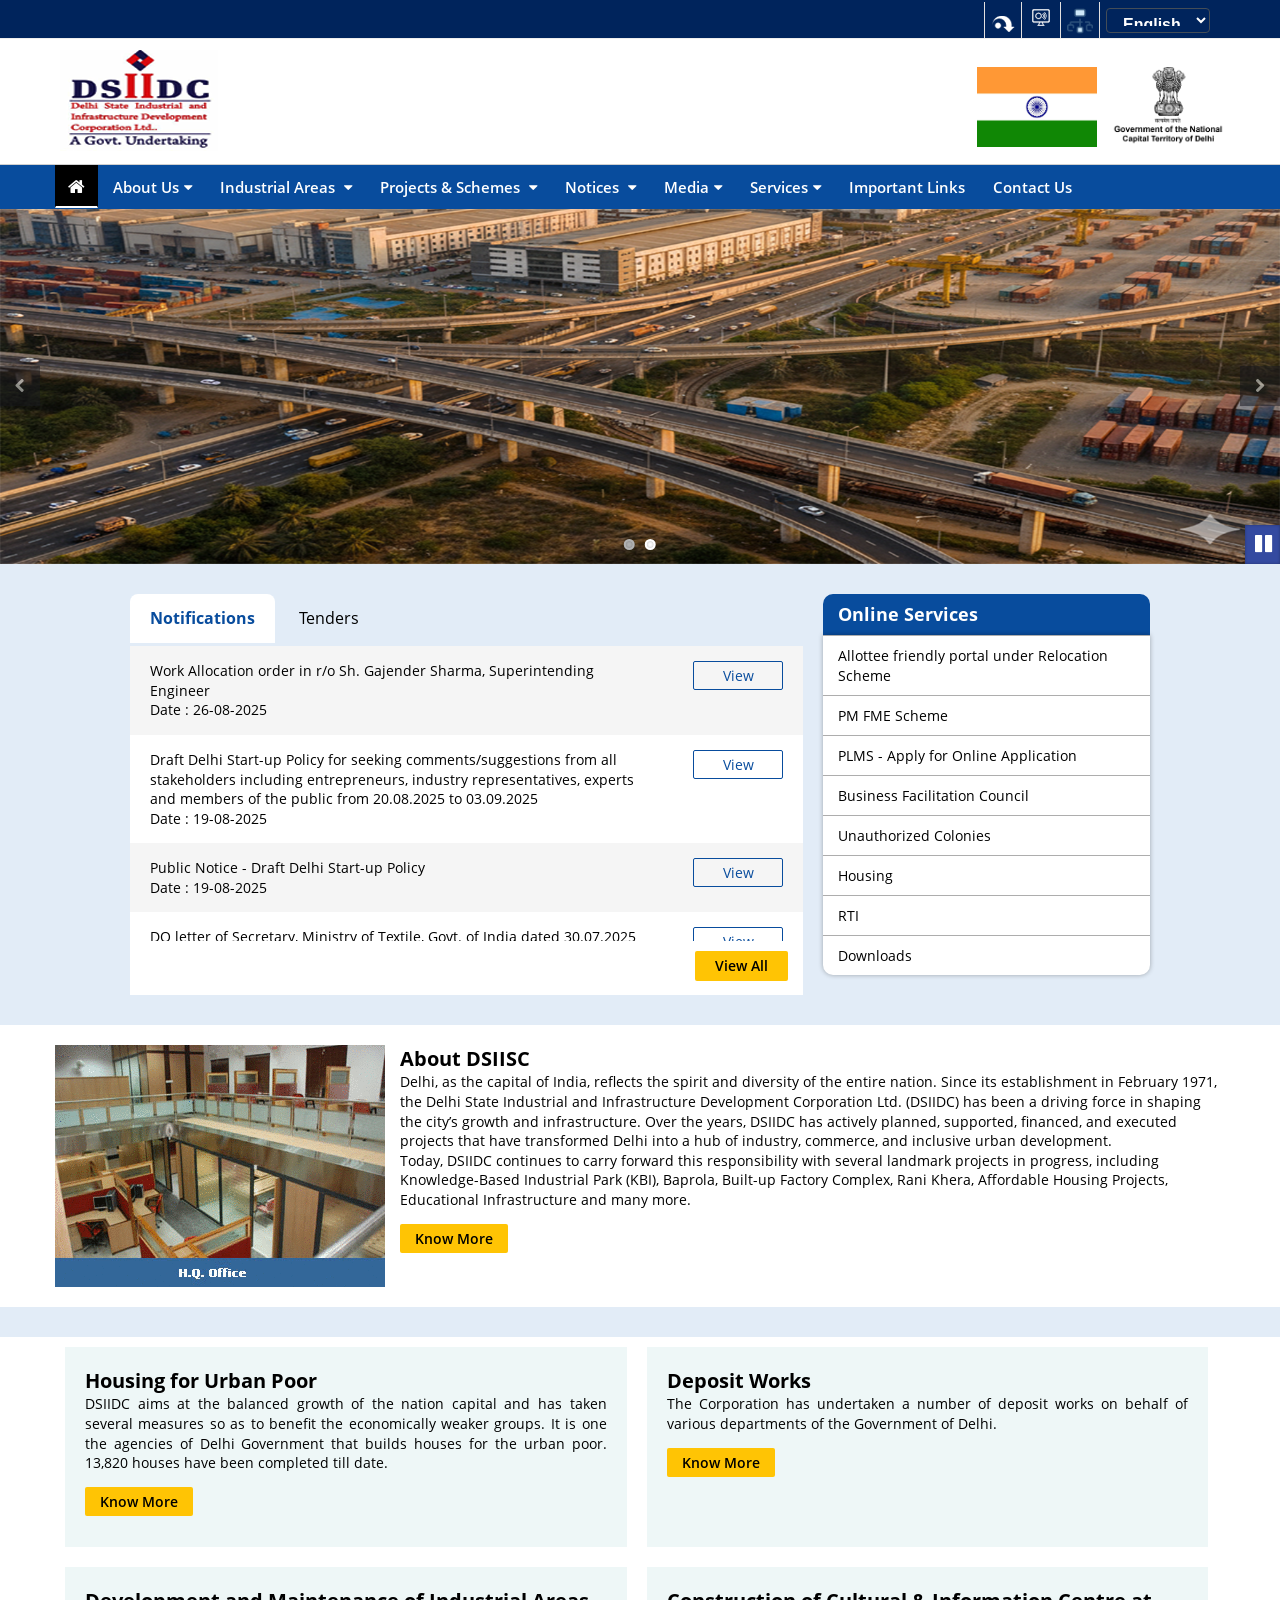
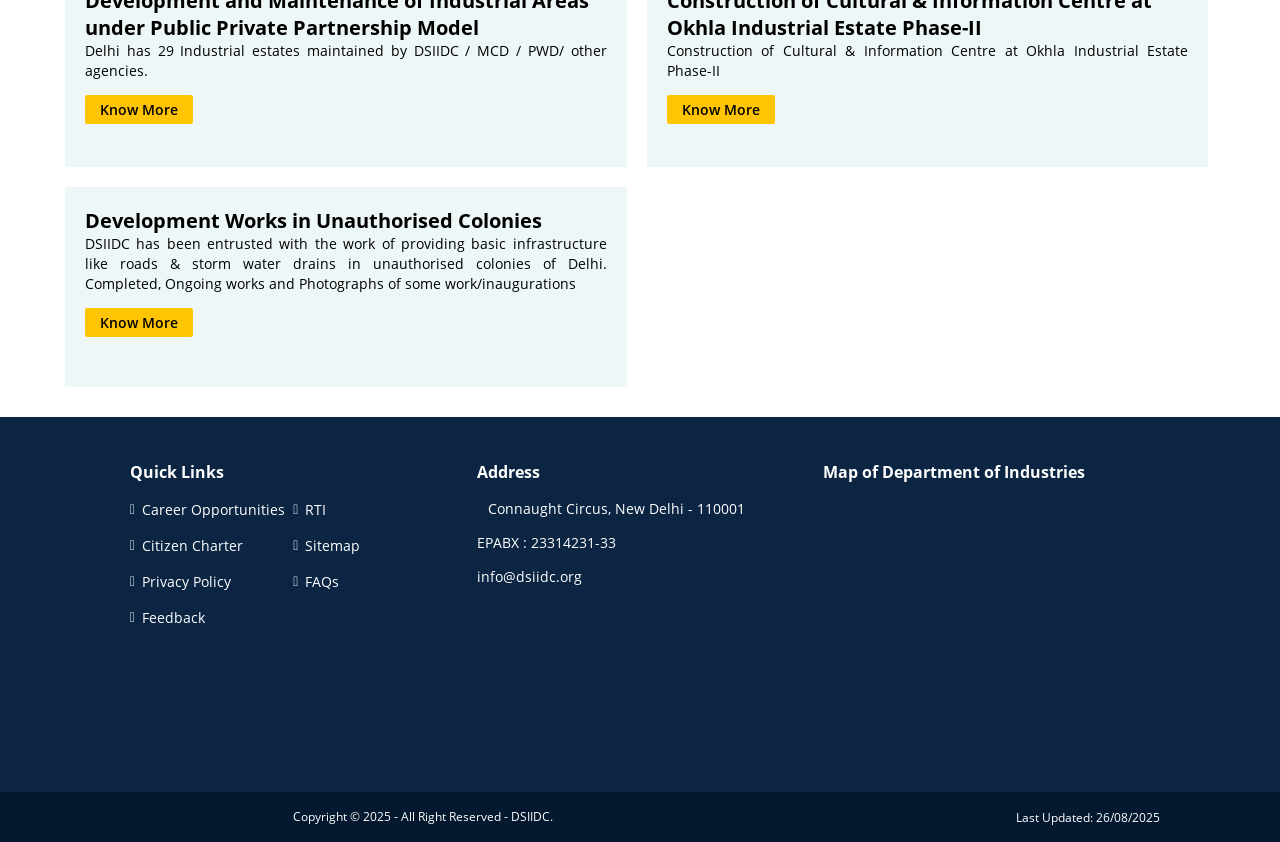
==== index.html @ 014536df "first commit" ====
<!DOCTYPE html>
<html lang="en">
   <head>
      <meta charset="utf-8">
      <meta http-equiv="X-UA-Compatible" content="IE=edge">
      <meta name="viewport" content="width=device-width, initial-scale=1, maximum-scale=1">
      <meta name="format-detection" content="telephone=no" />
      <meta name="description" content="html template">
      <meta name="author" content="uxdt">
      <link rel="apple-touch-icon" href="favicon.ico">
      <link rel="icon" href="favicon.ico">
      <title>DSIIDC - Delhi State Industrial And Infrastructure Development Corporation Ltd</title>
      <!-- Custom styles for this template -->
      <link href="assets/css/base.css" rel="stylesheet" media="all">
      <link href="assets/css/base-responsive.css" rel="stylesheet" media="all">
      <link href="assets/css/grid.css" rel="stylesheet" media="all">
      <link href="assets/css/font.css" rel="stylesheet" media="all">
      <link href="assets/css/font-awesome.min.css" rel="stylesheet" media="all">
      <link href="assets/css/flexslider.css" rel="stylesheet" media="all">
      <link href="assets/css/megamenu.css" rel="stylesheet" media="all" />
      <link href="assets/css/print.css" rel="stylesheet" media="print" />
      
      
      <link href="assets/css/custom.css" rel="stylesheet" media="all" />
     
      
      
      <!-- Theme styles for this template -->
      <link href="assets/css/megamenu.css" rel="stylesheet" media="all" />
      <link href="theme/css/site.css" rel="stylesheet" media="all">
      <link href="theme/css/site-responsive.css" rel="stylesheet" media="all">
      <link href="theme/css/ma5gallery.css" rel="stylesheet" type="text/css">
      <link href="theme/css/print.css" rel="stylesheet" type="text/css" media="print">
      
      
      <link href="assets/css/custom.css" rel="stylesheet" media="all" />	
      
      <!-- HTML5 shiv and Respond.js IE8 support of HTML5 elements and media queries -->
      <!--[if lt IE 9]>
      <script src="assets/js/html5shiv.js"></script>
      <script src="assets/js/respond.min.js"></script>
      <![endif]-->
      <!-- Custom JS for this template -->
      <noscript>
         <link href="theme/css/no-js.css" type="text/css" rel="stylesheet">
      </noscript>
   </head>
   <body>
      <div id="fb-root"></div>
      <header>
         <div class="region region-header-top">
            <div id="block-cmf-content-header-region-block" class="block block-cmf-content first last odd">
               <noscript class="no_scr">"JzavaScript is a standard programming language that is included to provide interactive features, Kindly enable Javascript in your browser. For details visit help page"
               </noscript>
               <div class="wrapper common-wrapper" style="background-color:#00245C">
                  <div class="container common-container four_content top-header">
                     <div class="common-right clearfix">
                        <ul id="header-nav">
                           <li class="ico-skip cf"><a href="#skipCont" title=""><img src="assets/images/icons/ico-skip.png"></a>
                           </li>
                           <li class="ico-accessibility cf">
                              <a href="javascript:void(0);" id="toggleAccessibility" title="Accessibility Dropdown">
                              <img class="top" src="assets/images/icons/screenreader.png" alt="Accessibility Dropdown" />
                              </a>
                              <ul style="visibility: hidden;">
                                 <li> <a onClick="set_font_size(&#39;increase&#39;)" title="Increase font size" href="javascript:void(0);">A<sup>+</sup>
                                    </a> 
                                 </li>
                                 <li> <a onClick="set_font_size()" title="Reset font size" href="javascript:void(0);">A<sup>&nbsp;</sup></a> </li>
                                 <li> <a onClick="set_font_size(&#39;decrease&#39;)" title="Decrease font size" href="javascript:void(0);">A<sup>-</sup></a> </li>
                                 <li> <a href="javascript:void(0);" class="high-contrast dark" title="High Contrast">A</a> </li>
                                 <li> <a href="javascript:void(0);" class="high-contrast light" title="Normal Contrast" style="display: none;">A</a> </li>
                              </ul>
                           </li>
                           <li class="ico-sitemap cf"><a href="" title="Sitemap">
                              <img class="top" src="assets/images/icons/sitemap.png" alt="Sitemap" /></a>
                           </li>
                           <li class="hindi cmf_lan d-hide">
                              <label class="de-lag"><span style="display: none;">Language</span>
                                 <select title="Select Language" style="background-color:#00245C; color:#FFF; font-weight:bold; border:0px">
                                    <option>English</option>
                                    <option>हिन्दी</option>
                                 </select>
                              </label>
                           </li>
                        </ul>
                     </div>
                  </div>
               </div>
            </div>                     
            <p id="scroll" style="display: none;"><span></span></p>
         </div>
         
         <!--Top-Header Section end-->
         <section class="wrapper header-wrapper">
            <h1 style="display:none;">header</h1>
            <div class="container common-container four_content  header-container">
               <h2 class="logo">
                  <a href="home.html" title="Home" rel="home" class="header__logo" id="logo">
                     <img class="national_emblem" src="dsiidc_logo.png" alt="national emblem" >
                  </a>
               </h2>
               
               <div class="header-right clearfix">
                  <div class="right-content clearfix" style="padding-top:20px">
                     <div class="float-element">
                        <img src="assets/images/india-flag.jpg" style="height:80px">
                        <img src="assets/images/nct-delhi.png" style="height:80px; margin-left:10px">
                     </div>
                  </div>
               </div>
            </div>
         </section>
         
         <!--/.header-wrapper-->
         <section class="wrapper megamenu-wraper" style="background-color:#084c9d">
            <h3 style="display: none;">megamenu</h3>
            <div class="container common-container four_content">
               <p class="showhide"><em></em><em></em><em></em></p>
               <nav class="main-menu clearfix" id="main_menu">
                  <ul class="nav-menu">
                    <li class="nav-item"> <a href="#" class="home"><i class="fa fa-home"></i></a> </li>            
                    <li class="nav-item"> <a href="inner.html">About Us</a>
                      <div class="sub-nav">
                        <ul class="sub-nav-group">
                          <li><a href="inner.html">About DSIIDC </a></li>
                          <li><a href="inner.html">Mission & Vision </a></li>
                          <li><a href="inner.html">History &#47; Background </a></li>
                          <li><a href="inner.html">Organizational Structure</a></li>
                          <li><a href="inner.html">Subsidiaries </a></li>
                        </ul>            
                      </div>
                    </li>
                    
                    <li class="nav-item"> <a href="inner.html">  Industrial Areas </a>
                      <div class="sub-nav">
                        <ul class="sub-nav-group">
                          <li><a href="inner.html">Industrial Sheds</a></li>
                          <li><a href="inner.html">Bawana Industrial Area</a></li>
                          <li><a href="inner.html">Narela Industrial Complex</a></li>
                          <li><a href="inner.html">Maps</a></li>
                        </ul>
                      </div>
                    </li>
                    
                    <li class="nav-item"> <a href="inner.html"> Projects & Schemes </a>
                      <div class="sub-nav">
                        <ul class="sub-nav-group">
                          <li><a href="inner.html">Knowledge-Based Industrial Park (Baprola)</a></li>
                          <li><a href="inner.html">Multi-level Manufacturing Hub (Rani Khera)</a></li>
                          <li><a href="inner.html">Housing for Urban Poor</a></li>
                          <li><a href="inner.html">Development Works in Unauthorized Colonies</a></li>
                        </ul>
                      </div>
                    </li>
            
                    <li class="nav-item"> <a href="inner.html">  Notices </a>
                      <div class="sub-nav">
                        <ul class="sub-nav-group">
                          <li><a href="inner.html">Announcements</a></li>
                          <li><a href="inner.html">Recruitments</a></li>
                          <li><a href="inner.html">Circulars</a></li>
                          <li><a href="inner.html">Events</a></li>
                        </ul>
                      </div>
                    </li>
            
                    <li class="nav-item"><a href="inner.html"> Media</a>
                      <div class="sub-nav">
                        <ul class="sub-nav-group">
                          <li><a href="inner.html">What’s New</a></li>
                          <li><a href="inner.html">Awards</a></li>
                          <li><a href="inner.html">Photo Gallery</a></li>
                          <li><a href="inner.html">Video Gallery</a></li>
                          <li><a href="inner.html">Press Release</a></li>
                          <li><a href="inner.html">Speeches</a></li>
                          <li><a href="inner.html">E-Book</a></li>
                        </ul>
                      </div>
                    </li>
                    
                    <li class="nav-item"><a href="inner.html">Services</a>
                       <div class="sub-nav">
                        <ul class="sub-nav-group">
                          <li><a href="inner.html">Online Services</a></li>
                          <li><a href="inner.html">Tenders</a></li>
                          <li><a href="inner.html">Business Facilitation Council</a></li>
                          <li><a href="inner.html">Downloads</a></li>
                        </ul>
                      </div>
                    </li>
                    
                    <li class="nav-item"><a href="inner.html">Important Links</a></li>
            
                    <li class="nav-item"><a href="inner.html">Contact Us</a></li>
            
                  </ul>
               </nav>
               <nav class="main-menu clearfix" id="overflow_menu">
                  <ul class="nav-menu clearfix">
                  </ul>
               </nav>
            </div>
         </section>
      </header>
      <!--/.nav-wrapper-->
      <section class="wrapper banner-wrapper">
         <h3 style="display: none;">banner</h3>
         <div id="flexSlider" class="flexslider">
            <ul class="slides">
               <li><img src="slider-1.png" alt="banner1"></li>
               <li><img src="slider-2.png" alt="banner2"></li>
               
            </ul>
         </div>
      </section>
      <div class="wrapper" id="skipCont"></div>
      
      
      
      
      
      
      
      
      <!--====== Notification and Tendet Tab =====-->
<div class="news-department news-department-bg py-50" style="padding-top:30px">
  <div class="container">
    <div class="row">
              <div class="col-md-8 col-lg-8">
          <div id = "tabs" class=" notification-tab">
            <ul class="nav nav-tabs  border-0">
              <li class="nav-item ">
                <a href="#notifications" data-toggle="tab" onclick="clickHandle(event, 'Notifications')" class="tablinks active"><span>Notifications</span></a>
              </li>
              <li class="nav-item ">
                <a href="#tenders" data-toggle="tab" onclick="clickHandle(event, 'Tenders')" class="tablinks"><span>Tenders</span></a>
             </li>
                                                      </ul>
            <div class="tab-content bg-white home_news_publication" >
              <div id ="Notifications" class="tabcontent"  style="background-color:#FFF">
                <div class="noti-list"> <div class="views-element-container"><div class="">
  
    
      
      <div class="view-content" style="background-color:#FFF">
      <div class="card-listing" style="background-color:#FFF">
  
  <ul>

          <li><div class="notification-view"><div class="tab-title">Work Allocation order in r/o Sh. Gajender Sharma, Superintending Engineer</div>
<div class="tab-date">Date : 26-08-2025 </div>
   </div>
 <a class="tab-view" href="/industries/work-allocation-order-ro-sh-gajender-sharma-superintending-engineer">View</a></li>
          <li><div class="notification-view"><div class="tab-title">Draft Delhi Start-up Policy for seeking comments/suggestions from all stakeholders including entrepreneurs, industry representatives, experts and members of the public from 20.08.2025 to 03.09.2025 </div>
<div class="tab-date">Date : 19-08-2025 </div>
   </div>
 <a class="tab-view" href="/industries/draft-delhi-start-policy-seeking-commentssuggestions-all-stakeholders-including">View</a></li>
          <li><div class="notification-view"><div class="tab-title">Public Notice - Draft Delhi Start-up Policy</div>
<div class="tab-date">Date : 19-08-2025 </div>
   </div>
 <a class="tab-view" href="/industries/public-notice-draft-delhi-start-policy">View</a></li>
          <li><div class="notification-view"><div class="tab-title">DO letter of Secretary, Ministry of Textile, Govt. of India dated 30.07.2025 regarding celebration of National Handloom Day</div>
<div class="tab-date">Date : 07-08-2025 </div>
   </div>
 <a class="tab-view" href="/industries/do-letter-secretary-ministry-textile-govt-india-dated-30072025-regarding-celebration">View</a></li>
          <li><div class="notification-view"><div class="tab-title">Work Allocation Order dated 21.07.2025</div>
<div class="tab-date">Date : 22-07-2025 </div>
   </div>
 <a class="tab-view" href="/industries/work-allocation-order-dated-21072025">View</a></li>
          <li><div class="notification-view"><div class="tab-title">Public Notice - Delhi Industrial Policy 2025-35</div>
<div class="tab-date">Date : 18-07-2025 </div>
   </div>
 <a class="tab-view" href="/industries/public-notice-delhi-industrial-policy-2025-35">View</a></li>
          <li><div class="notification-view"><div class="tab-title">Draft Delhi&#039;s Industrial Policy 2025-35 for seeking comments/suggestions/inputs from the General public/Industrial Associations of Delhi between 16.07.2025 to 30.07.2025 on Single Window Portal </div>
<div class="tab-date">Date : 16-07-2025 </div>
   </div>
 <a class="tab-view" href="/industries/draft-delhis-industrial-policy-2025-35-seeking-commentssuggestionsinputs-general">View</a></li>
          <li><div class="notification-view"><div class="tab-title">Circular regarding inviting nomination of five suitable artisans as per letter received from Ministry of Minority Affairs </div>
<div class="tab-date">Date : 10-07-2025 </div>
   </div>
 <a class="tab-view" href="/industries/circular-regarding-inviting-nomination-five-suitable-artisans-letter-received-ministry">View</a></li>
          <li><div class="notification-view"><div class="tab-title">Takenon strength order in r/o Sh. Devesh Vats, Personal Assistant</div>
<div class="tab-date">Date : 10-07-2025 </div>
   </div>
 <a class="tab-view" href="/industries/takenon-strength-order-ro-sh-devesh-vats-personal-assistant">View</a></li>
          <li><div class="notification-view"><div class="tab-title">Taken on strength order in r/o Sh. Yashpal Chauhan, Section Officer</div>
<div class="tab-date">Date : 10-07-2025 </div>
   </div>
 <a class="tab-view" href="/industries/taken-strength-order-ro-sh-yashpal-chauhan-section-officer">View</a></li>
          <li><div class="notification-view"><div class="tab-title">Taken on strength order in r/o Sh. Rakesh Kumar, Section Officer</div>
<div class="tab-date">Date : 10-07-2025 </div>
   </div>
 <a class="tab-view" href="/industries/taken-strength-order-ro-sh-rakesh-kumar-section-officer">View</a></li>
          <li><div class="notification-view"><div class="tab-title">Taken on strength order in r/o Sh. Naveen Kumar Dagar, Section Officer</div>
<div class="tab-date">Date : 10-07-2025 </div>
   </div>
 <a class="tab-view" href="/industries/taken-strength-order-ro-sh-naveen-kumar-dagar-section-officer">View</a></li>
          <li><div class="notification-view"><div class="tab-title">Work Allocation Order in r/o JCIs, DCIs and Section Officers dated 07.07.2025</div>
<div class="tab-date">Date : 10-07-2025 </div>
   </div>
 <a class="tab-view" href="/industries/work-allocation-order-ro-jcis-dcis-and-section-officers-dated-07072025">View</a></li>
          <li><div class="notification-view"><div class="tab-title">Taken on Strength in r/o Sh. Kailash Chand, Gr. I (DSS/Section Officer)</div>
<div class="tab-date">Date : 04-06-2025 </div>
   </div>
 <a class="tab-view" href="/industries/taken-strength-ro-sh-kailash-chand-gr-i-dsssection-officer">View</a></li>
          <li><div class="notification-view"><div class="tab-title">Corrigendum in r/o relieving order of Sh. Ranjeet Singh, DANICS</div>
<div class="tab-date">Date : 04-06-2025 </div>
   </div>
 <a class="tab-view" href="/industries/corrigendum-ro-relieving-order-sh-ranjeet-singh-danics">View</a></li>
          <li><div class="notification-view"><div class="tab-title">Relieving order in r/o Sh. Ranjeet Singh, DANICS</div>
<div class="tab-date">Date : 04-06-2025 </div>
   </div>
 <a class="tab-view" href="/industries/relieving-order-ro-sh-ranjeet-singh-danics">View</a></li>
          <li><div class="notification-view"><div class="tab-title">Work allocation order in r/o SCIs, DCIs and Section Officers dated 27/05/2025</div>
<div class="tab-date">Date : 28-05-2025 </div>
   </div>
 <a class="tab-view" href="/industries/work-allocation-order-ro-scis-dcis-and-section-officers-dated-27052025">View</a></li>
          <li><div class="notification-view"><div class="tab-title">Work allocation order in r/o SCIs, DCIs and Section Officers dated 08/05/2025</div>
<div class="tab-date">Date : 13-05-2025 </div>
   </div>
 <a class="tab-view" href="/industries/work-allocation-order-ro-scis-dcis-and-section-officers-dated-08052025">View</a></li>
          <li><div class="notification-view"><div class="tab-title">Admission Notice for 3 Year Diploma Course in Handloom &amp; Textile Technology commencing from 15th July 2025 at IIHT, Jodhpur and Date extended upto 17th June 2025</div>
<div class="tab-date">Date : 07-05-2025 </div>
   </div>
 <a class="tab-view" href="/industries/admission-notice-3-year-diploma-course-handloom-textile-technology-commencing-15th-july">View</a></li>
          <li><div class="notification-view"><div class="tab-title">Inviting online applications from MSMEs for National Awards for the year 2024</div>
<div class="tab-date">Date : 07-05-2025 </div>
   </div>
 <a class="tab-view" href="/industries/inviting-online-applications-msmes-national-awards-year-2024">View</a></li>
    
  </ul>

</div>

    </div>
  
          </div>
</div>
</div>
                  <div class="action-button">
                    <a title="View All" href="/notifications" class="tab-view yellow-btn">View All</a>
                  </div>
              </div>
              <div id ="Tenders" class="tabcontent" style="display: none;">
                <div class="noti-list "> <div class="views-element-container"><div class="">
  
    
      
      <div class="view-content">
      <div class="card-listing">
  
  <ul>

          <li> <div class="notification-view"><div class="tab-title">Hiring of Electric Vehicles (Short Term) for Delhi Govt. Users</div>
<div class="tab-date">Date : 28-03-2025</div>
   </div>
 <a class="tab-view" href="/tender/hiring-electric-vehicles-short-term-delhi-govt-users">View</a></li>
    
  </ul>

</div>

    </div>
  
          </div>
</div>
</div>
                <div class="action-button">
                  <a title="View All" href="/tenders" class="tab-view yellow-btn">View All</a>
                </div>
              </div>
                                                    </div>
        </div>
      </div>
      
      <div class="col-md-4 col-lg-4 m-padding">
        <div class="">
          <div class="region region-sidebar-first">
            <nav role="navigation" aria-labelledby="block-industriesmainmenu-2-menu" id="block-industriesmainmenu-2" class="block block-menu navigation menu--industries-main-menu">
              
                <h2 id="block-industriesmainmenu-2-menu">Online Services</h2>
                 <ul class="nav navbar-nav mr-auto">
                 <li class="nav-item level-0" style="width:100%">
                    <a href="" class="nav-link"> Allottee friendly portal under Relocation Scheme</a>
                 </li>
                 <li class="nav-item level-0" style="width:100%">
                    <a href="" class="nav-link"> PM FME Scheme</a>
                 </li>
                 <li class="nav-item level-0" style="width:100%">
                    <a href="" class="nav-link"> PLMS - Apply for Online Application</a>
                 </li>
                 <li class="nav-item level-0" style="width:100%">
                    <a href="" class="nav-link"> Business Facilitation Council</a>
                 </li>
                 <li class="nav-item level-0" style="width:100%">
                    <a href="" class="nav-link"> Unauthorized Colonies</a>
                 </li>
                 <li class="nav-item level-0" style="width:100%">
                    <a href="" class="nav-link"> Housing</a>
                 </li>
                 <li class="nav-item level-0" style="width:100%">
                    <a href="" class="nav-link"> RTI</a>
                 </li>
                 <li class="nav-item level-0" style="width:100%">
                    <a href="" class="nav-link"> Downloads</a>
                 </li>
                 
                </ul>
                
                
                
              
          
          </nav>

  	     </div>
    
      
      
        </div>
  	  </div>
</div>
   <!--======Notification and Tendet Tab End =====-->
      
      </div>
      
      
      
      
      
      
      
      
         
         
         
         
         <section id="paragraph" class="wrapper paragraph-wrapper" style="padding-bottom:20px; margin-top:30px; background-color:#FFF">
            <div class="container common-container four_content">
               <div class="align-lt" style="margin-top:20px; padding-bottom:20px;">
                  <img src="inHQzV.gif" alt="">
                  <h3 class="block-title" style="font-size:20px"><b>About DSIISC</b></h3>
                  <p>Delhi, as the capital of India, reflects the spirit and diversity of the entire nation. Since its establishment in February 1971, the Delhi State Industrial and Infrastructure Development Corporation Ltd. (DSIIDC) has been a driving force in shaping the city’s growth and infrastructure. Over the years, DSIIDC has actively planned, supported, financed, and executed projects that have transformed Delhi into a hub of industry, commerce, and inclusive urban development.</p>
                  <p>Today, DSIIDC continues to carry forward this responsibility with several landmark projects in progress, including Knowledge-Based Industrial Park (KBI), Baprola, Built-up Factory Complex, Rani Khera, Affordable Housing Projects, Educational Infrastructure and many more.<br> &nbsp;</p>
                  <a href="" class="btn know-more">Know More</a>
               </div>
         </section>
         <!--/#paragraph-->
         
         
         <section id="paragraph" class="wrapper paragraph-wrapper" style="padding-bottom:20px; margin-top:30px; background-color:#FFF">
            <div class="container common-container four_content">
               <div style="padding:20px; margin:10px; width:48%; position:relative; float:left; min-height:200px; background-color:#EEF7F7">
                  <h3 class="block-title" style="font-size:20px"><b>Housing for Urban Poor</b></h3>
                  <p style="text-align:justify">DSIIDC aims at the balanced growth of the nation capital and has taken several measures so as to benefit the economically weaker groups. It is one the agencies of Delhi Government that builds houses for the urban poor. 13,820 houses have been completed till date.<br>&nbsp;</p>
                  <a href="" class="btn know-more">Know More</a>
               </div>
               
               <div style="padding:20px; margin:10px; width:48%; position:relative; float:left; min-height:200px; background-color:#EEF7F7">
                  <h3 class="block-title" style="font-size:20px"><b>Deposit Works</b></h3>
                  <p style="text-align:justify">The Corporation has undertaken a number of deposit works on behalf of various departments of the Government of Delhi.<br>&nbsp;</p>
                  <a href="" class="btn know-more">Know More</a>
               </div>
               
               
               <div style="padding:20px; margin:10px; width:48%; position:relative; float:left; min-height:200px; background-color:#EEF7F7">
                  <h3 class="block-title" style="font-size:20px"><b>Development and Maintenance of Industrial Areas under Public Private Partnership Model</b></h3>
                  <p style="text-align:justify">Delhi has 29 Industrial estates maintained by DSIIDC / MCD / PWD/ other agencies.<br>&nbsp;</p>
                  <a href="" class="btn know-more">Know More</a>
               </div>
               
               <div style="padding:20px; margin:10px; width:48%; position:relative; float:left; min-height:200px; background-color:#EEF7F7">
                  <h3 class="block-title" style="font-size:20px"><b>Construction of Cultural & Information Centre at Okhla Industrial Estate Phase-II</b></h3>
                  <p style="text-align:justify">Construction of Cultural & Information Centre at Okhla Industrial Estate Phase-II<br>&nbsp;</p>
                  <a href="" class="btn know-more">Know More</a>
               </div>
               
               
               <div style="padding:20px; margin:10px; width:48%; position:relative; float:left; min-height:200px; background-color:#EEF7F7">
                  <h3 class="block-title" style="font-size:20px"><b>Development Works in Unauthorised Colonies</b></h3>
                  <p style="text-align:justify">DSIIDC has been entrusted with the work of providing basic infrastructure like roads & storm water drains in unauthorised colonies of Delhi. Completed, Ongoing works and Photographs of some work/inaugurations<br>&nbsp;</p>
                  <a href="" class="btn know-more">Know More</a>
               </div>
               
               
               
               
           </div>    
         </section>
         <!--/#paragraph-->
         
         
         
         
         
         
         
      
      
      
      
      <!--====== FOOTER START =====-->
<footer class="footer footer-light-theme">
      <div class="footer-top ">
         <div class="container">
            <div class="row">
               <div class="col-sm-12 col-md-6 col-lg-4 mb-3">
                  <div class="inner-column tab-mb-25">
                    <div class="region region-footer-left">
    <nav role="navigation" aria-labelledby="block-industriesfootermenu-2-menu" id="block-industriesfootermenu-2" class="block block-menu navigation menu--industries-footer-menu">
      
  <h2 id="block-industriesfootermenu-2-menu">Quick Links</h2>
  

        
              <ul class="menu">
                    <li class="menu-item">
        <a href="" data-drupal-link-system-path="node/3231">Career Opportunities</a>
              </li>
                <li class="menu-item">
        <a href="" data-drupal-link-system-path="node/1486">RTI</a>
              </li>
                <li class="menu-item">
        <a href="" data-drupal-link-system-path="node/1481">Citizen Charter</a>
              </li>
                <li class="menu-item">
        <a href="" data-drupal-link-system-path="node/1485">Sitemap</a>
              </li>
                <li class="menu-item">
        <a href="/industries/privacy-policy" data-drupal-link-system-path="node/1483">Privacy Policy</a>
              </li>
                
                <li class="menu-item">
        <a href="/faqs" data-drupal-link-system-path="faqs">FAQs</a>
              </li>
                <li class="menu-item">
        <a href="/industries/feedback" data-drupal-link-system-path="node/3844">Feedback</a>
              </li>
                
        </ul>
  


  </nav>

  </div>

                  </div>
               </div>
              
               <div class="col-sm-12 col-md-6 col-lg-4 ">
                  <div class="inner-column tab-mb-25">
                       <div class="region region-footer-centre">
    <div id="block-address-4" class="block block-block-content block-block-content0f97aba1-6665-49c0-b87a-529517bdcf02">
  
      <h2>Address</h2>
    
      
            <div class="clearfix text-formatted field field--name-body field--type-text-with-summary field--label-hidden field__item"><ul class="contact_details"><li><em><i class="fas fa-map-marker-alt">&nbsp;</i></em>Connaught Circus, New Delhi - 110001</li>
            <li>EPABX : 23314231-33</li><li><em></em> info@dsiidc.org</li></ul></div>
      
  </div>

  </div>

                  </div>
               </div>
               <div class="col-sm-12 col-md-6 col-lg-4">
                  <div class="inner-column tab-mb-25">
                      <div class="region region-footer-right">
    <div id="block-mapofdepartmentofindustries" class="block block-block-content block-block-contentb60082df-dfd6-42a9-9952-8cad918a4236">
  
      <h2>Map of Department of Industries</h2>
    
      
            <div class="clearfix text-formatted field field--name-body field--type-text-with-summary field--label-hidden field__item"><p><iframe src="https://www.google.com/maps/embed?pb=!1m18!1m12!1m3!1d3501.9630473588086!2d77.21837017450996!3d28.630869584157924!2m3!1f0!2f0!3f0!3m2!1i1024!2i768!4f13.1!3m3!1m2!1s0x390cfd3237f2f5df%3A0xb0c3144d746584f3!2sDelhi%20State%20Industrial%20and%20Infrastructure%20Development%20Corporation%20Ltd!5e0!3m2!1sen!2sin!4v1757048149512!5m2!1sen!2sin" width="600" height="250" style="border:0;" allowfullscreen="" loading="lazy" referrerpolicy="no-referrer-when-downgrade"></iframe></p>
</div>
      
  </div>

  </div>

                 
                  </div>
               </div>
            </div>
         </div>
      </div>
       <div class="footer-bottom text-center">
         <div class="container">
            <div class="row footer-border">
             <div class="col-md-7 copyright">
             <!-- <div class="col-md-12">   -->
                  <div class="region region-footer-bottom">
    <div id="block-copyright-5" class="block block-block-content block-block-contentb582e16d-f9ae-4d6b-aac4-3091cc3bc874">
  
    
      
            <div class="clearfix text-formatted field field--name-body field--type-text-with-summary field--label-hidden field__item"><p>Copyright © <span>2025</span> - All Right Reserved - DSIIDC.</p>
</div>
      
  </div>

  </div>

             </div>
            <div class="col-md-5 site_info">  
            <ul>
               <li><div class="last_updated"><div class="views-element-container"><div class="">
  
    
      
      <div class="view-content">
          <div class="views-row"><div class=""><span class="field-content">Last Updated: <time datetime="2025-08-26T14:22:57+05:30" class="datetime">26/08/2025</time>
</span></div></div>

    </div>
  
          </div>
</div>
</div></li>
               
            </ul>  
            </div>
            </div>
         </div>
      </div>
   </footer>
 
 <!--====== FOOTER END =====-->
      
      
      
      
      
      
      
      <script src="assets/js/jquery-2.1.1.min.js"></script>
      <script src="assets/js/jquery-accessibleMegaMenu.js"></script>
      <script src="assets/js/framework.js"></script>
      <script src="assets/js/jquery.flexslider.js"></script>
      <script src="assets/js/font-size.js"></script>
      <script src="assets/js/swithcer.js"></script>
      <script src="theme/js/ma5gallery.js"></script>
      <script src="assets/js/megamenu.js"></script>
      <script src="theme/js/easyResponsiveTabs.js"></script>
      <script src="theme/js/custom.js"></script>
   </body>
</html>
---- assets/css/base.css ----
@charset "utf-8";
*,
*:before,
*:after {
    box-sizing: border-box;
    margin: 0;
    padding: 0;
}
html {
    -webkit-text-size-adjust: 100%;
    -ms-text-size-adjust: 100%;
}
article,
aside,
details,
figcaption,
figure,
footer,
header,
hgroup,
nav,
section {
    display: block;
    box-sizing: border-box;
}
audio,
canvas,
video {
    display: inline-block;
    display: inline;
    /*zoom: 1;*/
}
audio:not([controls]) {
    display: none;
}
a {
    margin: 0;
    padding: 0;
    vertical-align: baseline;
    text-decoration: none;
    outline: none;
    /*-- CSS3 Transition --*/
    
    transition: all 0.2s ease-in-out;
    -moz-transition: all 0.2s ease-in-out;
    -webkit-transition: all 0.2s ease-in-out;
}
a:focus,
a:hover,
a:active {
    outline: none;
}
/* HTML5 display-role reset for older browsers */

article,
aside,
figure,
footer,
header,
hgroup,
nav,
section {
    display: block;
}
object,
embed {
    max-width: 100%;
}
ul {
    list-style: none;
}
blockquote,
q {
    quotes: none;
}
blockquote:before,
blockquote:after,
q:before,
q:after {
    content: '';
    content: none;
}
img {
    width: auto;
    height: auto;
    max-width: 100%;
    vertical-align: middle;
    border: 0;
    -ms-interpolation-mode: bicubic;
}
del {
    text-decoration: line-through;
}
abbr[title],
dfn[title] {
    border-bottom: 1px dotted #000;
    cursor: help;
}
/* tables still need cellspacing="0" in the markup */

table {
    border-collapse: collapse;
    border-spacing: 0;
}
th {
    font-weight: 700;
    vertical-align: bottom;
}
td {
    font-weight: normal;
    vertical-align: top;
}
hr {
    display: block;
    height: 1px;
    border: 0;
    border-top: 1px solid #ccc;
    margin: 1em 0;
    padding: 0;
}
small {
    font-size: 85%;
}
strong,
th {
    font-weight: bold;
}
td,
td img {
    vertical-align: top;
}
sub,
sup {
    font-size: 75%;
    line-height: 0;
    position: relative;
}
sup {
    top: -0.2em;
    top: -0.3em;
    font-weight: normal;
}
sub {
    bottom: -0.25em;
}
.cmf_lan {
    position: relative;
}
.cmf_lan div {
    position: absolute;
    width: 1000px;
    z-index: 11;
    right: -33px;
    top: 0;
}
.cmf_lan ul li {
    float: left!important;
    padding: 0 10px;
    border: none !important;
}
.cmf_lan ul li ul li{
	float:none !important;
	background:none;
}
.cmf_lan ul li a {
    width: auto!important;
    padding: 0 10px;
}
/* standardize any monospaced elements */
/* Corrects overflow displayed oddly in IE 9. */
svg:not(:root){overflow: hidden; }
/* Form Elements */

input,
select {
    vertical-align: middle;
}
/* Placeholder configaration*/

input:-moz-placeholder,
textarea:-moz-placeholder {
    color: #999999;
}
input:-ms-input-placeholder,
textarea:-ms-input-placeholder {
    color: #999999;
}
input::-webkit-input-placeholder,
textarea::-webkit-input-placeholder {
    color: #999999;
}
/* make buttons play nice in IE */

button,
html input[type="button"],
input[type="reset"],
input[type="submit"] {
    -webkit-appearance: button;
    cursor: pointer;
    overflow: visible;
}
/*Removes inner padding and border in Firefox 4+.*/

button::-moz-focus-inner,
input::-moz-focus-inner {
    border: 0;
    padding: 0;
}
/* hand cursor on clickable elements */

.clickable,
label,
select,
button,
input[type="button"],
input[type="reset"],
input[type="submit"],
input[type="radio"],
input[type="checkbox"] {
    cursor: pointer;
}
.ie6 input {
    vertical-align: text-bottom;
}
/*Re-set default cursor for disabled elements.*/

button[disabled],
input[disabled] {
    cursor: default;
}
/* Webkit browsers add a 2px margin outside the chrome of form elements */

button,
input,
select,
textarea {
    margin: 0;
    vertical-align: top;
    transition: all 0.2s ease-in-out;
    -moz-transition: all 0.2s ease-in-out;
    -webkit-transition: all 0.2s ease-in-out;
}
input[type="radio"] {
    vertical-align: text-bottom;
    box-sizing: border-box;
    padding: 0;
}
input[type="checkbox"] {
    vertical-align: text-bottom;
    box-sizing: border-box;
    padding: 0;
}
input[type="search"] {
    box-sizing: content-box;
    -webkit-appearance: textfield;
}
/* Removes inner padding and search cancel button in Safari 5 and Chrome*/

input[type="search"]::-webkit-search-decoration,
input[type="search"]::-webkit-search-cancel-button {
    -webkit-appearance: none;
}
h1,
h2,
h3,
h4,
h5 {
    margin: 0;
    padding: 0;
    line-height: normal;
    font-weight: normal;
    font-size: 100%;
}
::-selection {
    background: rgba(0, 0, 0, .2);
    /* Safari */
}
::-moz-selection {
    background: rgba(0, 0, 0, .2);
    /* Firefox */
}
/*===========Usefull CSS===========*/

.clear {
    clear: both;
    display: block;
}
.clearfix {
    /*zoom:1;*/
}
.clearfix:before,
.clearfix:after {
    display: table;
    line-height: 0;
    content: "";
}
.clearfix:after {
    clear: both;
}
.row:before,
.row:after {
    display: table;
    line-height: 0;
    content: "";
}
.row:after {
    clear: both;
}
.footer-top-wrapper ul:before,
.footer-top-wrapper ul:after {
    display: table;
    line-height: 0;
    content: "";
}
.footer-top-wrapper ul:after {
    clear: both;
}
.float-element:before,
.float-element:after {
    display: table;
    line-height: 0;
    content: "";
}
.float-element:after {
    clear: both;
}
/* Common Section
----------------------------------*/

body {
    font-family: 'Open Sans', sans-serif;
    font-weight: 400;
    color: #555;
    font-size: 14px;
    background: #ffffff;
    overflow-x: hidden;
}
.wrapper {
    position: relative;
}
.wrapper:before,
.wrapper:after {
    display: table;
    line-height: 0;
    content: "";
}
.wrapper:after {
    clear: both;
}
.common-wrapper .container.common-container.four_content {
    max-width: 1224px;
	font-size:16px;
}
.container:before,
.container:after {
    display: table;
    line-height: 0;
    content: "";
}
.container:after {
    clear: both;
}
.container {
    position: relative;
    margin: 0 auto;
    display: block;
    max-width: 1020px;
}
.top-wrapper {
    background: #f7f7f7;
    padding: 8px 0px;
    border-bottom: 1px solid #eeeeee;
}
.top-left {
    float: left;
    height: 27px;
}
.top-left a {
    background: url(../images/flag.jpg) no-repeat 0px 0px;
    display: inline-block;
    line-height: 27px;
    padding: 0px 0px 0px 48px;
    font-size: 85%;
}
.top-left a span {
    display: inline-block;
    width: 10px;
    height: 10px;
    background: url(../images/ico-link-dark.png) no-repeat;
    margin-left: 5px;
}
.accessibility {
    float: right;
}
.accessibility a.skip-cont {
    float: left;
    margin-top: 4px;
}
ul.social-links {
    float: left;
    margin: 2px 0px 0px 12px;
    font-size: 100%;
}
ul.social-links li {
    float: left;
    margin-left: 5px;
}
ul.social-links li:first-child {
    margin-left: 0px;
}
ul.font-controll {
    float: left;
    margin: 4px 0px 0px 15px;
}
ul.font-controll li {
    float: left;
    margin-left: 10px;
}
ul.font-controll li:first-child {
    margin-left: 0px;
}

.high-contrast.dark {
    background: #363636 !important;
    color: #ffff00 !important;
}
.high-contrast.light {
    background: #fff;
    color: #363636;
}
.lan {
    float: left;
    margin: 2px 0 0 12px;
}
.lan select {
    width: 90px;
    padding: 0px 5px;
    height: 22px;
    border: 1px solid #dadada;
    color: #686868;
    border-radius: 1px;
}
.lan select option {
    padding: 2px 5px;
}
.header-wrapper {
    border-bottom: 1px solid #d0d0d0;
}
.header-wrapper .container.common-container.header-container {
    padding: 8px 15px;
}
/*Logo*/


.logo a {
    color: #000;
}
.logo a strong {
    font-weight: 600;
    display: block;
    font-size: 80%;
}
.logo a span {
    display: block;
    font-weight: 900;
    font-size: 110%;
}
.logo a {
    display: block;
    text-align: left;
}
/*Logo*/

.header-right {
    float: right;
}
.float-element {
    float: left;
    margin-left: 12px;
}
.inp-search {
    border: 1px solid rgba(0, 0, 0, .2);
    height: 31px;
    width: 160px;
    padding: 0px 35px 0 10px;
    border-radius: 14px;
}
.search-area {
    position: relative;
}
.nav-wrapper {
    height: 40px;
    background: #dddddd;
}
.body-container {
    padding: 30px 0px 0px 0px;
}
.body-container p {
    padding-bottom: 22px;
    line-height: 170%;
}
.body-container ul.list {
    padding-bottom: 22px;
    margin-left: 2px;
}
.body-container ul.list li {
    display: block;
    padding: 0px 0px 7px 15px;
    background: url(../images/blt.png) no-repeat 0px 6px;
}
.body-container ul.list li a {
    display: inline-block;
}
.body-container ul li a:hover {
    text-decoration: underline;
}
h2.title {
    font-size: 205%;
    font-weight: 300;
    padding-bottom: 6px;
    line-height: 120%;
}
h3.sub-title {
    font-size: 180%;
    font-weight: 300;
    padding-bottom: 6px;
    line-height: 120%;
}
h2.title.bold,
h3.sub-title.bold {
    font-weight: 700;
}
.carousel-wrapper {
    padding: 0px 0 0px 0px;
    background: url(../images/carousel-bg.png) repeat;
    border-top: 1px solid #d2d2d2;
}
.carousel-wrapper:after {
    position: absolute;
    content: '';
    top: 0px;
    left: 0px;
    height: 10px;
    width: 100%;
    background: url(../images/after-bg.png) repeat;
    z-index: 10;
}
.carousel-wrapper h3 {
    padding-bottom: 15px;
}
/*.footer-wrapper{padding-top:50px;}*/

.footer-top-wrapper {
    text-align: center;
    background: url(../images/footer-top-bg.jpg) repeat #333;
}
.footer-top-wrapper ul {
    display: inline-block;
    padding: 12px 0px 7px 0px;
}
.footer-top-wrapper ul li {
    float: left;
    color: #888888;
}
.footer-top-wrapper ul li a {
    padding: 0px 12px;
    color: #fff;
}.footer-top-wrapper ul li a {
    padding: 0px 15px;
    color: #fff;
}
.footer-top-wrapper ul li:hover a,
.footer-top-wrapper ul li.selected a {
    color: #fff;
}
.footer-top-wrapper ul li:before {
    content: '|';
}
.footer-top-wrapper ul li:first-child:before {
    content: '';
}
.footer-bottom-wrapper {
    background-image: url(../images/footer-bottom-bg.png);
    background-repeat: repeat;
    background-color: #333;
    padding: 0px 0px;
    color: #fff;
    position: relative;
    text-align: center;
}
.footer-bottom-wrapper:after {
    position: absolute;
    content: '';
    top: 0px;
    left: 0px;
    height: 4px;
    width: 100%;
    background: url(../images/after-bottom-bg.png) repeat;
    z-index: 10;
}

.logo-cmf a {
    border-right: 1px solid rgba(0, 0, 0, 0.5);
    display: inline-block;
    margin: 0 15px;
    padding-right: 25px;
}
.footer-content {
    display: inline-block;
    padding: 15px 0;
}
.logo-cmf {
    float: left;
    padding: 10px 0 0 0;
    text-align: right;
    width: auto;
}
.copyright-content {
    color: #fff;
    float: right;
    font-size: 76%;
    line-height: 150%;
    padding: 5px 25px 0px 0;
    text-align: left;
    width: auto;
}
.copyright-content span {
    /*color: #888888;*/
    
    display: block;
}
.footer-bottom-wrapper a {
    color: #fff;
}
.footer-bottom-wrapper a:hover {
    text-decoration: underline;
}
.footer-block {
    width: 33.333%;
    float: left;
}
.footer-block .flt-left {
    float: left;
}
.footer-block .flt-right {
    float: right;
}
.footer-logo {
    float: left;
    position: relative;
}
.footer-logo span {
    display: block;
    padding: 0px 0px 2px 0px;
}
.cmf-logo {
    text-align: left;
    padding-top: 5px;
}
.cqw-logo {
    border-right: 1px solid #333;
    margin-right: 13px;
    padding: 0px 13px 0px 0px;
    text-align: left;
}
.site-info {
    width: 290px;
    margin: 0 auto;
    text-align: center;
    font-size: 95%;
}
.ft-lan {
    padding-bottom: 8px;
    text-align: right;
}
.ft-lan select {
    width: 90px;
    padding: 0px 5px;
    height: 25px;
    border: 0px solid #dadada;
    color: #686868;
    border-radius: 2px;
    overflow: hidden;
}
.ft-lan select option {
    padding: 2px 5px;
}
.bttn {
    display: inline-block;
    padding: 5px 10px;
    border-radius: 3px;
    background: #ebebeb;
}
.bttn:hover {
    background: #CCCCCC;
}
.right-content {
    padding-top: 30px;
}
.toggle-nav-bar {
    display: none;
}
.content-block {
    display: block;
}
/*----Dropdown Menu----*/

.sub-menu i {
    display: none;
}
#nav ul {
    margin-left: -9999px;
}
#nav li:hover>ul,
#nav li.hover>ul,
#nav a:focus+ul,
#nav .hover a:focus {
    margin-left: 0;
    z-index: 100;
}
#nav ul a:focus {
    margin-left: 0px;
}
#side_nav ul {
    margin-left: -9999px;
}
#side_nav li:hover>ul,
#side_nav li.hover>ul,
#side_nav a:focus+ul,
#side_nav .hover a:focus {
    margin-left: 0;
    z-index: 100;
}
#side_nav ul a:focus {
    margin-left: 9999px;
}
/**/

.nav-wrapper ul li {
    display: block;
    float: left;
    position: relative;
    border-left: 1px solid rgba(0, 0, 0, .1);
}
.nav-wrapper {
    z-index: inherit;
}
.nav-wrapper ul li a {
    padding: 0px 13px !important;
    display: block;
    line-height: 40px;
}
.nav-wrapper ul li:hover a,
.nav-wrapper ul li.hover a,
.nav-wrapper ul li.active a {
    background: #cdcdcd;
}
.nav-wrapper ul ul {
    position: absolute;
    z-index:2000;
    top: 100%;
    left: 0px;
    background: #cdcdcd;
    width: 300px;
}
.nav-wrapper ul li:hover ul {
    display: block;
}
.nav-wrapper ul ul li {
    display: block;
    float: none;
    border-bottom: 1px solid rgba(0, 0, 0, .1);
    border-left: 0px;
}
.nav-wrapper ul ul li a {
    display: block;
    padding: 0px 15px;
    line-height: 35px;
}
.nav-wrapper ul ul li.active a,
.nav-wrapper ul ul li.hover a,
.nav-wrapper ul ul li a:hover {
    background: #b3b3b3;
}
/*----Dropdown Menu----*/
/*-----Responsive Table----*/

table {
    width: 100%;
    border-collapse: collapse;
    margin-bottom: 22px;
}
/* Zebra striping */

tr:nth-of-type(odd) {
    background: #f8f8f8;
}
th {
    background: #333;
    color: white;
    font-weight: bold;
    white-space: nowrap;
}
td,
th {
    padding: 10px;
    border: 1px solid #e4e4e4;
    text-align: left;
    line-height: 145%;
}
.scroll-table1 {
    overflow-x: auto;
    padding-bottom: 0px;
    margin-bottom: 22px;
}
.guide-text {
    text-align: right;
    display: none;
}
@media screen and (max-width: 767px) {
    .guide-text {
        display: block;
        margin-bottom: 0px;
        color: #333333;
        font-weight: 600;
        font-size: 13px;
    }
    .guide-text i {
        font-size: 14px;
        vertical-align: text-bottom;
    }
    .scroll-table1 {
        margin-bottom: 5px;
    }
}
/*Common wrapper*/

.common-wrapper {
    border-bottom: 1px solid #eeeeee;
    background: #fbfbfb;
    z-index: 10;
}
.top-header {
    height: 36px;
}
.container.common-container {
    padding: 0 15px;
    width: 100%;
    position: relative;
}
.common-left {
    float: left;
    position: relative;
}
.common-right {
    float: right;
    position: relative;
}
.common-left ul li {
    float: left;
    line-height: 132%;
    font-size: 65%;
    font-weight: 600;
    text-transform: uppercase;
    height: 36px;
    padding-top: 6px;
    padding-right: 8px;
}
.common-left ul li.gov-india {
    text-align: right;
}
.common-left ul li span {
    display: block;
    font-size: 120%;
}
.common-left ul li.ministry {
    padding-left: 8px;
    border-left: 1px solid #e2e0e0;
}
.common-right ul li {
    float: left;
    position: relative;
    height: 36px;
    font-size: 65%;
    text-align: center;
    border-left: 1px solid #e2e0e0;
}
.common-right ul .language > a {
    background-image: none !important;
}
.cmf_lan a {
    width: auto !important;
    background-image: none !important;
    padding: 6px 5px;
}
.common-right ul ul li.hover a {
    background-color: #d4d3d3 ;
}
.common-right ul li ul li.hover a{
	background-color:#cfcfcf;
}
.common-right ul .cmf_lan.hover a {
    background-color: transparent;
}

.common-right ul .language>a {
    background-image: none !important;
}

.common-right ul li a {
    display: block;
    width: 38px;
    height: 36px;
    font-size: 90%;
    background-repeat: no-repeat;
    background-position: center !important;
}

.common-right ul li.hindi > a {
    font-weight: 600;
	padding-top: 9px;
	font-size:135%;
}
.search-drop input[type='text'] {
    border: 1px solid #eeeeee;
    height: 36px;
    padding: 0px 40px 0px 8px;
    width: 200px;
}
.skip-main a {
    width: auto !important;
    line-height: normal;
    display: inline-block;
	padding-top:3px;
}
.common-right ul li a {
    opacity: 1;
}
.common-right ul > li > a {
	padding:6px;
	font-size:120%;
}
.common-right ul li.hover a {
    opacity: 1;
	background: #d9d9d9;
}
.common-right ul li.ico-accessibility ul,
.common-right ul li.ico-social ul {
    position: absolute;
    top: 36px;
    right: 0px;
    z-index: 9999;
    box-shadow: 0 1px 2px rgba(0, 0, 0, 0.2);
    background: #d4d3d3;
    padding: 0px 0px;
    visibility: visible;
    
}
.common-right ul li ul {
    position: absolute;
	height: auto;
    top: 37px;
	font-size: 150%;
    left: 0;
    z-index: 9999;
    box-shadow: 0 1px 2px rgba(0, 0, 0, 0.2);
    background: #fff;
    padding: 9px 8px;
    visibility: hidden;
}
.ico-site-search .search-drop {
    visibility: visible;
    position: absolute;
    right: 0;
    top: 36px;
    z-index: 1;
}
.common-right ul li ul li {
    float: none !important;
	text-align: left;
	width:100%;
    position: relative;
    height: auto;
    padding: 0px 0px;
    border-left: 0px solid #eeeeee;
    border-top: 1px solid #cecece;
}

.common-right li:hover>ul,
.common-right li.hover>ul,
.common-right a:focus+ul{
    visibility: visible !important;
}


.common-right ul li.ico-social ul li {
    width: 38px;
    text-align: center;
    padding: 3px 0px;
}
.common-right ul li.ico-social ul li a {
    background: none repeat scroll 0 0 rgba(0, 0, 0, 0);
    display: inline-block;
    height: 22px;
    margin-top: 0px;
    width: 22px;
}
.common-right ul li.ico-social ul {
    padding: 0 0 3px 0px;
    height: auto;
}

.common-right ul li.ico-accessibility ul li a:active focus {
    color: #000;
    display: inline-block;
    height: auto;
    line-height: 22px;
    margin-top: 0px;
    width: 38px;
	font-size:150%;
    text-align: center;
    padding: 3px 0px;
}
.common-right ul li.ico-accessibility ul li:first-child a {
    margin-top: 0px;
}
.common-right ul li.ico-social ul li a {
    background: none repeat scroll 0 0 rgba(0, 0, 0, 0);
    display: inline-block;
    height: 22px;
    margin-top: 0px;
    width: 22px;
}
.common-right ul li.ico-social ul li:first-child a {
    margin-top: 0px;
}
.common-right ul li.ico-social ul li a:focus {
    outline: 1px dotted #ccc;
}
.sw-logo {
    display: inline-block;
}
a:focus {
    outline: .1em dotted #333;
}
.common-left ul li.gov-india a:hover {
    color: #000 !important;
}
.common-left ul li.gov-india a:focus {
    color: #000 !important;
}
.common-left a {
    display: block;
}
.common-left a:focus {
    color: #000 !important;
}
.form-item .error {
    border: 1px solid #f6aeae !important;
}
.gtranslate {
    border-left: 1px solid rgba(0, 0, 0, 0.5);
    float: right;
    margin-top: 9px;
    padding-left: 25px;
}
.gtranslate select {
    width: 155px
}
.notdisplay {
    text-indent: -5000px;
    height: 0px;
    display: block;
}
.gtflag[title="Hindi"] {
    background-image: url("../images/hindi.png");
    background-position: 0 2px!important;
    -webkit-transition: none;
    transition: none;
}
.gtflag[title="Hindi"]:hover {
    background-image: url("../images/hindi.png");
    background-position: 0 -18px!important;
    -webkit-transition: none;
    transition: none;
}
.gtflag[title="English"] {
    background-image: url("../images/english.png");
    background-position: 0 3px!important;
    -webkit-transition: none;
    transition: none;
}
.gtflag[title="English"]:hover {
    background-image: url("../images/english.png");
    background-position: 0 -17px!important;
    -webkit-transition: none;
    transition: none;
}
.gtflag[title="Hindi"] img {
    width: 45px;
    height: 10px;
}

.gtflag[title="English"] img {
    width: 45px;
    height: 10px;
}
.container.common-container {
   max-width: 1200px;
}
.logo{
	background:none;
	padding:0;
}
.common-right ul li.ico-site-search #edit-search-block-form--2,
#search-form #edit-keys {
    border: 2px solid #aa2323;
    height: 36px;
    line-height: 34px;
    padding: 0 40px 0 8px;
    width: 270px;
    font-family: 'Lato', sans-serif;
    font-weight: 600;
}
.container-inline {
    position: relative;
}
.container-inline #edit-actions {
    position: absolute;
    top: 1px;
    right: 0px;
}
.container-inline #edit-actions #edit-submit,
#search-form #edit-submit {
    width: 34px;
    height: 36px;
    cursor: pointer;
    border: 0px;
    overflow: hidden;
    text-indent: -200px;
    font-size: 1px;
    background: url(../images/ico-goi-search.png) no-repeat center center #aa2323;
    padding: 5px 20px;
    margin: 0;
}
a {
    color: #000;
}
.logo img {
    float: left;
    
    padding: 0 15px 0 5px;
}
.logo {
	font-size: 140%;
	display:inline-block;
}

.common-right ul li.ico-accessibility ul li a:focus,
#flexCarousel ul li a:focus {
    outline: dotted 1px #000;
}
.copyright-content a {
    text-decoration: underline;
}
.flex-pauseplay a {
    bottom: 12px !important;
}
.nolink:after {
    content: "+";
    padding-left: 5px;
}
.cmf_lan label {
    padding-right: 5px;
    padding-top: 2px;
    display: inline-block;
}
.cmf_lan select {
    height: 25px;
    position: relative;
    bottom: 5px;
}
.common-left ul li span.li_eng {
    font-size: 106%;
}
.cmf_lan ul li a{
	height:auto;
	font-size:150%;
}
.common-right ul li.ico-skip a{
	width:auto;
	height:auto;
	font-weight:600;
	text-transform:uppercase;
	padding-top: 10px;
}
.common-right ul li.ico-skip:hover{
	background:none;
}
.common-right ul li.ico-skip a:hover, .common-right ul li.ico-skip a:focus, .common-right ul li.ico-skip:hover, .common-right ul li.ico-skip:focus{
	background:none;
}
.ico-social ul li a{
	padding:0;
}
.ico-skip.hover a{
   background:none !important;
}
/*****************For Search *******************/
.ico-site-search .both-search .find{display:block;}
.ico-site-search .both-search .google-find{display:none;}
.stqc-logo{
    position: absolute;
    bottom: 10px;
    right: 15px;
}
a:focus{
    border: dotted 1px #000;
}

/* Top-section */
.box-half {
    width: 50%;
    float: left;
}
.vision-mission-wrapper {
    background: #084c9d;
    padding: 30px 30px 40px 30px;
    margin-right: 40px;
    min-height: 375px;
}
.left-block .vision-mission-wrapper h2 {
    color: #fff;
    font-size: 26px;
    text-transform: uppercase;
    font-weight: 700;
}
.vision-mission-wrapper img {
    height: 24px;
    padding-right: 10px;
}
.top-body-container  .vision-mission-wrapper p {
    color: #fff;
    padding-top: 15px;
    padding-bottom: 0px;
    font-size: 16px;
}
.vision-mission-wrapper .vission{
    padding-bottom: 30px;
}
.whatsnew-wrapper{
    padding: 30px 20px;
    background: #fff;
    min-height: 375px;
}
.whatsnew-wrapper ul {
    padding: 10px 0px 35px 0px;
}
.whatsnew-wrapper li:before {
    background: url(../images/arrow-right.png);
    background-repeat: no-repeat;
    content: " ";
    width: 20px;
    height: 30px;
    display: block;
    float: left;
    background-position: 0px 10px;
}
.left-block .whatsnew-wrapper h2 {
    font-size: 28px;
    font-weight: 800;
    text-transform: uppercase;
}
.top-body-container .whatsnew-wrapper p {
    margin-left: 20px;
    font-size: 16px;
}
.whatsnew-wrapper a {
    background: #084c9d;
    padding: 10px 15px;
    color: #fff;
    font-size: 16px;
}
.ebook-wrapper{
    text-align: center;
    padding: 10px 20px;
}
.ebbok-content {
    padding: 20px 20px 40px 20px;
    display: inline-block;
    width: 100%;
}
.ebbok-content  h2{
    font-size: 30px;
    font-weight: 600;
    text-align: left;
    float: left;
    width: 100%;
}
.ebbok-content span {
    display: block;
    font-weight: 800;
    color: #084c9d;
    font-size: 40px;
    text-align: left;
}
.ebbok-content a{
    padding: 7px 10px;
    font-size: 16px;
    float: right;
    color: #fff;
    background: #084c9d;
}
---- assets/css/base-responsive.css ----
@charset "utf-8";
@media all and (max-width: 1200px) {
	.container {
		width: 84%;
	}
}

@media screen and (min-device-width: 1024px) {
	.common-wrapper,
	.common-right {
		-webkit-transition: all 0.3s ease-in-out;
		transition: all 0.3s ease-in-out;
	}
	.fixed-wrapper.sticky {
		position: fixed;
		width: 100%;
		z-index: 1000;
		background: #fff;
	}
	.fixed-wrapper.sticky .common-wrapper {
		position: absolute;
		top: -36px;
		left: 0px;
		width: 100%;
	}
	.fixed-wrapper.sticky .common-right {
		position: absolute;
		top: 52px;
		right: 0px;
		z-index: 9999;
	}
	.fixed-wrapper.sticky .common-right ul li {
		border-left: 1px solid #fff;
	}
	.fixed-wrapper.sticky .logo {
		background-size: 35px;
		padding-left: 45px;
		font-size: 120%;
		min-height: 60px;
		padding-top: 10px;
	}
	.fixed-wrapper.sticky .header-wrapper {
		height: 70px;
	}
}

@media all and (max-width: 1023px) {
	.ico-responsive {
		display: none;
	}
	.footer-top-wrapper ul {
		display: block;
	}
	.footer-top-wrapper ul li {
		width: 33.33%;
		text-align: left;
		padding-bottom: 3px;
	}
	.footer-top-wrapper ul li:before {
		content: '';
	}
	.logo {
		display: inline-block;
		float: none;
	}
}


/*@media screen and (min-device-width: 941px){ 
  ul#nav{display:block !important;}
}*/

@media all and (max-width: 940px) {
	.nav-wrapper {
		background: none;
		height: inherit !important;
	}
	.sitemap-el {
		position: absolute;
		top: 5px;
		right: 0px;
	}
	.bttn.bttn-sitemap {
		padding: 2px 3px !important;
		border-radius: 0px;
		font-size: 85%;
	}
	.search-el {
		position: absolute;
		bottom: -36px;
		left: 0px;
		z-index: 100;
		margin: 0px;
	}
	.footer-bottom-container {
		text-align: center;
	}
	.footer-block {
		float: none;
		display: block;
		width: 100%;
		text-align: center;
		padding-bottom: 15px;
		border-bottom: 1px dashed #424242;
		margin-bottom: 15px;
	}
	.footer-block:last-child {
		margin: 0px;
		padding: 0px;
		border: none;
	}
	.flt-left {
		float: none !important;
		display: inline-block;
	}
	.site-info {
		float: none !important;
		display: inline-block;
		width: inherit;
	}
	.flt-right {
		float: none !important;
		display: inline-block;
	}
	.ft-lan {
		float: none;
		display: block;
		text-align: center;
	}
	#nav {
		display: none;
	}
	.toggle-nav-bar {
		display: block !important;
		position: absolute;
		top: 30px;
		right: 0%;
		text-align: center;
	}
	.toggle-nav-bar span {
		display: block;
		text-transform: uppercase;
		font-size: 61%;
		line-height: 20px;
		font-weight: 600;
	}
	.toggle-nav-bar .menu-icon {
		width: 25px;
		height: 20px;
		background: url(../images/toggle-bar.png) no-repeat;
	}
	.nav-wrapper.sticky {
		position: fixed;
		top: 0px;
		left: 0px;
		z-index: 1000;
		height: 40px;
		width: 100%;
	}
	.search-el.sticky {
		position: fixed;
		top: 4px;
		left: 5%;
		z-index: 9999;
		height: 35px;
	}
	/*#--Mobile Drop down--#*/
	.container.nav-container {
		width: 100%;
	}
	#nav {
		position: absolute;
		top: 0px;
		left: 0px;
		width: 100%;
		z-index: 9999;
		max-height: 300px;
		overflow: auto;
	}
	#nav li {
		float: none;
		display: block;
		margin: 0px;
		padding: 0px;
		background: #CDCDCD;
		border-left: 0px;
		border-bottom: 1px solid rgba(0, 0, 0, 0.1);
		position: relative;
	}
	.nav-wrapper ul ul {
		width: 100% !important;
	}
	.nav-wrapper ul li a {
		padding: 0px 5% !important;
	}
	.nav-wrapper ul ul {
		display: none;
	}
	.nav-wrapper ul li:hover ul {
		display: none !important;
	}
	.nav-wrapper ul li.open>ul {
		display: block !important;
		position: inherit !important;
	}
	.nav-wrapper ul li.open ul li a {
		background: #9A9A9A !important;
		padding-left: 8% !important;
		color: #fff;
	}
	.nav-wrapper ul li.open ul li:hover a {
		background: #666 !important;
	}
	.nav-wrapper ul li.open ul li:last-child {
		border-bottom: 0px !important;
	}
	.sub-menu i {
		position: absolute;
		top: 12px;
		right: 5%;
		font-size: 18px;
		display: block;
	}
	.nav-wrapper ul li:hover a {
		background: #B3B3B3 !important;
	}
	#nav ul {
		margin-left: 0px !important;
	}
	#nav li:hover>ul,
	#nav li.hover>ul,
	#nav a:focus+ul,
	#nav .hover a:focus {
		margin-left: 0 !important;
		z-index: 100;
	}
	#nav ul a:focus {
		margin-left: 0 !important;
	}
	#side_nav ul {
		margin-left: 0
	}
	#side_nav li:hover>ul,
	#side_nav li.hover>ul,
	#side_nav a:focus+ul,
	#side_nav .hover a:focus {
		margin-left: 0 !important;
		z-index: 100;
	}
	#side_nav ul a:focus {
		margin-left: 0 !important;
	}
	#nav li ul li a:before {
		content: "\f105";
		font-family: 'FontAwesome';
		font-size: 15px;
		margin-right: 13px;
	}
	/*#--Mobile Drop down--#*/
}

@media all and (max-width: 639px) {
	.gtranslate {
		border-left: none;
		float: none;
	}
	.logo {
		min-width: 240px;
	}
	.logo a strong {
		padding-top: 5px;
	}
	.footer-top-wrapper ul li a {
		padding: 0;
	}
	.toggle-nav-bar {
		top: 17px;
	}
	.logo {
		font-size: 100%;
		padding: 5px 0 0 0;
		background-size: 16%;
		min-height: 56px;
		background-position: 0px 0px;
	}
	.common-left {
		float: left;
		width: 100%;
		display: inline-block;
		text-align: center;
		width: 100%;
		/*border-bottom:1px solid #eeeeee;*/
	}
	.common-container {
		height: auto;
	}
	.common-wrapper .common-right {
		border-top: 1px solid #eee;
		width: 100%;
		text-align: center;
	}
	.container.common-container {
		max-width: 100%;
		width: 100% !important;
		padding: 0;
	}
	.common-left ul li {
		height: auto;
	}
	.common-left ul {
		display: inline-block;
		max-height: 30px;
	}
	.common-left ul li {
		padding-top: 12px;
	}
	.four_content .common-left ul li {
		padding-top: 0;
	}
	.common-right {
		display: block;
		text-align: left;
		position: inherit;
	}
	.common-right ul {
		text-align: center;
		display: inline-block;
		height: 30px;
	}
	.fixed-wrapper .logo {
		background-size: 35px;
		padding-left: 45px;
		font-size: 120%;
		min-height: 60px;
		padding-top: 10px;
	}
	.fixed-wrapper .header-wrapper {
		height: 70px;
	}
	.common-right ul li.ico-site-search {
		position: relative;
	}
	.toggle-cont {
		right: inherit;
		left: 0px;
		width: 100%;
	}
	.search-drop input[type='text'] {
		width: 100%;
	}
	/*Header fix*/
	.copyright-content {
		margin: 0px;
		padding: 0px;
		float: none;
		display: block;
		text-align: center;
		padding-bottom: 8px;
	}
	.logo-cmf {
		float: none;
		display: block;
		padding: 0px;
		border: 0;
		text-align: center;
	}
	.logo-cmf a {
		padding: 0px;
		border: 0px;
		margin: 0px;
	}
	.footer-top-wrapper ul li {
		width: 50%;
		text-align: left;
		padding-bottom: 3px;
	}
	.font-controll,
	.high-contrast,
	.skip-cont {
		display: none;
	}
}

@media all and (max-width: 500px) {}

@media all and (max-width: 420px) {
	.top-left a {
		width: 27px;
		overflow: hidden;
		height: 27px;
	}
	.top-left a span {
		display: none;
	}
	.flex-direction-nav {
		display: none;
	}
}

@media all and (max-width:639px) {
	.container.common-container {
		width: 100% !important;
		padding: 0px 15px;
	}
	.footer-top-wrapper .container.common-container.four_content.footer-top-container,
	.carousel-wrapper .container.common-container.four_content.carousel-container{
		padding: 0px 15px;
	}
	.cmf_lan label {
		display: none;
	}
	.common-right ul li {
		/*padding: 6px;*/
		font-size: 60%;
	}
	.four_content .common-left {
		width: 100%;
	}
	.four_content .common-left ul li {
		height: auto;
		display: inline-block;
		border: none;
	}
	.four_content .common-right {
		float: none;
		position: relative;
		width: 100%;
		clear: both;
		margin-top: 0px;
		text-align: center;
		border-top: 1px solid #eeeeee;
		display: inherit;
		font-size: 14px;
	}
	.common-wrapper .container.common-container.four_content {
		max-width: 100%;
		width: 100% !important;
		padding: 0;
		height: auto;
	}
	.four_content .common-right ul {
		text-align: center;
		display: inline-block;
		height: 30px;
	}
	.four_content .common-right ul ul {
		height: auto;
	}
}


/*Top left four li*/

@media all and (min-width:640px) and (max-width:929px) {
	.four_content .common-left {
		width: 100%;
	}
	.four_content .common-left ul li{
		width: 50%;
		padding: 10px 0px;
	}
	.four_content .responsive_go_hindi,
	.four_content .responsive_minis_hi {
		padding-right: 5px;
		border-right: 1px solid #eee;
		text-align: right;
	}
	.four_content .responsive_minis_eng,
	.four_content .responsive_go_eng {
		padding-left: 5px;
		text-align: left;
	}
	.four_content .common-left ul li {
		height: auto;
	}
	.four_content .common-left ul li.ministry {
		padding-left: 0;
	}
	.four_content .common-right ul {
		list-style: none;
		margin: 0 auto;
		/*width:100%;*/
		display: inline-block;
	}
	.common-wrapper .container.common-container.four_content {
		max-width: 100%;
		width: 100% !important;
		padding: 0;
	}
	.four_content .common-right {
		float: none;
		position: relative;
		width: 100%;
		clear: both;
		text-align: center;
		border-top: 1px solid #eeeeee;
		display: inherit;
	}
	.four_content .common-right ul {
		text-align: center;
		display: inline-block;
		height: 30px;
	}
	.four_content.common-container {
		height: auto;
	}
}

@media all and (min-width:640px) {
	.logo a strong {
		padding-top: 11px;
	}
	.common-left ul li {
		padding-top: 11px;
	}
	.four_content .common-left ul li {
		padding-top: 6px;
	}
}

@media all and (max-width:745px) {
	.gtranslate {
		border-left: none;
		float: none;
	}
	.copyright-content {
		width: 100%;
		float: none;
		text-align: center;
	}
	.logo-cmf {
		float: none;
		border: none;
		padding: 10px 0 0 0;
		text-align: center;
		width: 100%;
	}
}

@media all and (max-width:767px) {
	.logo img {
		max-width: 55px;
	}
}

@media all and (max-width:359px) {
	.common-right ul li a {
		width: 34px;
		font-size: 116%;
	}
	.common-right ul li.ico-skip a {
		width: auto;
		height: auto;
		font-weight: 600;
		text-transform: inherit;
	}
	.common-right ul li.ico-accessibility ul li a {
		width: 34px;
	}
	.common-right ul li.ico-social ul li a {
		position: relative;
		left: -2px;
	}
}
---- assets/css/grid.css ----
@charset "utf-8";

.row {
	margin-right: -10px;
	margin-left: -10px
}
.col-lg-1, .col-lg-10, .col-lg-11, .col-lg-12, .col-lg-2, .col-lg-3, .col-lg-4, .col-lg-5, .col-lg-6, .col-lg-7, .col-lg-8, .col-lg-9, .col-md-1, .col-md-10, .col-md-11, .col-md-12, .col-md-2, .col-md-3, .col-md-4, .col-md-5, .col-md-6, .col-md-7, .col-md-8, .col-md-9, .col-sm-1, .col-sm-10, .col-sm-11, .col-sm-12, .col-sm-2, .col-sm-3, .col-sm-4, .col-sm-5, .col-sm-6, .col-sm-7, .col-sm-8, .col-sm-9, .col-xs-1, .col-xs-10, .col-xs-11, .col-xs-12, .col-xs-2, .col-xs-3, .col-xs-4, .col-xs-5, .col-xs-6, .col-xs-7, .col-xs-8, .col-xs-9 {
	position: relative;
	min-height: 1px;
	padding-right: 10px;
	padding-left: 10px
}
.col-xs-1, .col-xs-10, .col-xs-11, .col-xs-12, .col-xs-2, .col-xs-3, .col-xs-4, .col-xs-5, .col-xs-6, .col-xs-7, .col-xs-8, .col-xs-9 {
	float: left
}
.col-xs-12 {
	width: 100%
}
.col-xs-11 {
	width: 91.66666667%
}
.col-xs-10 {
	width: 83.33333333%
}
.col-xs-9 {
	width: 75%
}
.col-xs-8 {
	width: 66.66666667%
}
.col-xs-7 {
	width: 58.33333333%
}
.col-xs-6 {
	width: 50%
}
.col-xs-5 {
	width: 41.66666667%
}
.col-xs-4 {
	width: 33.33333333%
}
.col-xs-3 {
	width: 25%
}
.col-xs-2 {
	width: 16.66666667%
}
.col-xs-1 {
	width: 8.33333333%
}
.col-xs-pull-12 {
	right: 100%
}
.col-xs-pull-11 {
	right: 91.66666667%
}
.col-xs-pull-10 {
	right: 83.33333333%
}
.col-xs-pull-9 {
	right: 75%
}
.col-xs-pull-8 {
	right: 66.66666667%
}
.col-xs-pull-7 {
	right: 58.33333333%
}
.col-xs-pull-6 {
	right: 50%
}
.col-xs-pull-5 {
	right: 41.66666667%
}
.col-xs-pull-4 {
	right: 33.33333333%
}
.col-xs-pull-3 {
	right: 25%
}
.col-xs-pull-2 {
	right: 16.66666667%
}
.col-xs-pull-1 {
	right: 8.33333333%
}
.col-xs-pull-0 {
	right: auto
}
.col-xs-push-12 {
	left: 100%
}
.col-xs-push-11 {
	left: 91.66666667%
}
.col-xs-push-10 {
	left: 83.33333333%
}
.col-xs-push-9 {
	left: 75%
}
.col-xs-push-8 {
	left: 66.66666667%
}
.col-xs-push-7 {
	left: 58.33333333%
}
.col-xs-push-6 {
	left: 50%
}
.col-xs-push-5 {
	left: 41.66666667%
}
.col-xs-push-4 {
	left: 33.33333333%
}
.col-xs-push-3 {
	left: 25%
}
.col-xs-push-2 {
	left: 16.66666667%
}
.col-xs-push-1 {
	left: 8.33333333%
}
.col-xs-push-0 {
	left: auto
}
.col-xs-offset-12 {
	margin-left: 100%
}
.col-xs-offset-11 {
	margin-left: 91.66666667%
}
.col-xs-offset-10 {
	margin-left: 83.33333333%
}
.col-xs-offset-9 {
	margin-left: 75%
}
.col-xs-offset-8 {
	margin-left: 66.66666667%
}
.col-xs-offset-7 {
	margin-left: 58.33333333%
}
.col-xs-offset-6 {
	margin-left: 50%
}
.col-xs-offset-5 {
	margin-left: 41.66666667%
}
.col-xs-offset-4 {
	margin-left: 33.33333333%
}
.col-xs-offset-3 {
	margin-left: 25%
}
.col-xs-offset-2 {
	margin-left: 16.66666667%
}
.col-xs-offset-1 {
	margin-left: 8.33333333%
}
.col-xs-offset-0 {
	margin-left: 0
}
@media (min-width:768px) {
.col-sm-1, .col-sm-10, .col-sm-11, .col-sm-12, .col-sm-2, .col-sm-3, .col-sm-4, .col-sm-5, .col-sm-6, .col-sm-7, .col-sm-8, .col-sm-9 {
	float: left
}
.col-sm-12 {
	width: 100%
}
.col-sm-11 {
	width: 91.66666667%
}
.col-sm-10 {
	width: 83.33333333%
}
.col-sm-9 {
	width: 75%
}
.col-sm-8 {
	width: 66.66666667%
}
.col-sm-7 {
	width: 58.33333333%
}
.col-sm-6 {
	width: 50%
}
.col-sm-5 {
	width: 41.66666667%
}
.col-sm-4 {
	width: 33.33333333%
}
.col-sm-3 {
	width: 25%
}
.col-sm-2 {
	width: 16.66666667%
}
.col-sm-1 {
	width: 8.33333333%
}
.col-sm-pull-12 {
	right: 100%
}
.col-sm-pull-11 {
	right: 91.66666667%
}
.col-sm-pull-10 {
	right: 83.33333333%
}
.col-sm-pull-9 {
	right: 75%
}
.col-sm-pull-8 {
	right: 66.66666667%
}
.col-sm-pull-7 {
	right: 58.33333333%
}
.col-sm-pull-6 {
	right: 50%
}
.col-sm-pull-5 {
	right: 41.66666667%
}
.col-sm-pull-4 {
	right: 33.33333333%
}
.col-sm-pull-3 {
	right: 25%
}
.col-sm-pull-2 {
	right: 16.66666667%
}
.col-sm-pull-1 {
	right: 8.33333333%
}
.col-sm-pull-0 {
	right: auto
}
.col-sm-push-12 {
	left: 100%
}
.col-sm-push-11 {
	left: 91.66666667%
}
.col-sm-push-10 {
	left: 83.33333333%
}
.col-sm-push-9 {
	left: 75%
}
.col-sm-push-8 {
	left: 66.66666667%
}
.col-sm-push-7 {
	left: 58.33333333%
}
.col-sm-push-6 {
	left: 50%
}
.col-sm-push-5 {
	left: 41.66666667%
}
.col-sm-push-4 {
	left: 33.33333333%
}
.col-sm-push-3 {
	left: 25%
}
.col-sm-push-2 {
	left: 16.66666667%
}
.col-sm-push-1 {
	left: 8.33333333%
}
.col-sm-push-0 {
	left: auto
}
.col-sm-offset-12 {
	margin-left: 100%
}
.col-sm-offset-11 {
	margin-left: 91.66666667%
}
.col-sm-offset-10 {
	margin-left: 83.33333333%
}
.col-sm-offset-9 {
	margin-left: 75%
}
.col-sm-offset-8 {
	margin-left: 66.66666667%
}
.col-sm-offset-7 {
	margin-left: 58.33333333%
}
.col-sm-offset-6 {
	margin-left: 50%
}
.col-sm-offset-5 {
	margin-left: 41.66666667%
}
.col-sm-offset-4 {
	margin-left: 33.33333333%
}
.col-sm-offset-3 {
	margin-left: 25%
}
.col-sm-offset-2 {
	margin-left: 16.66666667%
}
.col-sm-offset-1 {
	margin-left: 8.33333333%
}
.col-sm-offset-0 {
	margin-left: 0
}
}
@media (min-width:992px) {
.col-md-1, .col-md-10, .col-md-11, .col-md-12, .col-md-2, .col-md-3, .col-md-4, .col-md-5, .col-md-6, .col-md-7, .col-md-8, .col-md-9 {
	float: left
}
.col-md-12 {
	width: 100%
}
.col-md-11 {
	width: 91.66666667%
}
.col-md-10 {
	width: 83.33333333%
}
.col-md-9 {
	width: 75%
}
.col-md-8 {
	width: 66.66666667%
}
.col-md-7 {
	width: 58.33333333%
}
.col-md-6 {
	width: 50%
}
.col-md-5 {
	width: 41.66666667%
}
.col-md-4 {
	width: 33.33333333%
}
.col-md-3 {
	width: 25%
}
.col-md-2 {
	width: 16.66666667%
}
.col-md-1 {
	width: 8.33333333%
}
.col-md-pull-12 {
	right: 100%
}
.col-md-pull-11 {
	right: 91.66666667%
}
.col-md-pull-10 {
	right: 83.33333333%
}
.col-md-pull-9 {
	right: 75%
}
.col-md-pull-8 {
	right: 66.66666667%
}
.col-md-pull-7 {
	right: 58.33333333%
}
.col-md-pull-6 {
	right: 50%
}
.col-md-pull-5 {
	right: 41.66666667%
}
.col-md-pull-4 {
	right: 33.33333333%
}
.col-md-pull-3 {
	right: 25%
}
.col-md-pull-2 {
	right: 16.66666667%
}
.col-md-pull-1 {
	right: 8.33333333%
}
.col-md-pull-0 {
	right: auto
}
.col-md-push-12 {
	left: 100%
}
.col-md-push-11 {
	left: 91.66666667%
}
.col-md-push-10 {
	left: 83.33333333%
}
.col-md-push-9 {
	left: 75%
}
.col-md-push-8 {
	left: 66.66666667%
}
.col-md-push-7 {
	left: 58.33333333%
}
.col-md-push-6 {
	left: 50%
}
.col-md-push-5 {
	left: 41.66666667%
}
.col-md-push-4 {
	left: 33.33333333%
}
.col-md-push-3 {
	left: 25%
}
.col-md-push-2 {
	left: 16.66666667%
}
.col-md-push-1 {
	left: 8.33333333%
}
.col-md-push-0 {
	left: auto
}
.col-md-offset-12 {
	margin-left: 100%
}
.col-md-offset-11 {
	margin-left: 91.66666667%
}
.col-md-offset-10 {
	margin-left: 83.33333333%
}
.col-md-offset-9 {
	margin-left: 75%
}
.col-md-offset-8 {
	margin-left: 66.66666667%
}
.col-md-offset-7 {
	margin-left: 58.33333333%
}
.col-md-offset-6 {
	margin-left: 50%
}
.col-md-offset-5 {
	margin-left: 41.66666667%
}
.col-md-offset-4 {
	margin-left: 33.33333333%
}
.col-md-offset-3 {
	margin-left: 25%
}
.col-md-offset-2 {
	margin-left: 16.66666667%
}
.col-md-offset-1 {
	margin-left: 8.33333333%
}
.col-md-offset-0 {
	margin-left: 0
}
}
@media (min-width:1200px) {
.col-lg-1, .col-lg-10, .col-lg-11, .col-lg-12, .col-lg-2, .col-lg-3, .col-lg-4, .col-lg-5, .col-lg-6, .col-lg-7, .col-lg-8, .col-lg-9 {
	float: left
}
.col-lg-12 {
	width: 100%
}
.col-lg-11 {
	width: 91.66666667%
}
.col-lg-10 {
	width: 83.33333333%
}
.col-lg-9 {
	width: 75%
}
.col-lg-8 {
	width: 66.66666667%
}
.col-lg-7 {
	width: 58.33333333%
}
.col-lg-6 {
	width: 50%
}
.col-lg-5 {
	width: 41.66666667%
}
.col-lg-4 {
	width: 33.33333333%
}
.col-lg-3 {
	width: 25%
}
.col-lg-2 {
	width: 16.66666667%
}
.col-lg-1 {
	width: 8.33333333%
}
.col-lg-pull-12 {
	right: 100%
}
.col-lg-pull-11 {
	right: 91.66666667%
}
.col-lg-pull-10 {
	right: 83.33333333%
}
.col-lg-pull-9 {
	right: 75%
}
.col-lg-pull-8 {
	right: 66.66666667%
}
.col-lg-pull-7 {
	right: 58.33333333%
}
.col-lg-pull-6 {
	right: 50%
}
.col-lg-pull-5 {
	right: 41.66666667%
}
.col-lg-pull-4 {
	right: 33.33333333%
}
.col-lg-pull-3 {
	right: 25%
}
.col-lg-pull-2 {
	right: 16.66666667%
}
.col-lg-pull-1 {
	right: 8.33333333%
}
.col-lg-pull-0 {
	right: auto
}
.col-lg-push-12 {
	left: 100%
}
.col-lg-push-11 {
	left: 91.66666667%
}
.col-lg-push-10 {
	left: 83.33333333%
}
.col-lg-push-9 {
	left: 75%
}
.col-lg-push-8 {
	left: 66.66666667%
}
.col-lg-push-7 {
	left: 58.33333333%
}
.col-lg-push-6 {
	left: 50%
}
.col-lg-push-5 {
	left: 41.66666667%
}
.col-lg-push-4 {
	left: 33.33333333%
}
.col-lg-push-3 {
	left: 25%
}
.col-lg-push-2 {
	left: 16.66666667%
}
.col-lg-push-1 {
	left: 8.33333333%
}
.col-lg-push-0 {
	left: auto
}
.col-lg-offset-12 {
	margin-left: 100%
}
.col-lg-offset-11 {
	margin-left: 91.66666667%
}
.col-lg-offset-10 {
	margin-left: 83.33333333%
}
.col-lg-offset-9 {
	margin-left: 75%
}
.col-lg-offset-8 {
	margin-left: 66.66666667%
}
.col-lg-offset-7 {
	margin-left: 58.33333333%
}
.col-lg-offset-6 {
	margin-left: 50%
}
.col-lg-offset-5 {
	margin-left: 41.66666667%
}
.col-lg-offset-4 {
	margin-left: 33.33333333%
}
.col-lg-offset-3 {
	margin-left: 25%
}
.col-lg-offset-2 {
	margin-left: 16.66666667%
}
.col-lg-offset-1 {
	margin-left: 8.33333333%
}
.col-lg-offset-0 {
	margin-left: 0
}
}
table {
	background-color: transparent
}
caption {
	padding-top: 8px;
	padding-bottom: 8px;
	color: #777;

}
th {
	text-align: left
}
.table {
	width: 100%;
	max-width: 100%;
	margin-bottom: 20px
}
.table>tbody>tr>td, .table>tbody>tr>th, .table>tfoot>tr>td, .table>tfoot>tr>th, .table>thead>tr>td, .table>thead>tr>th {
	padding: 8px;
	line-height: 1.42857143;
	vertical-align: top;
	border-top: 1px solid #ddd
}
.table>thead>tr>th {
	vertical-align: bottom;
	border-bottom: 2px solid #ddd
}
.table>caption+thead>tr:first-child>td, .table>caption+thead>tr:first-child>th, .table>colgroup+thead>tr:first-child>td, .table>colgroup+thead>tr:first-child>th, .table>thead:first-child>tr:first-child>td, .table>thead:first-child>tr:first-child>th {
	border-top: 0
}
.table>tbody+tbody {
	border-top: 2px solid #ddd
}
.table .table {
	background-color: #fff
}
.table-condensed>tbody>tr>td, .table-condensed>tbody>tr>th, .table-condensed>tfoot>tr>td, .table-condensed>tfoot>tr>th, .table-condensed>thead>tr>td, .table-condensed>thead>tr>th {
	padding: 5px
}
.table-bordered {
	border: 1px solid #ddd
}
.table-bordered>tbody>tr>td, .table-bordered>tbody>tr>th, .table-bordered>tfoot>tr>td, .table-bordered>tfoot>tr>th, .table-bordered>thead>tr>td, .table-bordered>thead>tr>th {
	border: 1px solid #ddd
}
.table-bordered>thead>tr>td, .table-bordered>thead>tr>th {
	border-bottom-width: 2px
}
.table-striped>tbody>tr:nth-of-type(odd) {
	background-color: #f9f9f9
}
.table-hover>tbody>tr:hover {
	background-color: #f5f5f5
}
table col[class*=col-] {
	position: static;
	display: table-column;
	float: none
}
table td[class*=col-], table th[class*=col-] {
	position: static;
	display: table-cell;
	float: none
}
.table>tbody>tr.active>td, .table>tbody>tr.active>th, .table>tbody>tr>td.active, .table>tbody>tr>th.active, .table>tfoot>tr.active>td, .table>tfoot>tr.active>th, .table>tfoot>tr>td.active, .table>tfoot>tr>th.active, .table>thead>tr.active>td, .table>thead>tr.active>th, .table>thead>tr>td.active, .table>thead>tr>th.active {
	background-color: #f5f5f5
}
.table-hover>tbody>tr.active:hover>td, .table-hover>tbody>tr.active:hover>th, .table-hover>tbody>tr:hover>.active, .table-hover>tbody>tr>td.active:hover, .table-hover>tbody>tr>th.active:hover {
	background-color: #e8e8e8
}
.table>tbody>tr.success>td, .table>tbody>tr.success>th, .table>tbody>tr>td.success, .table>tbody>tr>th.success, .table>tfoot>tr.success>td, .table>tfoot>tr.success>th, .table>tfoot>tr>td.success, .table>tfoot>tr>th.success, .table>thead>tr.success>td, .table>thead>tr.success>th, .table>thead>tr>td.success, .table>thead>tr>th.success {
	background-color: #dff0d8
}
.table-hover>tbody>tr.success:hover>td, .table-hover>tbody>tr.success:hover>th, .table-hover>tbody>tr:hover>.success, .table-hover>tbody>tr>td.success:hover, .table-hover>tbody>tr>th.success:hover {
	background-color: #d0e9c6
}
.table>tbody>tr.info>td, .table>tbody>tr.info>th, .table>tbody>tr>td.info, .table>tbody>tr>th.info, .table>tfoot>tr.info>td, .table>tfoot>tr.info>th, .table>tfoot>tr>td.info, .table>tfoot>tr>th.info, .table>thead>tr.info>td, .table>thead>tr.info>th, .table>thead>tr>td.info, .table>thead>tr>th.info {
	background-color: #d9edf7
}
.table-hover>tbody>tr.info:hover>td, .table-hover>tbody>tr.info:hover>th, .table-hover>tbody>tr:hover>.info, .table-hover>tbody>tr>td.info:hover, .table-hover>tbody>tr>th.info:hover {
	background-color: #c4e3f3
}
.table>tbody>tr.warning>td, .table>tbody>tr.warning>th, .table>tbody>tr>td.warning, .table>tbody>tr>th.warning, .table>tfoot>tr.warning>td, .table>tfoot>tr.warning>th, .table>tfoot>tr>td.warning, .table>tfoot>tr>th.warning, .table>thead>tr.warning>td, .table>thead>tr.warning>th, .table>thead>tr>td.warning, .table>thead>tr>th.warning {
	background-color: #fcf8e3
}
.table-hover>tbody>tr.warning:hover>td, .table-hover>tbody>tr.warning:hover>th, .table-hover>tbody>tr:hover>.warning, .table-hover>tbody>tr>td.warning:hover, .table-hover>tbody>tr>th.warning:hover {
	background-color: #faf2cc
}
.table>tbody>tr.danger>td, .table>tbody>tr.danger>th, .table>tbody>tr>td.danger, .table>tbody>tr>th.danger, .table>tfoot>tr.danger>td, .table>tfoot>tr.danger>th, .table>tfoot>tr>td.danger, .table>tfoot>tr>th.danger, .table>thead>tr.danger>td, .table>thead>tr.danger>th, .table>thead>tr>td.danger, .table>thead>tr>th.danger {
	background-color: #f2dede
}
.table-hover>tbody>tr.danger:hover>td, .table-hover>tbody>tr.danger:hover>th, .table-hover>tbody>tr:hover>.danger, .table-hover>tbody>tr>td.danger:hover, .table-hover>tbody>tr>th.danger:hover {
	background-color: #ebcccc
}
.table-responsive {
	min-height: .01%;
	overflow-x: auto
}
@media screen and (max-width:767px) {
.table-responsive {
	width: 100%;
	margin-bottom: 15px;
	overflow-y: hidden;
	-ms-overflow-style: -ms-autohiding-scrollbar;
	border: 1px solid #ddd
}
.table-responsive>.table {
	margin-bottom: 0
}
.table-responsive>.table>tbody>tr>td, .table-responsive>.table>tbody>tr>th, .table-responsive>.table>tfoot>tr>td, .table-responsive>.table>tfoot>tr>th, .table-responsive>.table>thead>tr>td, .table-responsive>.table>thead>tr>th {
	white-space: nowrap
}
.table-responsive>.table-bordered {
	border: 0
}
.table-responsive>.table-bordered>tbody>tr>td:first-child, .table-responsive>.table-bordered>tbody>tr>th:first-child, .table-responsive>.table-bordered>tfoot>tr>td:first-child, .table-responsive>.table-bordered>tfoot>tr>th:first-child, .table-responsive>.table-bordered>thead>tr>td:first-child, .table-responsive>.table-bordered>thead>tr>th:first-child {
	border-left: 0
}
.table-responsive>.table-bordered>tbody>tr>td:last-child, .table-responsive>.table-bordered>tbody>tr>th:last-child, .table-responsive>.table-bordered>tfoot>tr>td:last-child, .table-responsive>.table-bordered>tfoot>tr>th:last-child, .table-responsive>.table-bordered>thead>tr>td:last-child, .table-responsive>.table-bordered>thead>tr>th:last-child {
	border-right: 0
}
.table-responsive>.table-bordered>tbody>tr:last-child>td, .table-responsive>.table-bordered>tbody>tr:last-child>th, .table-responsive>.table-bordered>tfoot>tr:last-child>td, .table-responsive>.table-bordered>tfoot>tr:last-child>th {
	border-bottom: 0
}
}
---- assets/css/font.css ----
@charset "utf-8";
/*- font-family: 'Open Sans';-*/
@font-face {
  font-family: 'Open Sans';
  font-style: normal;
  font-weight: 300;
  src: local('Open Sans Light'), local('OpenSans-Light'), 
  url('../fonts/DXI1ORHCpsQm3Vp6mXoaTegdm0LZdjqr5-oayXSOefg.woff2') format('woff2'), 
  url('../fonts/DXI1ORHCpsQm3Vp6mXoaTXhCUOGz7vYGh680lGh-uXM.woff') format('woff');
}
@font-face {
  font-family: 'Open Sans';
  font-style: normal;
  font-weight: 400;
  src: local('Open Sans'), local('OpenSans'), 
  url('../fonts/cJZKeOuBrn4kERxqtaUH3VtXRa8TVwTICgirnJhmVJw.woff2') format('woff2'), 
  url('../fonts/cJZKeOuBrn4kERxqtaUH3T8E0i7KZn-EPnyo3HZu7kw.woff') format('woff');
}
@font-face {
  font-family: 'Open Sans';
  font-style: normal;
  font-weight: 600;
  src: local('Open Sans Semibold'), local('OpenSans-Semibold'), 
  url('../fonts/MTP_ySUJH_bn48VBG8sNSugdm0LZdjqr5-oayXSOefg.woff2') format('woff2'), 
  url('../fonts/MTP_ySUJH_bn48VBG8sNSnhCUOGz7vYGh680lGh-uXM.woff') format('woff');
}
@font-face {
  font-family: 'Open Sans';
  font-style: normal;
  font-weight: 700;
  src: local('Open Sans Bold'), local('OpenSans-Bold'), 
  url('../fonts/k3k702ZOKiLJc3WVjuplzOgdm0LZdjqr5-oayXSOefg.woff2') format('woff2'), 
  url('../fonts/k3k702ZOKiLJc3WVjuplzHhCUOGz7vYGh680lGh-uXM.woff') format('woff');
}
@font-face {
  font-family: 'Open Sans';
  font-style: normal;
  font-weight: 800;
  src: local('Open Sans Extrabold'), local('OpenSans-Extrabold'), 
  url('../fonts/EInbV5DfGHOiMmvb1Xr-hugdm0LZdjqr5-oayXSOefg.woff2') format('woff2'), 
  url('../fonts/EInbV5DfGHOiMmvb1Xr-hnhCUOGz7vYGh680lGh-uXM.woff') format('woff');
}


/*- font-family: 'Lato';-*/
@font-face {
  font-family: 'Lato';
  font-style: normal;
  font-weight: 300;
  src: local('Lato Light'), local('Lato-Light'), 
  url('../fonts/EsvMC5un3kjyUhB9ZEPPwg.woff2') format('woff2'), 
  url('../fonts/KT3KS9Aol4WfR6Vas8kNcg.woff') format('woff');
}
@font-face {
  font-family: 'Lato';
  font-style: normal;
  font-weight: 400;
  src: local('Lato Regular'), local('Lato-Regular'), 
  url('../fonts/1YwB1sO8YE1Lyjf12WNiUA.woff2') format('woff2'), 
  url('../fonts/9k-RPmcnxYEPm8CNFsH2gg.woff') format('woff');
}
@font-face {
  font-family: 'Lato';
  font-style: normal;
  font-weight: 700;
  src: local('Lato Bold'), local('Lato-Bold'), 
  url('../fonts/H2DMvhDLycM56KNuAtbJYA.woff2') format('woff2'), 
  url('../fonts/wkfQbvfT_02e2IWO3yYueQ.woff') format('woff');
}
@font-face {
  font-family: 'Lato';
  font-style: normal;
  font-weight: 900;
  src: local('Lato Black'), local('Lato-Black'), 
  url('../fonts/tI4j516nok_GrVf4dhunkg.woff2') format('woff2'), 
  url('../fonts/BVtM30trf7q_jfqYeHfjtA.woff') format('woff');
}

/*- font-family: 'Source Sans Pro';-*/
@font-face {
  font-family: 'Source Sans Pro';
  font-style: normal;
  font-weight: 300;
  src: local('Source Sans Pro Light'), local('SourceSansPro-Light'), 
  url('../fonts/toadOcfmlt9b38dHJxOBGOode0-EuMkY--TSyExeINg.woff2') format('woff2'), 
  url('../fonts/toadOcfmlt9b38dHJxOBGNbE_oMaV8t2eFeISPpzbdE.woff') format('woff');
}
@font-face {
  font-family: 'Source Sans Pro';
  font-style: normal;
  font-weight: 400;
  src: local('Source Sans Pro'), local('SourceSansPro-Regular'), 
  url('../fonts/ODelI1aHBYDBqgeIAH2zlNV_2ngZ8dMf8fLgjYEouxg.woff2') format('woff2'), 
  url('../fonts/ODelI1aHBYDBqgeIAH2zlBM0YzuT7MdOe03otPbuUS0.woff') format('woff');
}
@font-face {
  font-family: 'Source Sans Pro';
  font-style: normal;
  font-weight: 600;
  src: local('Source Sans Pro Semibold'), local('SourceSansPro-Semibold'), 
  url('../fonts/toadOcfmlt9b38dHJxOBGCOFnW3Jk0f09zW_Yln67Ac.woff2') format('woff2'), 
  url('../fonts/toadOcfmlt9b38dHJxOBGJ6-ys_j0H4QL65VLqzI3wI.woff') format('woff');
}
@font-face {
  font-family: 'Source Sans Pro';
  font-style: normal;
  font-weight: 700;
  src: local('Source Sans Pro Bold'), local('SourceSansPro-Bold'), 
  url('../fonts/toadOcfmlt9b38dHJxOBGEo0As1BFRXtCDhS66znb_k.woff2') format('woff2'), 
  url('../fonts/toadOcfmlt9b38dHJxOBGFkQc6VGVFSmCnC_l7QZG60.woff') format('woff');
}
@font-face {
  font-family: 'Source Sans Pro';
  font-style: normal;
  font-weight: 900;
  src: local('Source Sans Pro Black'), local('SourceSansPro-Black'), 
  url('../fonts/toadOcfmlt9b38dHJxOBGHZhYM0_6AejPZE-OqA592o.woff2') format('woff2'), 
  url('../fonts/toadOcfmlt9b38dHJxOBGHiec-hVyr2k4iOzEQsW1iE.woff') format('woff');
}
---- assets/css/megamenu.css ----
/*=====new menu ==============*/

/*.main-menu ul>li {
  border-right: 1px solid rgba(0, 0, 0, 0.1);
  display: inline-block;
  float: left;
}*/
.main-menu ul > li {
	display: inline-block;
	float: left;
	margin-right: 2px;
}
#overflow_menu.main-menu ul > li {
	float: right;
}
/*Custom Theme*/
	.main-menu > ul > li a.home {
	/*padding: 8px 24px 9px;*/
        padding: 2px 34px 9px;
	font-size: 18px;
}
.main-menu > ul > li > a {
	padding: 11px 25px;
	display:block;
}
.main-menu ul li.active a i {
	color:#FFF;
}
.indicator i {
	font-family:'FontAwesome' !important;
	margin-left:2px;
}
.menu-content:before, .menu-content:after {
	display: table;
	line-height: 0;
	content: "";
}
.menu-content:after {
	clear: both;
}
.mega-nav-wrapper {
	background:none;
}
.menu-content {
	position:relative;
	padding:8px;
	font-size:90%;
	color:rgba(255, 255, 255, 0.5)
}
.menu-content.text img {
	float:left;
	margin:0px 10px 0px 0px;
}
.menu-content.text p {
	padding-top:5px;
}
.megamenu-row h5 {
	color:#FDD371;
	font-weight:400;
	font-size:17px;
	padding:0px 15px 15px 8px;
}
.menuzord-menu li>a .indicator i.fa {
	color:#552c2b;
	font-weight:lighter;
	width:11px;
}
.menuzord-menu li.active>a .indicator i.fa, .menuzord-menu li:hover>a .indicator i.fa {
	color:#fff;
}
.megamenu-row ul li a,  .menuzord-menu > li > a {
	color:#000000;
	font-weight:700;
	text-transform:uppercase;
}
.megamenu ul li a {
	text-transform:none;
}
/*	.main-menu > ul > li > .megamenu,
	.main-menu > ul li.active a,
	.main-menu > ul li a:focus,
	.main-menu > ul li:hover a,
    .main-menu > ul li a:hover{background:#552c2b; color:#edce6b !important;}*/
	/*ul.menuzord-menu li.active:hover a{background:#f26522 !important;}*/
	
	.main-menu ul > li > .megamenu .megamenu-row {
	background:none !important;
}
.sub-nav ul li a {
	font-weight:600 !important;
}
.sub-nav {
	padding:10px 15px !important;
	margin-left:0px;
}
.sub-nav.half-width {
	width:50%;
}
.sub-nav.half-width ul {
	width:47%;
	float:left;
}
.sub-nav ul >li {
	font-size: 90%;
	display:block;
	border:none !important;
}
.main-menu .sub-nav ul li a {
	font-weight:400 !important;
	display:block;
	padding: 8px 10px;
	background:none !important;
	color:#edce6b !important;
	text-transform:none;
	border:none;
}
.main-menu .sub-nav ul li a.focus, .main-menu .sub-nav ul li a.hover {
	text-decoration:none;
	outline:1px dotted #edce6b;
}
.sub-nav ul li:hover a {
	background:none !important;
}
.sub-nav ul li a:hover {
	text-decoration:underline;
}
.sub-nav ul li a {
	font-weight:400;
}
.nav-item a .indicator {
	display:inline-block;
	padding-left:5px;
	font-weight:300;
	font-size:99%;
}
/* Rudimentary mega menu CSS for demonstration */

        /* mega menu list */
	.nav-menu {
	display: block;
	position: relative;
	list-style: none;
	margin: 0;
	padding: 0;
	z-index: 15;
}
/* a top level navigation item in the mega menu */
        .nav-item {
	list-style: none;
	display: inline-block;
	padding: 0;
	margin: 0;
}
/* first descendant link within a top level navigation item */
        .nav-item > a {
	position: relative;
	display: inline-block;
	padding: 0.5em 1em;
	margin: 0 0 -1px 0;
}
/* focus/open states of first descendant link within a top level 
           navigation item */
/*        .nav-item > a:focus,
        .nav-item > a.open {
            background: #552c2b none repeat scroll 0 0;
    color: #edce6b !important;
        }*/

        /* open state of first descendant link within a top level 
           navigation item */
      

        /* sub-navigation panel */
        .sub-nav {
	position: absolute;
	display: none;
	top: 43px;
	margin-top: 2px;
	padding: 0.5em 1em;
	z-index:99999999999;
}
.main-menu .sub-nav ul li a:hover {
    color:#000000 !important;
}
.sub-nav.right {
	right:0px;
}
/* sub-navigation panel open state */
        .sub-nav.open {
	display: block;
}
/* list of items within sub-navigation panel */
        .sub-nav ul {
	display: inline-block;
	vertical-align: top;
	margin: 0 1em 0 0;
	padding: 0;
	margin-right:-4px;
}
/* list item within sub-navigation panel */
        .sub-nav li {
	display: block;
	list-style-type: none;
	margin: 0;
	padding: 0;
}
.sub-nav.col-2 {
	width:50%;
	min-width: 450px;
}
.sub-nav.col-3 {
	width:75%;
}
.sub-nav {
	width:25%;
}
.sub-nav.col-4 {
	width:100%;
}
.sub-nav.col-5 {
	width:100%;
}
.sub-nav {
	min-width:250px;
}
.sub-nav ul li {
	width:100%;
}
.sub-nav.col-3 ul {
	width:33.33333337%;
}
.sub-nav.col-2 ul {
	width:50%;
}
.sub-nav.col-4 ul {
	width:22%;
}
.sub-nav.col-5 ul {
	width:17%;
}

/*.sub-nav div.sub-sub-nav ul{width:100%;}
.main-menu  .sub-nav div.sub-sub-nav  ul li a{padding-left:15px; display:block;}*/
.megamenu-wraper .showhide {
	display: none;
	float: right;
	height: 30px;
	outline: 0 none;
	padding: 0;
	position: absolute;
	right: 3%;
	text-decoration: none;
	top: -73px;
	width: 25px;
	z-index: 9;
}
.megamenu-wraper .showhide em {
	background: #777 none repeat scroll 0 0;
	float: right;
	height: 3px;
	margin: 5px 0 0;
	width: 25px;
}
/*============ Lable 3 menu ================*/

.sub-nav .sub-sub-nav ul {
	width:100%;
	padding-left:15px;
}
.sub-nav .sub-sub-nav ul li {
	background:url(../images/ico-bullete8.png) no-repeat left center;
	padding-left:4px;
}
.main-menu {
	display:block;
	clear:both;
    margin-bottom: 3px;
}
.main-menu:last-child {/*border-top:1px solid #d0d0d0;*/
}
.main-menu a.btn-more, .main-menu a.btn-more:hover, .main-menu a.btn-more:focus {
	position:absolute;
	right:0px;
	transition:all .4s;
	overflow:hidden;
	padding:7px 19px !important;
	font-size: 90%;
	transition:none;
}
.main-menu a.btn-more:focus {
}
.main-menu a.btn-more.opened, .main-menu a.btn-more.opened:hover, .main-menu a.btn-more.opened:focus {
	background-image:url(../images/close.png) !important;
	background-repeat:no-repeat !important;
	background-position: center bottom 10px !important;
}
a.btn-more:after {
	content: "\f0c9";
	display: inline-block;
	font-family:FontAwesome;
	padding-left: 5px;
	text-align:center;
}
a.btn-more.opened:after {
	content:' ';
	display:block;
	font-family:FontAwesome;
	padding-left:5px;
	text-align:center;
	font-size:130%;
	font-weight:300;
	margin-top:130%;
	position:relative;
}
/*#overflow_menu{display:none;}*/
#overflow_menu {
	margin-bottom:2px;
}
#overflow_menu {
	position:relative;
	z-index:10;
	padding-right:100px;
	padding-left: 41px;
}
#overflow_menu ul {
	margin-top:1px;
}
#overflow_menu ul li {
	border:1px solid rgba(0, 0, 0, 0.1);
	margin:2px 1px;
}
/*=======menu theme 2 full band=======*/

.main-menu ul > li, #overflow_menu ul li {
	border: none;
}


/*==============*/
@media all and (max-width : 940px) {
 .main-menu ul > li {
 border: none;
 display: block;
 float: none;
 margin-right:0px;
}
.megamenu-wraper .showhide {
display:block;
}
.main-menu ul > li a {
border-bottom:1px solid rgba(0, 0, 0, 0.1);
margin:0px;
}
.main-menu .sub-nav .sub-sub-nav ul li a {
padding-left:18px;
}
.sub-nav {
 border: 1px solid #552c2b;
 display: block;
 margin-top: 0px;
 padding: 0.5em 1em;
 position: relative;
 top: 0;
}
.sub-nav.col-3 ul, .sub-nav.col-2 ul {
 width: 100%;
}
 .main-menu .sub-nav ul li a {
 color: #edce6b !important;
}
.main-menu > ul > li.active > a, .main-menu > ul > li > a:focus, .main-menu > ul > li:hover > a, .main-menu > ul > li > a:hover, .main-menu > ul > li > a.home {
 background: #2f1413 none repeat scroll 0 0;
 color: #fff !important;
}

.sub-nav.col-2 {
	width:100%;
}
.sub-nav.col-3 {
	width:100%;
}
.sub-nav {
	width:100%;
}
.sub-nav.col-4 {
	width:100%;
}
.sub-nav.col-5 {
	width:100%;
}

.sub-nav {
    top: 0px !important ;
}

}
/*============== Menu Theme ===============*/

.megamenu-wraper {
	/*background:#015296;*/
    background:#084c9d;
	font-size:15px;
}
.main-menu ul > li a {
	color:#000;
	font-weight:600;
	background:#084c9d;
}
.main-menu ul>li > a {
	color: #000000;
	font-weight: 700;
	text-transform: uppercase;
}
.main-menu ul > li {
	border: 1px solid rgba(0, 0, 0, 0.1);
}
.main-menu > ul > li.active > a, .main-menu > ul > li > a:focus, .main-menu > ul > li:hover > a, .main-menu > ul > li > a:hover, .main-menu > ul > li > a.home, .nav-item > a.open {
	background:  #fff;
	color: #084c9d !important;
}
.sub-nav {
	background-color: rgba(255, 255, 255, 0.9);
	border: 1px solid rgba(255, 255, 255, 0.1);
}
.main-menu .sub-nav ul li a {
	background: rgba(0, 0, 0, 0) none repeat scroll 0 0 !important;
	color: #084c9d !important;
	font-weight:600 !important;
}
.main-menu .sub-nav ul li {
	border-bottom:1px solid rgba(0, 0, 0, .1) !important;
}
.main-menu a.btn-more, .main-menu a.btn-more:hover,  .main-menu a.btn-more:focus {
	background:#084c9d !important;
	color:#FFF !important;
}
.main-menu a.btn-more:focus {
	background:#084c9d !important;
}
.main-menu a.btn-more.opened, .main-menu a.btn-more.opened:hover, .main-menu a.btn-more.opened:focus {
	background-color:#461f1e !important;
	color:#FFF !important;
}
.sub-nav {
	border: 1px solid #FFF;
	background-color: rgba(255, 255, 255, 1);
}
@media(max-width:767px) {
	.megamenu-wraper .showhide {
	top: -56px;
}
}
---- assets/css/print.css ----
@charset "utf-8";
 @media print {
.container, .inner-content-portion {
	width:100% !important;
}
*,*:after,*:before{background:transparent !important;
	color:#000 !important;
}

.header-wrapper {
    border-bottom: 1px solid #000 !important;
	text-align:center!important;
}

.footer-bottom-wrapper{
	border-top:1px solid #000!important;
	text-align:center!important;
}
body, a {
	font-family:Arial, Helvetica, sans-serif;
	color:#000 !important;
}
body p {
	line-height:22px !important;
}

.logo {
	padding: 10px 0!important;
}

.body-container ul.list li {
	position:relative;
}
.region-header-top,.header-right,.megamenu-wraper,.banner-wrapper,.footer-top-wrapper,.carousel-wrapper {
	display:none !important;
}
}
---- assets/css/custom.css ----
/* @license MIT https://github.com/necolas/normalize.css/blob/3.0.3/LICENSE.md */
.news-department-bg{background-color:var(--lightblue);}.home_news_publication .action-button{padding:10px 15px;width:100%;display:inline-block}.home_news_publication{margin-top:4px}.home_news_publication .noti-list{max-height:295px;overflow-y:auto;}.home_news_publication ul{padding:0;margin:0;}.home_news_publication .noti-list{scrollbar-color:rgb(210,210,210) rgb(46,54,69) !important;scrollbar-width:thin;}.top-login{background-color:var(--yellow);}.wrapper .top-nav .right-panel li.top-login{padding:6px 17px;}.wrapper .top-nav .right-panel li.top-login a{color:#000000!important;}.home_news_publication .item-list li{margin:0;padding:15px 20px;}.home_news_publication .item-list li:nth-child(even){background-color:var(--lightgrey);}.home_news_publication .item-list li a{color:var(--black);font-weight:500;font-size:var(--medium-font)}.home_news_publication .tab-view.yellow-btn{background-color:var(--yellow);color:#000000;}.home_news_publication .action-button a:hover{background-color:var(--yellow);color:#000000!important;}.home_news_publication .tab-view{float:right;color:var(--darkblue);padding:5px 20px;display:inline-block;font-size:14px!important;text-align:center;border-radius:2px;}.home_news_publication .tab-title{display:inline-block;}.news-department .notification-tab .nav-item a{border-radius:0px;padding:10px 20px;font-size:16px;line-height:29px;color:var(--black);position:relative;z-index:1;}.notification-tab .nav-item a.active{color:var(--darkblue);border-radius:8px 8px 0px 0px;background:var(--white);border:0;font-weight:700;}figure{margin:0px;}.latest_vedio .card{border:0px;height:100%;overflow:hidden;cursor:pointer;border-radius:0;}.card{box-shadow:0px 0px 15px #0c60951f;-webkit-box-shadow:0px 0px 15px #0c60951f;-moz-box-shadow:0px 0px 15px #0c60951f;}.latest_vedio .column figcaption{padding:20px 14px 14px;}.latest_vedio .container-fluid{padding:0;}.latest_vedio .container-fluid .row{margin:0;}.latest_vedio.youtube{background:url(/themes/contrib/itdomain_main/images/latest-video.png) no-repeat #084C9D;background-size:100% 100%;}.latest_vedio.youtube h2{color:var(--white);}.img-rounded{border-radius:50%;}figure{margin:0 0 0rem!important;position:relative;}.footer-bottom div img{margin:10px 5px 25px;}.latest_vedio .card figure{position:relative;overflow:hidden;border-bottom:1px solid #e9ebed;}.column.card{position:relative;}.column .card-desc{padding:10px;text-align:center;position:absolute;bottom:0;width:100%;}.column .card-desc.blue-card{background:var(--darkblue);}.column .card-desc a{font-size:var(--medium-font);font-weight:500;color:var(--white);display:-webkit-box;-webkit-line-clamp:1;-webkit-box-orient:vertical;overflow:hidden;text-overflow:ellipsis;}.column .card-desc a:hover{color:var(--white)!important;}.gallery  .custom-card .vedio-icon{position:absolute;top:58%;left:50%;font-size:30px;transform:translateX(-50%);color:#ff0000;z-index:2;background:var(--white);padding:1px 5px;border-radius:4px;box-shadow:0px 0px 10px rgb(0 0 0 / 20%);-webkit-box-shadow:0px 0px 10px rgb(0 0 0 / 20%);-moz-box-shadow:0px 0px 10px rgb(0 0 0 / 20%);}.latest_vedio .card .card-footer{border:0px;color:var(--white);border-radius:4px;position:absolute;bottom:0;left:0;width:100%;}.mfp-container{max-width:1010px;left:50% !important;transform:translateX(-50%) !important;}.mfp-iframe-scaler iframe{background:var(--white) !important;padding:35px;border-radius:16px !important;box-shadow:none !important;-webkit-box-shadow:none !important;-moz-box-shadow:none !important;}.latest_video .card a.mfp-iframe{text-decoration:none !important;color:var(--black);}.mfp-iframe-holder .mfp-close{top:-27px !important;background:var(--darkblue);opacity:1;font-size:34px;right:-15px !important;width:50px !important;text-align:center !important;height:50px;border-radius:50%;padding:0 !important;}.bg-twitter{background:rgba(73,155,233,1);}.bg-twitter.social_btn:hover{background:rgba(73,155,233,.9);}.card-footer p{margin:0;text-align:center;font-weight:500;font-size:17px;}.bg-instagram.social_btn:hover{background:rgba(162,61,237,.9);}.bg-instagram{background:rgba(162,61,237,1);}.bg-facebook.social_btn:hover{background:rgba(8,76,157,.9);}.bg-facebook{background:rgba(8,76,157,1);}.border-facebook{border:2px solid var(--darkblue) !important;}.social_btn{display:block;text-align:center;color:var(--white);font-size:17px;padding:10px 16px;}.social_btn:hover{text-decoration:none;color:var(--white);}.social_engagement .column.card{padding:0;border-radius:0px;border-bottom-left-radius:6px;border-bottom-right-radius:6px;margin:0;}.border-twitter{border:2px solid #499BE9 !important;}.border-instagram{border:2px solid #499BE9 !important;}.tab_button_wrapper{display:none;}.input-group .input-group-addon{z-index:2;}.social_wrap .icon_bg{width:26px;height:26px;display:flex;justify-content:center;align-items:center;border-radius:4px;color:var(--white);margin-right:7px;}.icon_bg.fb{background:var(--darkblue);}.social_wrap a{display:flex;font-size:15px;font-style:italic;font-weight:500;align-items:center;text-decoration:none;}span.icon_bg.twitter{background:#499BE9;}.social_wrap.facebook_controller a{color:var(--darkblue);}span.instagram_bg{background:#A23DED;}.social_wrap.instagram_controller a{color:#499BE9;}.social_wrap.twitter_controller a{color:#499BE9;}.social_wrap.instagram_controller{border-bottom:2px solid #499be9;}.social_engagement .column.card .card-header .social_wrap{padding:0.75rem 1.25rem;}.social_engagement .column.card .card-header{border:0;border-radius:0;padding:0;background:var(--white);}.social_wrap.twitter_controller{border-bottom:2px solid #499be9;}.social_wrap.facebook_controller{border-bottom:2px solid #084c9d;}.social_engagement .column.card .card-header{border:0;border-radius:0;padding:0;background:var(--white);}.social_engagement .column.card .card-header .social_wrap{padding:0.75rem 1.25rem;}.news_source_logo{position:absolute;bottom:0;left:0;}.news_source_logo img{width:auto !important;max-height:28px;}.key-intiative .owl-nav{display:block !important;}.key-intiative .owl-nav.disabled button{background:transparent !important;color:var(--white) !important;font-size:66px !important;z-index:9;}.key-intiative .owl-nav .owl-prev.disabled,.key-intiative .owl-nav .owl-next.disabled{visibility:hidden;}.key-intiative .owl-nav{display:flex !important;align-items:center;justify-content:space-between;flex-wrap:wrap;}.key-intiative .owl-nav button i{color:#ffffff;border-radius:4px;font-size:18px;line-height:20px;z-index:99;text-align:center;position:absolute;background:#4686e1;transform:translate(-50%,-50%);padding:5px 10px;}.key-intiative .owl-nav button{width:100px;height:100% !important;z-index:3;position:absolute;top:0;border:0 !important;border-radius:0 !important;}.key-intiative .owl-nav button:focus{outline:0;}.key-intiative .owl-nav button::after{width:85px;height:100%;position:absolute;top:0;content:"";z-index:1;}.key-intiative .owl-nav button::after{background-image:linear-gradient(to right,rgba(126,126,126,.8),rgba(255,0,0,0));left:0;}.key-intiative .owl-nav .owl-next::after{background-image:linear-gradient(to right,rgba(255,0,0,0),rgba(126,126,126,.8));left:15px;}.key-intiative.popup-gallery .owl-nav .owl-next::after{background-image:linear-gradient(to right,rgba(255,0,0,0),rgba(8,76,157,.8));}.key-intiative.popup-gallery .owl-nav button::after{background-image:linear-gradient(to right,rgba(8,76,157,.8),rgba(255,0,0,0));}.key-intiative.popup-gallery .owl-nav button i{color:var(--white);}.key-intiative .owl-nav button.owl-next{right:0px;}.slider-area .owl-dots{display:block;text-align:center;position:absolute;width:100%;bottom:24px;}.slider-area .owl-dots button.owl-dot.active{width:22px;border-radius:10px;border:2px solid #fff;background:transparent;transition:width .5s;}.slider-area .owl-dots button.owl-dot{width:10px;height:10px;background:transparent;border-radius:50%;margin:0px 3px;border:1px solid #707070;background:#fff;}ul.profile{margin:0;}ul.profile li{margin:0;}.profile-2 .profile{position:absolute;left:10px;top:10px;z-index:99;background:var(--bg-white);box-shadow:0px 0px 15px rgb(0 0 0 / 30%);-webkit-box-shadow:0px 0px 15px rgb(0 0 0 / 30%);-moz-box-shadow:0px 0px 15px rgb(0 0 0 / 30%);z-index:10;padding:5px;border-radius:8px;text-align:center;max-width:132px;width:132px;}.profile-1 .profile{position:absolute;right:10px;top:10px;z-index:99;background:var(--bg-white);box-shadow:0px 0px 15px rgb(0 0 0 / 30%);-webkit-box-shadow:0px 0px 15px rgb(0 0 0 / 30%);-moz-box-shadow:0px 0px 15px rgb(0 0 0 / 30%);z-index:10;padding:5px;border-radius:8px;text-align:center;max-width:132px;width:132px;}.profile h6{font-size:14px;line-height:16px;color:var(--black);padding:5px;margin-bottom:0;}.profile-img img{width:110px!important;height:auto;display:inline-block!important;}.circle-icon{width:36px;height:36px;border-radius:50%;color:var(--white);display:inline-flex;align-items:center;justify-content:center;}.tab_button_wrapper{display:none;}.tab_button_wrapper .blue-btn{background:transparent;color:var(--darkblue);padding:5px 16px;display:inline-block;font-size:14px;text-align:center;border-radius:2px;border:1px solid var(--darkblue);}.tab_button_wrapper .blue-btn.active{background:var(--darkblue);color:var(--white);}.tab_button_wrapper .blue-btn:hover,.tab_button_wrapper .blue-btn:active{background:#04356e;color:var(--white);text-decoration:none;}.humburger-ico{display:none;}.closemenu{display:none;}.footer-top{background:var(--footerblue);padding:45px 0px;}.footer-top .menu li a{font-size:14px;line-height:20px;padding:8px 0;display:flex;color:var(--white)!important;font-weight:400;}.footer-top  h2{font-size:16px;line-height:20px;color:var(--white);font-weight:700;padding-bottom:10px;text-align:left;margin-bottom:0;}.region-footer-left .menu{padding:0;margin:0;}.region-footer-left .menu li{display:inline-block;width:50%;float:left;text-align:left;}.region-footer-left .menu li a:before{content:"\f105";font-family:'Font Awesome 5 Free';font-weight:900;display:inline-block;margin-left:0em;margin-right:7px;}.footer-top ul.contact_details li{color:var(--white);display:flex;padding:6px 0;font-size:14px;line-height:22px;}.footer-bottom p{font-size:12px;line-height:20px;color:var(--white);margin:0 15px;text-align:center!important;}.footer-bottom .visitor h2{font-size:14px;line-height:23px;color:var(--white);}.footer-bottom{background:var(--footerbottom);color:var(--white);}.footer-bottom .footer-border{padding:15px 0px;}.scrollbar{overflow:auto;height:365px;min-height:365px;}::-webkit-scrollbar{width:5px;height:5px;}::-webkit-scrollbar-track{background:#f1f1f1;}::-webkit-scrollbar-thumb{background:#002458;}.return-to-top{position:fixed;bottom:20px;right:20px;background:rgb(20,70,141);width:50px;height:50px;display:block;text-decoration:none;z-index:111;border-radius:35px;display:none;}.return-to-top span{font-size:0px;background:rgb(255,255,255);color:rgb(0,0,0);}.return-to-top .fa{margin:14px;color:rgb(255,255,255);font-size:1.5em !important;}.footer-top .contact_details i{margin-right:7px;margin-top:5px;}.footer-top .contact_details i.fa-map-marker-alt{margin-top:5px;}.region-footer-third iframe{width:100%;}div.owl-stage > div:active .gov-profile{display:block;}ol{margin:0 30px}.list-none li{padding:5px 0}.list-dotted,.list-arrow{list-style:initial;margin-bottom:10px;}.list-arrow > li::marker{content:"\f105";font-family:'Font Awesome 5 Free';font-weight:900;color:var(--arrowcolor);font-size:15px;}.list-arrow li{padding-left:7px;margin-bottom:7px !important;border-bottom:1px dashed #c3c3c3;padding-bottom:7px;}.list-arrow li:last-child,.list-dotted li:last-child{border-bottom:0px;}.list-dotted{margin:0 30px 15px}.list-dotted li{margin-bottom:7px !important;border-bottom:1px dashed #c3c3c3;padding-bottom:7px;}.list-arrow{margin:0 22px 15px}ol.upper-roman{list-style-type:upper-roman;}ol.lower-roman{list-style-type:lower-roman;}ol.lower-alpha{list-style-type:lower-alpha;}ol.upper-alpha{list-style-type:upper-alpha;}ol.upper-roman li,ol.lower-roman li,ol.lower-alpha li,ol.upper-alpha li{margin-bottom:7px !important;border-bottom:1px dashed #c3c3c3;padding-bottom:7px;}ol.upper-roman li:last-child,ol.lower-roman li:last-child,ol.lower-alpha li:last-child,ol.upper-alpha li:last-child{border-bottom:0px;}.page-user-login,.page-user-register,.page-user-pass{position:relative;}.page-user-login .bg,.page-user-register .bg,.page-user-pass .bg{background:#152C49;position:fixed;width:100%;height:100%;top:0;left:0;z-index:9;}.page-user-login input,.page-user-register input,.page-user-pass input{max-width:100%;}.page-user-login .main-page,.page-user-register .main-page,.page-user-pass .main-page{padding:10px 30px 30px;-webkit-box-shadow:0px 0px 10px rgba(0,0,0,0.15);-moz-box-shadow:0px 0px 10px rgba(0,0,0,0.15);box-shadow:0px 0px 10px rgba(0,0,0,0.15);max-width:550px;background:var(--bg-white);border:8px solid rgba(255,255,255,0.8);border-radius:10px;-webkit-border-radius:10px;-moz-border-radius:10px;-ms-border-radius:10px;-o-border-radius:10px;margin:50px auto 0;position:relative;z-index:99;}.page-user-login .button{background:#084c9d;color:#ffffff;padding:5px 20px;border:0;border-radius:5px;}@media (max-width:991px){.page-user-login .main-page,.page-user-register .main-page,.page-user-pass .main-page{margin-top:35px;}}.page-user-login .branding,.page-user-register .branding,.page-user-pass .branding{margin-bottom:20px;}.page-user-login .container,.page-user-register .container,.page-user-pass .container{padding:0;}.page-user-login .nav-tabs,.page-user-register .nav-tabs,.page-user-pass .nav-tabs{margin-bottom:20px;}.page-user-login .nav-tabs > li > a,.page-user-register .nav-tabs > li > a,.page-user-pass .nav-tabs > li > a{padding:8px 10px !important;}.slider-area,.slider-image{width:100%;}.news-department{clear:both;}.position-absolute.page-title{top:50%;width:100%;transform:translateY(-50%);}.page-title h2,.page-title h2 span{font-size:28px;line-height:36px;font-weight:500;color:var(--white);padding:5px 0;display:-webkit-box;-webkit-line-clamp:2;-webkit-box-orient:vertical;overflow:hidden;text-overflow:ellipsis;margin-bottom:0;}.page-title a,.page-title span{color:var(--white);font-size:var(--medium-font);line-height:35px;}.menu-item{padding-top:0;}.region-sidebar-first ul{box-shadow:0px 0px 5px #0000004E;-webkit-box-shadow:0px 0px 5px #0000004E!important;-moz-box-shadow:0px 0px 5px #0000004E!important;border-radius:0px 0px 10px 10px;margin:0;padding:0;background:var(--leftmenu);}.region-sidebar-first ul.menu li{border-top:1px solid #ADADAD;}.region-sidebar-first ul li:hover,.region-sidebar-first ul li:focus,.region-sidebar-first ul li.active{background:#FFC404;color:var(--black) !important;}.region-sidebar-first .nav.navbar-nav{-webkit-box-shadow:0px 0px 5px #0000004E;-moz-box-shadow:0px 0px 5px #0000004E;box-shadow:0px 0px 5px #0000004E;border-radius:0px 0px 10px 10px;margin:0;padding:0;background:var(--leftmenu);}.region-sidebar-first nav{width:100%;}.region-sidebar-first ul li a{line-height:20px;text-decoration:none;font-weight:500;padding:10px 30px 10px 15px!important;display:flex;color:var(--black);word-break:break-all;}.region-sidebar-first ul li.nav-item:hover,.region-sidebar-first ul li.nav-item.active{background:#FFC404;}.region-sidebar-first ul li.nav-item a:hover,.region-sidebar-first ul li.nav-item.active a,.region-sidebar-first ul li.nav-item:hover a{color:var(--black)!important;}.region-sidebar-first ul li.nav-item,.region-sidebar-first ul li.dropdown-item,.region-sidebar-first ul li.dropdown{border-top:1px solid #ADADAD;padding:0;}.region-sidebar-first ul li a.active{background:#FFC404;color:#000000 !important;}.region-sidebar-first ul li.active a{color:#000000;}.region-sidebar-first h2{font-size:18px;line-height:21px;background:var(--navblue);border-radius:10px 10px 0px 0px;color:var(--white);padding:10px 15px;margin-bottom:0;}.region-sidebar-first .dropdown-item:hover,.region-sidebar-first .dropdown-item:focus,.region-sidebar-first .dropdown-item.active{background:#FFC404;color:var(--black) !important;}.region-sidebar-first .dropdown-menu{padding:0;box-shadow:none;-webkit-box-shadow:none;-moz-box-shadow:none;border-radius:0;margin:0!important;border:0;}a.bg-light:focus,a.bg-light:hover,button.bg-light:focus,button.bg-light:hover{background-color:#FFC404!important;}.region-sidebar-first ul li ul li a[aria-expanded="false"]{background:var(--leftsub)!important;color:var(--black);}.region-sidebar-first ul li ul li:focus{background:var(--leftsub);}.region-sidebar-first .sub-arrow{border:0!important;font-family:'Font Awesome 5 Free';font-weight:900;display:inline-block;margin-left:0em;margin-right:7px;transition:all 0.4s ease;margin:-0.7em 0em 0 0!important;}.region-sidebar-first .navbar-nav.sm-collapsible .sub-arrow::before{content:"\f107"!important;}.navbar-nav .scroll-up-arrow,.navbar-nav .scroll-down-arrow{color:#fff!important;}.region-sidebar-first ul li ul.dropdown-menu{background-color:var(--leftsub);border-top:1px solid transparent;color:var(--black);}.region-sidebar-first ul li ul.dropdown-menu li{border-top:1px solid transparent;}.region-sidebar-first ul li a[aria-expanded="true"],.region-sidebar-first ul li ul li a[aria-expanded="true"]{background:#FFC404;}.region-sidebar-first ul li ul li a.bg-light,li.child-activate a.bg-light{background-color:#FFC404!important;}.region-sidebar-first ul li ul li a[aria-expanded="false"] .bg-light{background-color:#ffffff!important;}.region-sidebar-first ul li.child-activate.show .parent-active  li a{padding-left:20px!important;}.region-sidebar-first ul li.child-activate.show .parent-active ul li a{padding-left:25px!important;}.filter-title{background:#FFC404;padding:5px 20px;display:inline-block;color:#000000;font-size:16px;line-height:22px;border-radius:3px 3px 0px 0px;margin-bottom:0px;}.view-filters{box-shadow:0px 2px 5px #00000026;-webkit-box-shadow:0px 2px 5px #00000026;-moz-box-shadow:0px 2px 5px #00000026;border-radius:0px 6px 6px 6px;padding:20px 0;margin-bottom:30px;background:#ffffff;}.view-filters .form--inline{padding:0 10px;}.form--inline .form-item{float:left;margin-right:0.5em;width:80%;display:inline-block;margin:0px 7px;position:relative;}.view-filters .form--inline label{position:absolute;top:-10px;background:#fff;padding:0 5px;margin:0 8px;font-size:14px;line-height:22px;font-weight:600;z-index:2;color:#000000;}.view-filters .form--inline .form-control{border:1px solid #444D57!important;}.form--inline .form-actions{clear:left;display:inline-block;margin:2px 7px;}.view-filters select{padding:0.5rem 0.75rem;width:100%;border-radius:4px}.form--inline .bootstrap-select .dropdown-toggle:focus,.bootstrap-select>select.mobile-device:focus+.dropdown-toggle{outline:thin dotted #fff!important;outline:0px !important;outline-offset:0px;}.view-filters .button{display:inline-block;padding:5px 20px;background:#005FA8;color:#ffffff;}#views-exposed-form-moderated-content-page-1 .form--inline .form-item{width:19%;}.form-text{margin-top:0!important;}.service .owl-nav{display:block !important;}.service .owl-nav .owl-prev.disabled,.service .owl-nav .owl-next.disabled{visibility:hidden;}.service .owl-nav{display:flex !important;align-items:center;justify-content:space-between;flex-wrap:wrap;}.service .owl-nav button i{color:#ffffff;border-radius:4px;font-size:18px;line-height:20px;z-index:99;text-align:center;position:absolute;background:#4686e1;transform:translate(-50%,-50%);padding:5px 10px;}.service .owl-nav button{width:100px;height:100% !important;z-index:3;position:absolute;top:0;border:0 !important;border-radius:0 !important;}.service .owl-nav button:focus{outline:0;}.service.popup-gallery .owl-nav button i{color:#fff;}.service .owl-nav button.owl-next{right:0px;}.service-sec.bg-key{background:#084C9D  url(/themes/contrib/itdomain_main/images/bg-service.png) no-repeat bottom;background-size:cover;padding:50px 0 10px;}.service-sec .figcaption{padding:0;background-color:transparent;border-bottom:40px solid #FFC404;border-right:40px solid transparent;position:relative;width:90%;bottom:70px;}.service-sec .figcaption a{margin-bottom:0;font-size:var(--medium-font);line-height:16px;color:#000000;font-weight:600;position:absolute;top:6px;left:10px;}.service-sec .figcaption a:hover{color:#000000!important;}.more-services .owl-nav{display:block !important;}.more-services .owl-nav .owl-prev.disabled,.more-services .owl-nav .owl-next.disabled{visibility:hidden;}.more-services .owl-nav{display:flex !important;align-items:center;justify-content:space-between;flex-wrap:wrap;}.more-services .owl-nav button i{color:#ffffff;border-radius:4px;font-size:18px;line-height:20px;z-index:99;text-align:center;position:absolute;background:#4686e1;transform:translate(-50%,-50%);padding:5px 10px;}.more-services .owl-nav button{width:100px;height:100% !important;z-index:3;position:absolute;top:0;border:0 !important;border-radius:0 !important;}.more-services .owl-nav button:focus{outline:0;}.more-services.popup-gallery .owl-nav button i{color:#fff;}.more-services .owl-nav button.owl-next{right:0px;}.btn.know-more{background:#FFC404;color:#000000;font-size:var(--medium-font);border-radius:2px;padding:5px 15px;font-weight:600}.btn.know-more:hover{background:#FFC404;color:#000000;}.gallery .custom-card .figcaption span,.media-gallery .custom-card .figcaption span,.column .figcaption span{font-size:var(--medium-font);font-weight:500;color:var(--black);display:-webkit-box;-webkit-line-clamp:1;-webkit-box-orient:vertical;overflow:hidden;text-overflow:ellipsis;}.gallery .custom-card .figcaption span a,.media-gallery .custom-card .figcaption span a,.column .figcaption span a{font-size:var(--medium-font);font-weight:500;color:var(--black);}.gallery .custom-card .figcaption span a:hover{color:var(--black);}.gallery .custom-card .figcaption,.media-gallery .custom-card .figcaption,.column .figcaption{padding:10px;background:var(--bg-white);}.notification-tab .view-empty{padding:10px 20px;color:#000000;text-align:center;}.view-empty{padding:10px 20px;color:var(--black);text-align:center;}.custom-card{box-shadow:0px 0px 24px #0c60951f;-webkit-box-shadow:0px 0px 24px #0c60951f;-moz-box-shadow:0px 0px 24px #0c60951f;padding:15px;position:relative;margin-bottom:30px;background:var(--bg-white);border-radius:6px;}.custom-card .card-title{margin:10px 0 0;}.custom-card .card-title a{color:var(--black) !important;font-weight:900;display:-webkit-box;-webkit-line-clamp:2;-webkit-box-orient:vertical;overflow:hidden;text-overflow:ellipsis;font-size:14px;line-height:20px;}.card-listing{margin-bottom:5px;}.card-listing ul{padding:0;margin:0;}.card-listing .notification-view{width:80%;display:inline-block;}.card-listing ul li{margin:0;padding:15px 20px;}.card-listing ul li:nth-child(odd){background-color:var(--lightgrey);}.card-listing ul li .tab-title{color:var(--black);font-weight:500;font-size:var(--medium-font)}.card-listing .tab-view{float:right;border:1px solid var(--borderblue);color:var(--textblue);padding:5px 10px;display:inline-block;font-size:14px!important;line-height:17px;text-align:center;border-radius:2px;font-weight:500;width:90px}.card-listing .file_size::before{content:"\f1c1";font-family:'Font Awesome 5 Free';font-weight:900;display:inline-block;margin-left:0em;margin-right:7px;color:#f00;}.file_size::before,.pdf-icon::before{content:"\f1c1";font-family:'Font Awesome 5 Free';font-weight:900;display:inline-block;margin-left:0em;margin-right:7px;color:#f00;}.image-icon::before{content:"\f03e";font-family:'Font Awesome 5 Free';font-weight:900;display:inline-block;margin-left:0em;margin-right:7px;color:#e46b00;}.excel-icon::before{content:"\f1c3";font-family:'Font Awesome 5 Free';font-weight:900;display:inline-block;margin-left:0em;margin-right:7px;color:#098409;}.word-icon::before{content:"\f1c2";font-family:'Font Awesome 5 Free';font-weight:900;display:inline-block;margin-left:0em;margin-right:7px;color:#1570d2;}.ppt-icon::before{content:"\f1c4";font-family:'Font Awesome 5 Free';font-weight:900;display:inline-block;margin-left:0em;margin-right:7px;color:#319f10;}.zip-icon::before{content:"\f1c6";font-family:'Font Awesome 5 Free';font-weight:900;display:inline-block;margin-left:0em;margin-right:7px;color:#2f2192;}.action-button .tab-view.yellow-btn{background-color:var(--yellow);color:#000000;padding:5px 20px;border-radius:2px;font-weight:600;}.archive a{padding:5px 10px;display:inline-block;font-size:14px!important;line-height:17px;text-align:center;border-radius:2px;font-weight:500;background-color:var(--yellow);color:#000000;width:90px;float:left;}table{width:100%;}table,table td,table th{border:1px solid var(--tbdr)!important;}table thead th{vertical-align:top;}table td,table th{padding:0.75rem;vertical-align:top;}table thead{background:var(--theadbg);}table thead th,table thead td{font-size:14px;line-height:19px;color:var(--theadtext);font-weight:700;}table tbody td{font-size:14px;line-height:19px;color:var(--black);}.table tbody tr:nth-of-type(even),table tbody tr:nth-of-type(even){background-color:var(--tbody)}.ui-accordion .ui-accordion-header{margin:5px 0 0 0;background:transparent;}.list-inline-block li{display:inline-block;padding-right:5px;}.subheader-logo div.item-list{text-align:right;}.subheader-logo div.item-list li{display:inline-block;}.subheader-logo div.item-list li img{width:100px;height:auto;}.menu .menu-item{padding-top:0!important;}iframe{width:100%;}nav.pager{float:right;}.pager__items{text-align:right;padding-top:20px;}.pager .pager__items li{padding:0;}.pager .pager__items li a{border:1px solid #4B4B4B;margin:0 5px;padding:3px 10px;color:var(--black);border-radius:3px;}.pager .pager__items li.pager__item.is-active a{background-color:var(--darkblue);color:#ffffff;}.pager .pager__items li a:hover{background-color:var(--darkblue);color:var(--white)!important;}.contact-detail .fa-phone{transform:rotate(90deg);}.contact_details .fa-phone{transform:rotate(90deg);}.contact-detail .fa-map-marker-alt{margin-top:4px;margin-right:8px;}.rti-listing .tab-title{color:var(--black);font-weight:500;font-size:var(--medium-font)}.generic-search #block-dit-higheredn-content .button.js-form-submit.form-submit{color:var(--white);padding:5px 16px;display:inline-block;font-size:14px;text-align:center;border-radius:5px;background:var(--darkblue);border:0;}.item-list li{margin:0;}.search-results{margin:0;}.wrapper .menu-bar .menu_wrapper .contextual-region .contextual .contextual-links a{color:#000000!important;padding:0.4em 0.6em;}#accordion .panel,#accordion .card{margin-bottom:15px;border:2px solid var(--cardbdr);}#accordion a{display:block;padding:15px;font-size:14px;line-height:19px;color:var(--black);font-weight:600;text-decoration:none;}#accordion .accordion-toggle,.card-link{background-color:var(--faqcard) !important;color:var(--black);}#accordion .accordion-toggle[aria-expanded="true"],.card-link[aria-expanded="true"]{background-color:var(--white);color:var(--black);}#accordion .card-body{padding:15px;background:var(--faqbg);}#accordion .panel-body p{font-size:14px;line-height:26px;color:var(--black);padding:15px;}#accordion .panel-heading h4{margin:0;}#accordion .panel-heading .card-link::before{font-family:'Font Awesome 5 Free';content:'\f13a';float:right;color:var(--black);transform:rotate(0deg);transition:all 0.2s ease-in;margin-left:10px;}#accordion .panel-heading .card-link[aria-expanded="true"]::before{transform:rotateZ(-180deg);}#accordion .panel-heading .accordion-toggle.collapse::before{color:var(--black);transform:rotate(0deg);transition:all 0.2s ease-in;}body.path-search form.search-form{box-shadow:0px 2px 5px #00000026;-webkit-box-shadow:0px 2px 5px #00000026;-moz-box-shadow:0px 2px 5px #00000026;border-radius:0px 6px 6px 6px;padding:20px;margin-bottom:30px;background:#ffffff;}body.path-search form.search-form .js-form-type-search{width:75%;display:inline-block;margin-left:15px;}body.path-search form.search-form  label{font-weight:bold;}body.path-search form.search-form input[type="search"]{height:auto;}body.path-search form.search-form  .form-submit{margin-left:35px!important;padding:6px 20px;border:0;background:var(--darkblue);color:var(--white);border-radius:4px;width:11%;display:inline-block}body.path-search form.search-form  a.search-help-link{margin-left:20px;}body.path-search  .search-results li{background:#fafafa;padding:10px!important;margin-left:0px!important;margin-bottom:10px!important;}body.path-search  h3.search-result__title{font-size:16px;font-weight:900;}.intro-bio img{width:100%;height:auto;}.button,.image-button{margin:0!important;}.our-service{background:var(--bg-white);}.card-listing ul li:nth-child(even){background-color:var(--bg-white);}.introduction{background:var(--bg-white);}.sitemap-mainnav li{padding:5px;}.sitemap-mainnav li a{font-weight:500;color:var(--black);}.sitemap-mainnav li a:hover{font-weight:500;text-decoration:underline;}.sitemap-mainnav li ul li a:before{content:"\f105";font-family:'Font Awesome 5 Free';font-weight:900;display:inline-block;margin-left:-1.3em;margin-right:10px;}.sitemap-mainnav li ul li a{font-weight:400;color:var(--black);}.sitemap-mainnav li ul li a:hover{font-weight:400;text-decoration:underline;}.sitemap-mainnav li ul{margin-left:30px}.sitemap-footernav li{padding:5px;}.sitemap-footernav li a{font-weight:500;color:var(--black);}.sitemap-footernav li a:hover{font-weight:500;text-decoration:underline;}.path-sitemap .main-right-panel h2{font-size:var(--sub-heading-font);background-color:var(--yellow);color:#000000;padding:5px 10px;display:inline-block;text-align:center;border-radius:2px;font-weight:500;text-transform:capitalize;}.search-help-link{display:none;}.webform-submission-form .button{padding:6px 15px;background:#005FA8;color:#ffffff;border-radius:5px;width:11%;display:inline-block;text-align:center;}.form-textarea-wrapper textarea{color:#495057;display:block;width:100%;height:calc(1.5em + .75rem + 2px);padding:.375rem .75rem;font-size:1rem;font-weight:400;line-height:1.5;background-color:#fff;background-clip:padding-box;border:1px solid #ced4da;border-radius:.25rem;transition:border-color .15s ease-in-out,box-shadow .15s ease-in-out;}.view-filters select,select{color:#495057;display:block;width:100%;height:calc(1.5em + .75rem + 2px);padding:.375rem .75rem;font-size:1rem;font-weight:400;line-height:1.5;background-color:#fff;background-clip:padding-box;border:1px solid #ced4da;border-radius:.25rem;transition:border-color .15s ease-in-out,box-shadow .15s ease-in-out;border:1px solid #444D57 !important;}.form-textarea-wrapper textarea:focus .view-filters select:focus,select:focus{color:#495057;background-color:#fff;border-color:#80bdff;outline:0;box-shadow:0 0 0 0.2rem rgb(0 123 255 / 25%);-webkit-box-shadow:0 0 0 0.2rem rgb(0 123 255 / 25%);-moz-box-shadow:0 0 0 0.2rem rgb(0 123 255 / 25%)}.accordian-listing #accordion .card-body a{display:block;padding:0px;font-size:14px;line-height:19px;color:var(--black);font-weight:600;text-decoration:underline;}.feedback-form .form-item,.feedback-form .form-actions{margin-top:5px;margin-bottom:5px}.feedback-form #edit-comments-feedback{height:85px}.feedback-form textarea:focus{color:#495057;background-color:#fff;border-color:#80bdff;outline:0;box-shadow:0 0 0 0.2rem rgb(0 123 255 / 25%);-webkit-box-shadow:0 0 0 0.2rem rgb(0 123 255 / 25%);-moz-box-shadow:0 0 0 0.2rem rgb(0 123 255 / 25%)}.social-media  li{display:inline-block;margin:10px;}.dataTables_length{display:none;}.dataTables_wrapper .dataTables_paginate .paginate_button{border:1px solid #4B4B4B!important;margin:0 5px!important;padding:3px 8px!important;color:var(--black)!important;border-radius:3px!important;}.dataTables_wrapper .dataTables_paginate .paginate_button:hover{background:var(--darkblue)!important;}.dataTables_wrapper .dataTables_paginate .paginate_button:active{background-color:var(--darkblue)!important;color:#ffffff!important;}.field--name-body .dataTables_wrapper .dataTables_paginate .paginate_button.disabled:hover,.dataTables_wrapper .dataTables_paginate .paginate_button.disabled:active{color:#ffffff!important;}.field--name-body .dataTables_wrapper .dataTables_paginate .paginate_button.current,.dataTables_wrapper .dataTables_paginate .paginate_button.current:hover{background:var(--darkblue)!important;color:#ffffff!important;background-color:var(--darkblue)!important;}.dataTables_wrapper .dataTables_paginate{padding-bottom:20px;}img.image-style-photos-gallery-image-style{width:100%;}.dataTables_wrapper .dataTables_paginate{padding-bottom:20px;}.views-exposed-form.two-element .form--inline .form-item{width:44%;}.views-exposed-form.three-element .form--inline .form-item{width:29%;}.views-exposed-form.four-element .form--inline .form-item{width:21%;}.views-exposed-form.five-element .form--inline .form-item{width:23%;margin-bottom:15px;}#views-exposed-form-ud-mlalad-scheme-page-1 .form--inline .form-item{width:25%;}.region-featured-one h2{font-size:18px;line-height:21px;background:var(--navblue);border-radius:10px 10px 0px 0px;color:var(--white);padding:10px 15px;margin-bottom:0;}#views-exposed-form-content-search-page-1 .form--inline .form-item.form-item-title{width:30%;}#views-exposed-form-content-search-page-1 .form--inline .form-item{width:25%;}table .views-field-body p,table p{word-break:initial;}table ol{margin:0 0 0 15px;}table dl,ol,ul{word-break:initial;}.navbar-nav.sm-collapsible .sub-arrow::before{content:"\f107"!important;font-family:'Font Awesome 5 Free';font-weight:900;}.navbar-nav.sm-collapsible .show > a > .sub-arrow::before{content:"\f106"!important;font-family:'Font Awesome 5 Free';font-weight:900;}table .item-list ul li,table .item-list ol li{margin:0 0 0.25em 1.5em;}.region-footer-bottom{width:100%;text-align:center;}.region-footer-bottom-two{width:100%;text-align:center;}.left-img{float:left;margin:0 15px 15px 0;}.right-img{float:right;margin:0 0 15px 15px;}.close{position:absolute;right:0;top:0;background:#04264f !important;z-index:99;border-radius:50%;width:25px;height:25px;opacity:1;color:#fff;text-shadow:none;}.close:hover{background:var(--yellow) !important;color:#000 !important;text-decoration:none;opacity:1;}.news_feed{height:39px;position:relative;}.newslider{line-height:22px!important;}.newsfeed_label{font-size:18px;line-height:20px;padding:10px;color:#000000;background-color:var(--yellow);text-align:center;margin-bottom:0;}.newsfeed_label:before{width:0;height:0;border-top:20px solid transparent;border-bottom:20px solid transparent;border-left:18px solid var(--yellow);position:absolute;right:-3px;top:0;content:"";z-index:9;}.bn-news ul li a.gif-icon,.bn-news ul li span.gif-icon{padding-left:40px!important;}.bn-news ul li span{white-space:nowrap;text-overflow:ellipsis;color:#333;position:relative;display:block;overflow:hidden;}.bn-news ul li a{padding:0!important;}.bn-news ul li{padding:10px;}.bn-news ul li a,.bn-news ul li span{text-decoration:none;color:#000000;border-left:2px solid #EEE;padding-left:10px !important;}.bn-news ul li:first-child a,.bn-news ul li:first-child span{border-left:none;}.bn-news ul li a:hover{text-decoration:underline!important;color:#007bff;}.gif-icon{background:url(/themes/contrib/itdomain_main/images/new.gif) no-repeat;background-position:6px 5px;}#myModal{z-index:99999;}#doit_flayer  .carousel-control-next-icon,#doit_flayer  .carousel-control-prev-icon{height:100%;}#myModal .modal-lg,#myModal .modal-xl,#myModal .modal-dialog{width:auto;}#myModal .modal-content{width:auto;background-color:transparent;}.carousel-inner{width:auto;}#myModal.modal-dialog{max-width:800px;width:auto !important;display:inline-block;}#myModal.modal.show{display:flex !important;justify-content:center;}.modal-open .modal{z-index:1050;}.block-lang-dropdown select{width:auto!important;border:0!important;border-radius:0;background:transparent;color:#ffffff;height:auto;padding:4px 0;font-size:14px;font-weight:600;}.block-lang-dropdown select:focus{box-shadow:none;-webkit-box-shadow:none;-moz-box-shadow:none;}.block-lang-dropdown select option{color:#000000;}.region-highlighted .messages--error a{display:none;}.navbar-light .navbar-nav .nav-link:focus,.navbar-light .navbar-nav .nav-link:hover{color:var(--white);}.navbar-light .navbar-nav .active>.nav-link,.navbar-light .navbar-nav .nav-link.active,.navbar-light .navbar-nav .nav-link.show,.navbar-light .navbar-nav .show>.nav-link{color:var(--white);}.region-highlighted .messages--error a{display:none;}#google_map_img{display:none;}@media all and (-ms-high-contrast:none),(-ms-high-contrast:active){.region-sidebar-first .nav.navbar-nav{border:1px solid #e5e5e5;}.custom-card{border:1px solid #e5e5e5;}#google_map_img{display:block;}#google_map{display:none;}}.views-field-field-inner-website-banner img{width:100%;}.block-views-blockheader-sub-logos-block-1{padding:0}#breadcrumbs{display:-webkit-box;-webkit-line-clamp:1;-webkit-box-orient:vertical;overflow:hidden;text-overflow:ellipsis;}.captcha__image-wrapper{margin-top:15px;}.captcha__image-wrapper img{margin-top:4px;margin-bottom:0px;border:1px solid #bbb;}.reload-captcha:last-child{display:none;}.captcha__image-wrapper .reload-captcha{background-image:none;width:100%;display:block;}.captcha--loading .reload-captcha{animation:none !important}.reload-captcha:focus:not(:focus-visible){animation:none;}.copyright{text-align:left;}.site_info{text-align:right;padding:0px;}.site_info li:first-child .views-field-changed span{border-right:1px solid var(--white);padding:0px 10px;margin-right:5px;}.site_info li{display:inline-block;font-size:12px;}.block-views-blockhome-page-popup-block-1{max-height:100vh;overflow:auto;height:auto;background-color:#fff;}.minister_listing{background-color:var(--bg-white);border-radius:10px;padding:15px 0px;}.minister_listing figure{margin:0;}.minister_listing img{border-radius:100%;}span.minister-post{color:var(--black);}.minister-name{color:var(--black);font-weight:700;line-height:15px;}.minister-info{display:flex;flex-direction:column;justify-content:center;}.minister_listing .prof-3 .mb-3{margin-bottom:0!important;}.minister_listing .prof-1{padding:0 23px;}.minister_listing .prof-1 img{width:120px;height:120px;}.minister_listing .prof-2{padding:0 28px;}.minister_listing .prof-2 img{width:115px;height:115px;}.minister_listing .prof-3{padding:0 38px;}.minister_listing .prof-3 img{width:105px;height:105px;}div#views-bootstrap-news-update-page-3 .row div.col-4.col-md-4{margin-bottom:25px;}#edit-type--wrapper #edit-type.form-checkboxes .form-type-checkbox input.form-control,#edit-language.form-checkboxes .form-type-checkbox input.form-control{width:auto;float:left;height:auto;margin-top:3px;margin-right:10px;}body.path-search form.search-form #edit-submit--2.form-submit{width:auto;margin-left:0!important;}.float-right{float:right!important;}.float-left{float:left!important;}a{text-decoration:none;}.text-left{text-align:left!important;}.text-center{text-align:center!important;}.text-justify{text-align:justify!important;}.small,small{font-size:.875em;font-weight:400;}label{display:inline-block;margin-bottom:0.5rem;}.block-lang-dropdown select{appearance:auto!important;}.newsfeed_label,.newslider{position:relative;}.newsfeed_label:before{right:-18px;}.js-form-item + .reload-captcha-wrapper a{display:none;}#accordion .panel-heading .card-link.collapsed::before{transform:rotate(0deg)!important;}#accordion .panel-heading .card-link[aria-expanded="true"]::before{transform:rotateZ(-180deg);}.card-body{padding:1.25rem!important;}.inner-column{position:relative!important;}.wrapper .top-nav .right-panel li.search-bar .dropdown-menu.search_box{right:0px!important;}.wrapper .top-nav .right-panel li.cog-dropdown > .dropdown-menu{right:5px!important;}ol{margin:0px 0!important;}ul.list-dotted ol.lower-alpha{margin:0!important;}nav#block-itmainmenu{padding:0 15px!important;}html{scroll-behavior:smooth;}.placeholder{background-color:transparent!important;opacity:1!important;}.placeholder a{color:#325e1c!important;}.view-doit-universal-content.view-id-doit_universal_content.view-display-id-page_5 table ul,.view-doit-universal-content.view-id-doit_universal_content.view-display-id-page_5 table ol{padding:0 0 0 20px;}.view-doit-universal-content.view-id-doit_universal_content.view-display-id-page_5 table .item-list ul li,.view-doit-universal-content.view-id-doit_universal_content.view-display-id-page_5 table .item-list ol li{margin:0 0 0.25em 0em;}nav#block-itfootermenu{padding:0!important;}
:root{--lightblue:#E2ECF7;--orange:#f59d02;--blue:#052853;--skyblue:#005FA8;--darkblue:#084c9d;--navyblue:#00245C;--megablue:#213c5d;--subblue:#234e82;--footerblue:#0B2543;--footerbottom:#04182F;--brown:#471A05;--white:#ffffff;--black:#000000;--lightgrey:#F5F5F5;--yellow:#FFC404;--leftmenu:#ffffff;--bodybg:#ffffff;--navblue:#084c9d;--textblue:#084c9d;--borderblue:#084c9d;--faqbg:#ffffff;--faqcard:#E4F0FC;--cardbdr:#e4f0fc;--textlink:#007bff;--arrowcolor:#14468d;--theadbg:#084c9d;--theadtext:#ffffff;--tbody:#EFF4FA;--tbdr:#dee2e6;--leftsub:#faf5e6;--bg-white:#ffffff;}:root{--small-font:12px;--medium-font:14px;--large-font:16px;--heading-font:24px;--sub-heading-font:18px;--line-height:1.5;}
.breaking-news-ticker{display:block;width:100%!important;border:solid 1px #ce2525;background:#FFF;height:40px;box-sizing:border-box;position:relative;line-height:40px;overflow:hidden;border-radius:2px;font-size:1em;}.breaking-news-ticker *{box-sizing:border-box;}.breaking-news-ticker.bn-fixed-top{position:fixed;left:0;right:0;top:0;}.breaking-news-ticker.bn-fixed-bottom{position:fixed;left:0;right:0;bottom:0;}.bn-label{left:0;top:0;bottom:0;height:100%;position:absolute;background-color:#ce2525;text-align:center;color:#FFF;font-weight:bold;z-index:3;padding:0 15px;white-space:nowrap;}.bn-news{position:absolute;left:0;top:0;bottom:0;height:100%;right:0;overflow:hidden;}.bn-news ul{display:block;height:100%;list-style:none;padding:0;margin:0;left:0;bottom:0;width:100%;position:absolute;}.bn-news ul li{white-space:nowrap;overflow:hidden !important;text-overflow:ellipsis;text-decoration:none;-webkit-transition:color .2s linear;-moz-transition:color .2s linear;-o-transition:color .2s linear;transition:color .2s linear;position:absolute;width:100%;display:none;color:#333;}.bn-news ul li a{white-space:nowrap;text-overflow:ellipsis;padding:10px 10px;color:#333;position:relative;display:block;overflow:hidden;}.bn-news ul li a:hover{color:#069;}.bn-loader-text{padding:0 10px;}.bn-seperator{display:inline-block;float:left;margin-right:15px;width:30px;height:40px;background-position:center;background-size:contain;background-repeat:no-repeat;position:relative;}.bn-seperator.bn-news-dot{margin-right:0;}.bn-seperator.bn-news-dot:after{content:'';position:absolute;width:8px;height:8px;background:#333;border-radius:50%;top:50%;margin-top:-4px;left:50%;margin-left:-4px;}.bn-prefix{color:#d65d7a;margin-right:15px;padding-left:10px;}.bn-positive{color:#0b8457;font-weight:bold;}.bn-negative{color:#dc2f2f;font-weight:bold;}.bn-controls{width:auto;right:0;top:0;bottom:0;height:100%;position:absolute;-webkit-touch-callout:none;-webkit-user-select:none;-khtml-user-select:none;-moz-user-select:none;-ms-user-select:none;user-select:none;}.bn-controls button{width:30px;float:left;height:100%;cursor:pointer;border:none;border-left:solid 1px #EEE;text-align:center;background-color:#f6f6f6;}.bn-controls button:hover{background-color:#EEE;}.bn-arrow{margin:0;display:inline-block;height:8px;position:relative;width:8px;top:-2px;}.bn-arrow::after{border-bottom-style:solid;border-bottom-width:2px;border-right-style:solid;border-right-width:2px;content:'';display:inline-block;height:8px;left:0;position:absolute;top:0;width:8px;}.bn-arrow.bn-next{-moz-transform:rotate(315deg);-ms-transform:rotate(315deg);-webkit-transform:rotate(315deg);transform:rotate(315deg);left:-3px;}.bn-arrow.bn-prev{-moz-transform:rotate(135deg);-ms-transform:rotate(135deg);-webkit-transform:rotate(135deg);transform:rotate(135deg);left:3px;}.bn-arrow::after{border-color:#999999;}.bn-arrow::before{background:#999999;}.bn-play{position:relative;background:#999999;width:0;height:12px;display:inline-block;margin-left:-5px;}.bn-play::after{left:100%;top:50%;border:solid transparent;content:" ";height:0;width:0;position:absolute;pointer-events:none;border-color:rgba(136,183,213,0);border-left-color:#999999;border-width:8px;margin-top:-8px;}.bn-pause{position:relative;width:0;height:14px;display:inline-block;top:1px;left:-1px;}.bn-pause::before{position:absolute;content:"";width:2px;height:100%;left:3px;background-color:#999999;}.bn-pause::after{position:absolute;content:"";width:2px;height:100%;left:-3px;background-color:#999999;}.bn-direction-rtl{direction:rtl;}.bn-direction-rtl .bn-label{left:auto;right:0;}.bn-direction-rtl .bn-controls{right:auto;left:0;}.bn-direction-rtl .bn-seperator{margin-left:15px;margin-right:0;float:right;}.bn-direction-rtl .bn-prefix{margin-left:15px;margin-right:0;padding-left:0;padding-right:10px;}.bn-direction-rtl .bn-controls button{border-left:none;border-right:solid 1px #EEE;}.bn-effect-scroll .bn-news ul{display:block;width:100%;position:relative;}.bn-effect-scroll .bn-news ul li{display:list-item;float:left;position:relative;width:auto;}.bn-effect-scroll.bn-direction-rtl .bn-news ul li{float:right;}
table.dataTable td.dt-control{text-align:center;cursor:pointer}table.dataTable td.dt-control:before{height:1em;width:1em;margin-top:-9px;display:inline-block;color:white;border:.15em solid white;border-radius:1em;box-shadow:0 0 .2em #444;box-sizing:content-box;text-align:center;text-indent:0 !important;font-family:"Courier New",Courier,monospace;line-height:1em;content:"+";background-color:#31b131}table.dataTable tr.dt-hasChild td.dt-control:before{content:"-";background-color:#d33333}table.dataTable thead>tr>th.sorting,table.dataTable thead>tr>th.sorting_asc,table.dataTable thead>tr>th.sorting_desc,table.dataTable thead>tr>th.sorting_asc_disabled,table.dataTable thead>tr>th.sorting_desc_disabled,table.dataTable thead>tr>td.sorting,table.dataTable thead>tr>td.sorting_asc,table.dataTable thead>tr>td.sorting_desc,table.dataTable thead>tr>td.sorting_asc_disabled,table.dataTable thead>tr>td.sorting_desc_disabled{cursor:pointer;position:relative;padding-right:26px}table.dataTable thead>tr>th.sorting:before,table.dataTable thead>tr>th.sorting:after,table.dataTable thead>tr>th.sorting_asc:before,table.dataTable thead>tr>th.sorting_asc:after,table.dataTable thead>tr>th.sorting_desc:before,table.dataTable thead>tr>th.sorting_desc:after,table.dataTable thead>tr>th.sorting_asc_disabled:before,table.dataTable thead>tr>th.sorting_asc_disabled:after,table.dataTable thead>tr>th.sorting_desc_disabled:before,table.dataTable thead>tr>th.sorting_desc_disabled:after,table.dataTable thead>tr>td.sorting:before,table.dataTable thead>tr>td.sorting:after,table.dataTable thead>tr>td.sorting_asc:before,table.dataTable thead>tr>td.sorting_asc:after,table.dataTable thead>tr>td.sorting_desc:before,table.dataTable thead>tr>td.sorting_desc:after,table.dataTable thead>tr>td.sorting_asc_disabled:before,table.dataTable thead>tr>td.sorting_asc_disabled:after,table.dataTable thead>tr>td.sorting_desc_disabled:before,table.dataTable thead>tr>td.sorting_desc_disabled:after{position:absolute;display:block;opacity:.125;right:10px;line-height:9px;font-size:.9em}table.dataTable thead>tr>th.sorting:before,table.dataTable thead>tr>th.sorting_asc:before,table.dataTable thead>tr>th.sorting_desc:before,table.dataTable thead>tr>th.sorting_asc_disabled:before,table.dataTable thead>tr>th.sorting_desc_disabled:before,table.dataTable thead>tr>td.sorting:before,table.dataTable thead>tr>td.sorting_asc:before,table.dataTable thead>tr>td.sorting_desc:before,table.dataTable thead>tr>td.sorting_asc_disabled:before,table.dataTable thead>tr>td.sorting_desc_disabled:before{bottom:50%;content:"â–´"}table.dataTable thead>tr>th.sorting:after,table.dataTable thead>tr>th.sorting_asc:after,table.dataTable thead>tr>th.sorting_desc:after,table.dataTable thead>tr>th.sorting_asc_disabled:after,table.dataTable thead>tr>th.sorting_desc_disabled:after,table.dataTable thead>tr>td.sorting:after,table.dataTable thead>tr>td.sorting_asc:after,table.dataTable thead>tr>td.sorting_desc:after,table.dataTable thead>tr>td.sorting_asc_disabled:after,table.dataTable thead>tr>td.sorting_desc_disabled:after{top:50%;content:"â–¾"}table.dataTable thead>tr>th.sorting_asc:before,table.dataTable thead>tr>th.sorting_desc:after,table.dataTable thead>tr>td.sorting_asc:before,table.dataTable thead>tr>td.sorting_desc:after{opacity:.6}table.dataTable thead>tr>th.sorting_desc_disabled:after,table.dataTable thead>tr>th.sorting_asc_disabled:before,table.dataTable thead>tr>td.sorting_desc_disabled:after,table.dataTable thead>tr>td.sorting_asc_disabled:before{display:none}table.dataTable thead>tr>th:active,table.dataTable thead>tr>td:active{outline:none}div.dataTables_scrollBody table.dataTable thead>tr>th:before,div.dataTables_scrollBody table.dataTable thead>tr>th:after,div.dataTables_scrollBody table.dataTable thead>tr>td:before,div.dataTables_scrollBody table.dataTable thead>tr>td:after{display:none}div.dataTables_processing{position:absolute;top:50%;left:50%;width:200px;margin-left:-100px;margin-top:-26px;text-align:center;padding:2px}div.dataTables_processing>div:last-child{position:relative;width:80px;height:15px;margin:1em auto}div.dataTables_processing>div:last-child>div{position:absolute;top:0;width:13px;height:13px;border-radius:50%;background:rgba(13,110,253,0.9);animation-timing-function:cubic-bezier(0,1,1,0)}div.dataTables_processing>div:last-child>div:nth-child(1){left:8px;animation:datatables-loader-1 .6s infinite}div.dataTables_processing>div:last-child>div:nth-child(2){left:8px;animation:datatables-loader-2 .6s infinite}div.dataTables_processing>div:last-child>div:nth-child(3){left:32px;animation:datatables-loader-2 .6s infinite}div.dataTables_processing>div:last-child>div:nth-child(4){left:56px;animation:datatables-loader-3 .6s infinite}@keyframes datatables-loader-1{0%{transform:scale(0)}100%{transform:scale(1)}}@keyframes datatables-loader-3{0%{transform:scale(1)}100%{transform:scale(0)}}@keyframes datatables-loader-2{0%{transform:translate(0,0)}100%{transform:translate(24px,0)}}table.dataTable.nowrap th,table.dataTable.nowrap td{white-space:nowrap}table.dataTable th.dt-left,table.dataTable td.dt-left{text-align:left}table.dataTable th.dt-center,table.dataTable td.dt-center,table.dataTable td.dataTables_empty{text-align:center}table.dataTable th.dt-right,table.dataTable td.dt-right{text-align:right}table.dataTable th.dt-justify,table.dataTable td.dt-justify{text-align:justify}table.dataTable th.dt-nowrap,table.dataTable td.dt-nowrap{white-space:nowrap}table.dataTable thead th,table.dataTable thead td,table.dataTable tfoot th,table.dataTable tfoot td{text-align:left}table.dataTable thead th.dt-head-left,table.dataTable thead td.dt-head-left,table.dataTable tfoot th.dt-head-left,table.dataTable tfoot td.dt-head-left{text-align:left}table.dataTable thead th.dt-head-center,table.dataTable thead td.dt-head-center,table.dataTable tfoot th.dt-head-center,table.dataTable tfoot td.dt-head-center{text-align:center}table.dataTable thead th.dt-head-right,table.dataTable thead td.dt-head-right,table.dataTable tfoot th.dt-head-right,table.dataTable tfoot td.dt-head-right{text-align:right}table.dataTable thead th.dt-head-justify,table.dataTable thead td.dt-head-justify,table.dataTable tfoot th.dt-head-justify,table.dataTable tfoot td.dt-head-justify{text-align:justify}table.dataTable thead th.dt-head-nowrap,table.dataTable thead td.dt-head-nowrap,table.dataTable tfoot th.dt-head-nowrap,table.dataTable tfoot td.dt-head-nowrap{white-space:nowrap}table.dataTable tbody th.dt-body-left,table.dataTable tbody td.dt-body-left{text-align:left}table.dataTable tbody th.dt-body-center,table.dataTable tbody td.dt-body-center{text-align:center}table.dataTable tbody th.dt-body-right,table.dataTable tbody td.dt-body-right{text-align:right}table.dataTable tbody th.dt-body-justify,table.dataTable tbody td.dt-body-justify{text-align:justify}table.dataTable tbody th.dt-body-nowrap,table.dataTable tbody td.dt-body-nowrap{white-space:nowrap}table.dataTable{width:100%;margin:0 auto;clear:both;border-collapse:separate;border-spacing:0}table.dataTable thead th,table.dataTable tfoot th{font-weight:bold}table.dataTable thead th,table.dataTable thead td{padding:10px;border-bottom:1px solid rgba(0,0,0,0.3)}table.dataTable thead th:active,table.dataTable thead td:active{outline:none}table.dataTable tfoot th,table.dataTable tfoot td{padding:10px 10px 6px 10px;border-top:1px solid rgba(0,0,0,0.3)}table.dataTable tbody tr{background-color:transparent}table.dataTable tbody tr.selected>*{box-shadow:inset 0 0 0 9999px rgba(13,110,253,0.9);color:white}table.dataTable tbody th,table.dataTable tbody td{padding:8px 10px}table.dataTable.row-border tbody th,table.dataTable.row-border tbody td,table.dataTable.display tbody th,table.dataTable.display tbody td{border-top:1px solid rgba(0,0,0,0.15)}table.dataTable.row-border tbody tr:first-child th,table.dataTable.row-border tbody tr:first-child td,table.dataTable.display tbody tr:first-child th,table.dataTable.display tbody tr:first-child td{border-top:none}table.dataTable.cell-border tbody th,table.dataTable.cell-border tbody td{border-top:1px solid rgba(0,0,0,0.15);border-right:1px solid rgba(0,0,0,0.15)}table.dataTable.cell-border tbody tr th:first-child,table.dataTable.cell-border tbody tr td:first-child{border-left:1px solid rgba(0,0,0,0.15)}table.dataTable.cell-border tbody tr:first-child th,table.dataTable.cell-border tbody tr:first-child td{border-top:none}table.dataTable.stripe>tbody>tr.odd>*,table.dataTable.display>tbody>tr.odd>*{box-shadow:inset 0 0 0 9999px rgba(0,0,0,0.023)}table.dataTable.stripe>tbody>tr.odd.selected>*,table.dataTable.display>tbody>tr.odd.selected>*{box-shadow:inset 0 0 0 9999px rgba(13,110,253,0.923)}table.dataTable.hover>tbody>tr:hover>*,table.dataTable.display>tbody>tr:hover>*{box-shadow:inset 0 0 0 9999px rgba(0,0,0,0.035)}table.dataTable.hover>tbody>tr.selected:hover>*,table.dataTable.display>tbody>tr.selected:hover>*{box-shadow:inset 0 0 0 9999px rgba(13,110,253,0.935)}table.dataTable.order-column>tbody tr>.sorting_1,table.dataTable.order-column>tbody tr>.sorting_2,table.dataTable.order-column>tbody tr>.sorting_3,table.dataTable.display>tbody tr>.sorting_1,table.dataTable.display>tbody tr>.sorting_2,table.dataTable.display>tbody tr>.sorting_3{box-shadow:inset 0 0 0 9999px rgba(0,0,0,0.019)}table.dataTable.order-column>tbody tr.selected>.sorting_1,table.dataTable.order-column>tbody tr.selected>.sorting_2,table.dataTable.order-column>tbody tr.selected>.sorting_3,table.dataTable.display>tbody tr.selected>.sorting_1,table.dataTable.display>tbody tr.selected>.sorting_2,table.dataTable.display>tbody tr.selected>.sorting_3{box-shadow:inset 0 0 0 9999px rgba(13,110,253,0.919)}table.dataTable.display>tbody>tr.odd>.sorting_1,table.dataTable.order-column.stripe>tbody>tr.odd>.sorting_1{box-shadow:inset 0 0 0 9999px rgba(0,0,0,0.054)}table.dataTable.display>tbody>tr.odd>.sorting_2,table.dataTable.order-column.stripe>tbody>tr.odd>.sorting_2{box-shadow:inset 0 0 0 9999px rgba(0,0,0,0.047)}table.dataTable.display>tbody>tr.odd>.sorting_3,table.dataTable.order-column.stripe>tbody>tr.odd>.sorting_3{box-shadow:inset 0 0 0 9999px rgba(0,0,0,0.039)}table.dataTable.display>tbody>tr.odd.selected>.sorting_1,table.dataTable.order-column.stripe>tbody>tr.odd.selected>.sorting_1{box-shadow:inset 0 0 0 9999px rgba(13,110,253,0.954)}table.dataTable.display>tbody>tr.odd.selected>.sorting_2,table.dataTable.order-column.stripe>tbody>tr.odd.selected>.sorting_2{box-shadow:inset 0 0 0 9999px rgba(13,110,253,0.947)}table.dataTable.display>tbody>tr.odd.selected>.sorting_3,table.dataTable.order-column.stripe>tbody>tr.odd.selected>.sorting_3{box-shadow:inset 0 0 0 9999px rgba(13,110,253,0.939)}table.dataTable.display>tbody>tr.even>.sorting_1,table.dataTable.order-column.stripe>tbody>tr.even>.sorting_1{box-shadow:inset 0 0 0 9999px rgba(0,0,0,0.019)}table.dataTable.display>tbody>tr.even>.sorting_2,table.dataTable.order-column.stripe>tbody>tr.even>.sorting_2{box-shadow:inset 0 0 0 9999px rgba(0,0,0,0.011)}table.dataTable.display>tbody>tr.even>.sorting_3,table.dataTable.order-column.stripe>tbody>tr.even>.sorting_3{box-shadow:inset 0 0 0 9999px rgba(0,0,0,0.003)}table.dataTable.display>tbody>tr.even.selected>.sorting_1,table.dataTable.order-column.stripe>tbody>tr.even.selected>.sorting_1{box-shadow:inset 0 0 0 9999px rgba(13,110,253,0.919)}table.dataTable.display>tbody>tr.even.selected>.sorting_2,table.dataTable.order-column.stripe>tbody>tr.even.selected>.sorting_2{box-shadow:inset 0 0 0 9999px rgba(13,110,253,0.911)}table.dataTable.display>tbody>tr.even.selected>.sorting_3,table.dataTable.order-column.stripe>tbody>tr.even.selected>.sorting_3{box-shadow:inset 0 0 0 9999px rgba(13,110,253,0.903)}table.dataTable.display tbody tr:hover>.sorting_1,table.dataTable.order-column.hover tbody tr:hover>.sorting_1{box-shadow:inset 0 0 0 9999px rgba(0,0,0,0.082)}table.dataTable.display tbody tr:hover>.sorting_2,table.dataTable.order-column.hover tbody tr:hover>.sorting_2{box-shadow:inset 0 0 0 9999px rgba(0,0,0,0.074)}table.dataTable.display tbody tr:hover>.sorting_3,table.dataTable.order-column.hover tbody tr:hover>.sorting_3{box-shadow:inset 0 0 0 9999px rgba(0,0,0,0.062)}table.dataTable.display tbody tr:hover.selected>.sorting_1,table.dataTable.order-column.hover tbody tr:hover.selected>.sorting_1{box-shadow:inset 0 0 0 9999px rgba(13,110,253,0.982)}table.dataTable.display tbody tr:hover.selected>.sorting_2,table.dataTable.order-column.hover tbody tr:hover.selected>.sorting_2{box-shadow:inset 0 0 0 9999px rgba(13,110,253,0.974)}table.dataTable.display tbody tr:hover.selected>.sorting_3,table.dataTable.order-column.hover tbody tr:hover.selected>.sorting_3{box-shadow:inset 0 0 0 9999px rgba(13,110,253,0.962)}table.dataTable.no-footer{border-bottom:1px solid rgba(0,0,0,0.3)}table.dataTable.compact thead th,table.dataTable.compact thead td{padding:4px 17px}table.dataTable.compact tfoot th,table.dataTable.compact tfoot td{padding:4px}table.dataTable.compact tbody th,table.dataTable.compact tbody td{padding:4px}table.dataTable th,table.dataTable td{box-sizing:content-box}.dataTables_wrapper{position:relative;clear:both}.dataTables_wrapper .dataTables_length{float:left}.dataTables_wrapper .dataTables_length select{border:1px solid #aaa;border-radius:3px;padding:5px;background-color:transparent;padding:4px}.dataTables_wrapper .dataTables_filter{float:right;text-align:right}.dataTables_wrapper .dataTables_filter input{border:1px solid #aaa;border-radius:3px;padding:5px;background-color:transparent;margin-left:3px}.dataTables_wrapper .dataTables_info{clear:both;float:left;padding-top:.755em}.dataTables_wrapper .dataTables_paginate{float:right;text-align:right;padding-top:.25em}.dataTables_wrapper .dataTables_paginate .paginate_button{box-sizing:border-box;display:inline-block;min-width:1.5em;padding:.5em 1em;margin-left:2px;text-align:center;text-decoration:none !important;cursor:pointer;color:#333 !important;border:1px solid transparent;border-radius:2px}.dataTables_wrapper .dataTables_paginate .paginate_button.current,.dataTables_wrapper .dataTables_paginate .paginate_button.current:hover{color:#333 !important;border:1px solid rgba(0,0,0,0.3);background-color:rgba(230,230,230,0.1);background:-webkit-gradient(linear,left top,left bottom,color-stop(0%,rgba(230,230,230,0.1)),color-stop(100%,rgba(0,0,0,0.1)));background:-webkit-linear-gradient(top,rgba(230,230,230,0.1) 0%,rgba(0,0,0,0.1) 100%);background:-moz-linear-gradient(top,rgba(230,230,230,0.1) 0%,rgba(0,0,0,0.1) 100%);background:-ms-linear-gradient(top,rgba(230,230,230,0.1) 0%,rgba(0,0,0,0.1) 100%);background:-o-linear-gradient(top,rgba(230,230,230,0.1) 0%,rgba(0,0,0,0.1) 100%);background:linear-gradient(to bottom,rgba(230,230,230,0.1) 0%,rgba(0,0,0,0.1) 100%)}.dataTables_wrapper .dataTables_paginate .paginate_button.disabled,.dataTables_wrapper .dataTables_paginate .paginate_button.disabled:hover,.dataTables_wrapper .dataTables_paginate .paginate_button.disabled:active{cursor:default;color:#666 !important;border:1px solid transparent;background:transparent;box-shadow:none}.dataTables_wrapper .dataTables_paginate .paginate_button:hover{color:white !important;border:1px solid #111;background-color:#585858;background:-webkit-gradient(linear,left top,left bottom,color-stop(0%,#585858),color-stop(100%,#111));background:-webkit-linear-gradient(top,#585858 0%,#111 100%);background:-moz-linear-gradient(top,#585858 0%,#111 100%);background:-ms-linear-gradient(top,#585858 0%,#111 100%);background:-o-linear-gradient(top,#585858 0%,#111 100%);background:linear-gradient(to bottom,#585858 0%,#111 100%)}.dataTables_wrapper .dataTables_paginate .paginate_button:active{outline:none;background-color:#2b2b2b;background:-webkit-gradient(linear,left top,left bottom,color-stop(0%,#2b2b2b),color-stop(100%,#0c0c0c));background:-webkit-linear-gradient(top,#2b2b2b 0%,#0c0c0c 100%);background:-moz-linear-gradient(top,#2b2b2b 0%,#0c0c0c 100%);background:-ms-linear-gradient(top,#2b2b2b 0%,#0c0c0c 100%);background:-o-linear-gradient(top,#2b2b2b 0%,#0c0c0c 100%);background:linear-gradient(to bottom,#2b2b2b 0%,#0c0c0c 100%);box-shadow:inset 0 0 3px #111}.dataTables_wrapper .dataTables_paginate .ellipsis{padding:0 1em}.dataTables_wrapper .dataTables_length,.dataTables_wrapper .dataTables_filter,.dataTables_wrapper .dataTables_info,.dataTables_wrapper .dataTables_processing,.dataTables_wrapper .dataTables_paginate{color:#333}.dataTables_wrapper .dataTables_scroll{clear:both}.dataTables_wrapper .dataTables_scroll div.dataTables_scrollBody{-webkit-overflow-scrolling:touch}.dataTables_wrapper .dataTables_scroll div.dataTables_scrollBody>table>thead>tr>th,.dataTables_wrapper .dataTables_scroll div.dataTables_scrollBody>table>thead>tr>td,.dataTables_wrapper .dataTables_scroll div.dataTables_scrollBody>table>tbody>tr>th,.dataTables_wrapper .dataTables_scroll div.dataTables_scrollBody>table>tbody>tr>td{vertical-align:middle}.dataTables_wrapper .dataTables_scroll div.dataTables_scrollBody>table>thead>tr>th>div.dataTables_sizing,.dataTables_wrapper .dataTables_scroll div.dataTables_scrollBody>table>thead>tr>td>div.dataTables_sizing,.dataTables_wrapper .dataTables_scroll div.dataTables_scrollBody>table>tbody>tr>th>div.dataTables_sizing,.dataTables_wrapper .dataTables_scroll div.dataTables_scrollBody>table>tbody>tr>td>div.dataTables_sizing{height:0;overflow:hidden;margin:0 !important;padding:0 !important}.dataTables_wrapper.no-footer .dataTables_scrollBody{border-bottom:1px solid rgba(0,0,0,0.3)}.dataTables_wrapper.no-footer div.dataTables_scrollHead table.dataTable,.dataTables_wrapper.no-footer div.dataTables_scrollBody>table{border-bottom:none}.dataTables_wrapper:after{visibility:hidden;display:block;content:"";clear:both;height:0}@media screen and (max-width:767px){.dataTables_wrapper .dataTables_info,.dataTables_wrapper .dataTables_paginate{float:none;text-align:center}.dataTables_wrapper .dataTables_paginate{margin-top:.5em}}@media screen and (max-width:640px){.dataTables_wrapper .dataTables_length,.dataTables_wrapper .dataTables_filter{float:none;text-align:center}.dataTables_wrapper .dataTables_filter{margin-top:.5em}}
.navbar-nav.sm-collapsible .sub-arrow{position:absolute;top:50%;right:0;margin:-0.7em 0.5em 0 0;border:1px solid rgba(0,0,0,.1);border-radius:.25rem;padding:0;width:2em;height:1.4em;font-size:1.25rem;line-height:1.2em;text-align:center;}.navbar-nav.sm-collapsible .sub-arrow::before{content:'+';}.navbar-nav.sm-collapsible .show > a > .sub-arrow::before{content:'-';}.navbar-dark .navbar-nav.sm-collapsible .nav-link .sub-arrow{border-color:rgba(255,255,255,.1);}.navbar-nav.sm-collapsible .has-submenu{padding-right:3em;}.navbar-nav.sm-collapsible .nav-link,.navbar-nav.sm-collapsible .dropdown-item{position:relative;}.navbar-nav:not(.sm-collapsible) .nav-link .sub-arrow{display:inline-block;width:0;height:0;margin-left:.255em;vertical-align:.255em;border-top:.3em solid;border-right:.3em solid transparent;border-left:.3em solid transparent;}.fixed-bottom .navbar-nav:not(.sm-collapsible) .nav-link .sub-arrow,.fixed-bottom .navbar-nav:not(.sm-collapsible):not([data-sm-skip]) .dropdown-toggle::after{border-top:0;border-bottom:.3em solid;}.navbar-nav:not(.sm-collapsible) .dropdown-item .sub-arrow,.navbar-nav:not(.sm-collapsible):not([data-sm-skip]) .dropdown-menu .dropdown-toggle::after{position:absolute;top:50%;right:0;width:0;height:0;margin-top:-.3em;margin-right:1em;border-top:.3em solid transparent;border-bottom:.3em solid transparent;border-left:.3em solid;}.navbar-nav:not(.sm-collapsible) .dropdown-item.has-submenu{padding-right:2em;}.navbar-nav .scroll-up,.navbar-nav .scroll-down{position:absolute;display:none;visibility:hidden;height:20px;overflow:hidden;text-align:center;}.navbar-nav .scroll-up-arrow,.navbar-nav .scroll-down-arrow{position:absolute;top:-2px;left:50%;margin-left:-8px;width:0;height:0;overflow:hidden;border-top:7px solid transparent;border-right:7px solid transparent;border-bottom:7px solid;border-left:7px solid transparent;}.navbar-nav .scroll-down-arrow{top:6px;border-top:7px solid;border-right:7px solid transparent;border-bottom:7px solid transparent;border-left:7px solid transparent;}.navbar-nav.sm-collapsible .dropdown-menu .dropdown-menu{margin:.5em;}.navbar-nav:not([data-sm-skip]) .dropdown-item{white-space:normal;}.navbar-nav:not(.sm-collapsible) .sm-nowrap > li > .dropdown-item{white-space:nowrap;}
@media(max-width:1200px){.container{max-width:950px;}.minister_listing .prof-1 img{width:100%;height:auto;}.minister_listing .prof-2 img{width:100%;height:auto;}.minister_listing .prof-3 img{width:100%;height:auto;}div#views-bootstrap-media-gallery-page-3 .custom-card img{width:100%;}}@media(max-width:992px){.card-listing .notification-view{width:78%;}span.minister-post{line-height:15px;}.page-title-area img.image-responsive{height:150px;}.views-field-field-inner-website-banner img{height:150px;}.humburger-ico{position:absolute;right:80px;top:3px;z-index:9999;display:block;}.humburger-ico i{font-size:25px;color:#ffffff;}.closemenu{position:fixed;right:80px;top:0px;background:#052853;color:#fff;border:0;text-align:center;font-size:22px!important;line-height:22px;vertical-align:bottom;padding:4px 25px;cursor:pointer;z-index:9999;}.left-panel.top_logo{display:none;}.menu-bar{width:85%;position:fixed;left:0px;top:0px;height:100vh;background:#00345c;z-index:99;-webkit-transform:translate3d(-100%,0,0);transform:translate3d(-100%,0,0);-webkit-transition:all .35s ease-in-out;transition:all .35s ease-in-out;overflow-x:scroll;}.menu-bar.sticky{width:85%;position:fixed;left:0px;top:0px;height:100vh;background:#00345c;z-index:99;-webkit-transform:translate3d(-100%,0,0);transform:translate3d(-100%,0,0);-webkit-transition:all .35s ease-in-out;transition:all .35s ease-in-out;overflow-x:scroll;}.menu-bar.animating{-webkit-transform:translate3d(0,0,0) !important;transform:translate3d(0,0,0) !important;}nav{display:inline-block;width:100%;}.subheader-logo{display:none;}.logo h1{line-height:21px;}.right-panel.float-right{float:left!important}.region-primary-menu{display:inline-block;width:100%;}.block-search .form-type-search input[type="search"]{position:static;transform:initial;}.btn-search{right:1px;}.page-title h2,.page-title h2 span{font-size:22px;line-height:28px;padding:0;display:-webkit-box;-webkit-line-clamp:3;-webkit-box-orient:vertical;overflow:hidden;text-overflow:ellipsis;margin-bottom:0;}.page-title a,.page-title span{line-height:20px;}.search-block-form{margin-top:10px;}.block-search .form-type-search input[type="search"]{width:90%;margin:0 auto;}.wrapper .top-nav .right-panel li.search-bar .dropdown-menu.search_box{right:-200px!important;padding:15px 0px!important;}.search_box input[type=submit]{right:-2px!important;top:17px!important;}.top-nav .right-panel.float-right{float:left!important;}.pp-news,.live_webcast{margin:0px 0px!important;}}@media(max-width:767px){.m-padding{padding:0;}.minister_listing{margin-top:20px;border-radius:0;}.minister_listing .prof-1 img{width:120px;height:120px;}.minister_listing .prof-2 img{width:115px;height:115px;}.minister_listing .prof-3 img{width:105px;height:105px;}.page-title-area img.image-responsive{height:150px;}.views-field-field-inner-website-banner img{height:150px;}.humburger-ico{position:absolute;right:45px;top:4px;z-index:9999;display:block;}.humburger-ico i{font-size:25px;color:#ffffff;}.closemenu{position:fixed;right:42px;top:0px;background:#052853;color:#fff;border:0;text-align:center;font-size:22px!important;line-height:22px;vertical-align:bottom;padding:4px 25px;cursor:pointer;z-index:9999;}.menu-bar{width:85%;position:fixed;left:0px;top:0px;height:100vh;background:#00345c;z-index:99;-webkit-transform:translate3d(-100%,0,0);transform:translate3d(-100%,0,0);-webkit-transition:all .35s ease-in-out;transition:all .35s ease-in-out;overflow-x:scroll;}.menu-bar.sticky{width:85%;position:fixed;left:0px;top:0px;height:100vh;background:#00345c;z-index:99;-webkit-transform:translate3d(-100%,0,0);transform:translate3d(-100%,0,0);-webkit-transition:all .35s ease-in-out;transition:all .35s ease-in-out;overflow-x:scroll;}.menu-bar.animating{-webkit-transform:translate3d(0,0,0) !important;transform:translate3d(0,0,0) !important;}nav{display:inline-block;width:100%;}.footer-bottom .visitor{text-align:left!important;}.footer-bottom .modify{text-align:left!important;}.logo h1{line-height:19px;font-size:12px;}.wrapper .mid-nav .logo a{font-size:14px!important;line-height:0px;vertical-align:bottom;}.wrapper .mid-nav .logo span{font-size:12px;line-height:40px;}.right-panel.float-right{float:left!important}.page-title a,.page-title span{line-height:20px;}.subheader-logo{display:none;}.form--inline .form-item{width:100%!important;margin:10px 0;}.region-sidebar-first{margin-bottom:20px;}.marque-title{opacity:0;}.webform-submission-form .button{width:15%;}.wrapper .mid-nav .logo a img{width:45px;}body.path-search form.search-form .form-submit{margin-left:15px!important;width:20%;}.card-listing .notification-view{width:100%;display:inline-block;}.card-listing .tab-view{float:none;margin-top:10px;}.region-primary-menu{display:inline-block;width:100%;}.block-search .form-type-search input[type="search"]{position:static;transform:initial;}.btn-search{right:1px;}.news_feed{height:80px;}.newsfeed_label:before{display:none;}.page-title h2,.page-title h2 span{font-size:22px;line-height:28px;padding:0;display:-webkit-box;-webkit-line-clamp:3;-webkit-box-orient:vertical;overflow:hidden;text-overflow:ellipsis;margin-bottom:0;}.page-title a,.page-title span{line-height:20px;}.region-sidebar-first h2,.region-featured-one h2{position:relative;}.region-sidebar-first h2::before,.region-featured-one h2::before{content:"\f107"!important;font-family:'Font Awesome 5 Free';font-weight:900;margin:-0.7em 0.5em 0 0;position:absolute;right:5px;top:23px;transform:rotate(0deg)}.region-sidebar-first h2::before,.region-featured-one h2::before{transform:rotate(180deg)}.region-sidebar-first h2.radius,.region-featured-one h2.radius{border-radius:8px}.region-sidebar-first h2,.region-featured-one h2{position:relative;}.region-sidebar-first h2::before,.region-featured-one h2::before{content:"\f107"!important;font-family:'Font Awesome 5 Free';font-weight:900;margin:-0.7em 0.5em 0 0;position:absolute;right:5px;top:23px;transform:rotate(0deg)}.region-sidebar-first h2::before,.region-featured-one h2::before{transform:rotate(180deg)}.region-sidebar-first h2.radius,.region-featured-one h2.radius{border-radius:8px}.copyright{text-align:center;}.site_info{text-align:center;}.top-nav .right-panel.float-right{float:left!important;}}@media(max-width:480px){.modal-lg,.modal-xl{max-width:calc(100% - 20%);margin:10px auto;}.humburger-ico{position:absolute;right:25px;top:7px;z-index:9999;display:block;}.humburger-ico i{font-size:20px;color:#ffffff;}.closemenu{position:fixed;right:0px;top:0px;background:#052853;color:#fff;border:0;text-align:center;font-size:22px!important;line-height:22px;vertical-align:bottom;padding:4px 25px;cursor:pointer;z-index:9999;}.menu-bar{width:85%;position:fixed;left:0px;top:0px;height:100vh;background:#00345c;z-index:99;-webkit-transform:translate3d(-100%,0,0);transform:translate3d(-100%,0,0);-webkit-transition:all .35s ease-in-out;transition:all .35s ease-in-out;overflow-x:scroll;}.menu-bar.sticky{width:85%;position:fixed;left:0px;top:0px;height:100vh;background:#00345c;z-index:99;-webkit-transform:translate3d(-100%,0,0);transform:translate3d(-100%,0,0);-webkit-transition:all .35s ease-in-out;transition:all .35s ease-in-out;overflow-x:scroll;}.logo h1{line-height:19px;font-size:12px;}.wrapper .mid-nav .logo a{font-size:14px!important;line-height:0px;vertical-align:bottom;}.wrapper .mid-nav .logo a img{width:47px;}.wrapper .mid-nav .logo span{font-size:12px;line-height:40px;}.right-panel.float-right{float:left!important}nav{display:inline-block;width:100%;}.footer-bottom .visitor{text-align:left!important;}.footer-bottom .modify{text-align:left!important;}.footer-bottom .item-list li{margin:0;padding:0;}.service-sec .figcaption a{top:6px;}.more-services.owl-carousel .owl-stage,.service.owl-carousel .owl-stage,.key-intiative.owl-carousel .owl-stage{padding-left:0px!important;}.more-services .owl-nav button{display:block;}.know-img{margin-top:15px;}.wrapper .top-nav .right-panel li{padding:3px 8px;}.page-title-area img.image-responsive{height:150px;}.views-field-field-inner-website-banner img{height:150px;}.region-sidebar-first{margin-bottom:20px;}.card-listing .notification-view{width:100%;display:inline-block;}.card-listing .tab-view{float:none;margin-top:10px;}.form--inline .form-actions{clear:left;display:inline-block;margin:5px 0 0;}.form--inline .form-item{width:100%!important;margin:10px 0;}.page-title a,.page-title span{line-height:35px;}.subheader-logo{display:none;}.marque-title{opacity:0;}.dataTables_wrapper .dataTables_paginate .paginate_button{padding:3px 8px!important;margin:3px 3px!important;}.dataTables_wrapper .dataTables_paginate{text-align:center!important;}.dataTables_wrapper .dataTables_paginate span{display:block;}.dataTables_wrapper .dataTables_paginate span.ellipsis{display:inline;}.webform-submission-form .button{width:30%;}.pager .pager__items li.pager__item.pager__item--ellipsis{display:block!important;line-height:10px;}.pager__items{text-align:center!important;padding-top:20px;margin:0 20px;}.pager .pager__items li{line-height:35px;}body.path-search form.search-form .form-submit{margin-left:15px!important;width:30%;}.region-primary-menu{display:inline-block;width:100%;}.block-search .form-type-search input[type="search"]{position:static;transform:initial;}.btn-search{right:1px;}.news_feed{height:80px;}.newsfeed_label:before{display:none;}.page-title h2,.page-title h2 span{font-size:22px;line-height:28px;padding:0;display:-webkit-box;-webkit-line-clamp:3;-webkit-box-orient:vertical;overflow:hidden;text-overflow:ellipsis;margin-bottom:0;}.page-title a,.page-title span{line-height:20px;}.region-sidebar-first h2,.region-featured-one h2{position:relative;}.region-sidebar-first h2.radius::before,.region-featured-one h2.radius::before{content:"\f107"!important;font-family:'Font Awesome 5 Free';font-weight:900;margin:-0.7em 0.5em 0 0;position:absolute;right:5px;top:23px;transform:rotate(0deg)}.region-sidebar-first h2::before,.region-featured-one h2::before{transform:rotate(180deg)}.region-sidebar-first h2.radius,.region-featured-one h2.radius{border-radius:8px}.region-sidebar-first h2,.region-featured-one h2{position:relative;}.region-sidebar-first h2.radius::before,.region-featured-one h2.radius::before{content:"\f107"!important;font-family:'Font Awesome 5 Free';font-weight:900;margin:-0.7em 0.5em 0 0;position:absolute;right:5px;top:23px;transform:rotate(0deg)}.region-sidebar-first h2::before,.region-featured-one h2::before{transform:rotate(180deg)}.region-sidebar-first h2.radius,.region-featured-one h2.radius{border-radius:8px}.block-search .form-type-search input[type="search"]{width:92%;margin:0 auto;}.search_box input[type=submit]{right:-5px!important;top:17px!important;}}


.view {
    background: #FFF;
}
.view :hover {
    background: #FFF;
}
---- assets/css/megamenu.css ----
/*=====new menu ==============*/

/*.main-menu ul>li {
  border-right: 1px solid rgba(0, 0, 0, 0.1);
  display: inline-block;
  float: left;
}*/
.main-menu ul > li {
	display: inline-block;
	float: left;
	margin-right: 2px;
}
#overflow_menu.main-menu ul > li {
	float: right;
}
/*Custom Theme*/
	.main-menu > ul > li a.home {
	/*padding: 8px 24px 9px;*/
        padding: 2px 34px 9px;
	font-size: 18px;
}
.main-menu > ul > li > a {
	padding: 11px 25px;
	display:block;
}
.main-menu ul li.active a i {
	color:#FFF;
}
.indicator i {
	font-family:'FontAwesome' !important;
	margin-left:2px;
}
.menu-content:before, .menu-content:after {
	display: table;
	line-height: 0;
	content: "";
}
.menu-content:after {
	clear: both;
}
.mega-nav-wrapper {
	background:none;
}
.menu-content {
	position:relative;
	padding:8px;
	font-size:90%;
	color:rgba(255, 255, 255, 0.5)
}
.menu-content.text img {
	float:left;
	margin:0px 10px 0px 0px;
}
.menu-content.text p {
	padding-top:5px;
}
.megamenu-row h5 {
	color:#FDD371;
	font-weight:400;
	font-size:17px;
	padding:0px 15px 15px 8px;
}
.menuzord-menu li>a .indicator i.fa {
	color:#552c2b;
	font-weight:lighter;
	width:11px;
}
.menuzord-menu li.active>a .indicator i.fa, .menuzord-menu li:hover>a .indicator i.fa {
	color:#fff;
}
.megamenu-row ul li a,  .menuzord-menu > li > a {
	color:#000000;
	font-weight:700;
	text-transform:uppercase;
}
.megamenu ul li a {
	text-transform:none;
}
/*	.main-menu > ul > li > .megamenu,
	.main-menu > ul li.active a,
	.main-menu > ul li a:focus,
	.main-menu > ul li:hover a,
    .main-menu > ul li a:hover{background:#552c2b; color:#edce6b !important;}*/
	/*ul.menuzord-menu li.active:hover a{background:#f26522 !important;}*/
	
	.main-menu ul > li > .megamenu .megamenu-row {
	background:none !important;
}
.sub-nav ul li a {
	font-weight:600 !important;
}
.sub-nav {
	padding:10px 15px !important;
	margin-left:0px;
}
.sub-nav.half-width {
	width:50%;
}
.sub-nav.half-width ul {
	width:47%;
	float:left;
}
.sub-nav ul >li {
	font-size: 90%;
	display:block;
	border:none !important;
}
.main-menu .sub-nav ul li a {
	font-weight:400 !important;
	display:block;
	padding: 8px 10px;
	background:none !important;
	color:#edce6b !important;
	text-transform:none;
	border:none;
}
.main-menu .sub-nav ul li a.focus, .main-menu .sub-nav ul li a.hover {
	text-decoration:none;
	outline:1px dotted #edce6b;
}
.sub-nav ul li:hover a {
	background:none !important;
}
.sub-nav ul li a:hover {
	text-decoration:underline;
}
.sub-nav ul li a {
	font-weight:400;
}
.nav-item a .indicator {
	display:inline-block;
	padding-left:5px;
	font-weight:300;
	font-size:99%;
}
/* Rudimentary mega menu CSS for demonstration */

        /* mega menu list */
	.nav-menu {
	display: block;
	position: relative;
	list-style: none;
	margin: 0;
	padding: 0;
	z-index: 15;
}
/* a top level navigation item in the mega menu */
        .nav-item {
	list-style: none;
	display: inline-block;
	padding: 0;
	margin: 0;
}
/* first descendant link within a top level navigation item */
        .nav-item > a {
	position: relative;
	display: inline-block;
	padding: 0.5em 1em;
	margin: 0 0 -1px 0;
}
/* focus/open states of first descendant link within a top level 
           navigation item */
/*        .nav-item > a:focus,
        .nav-item > a.open {
            background: #552c2b none repeat scroll 0 0;
    color: #edce6b !important;
        }*/

        /* open state of first descendant link within a top level 
           navigation item */
      

        /* sub-navigation panel */
        .sub-nav {
	position: absolute;
	display: none;
	top: 43px;
	margin-top: 2px;
	padding: 0.5em 1em;
	z-index:99999999999;
}
.main-menu .sub-nav ul li a:hover {
    color:#000000 !important;
}
.sub-nav.right {
	right:0px;
}
/* sub-navigation panel open state */
        .sub-nav.open {
	display: block;
}
/* list of items within sub-navigation panel */
        .sub-nav ul {
	display: inline-block;
	vertical-align: top;
	margin: 0 1em 0 0;
	padding: 0;
	margin-right:-4px;
}
/* list item within sub-navigation panel */
        .sub-nav li {
	display: block;
	list-style-type: none;
	margin: 0;
	padding: 0;
}
.sub-nav.col-2 {
	width:50%;
	min-width: 450px;
}
.sub-nav.col-3 {
	width:75%;
}
.sub-nav {
	width:25%;
}
.sub-nav.col-4 {
	width:100%;
}
.sub-nav.col-5 {
	width:100%;
}
.sub-nav {
	min-width:250px;
}
.sub-nav ul li {
	width:100%;
}
.sub-nav.col-3 ul {
	width:33.33333337%;
}
.sub-nav.col-2 ul {
	width:50%;
}
.sub-nav.col-4 ul {
	width:22%;
}
.sub-nav.col-5 ul {
	width:17%;
}

/*.sub-nav div.sub-sub-nav ul{width:100%;}
.main-menu  .sub-nav div.sub-sub-nav  ul li a{padding-left:15px; display:block;}*/
.megamenu-wraper .showhide {
	display: none;
	float: right;
	height: 30px;
	outline: 0 none;
	padding: 0;
	position: absolute;
	right: 3%;
	text-decoration: none;
	top: -73px;
	width: 25px;
	z-index: 9;
}
.megamenu-wraper .showhide em {
	background: #777 none repeat scroll 0 0;
	float: right;
	height: 3px;
	margin: 5px 0 0;
	width: 25px;
}
/*============ Lable 3 menu ================*/

.sub-nav .sub-sub-nav ul {
	width:100%;
	padding-left:15px;
}
.sub-nav .sub-sub-nav ul li {
	background:url(../images/ico-bullete8.png) no-repeat left center;
	padding-left:4px;
}
.main-menu {
	display:block;
	clear:both;
    margin-bottom: 3px;
}
.main-menu:last-child {/*border-top:1px solid #d0d0d0;*/
}
.main-menu a.btn-more, .main-menu a.btn-more:hover, .main-menu a.btn-more:focus {
	position:absolute;
	right:0px;
	transition:all .4s;
	overflow:hidden;
	padding:7px 19px !important;
	font-size: 90%;
	transition:none;
}
.main-menu a.btn-more:focus {
}
.main-menu a.btn-more.opened, .main-menu a.btn-more.opened:hover, .main-menu a.btn-more.opened:focus {
	background-image:url(../images/close.png) !important;
	background-repeat:no-repeat !important;
	background-position: center bottom 10px !important;
}
a.btn-more:after {
	content: "\f0c9";
	display: inline-block;
	font-family:FontAwesome;
	padding-left: 5px;
	text-align:center;
}
a.btn-more.opened:after {
	content:' ';
	display:block;
	font-family:FontAwesome;
	padding-left:5px;
	text-align:center;
	font-size:130%;
	font-weight:300;
	margin-top:130%;
	position:relative;
}
/*#overflow_menu{display:none;}*/
#overflow_menu {
	margin-bottom:2px;
}
#overflow_menu {
	position:relative;
	z-index:10;
	padding-right:100px;
	padding-left: 41px;
}
#overflow_menu ul {
	margin-top:1px;
}
#overflow_menu ul li {
	border:1px solid rgba(0, 0, 0, 0.1);
	margin:2px 1px;
}
/*=======menu theme 2 full band=======*/

.main-menu ul > li, #overflow_menu ul li {
	border: none;
}


/*==============*/
@media all and (max-width : 940px) {
 .main-menu ul > li {
 border: none;
 display: block;
 float: none;
 margin-right:0px;
}
.megamenu-wraper .showhide {
display:block;
}
.main-menu ul > li a {
border-bottom:1px solid rgba(0, 0, 0, 0.1);
margin:0px;
}
.main-menu .sub-nav .sub-sub-nav ul li a {
padding-left:18px;
}
.sub-nav {
 border: 1px solid #552c2b;
 display: block;
 margin-top: 0px;
 padding: 0.5em 1em;
 position: relative;
 top: 0;
}
.sub-nav.col-3 ul, .sub-nav.col-2 ul {
 width: 100%;
}
 .main-menu .sub-nav ul li a {
 color: #edce6b !important;
}
.main-menu > ul > li.active > a, .main-menu > ul > li > a:focus, .main-menu > ul > li:hover > a, .main-menu > ul > li > a:hover, .main-menu > ul > li > a.home {
 background: #2f1413 none repeat scroll 0 0;
 color: #fff !important;
}

.sub-nav.col-2 {
	width:100%;
}
.sub-nav.col-3 {
	width:100%;
}
.sub-nav {
	width:100%;
}
.sub-nav.col-4 {
	width:100%;
}
.sub-nav.col-5 {
	width:100%;
}

.sub-nav {
    top: 0px !important ;
}

}
/*============== Menu Theme ===============*/

.megamenu-wraper {
	/*background:#015296;*/
    background:#084c9d;
	font-size:15px;
}
.main-menu ul > li a {
	color:#000;
	font-weight:600;
	background:#084c9d;
}
.main-menu ul>li > a {
	color: #000000;
	font-weight: 700;
	text-transform: uppercase;
}
.main-menu ul > li {
	border: 1px solid rgba(0, 0, 0, 0.1);
}
.main-menu > ul > li.active > a, .main-menu > ul > li > a:focus, .main-menu > ul > li:hover > a, .main-menu > ul > li > a:hover, .main-menu > ul > li > a.home, .nav-item > a.open {
	background:  #fff;
	color: #084c9d !important;
}
.sub-nav {
	background-color: rgba(255, 255, 255, 0.9);
	border: 1px solid rgba(255, 255, 255, 0.1);
}
.main-menu .sub-nav ul li a {
	background: rgba(0, 0, 0, 0) none repeat scroll 0 0 !important;
	color: #084c9d !important;
	font-weight:600 !important;
}
.main-menu .sub-nav ul li {
	border-bottom:1px solid rgba(0, 0, 0, .1) !important;
}
.main-menu a.btn-more, .main-menu a.btn-more:hover,  .main-menu a.btn-more:focus {
	background:#084c9d !important;
	color:#FFF !important;
}
.main-menu a.btn-more:focus {
	background:#084c9d !important;
}
.main-menu a.btn-more.opened, .main-menu a.btn-more.opened:hover, .main-menu a.btn-more.opened:focus {
	background-color:#461f1e !important;
	color:#FFF !important;
}
.sub-nav {
	border: 1px solid #FFF;
	background-color: rgba(255, 255, 255, 1);
}
@media(max-width:767px) {
	.megamenu-wraper .showhide {
	top: -56px;
}
}
---- theme/css/site.css ----
body~.sub-nav {
	right: 0
}

.inner-wrapper p {
	color: #212020;
	font-size: 100%;
	font-weight: 400;
	margin-bottom: 20px;
}

body {
	color: #000;
	font-family: 'Open Sans', sans-serif;
	line-height: 1.4
}

.right-content {
	padding-top: 0;
	float: right
}

.nav-wrapper {
	background: #cbc9c9 url(../images/nav-bg.jpg) repeat-x top center;
	border-bottom: 1px solid #a4a4a4
}

.nav-wrapper ul li {
	border: none
}

.nav-wrapper ul li:hover a,
.nav-wrapper ul li.hover a,
.nav-wrapper ul li.active a {
	background: #32789d url(../images/nav-menu-hover-bg.jpg) repeat-x top center;
	color: #fff
}

.nav-wrapper ul li a {
	padding: 0 21px!important
}

.nav-wrapper ul li.hasnav {
	background: url(../images/blt-bottom.png) no-repeat 96% center
}

.nav-wrapper ul ul {
	background: #32789d
}

.nav-wrapper ul ul li.active a,
.nav-wrapper ul ul li.hover a,
.nav-wrapper ul ul li a:hover {
	background: #e09912
}

.nav-wrapper ul li a {
	color: #000
}

.gray-bg {
	background: #f5f5f5;
	padding: 50px 0px 70px 0px;
}

.slides>li {
	position: relative
}

.slide-caption {
	position: absolute;
	bottom: 23px;
	right: -0;
	z-index: 1000;
	color: #fff;
	line-height: 1.6em;
	font-size: 1.2em;
	padding: 10px;
	max-width: 400px;
	font-family: 'Open Sans', sans-serif;
	text-align: left;
	background: rgba(0, 0, 0, 0.6);
}

.slide-caption p {
	color: #0f0f0f;
	font-weight: 400;
	font-size: 100%;
	line-height: 115%
}

.slide-caption a {
	color: #000;
	font-weight: 600;
	text-decoration: none;
	font-size: 100%
}

.slide-caption a:hover {
	text-decoration: underline
}

.slide-caption h2 span {
	display: block;
	font-weight: 300
}

ul#nav li a i.fa-home {
	font-size: 150%
}

.body-block.whats-new-area h2 {
	color: #fff;
	margin-bottom: 0;
	margin-top: 17px
}

.mii-logo {
	display: inline-block
}

.gallery-wrapper {
	background: url(../images/section-rural-bg.jpg) repeat;
	min-height: 220px;
	padding: 40px 0 50px
}

.gallery-area a {
	background: #323232;
	border: 0 none;
	color: #fff;
	display: inline-block;
	padding: 10px 15px;
	position: relative;
	text-transform: uppercase;
}
.gallery-area a:hover, .video-heading a:hover {
    background: #002047;
}
.gallery-area h3 {
	background: #344aa0;
	color: #fff;
	float: left;
	padding: 10px 20px;
	text-transform: uppercase;
	font-weight: 700;
}

.gallery-holder ul.slides {
	float: left;
	width: 75%;
	padding: 1px;
}

.gallery-holder ol.flex-control-nav.flex-control-thumbs {
	float: left;
    margin: 0px 0px 0px 5px;
    padding: 0;
    width: 23.5%;
}

.gallery-holder .flex-direction-nav {
	display: none
}
.gallery-holder .flex-control-thumbs li:first-child {
    margin-top: 0px;
}
.gallery-holder .flex-control-thumbs li {
	margin: 10px 0 0 5px;
    padding: 0;
    width: 100%;
}

.bttn-view {
	position: absolute;
	top: 0;
	right: 5px
}

.bttn-intrct {
	border: 1px solid #ffd800;
	display: inline-block;
	padding: 15px 50px 15px 20px;
	color: #ffd800;
	font-size: 120%;
	font-weight: 600;
	position: relative;
	margin-bottom: 20px
}

.bttn-intrct i {
	position: absolute;
	right: 10px;
	top: 5px;
	font-size: 200%
}

.bttn-intrct:hover {
	background: #ffd800;
	color: #333
}

.gallery-heading {
	float: left;
	left: 1px;
	position: absolute;
	top: 1px;
	z-index: 99999;
	opacity: .6
}

.gallery-area .gallery-heading {
	opacity: 1;
	width: 100%;
}

.banner-wrapper .flex-direction-nav a {
	opacity: .5
}

.banner-wrapper .flex-direction-nav .flex-next,
.banner-wrapper .flexslider:hover .flex-direction-nav .flex-next {
	right: 0px;
	top: 50%;
}

.banner-wrapper .flex-direction-nav .flex-prev,
.banner-wrapper .flexslider:hover .flex-direction-nav .flex-prev {
	left: 0px;
	top: 50%;
}

.banner-wrapper .flex-direction-nav a::before {
	font-size: 15px;
	font-weight: 300;
	background: #19181f;
	display: inline-block;
	color: #FFF;
	border-radius: 0;
	text-shadow: none;
	line-height: 30px;
	width: 40px;
	text-align: center;
	padding: 5px;
}

.container.common-container.gallery-container {
	padding: 50px 15px;
}

.gallery-area {
	width: 61%;
	float: left;
	position: relative;
}

.gallery-holder .slide-caption {
	width: 100%;
	display: block;
	background: rgba(0, 0, 0, 0.8);
	color: #FFF;
	bottom: 0;
	font-size: 1em;
	padding: 10px;
	max-width: inherit;
}

.youtube-video {
	width: 100%;
	position: relative;
	padding-bottom: 57.58777%
}

.mar-bott {
	margin-bottom: 15px
}

.youtube-video iframe {
	width: 100%;
	position: absolute;
	height: 100%
}

.left-menu {
	width: 25%;
	float: left
}

.breadcam {
	padding-bottom: 10px;
	padding-top: 10px;
	display: block;
	border-bottom: 1px solid #efefef;
	margin-bottom: 20px
}

.breadcam li {
	list-style-type: none;
	display: inline-block;
	font-size: 100%;
	color: #666666
}

.breadcam li a {
	display: block;
	background: url(../images/breadcam-arrow.png) no-repeat right center;
	padding-right: 13px;
	color: #000;
}

.breadcam li:last-child a {
	background: none
}

.breadcam li.current {
	color: #666666
}

.inner-wrapper .body-container {
	padding-top: 0
}

.inner-wrapper .left-menu {
	width: 25%;
	float: left
}

.inner-wrapper .inner-content {
	width: 100%;
	float: left
}

.inner-wrapper .inner-content p {
	text-align: justify
}

.left-menu ul {
	display: block;
	width: 100%;
	border-right: 4px solid #ededed;
	padding-right: 20px
}

.left-menu ul li a {
	background: url(../images/ico-inner-list.png) no-repeat 9px 16px;
	padding: 10px 0 10px 30px;
	display: block;
	font-weight: 600
}

.left-menu ul li {
	margin-bottom: 10px
}

.left-menu ul li:hover a,
.left-menu ul li.active a {
	background: url(../images/ico-inner-list.png) no-repeat #efefef 9px 16px
}

.left-menu ul li ul {
	padding-right: 0;
	width: 100%;
	border: none
}

.left-menu ul li ul li a {
	margin-left: 20px
}

.left-menu ul li ul li {
	background: none
}

.common-right ul>li>.de-lag {
	padding: 6px;
	font-size: 120%;
	display: inline-block;
}

.hindi.cmf_lan.d-hide {
	padding-top: 5px;
}

.left-menu ul li:hover ul li a,
.left-menu ul li.active ul li a,
.left-menu ul li ul li:hover a,
.left-menu ul li ul li.active a {
	background: url(../images/ico-inner-list.png) no-repeat 9px 16px
}

.left-menu ul li ul li a:hover {
	background: url(../images/ico-inner-list.png) no-repeat 9px 16px;
	text-decoration: underline
}

.left-menu ul li.active a,
.left-menu ul li:hover a {
	color: #004242
}

.left-menu ul li a:hover {
	text-decoration: none
}

.inner-content h2 {
	font-size: 160%;
	font-weight: 500;
	padding-bottom: 10px;
	color: #333;
	margin-top: -9px
}

.color-border {
	width: 40%;
	min-width: 150px;
	height: 3px;
	background: #004242;
	margin-bottom: 20px
}

.inner-content h3 {
	font-weight: 500;
	font-size: 110%;
	padding-bottom: 20px;
	color: #333;
	padding-top: 5px
}

.inner-content p {
	font-size: 100%
}

.inner-content ul {
	padding-left: 10px;
	padding-top: 0;
	padding-bottom: 22px
}

.inner-content ul li {
	background: url(../images/ico-list-dbl-arrow-red.png) no-repeat 0 5px;
	padding-left: 18px;
	margin-bottom: 10px;
}

.inner-content ul li:last-child {
	margin-bottom: 0
}

.inner-content hr {
	color: #ebebeb;
	background: #ebebeb;
	margin: 30px 0
}

.inner-content img.left {
	float: left;
	padding: 4px;
	border: 1px solid #ebebeb;
	margin: 0 20px 20px 0
}

.inner-content img.right {
	float: right;
	padding: 4px;
	border: 1px solid #ebebeb;
	margin: 0 0 20px 20px
}

.inner-content {
	padding-bottom: 20px
}

.infocus,
.tabs-box,
.external-link {
	border-radius: 1px
}

.body-container {
	padding: 0
}

a.read-more {
	color: #004242;
	background: url(../images/blt-link-blue.png) no-repeat scroll 0 2px rgba(0, 0, 0, 0);
	text-decoration: none;
	font-size: 100%;
	padding-left: 20px
}

a.read-more:hover {
	color: #689512;
	background: url(../images/blt-green.png) no-repeat scroll 0 2px rgba(0, 0, 0, 0)
}

.whats-new-maincontainer {
	width: 60.4%;
	float: left;
	margin: 0 0px
}

.complaint {
	width: 36%;
	float: left;
	margin-right: 30px
}

.otonomus-container {
	width: 36%;
	float: right;
	background: #77a6be;
	padding: 20px
}

.whats-new {
	color: #1a1a1a;
	float: left;
	margin: 0 2.5% 0 0;
	padding: 20px 0;
	width: 60%
}

.whats-new h3 {
	background: rgba(0, 0, 0, 0) url(../images/whats-new.png) no-repeat scroll 0 6px;
	color: #000;
	font-size: 160%;
	font-weight: 600;
	margin-bottom: 15px;
	padding-bottom: 8px;
	padding-left: 30px;
	text-transform: uppercase
}

.whats-new h3 strong {
	font-weight: 700
}

.whats-new h3 a {
	display: inline-block;
	padding-left: 10px;
	margin-left: 10px;
	border-left: 1px solid #b8e0ec;
	font-size: 70%;
	font-weight: 300;
	vertical-align: middle
}

.whats-new h3 a:hover {
	text-decoration: underline
}

.whats-new .viewall {
	background: #32789d;
	padding: 6px 15px;
	color: #fff;
	text-align: center;
	font-weight: 600;
	margin-top: 15px;
	display: inline-block;
	text-transform: uppercase
}

.whats-new .viewall:hover {
	background: #145171
}

.minister {
	background: #fff none repeat scroll 0 0;
	float: right;
	width: 30%;
}

.bttn {
	display: inline-block;
	padding: .6em 1.2em;
	border-radius: 0;
	background: #026aa1;
	color: #fff;
	margin-top: 1.1em;
	font-size: 1.1em
}

.bttn:hover {
	background: #000
}

.text-heading {
	font-size: 1.2em;
	font-weight: 600;
	text-align: center;
}

.color-blue {
	color: #000000
}

.blue-bg {
	background: #937048
}

.minister .minister-sub1 .min-info {
	width: 50%;
	text-align: left;
}

.minister img {
	display: inline-block;
	border: 1px solid #d8d8d8;
	background-image: url(../images/profile-bg.jpg)
}

.minister .min-info {
	display: inline-block;
	padding: 13px 0 0px;
	width: 100%;
	font-size: 98%;
	text-align: center;
}

.minister .min-info h3 {
	font-size: 120%;
	font-weight: 600;
}

.left-block h3 {
	font-size: 120%;
	font-weight: 600;
	padding: 10px 0px;
}

.minister-sub1 {
	width: 100%;
	float: left;
	text-align: center;
	height: auto;
	padding: 20px 15px;
}

.minister-sub {
	width: 50%;
	float: left;
	text-align: center;
	height: auto;
}

.minister .min-info h5 {
	color: #000;
	padding-bottom: 0;
	font-size: 97%;
	font-weight: 600
}

.welcome-text,
.whats-new,
.minister {
}

.scheme {
	width: 77.5%;
	float: left
}

.scheme h3 {
	color: #000;
	font-size: 140%;
	font-weight: 600;
	margin-bottom: 15px
}

.scheme-tab {
	width: 32%;
	margin-right: 2%;
	background: #e9e8e8;
	padding: 30px 20px;
	float: left;
	color: #FFF;
	font-weight: 700;
	text-transform: uppercase;
	font-size: 130%
}

.scheme-tab:last-child {
	margin-right: 0
}

.bg-yellow {
	background: #f87218
}

.bg-green {
	background: #689512
}

.bg-red {
	background: #ea3535
}

.scheme-tab a.read-more {
	color: #fff;
	background: url(../images/blt-link.png) no-repeat scroll 10px 3px rgba(0, 0, 0, 0);
	text-decoration: none;
	font-size: 70%;
	padding-left: 30px;
	border-left: 1px solid #fff;
	display: inline-block;
	margin-left: 8%;
	font-weight: 400;
	text-transform: capitalize
}

.scheme-tab a.read-more:hover {
	text-decoration: underline
}

.quick-links-section {
	background: #f3f3f3;
	padding: 20px 0;
	margin-top: 30px
}

.quick-links-section * {
	transition: all .4s;
	-moz-transition: all .4s;
	-webkit-transition: all .4s
}

.quick-link {
	background: #fff;
	border: 1px solid #e0e0e0;
	position: relative;
	width: 30%;
	margin: 0 1.5% 10px;
	float: left;
	color: #000
}

.quick-link a {
	display: block;
	height: 66px;
	padding-left: 80px
}

.quick-link-icon {
	height: 100%;
	position: absolute;
	left: 0;
	top: 0;
	width: 65px;
	display: block;
	background-color: #696969;
	background-repeat: no-repeat;
	background-position: center center
}

.right-arrow {
	position: absolute;
	right: -6px;
	top: 50%;
	margin-top: -6px;
	width: 6px;
	height: 12px;
	background: url(../images/icons/ico-right-arrow.png) no-repeat center center
}

.quick-link-text {
	font-size: 130%;
	padding-top: 17px;
	display: inline-block;
	color: #000
}

.icon1 {
	background-image: url(../images/icons/ico-calc.png)
}

.icon2 {
	background-image: url(../images/icons/ico-forms.png)
}

.icon3 {
	background-image: url(../images/icons/faqs.png)
}

.icon4 {
	background-image: url(../images/icons/circulars.png)
}

.icon5 {
	background-image: url(../images/icons/ico-retirements.png)
}

.icon6 {
	background-image: url(../images/icons/ico-rules.png)
}

.quick-link:hover .quick-link-icon {
	background-color: #004242
}

.quick-link:hover .right-arrow {
	background: url(../images/icons/ico-right-arrow-hover.png) no-repeat center center
}

.quick-link:hover .quick-link-text {
	color: #004242
}

.scheme-right {
	width: 20%;
	float: right
}

.om-orders {
	background: #367588;
	padding: 20px
}

.om-orders a {
	display: block;
	background: url(../images/icons/ico-om-orders.png) no-repeat left bottom;
	padding-left: 75px;
	color: #FFF;
	text-transform: uppercase;
	font-size: 120%;
	font-weight: 600;
	color: #FFF
}

.om-orders a input {
	display: block;
	background: #FFF;
	color: #1d1d1d;
	padding: 8px 10px;
	outline: none;
	border: none;
	width: 100%;
	margin-top: 5px
}

.om-orders:hover a input {
	background: #004242;
	color: #FFF
}

.related-links {
	padding-top: 30px
}

.related-links h3 {
	color: #000;
	font-size: 130%;
	font-weight: 600;
	margin-bottom: 15px;
	border-bottom: 1px solid #dfdfdf;
	padding-bottom: 5px
}

.related-links ul.list li {
	margin-bottom: 8px
}

.view {
	background: #0db363;
	color: #FFF;
	padding: 5px 20px;
	display: inline-block;
	font-size: 98%;
	margin-top: 18px
}

.view:hover {
	background-color: #004242
}

.home-btm-slider {
	background: #fff;
}

.img-cr {
	border-radius: 50%
}

.gallery-holder .flex-control-thumbs li:last-child {
	margin-bottom: 0
}

.ebook-maincontainer {
	width: 26%;
	float: right
}

.ebook-container {
	width: 100%
}

.logo {
	font-size: 150%;
	line-height: 130%;
	padding: 0px;
}

.logo a em {
	display: inline-block;
	padding-top: 20px;
}

.logo a span {
	white-space: nowrap;
}

.ebook-container .headdingimg {
	background: url(../images/ebook-heading.png) no-repeat;
	width: 50px;
	height: 24px;
	position: absolute
}

.ebook-container h3 {
	width: 100%;
	padding: 8px 20px;
	color: #fff;
	background: #32789d;
	font-weight: 400;
	font-size: 120%
}

.ebook-container .ebook-content {
	width: 100%;
	padding: 10px
}

.ebook-content img {
	float: left;
	padding-right: 10px;
	border-right: 1px solid #cac6c6;
	width: 50%
}

.ebook-content .explore {
	position: relative;
	width: 45%;
	float: right;
	bottom: 0;
	font-weight: 600
}

.explore .viewall {
	background: #32789d;
	padding: 6px 15px;
	color: #fff;
	text-align: center;
	font-weight: 600;
	margin-top: 15px;
	display: inline-block
}

.explore .viewall:hover {
	background: #145171
}

.digital-container {
	width: 100%;
	padding: 10px;
	background: url(../images/nav-bg.jpg) repeat-x #cacaca;
	margin-top: 15px;
	display: block
}

.digital-container img {
	float: left
}

.digital-container .digital-content {
	width: 50%;
	float: right;
	font-weight: 600;
	color: #163344;
	margin-top: 30px
}

.white-container {
	width: 100%
}

.white-container .imp-link {
	float: none;
	width: 100%;
	padding: 30px 0
}

.white-container .visitor {
	float: right;
	width: 25%;
	padding: 30px 20px
}

.white-container .visitor img {
	margin-top: 20px
}

.imp-link .quicklink {
	width: 30%;
	float: left;
	padding-right: 20px
}

.imp-link .mediaunits {
	width: 68%;
	float: right;
	float: right;
	width: 49%
}

.imp-link .quicklink {
	float: left;
	padding-right: 20px;
	width: 25%
}

.imp-link .quicklink li a {
	color: #464748
}

.quicklink .implink-content {
	float: none;
	width: 100%
}

.quicklink .implink-content li {
	background: url(../images/ico-bullete.png) no-repeat 0 7px;
	padding-left: 14px
}

.white-container .visitor h3 {
	color: #000;
	font-size: 120%;
	font-weight: 600;
	text-align: left;
	width: 100%;
	margin-bottom: 20px
}

.imp-link .poorpatient .wuicklink {
	width: 100%
}

.poorpatient-content li {
	margin-bottom: 7px;
	width: 100%
}

.implink-content li a:hover {
	text-decoration: underline
}

.morebtt {
	display: inline-block;
	font-weight: 700;
	margin-top: 10px;
	padding: 8px 0;
	text-align: left
}

.morebtt:hover {
	text-decoration: underline
}

.imp-link .mediaunits h3,
.quicklink h3 {
	color: #000;
	font-size: 116%;
	font-weight: 600;
	text-align: left;
	width: 100%;
	margin-bottom: 20px
}

.imp-link .media-content {
	width: 50%;
	float: left;
	padding-right: 30px
}

.media-content li {
	margin-bottom: 7px;
	width: 100%
}

.media-content li a:hover {
	text-decoration: underline
}

.media-content .morebt {
	font-weight: 700
}

.media-content .morebt:hover {
	text-decoration: underline
}

.main-menu>ul>li>a {
	min-height: 39px;
}

.main-menu ul>li a {
	color: #000;
	font-weight: 400;
	background: none
}

.main-menu ul>li>a {
	color: #fff;
	font-weight: 600;
	text-transform: none
}

.main-menu ul>li {
	border: none;
}

.main-menu>ul>li.active>a,
.main-menu>ul>li>a:focus,
.main-menu>ul>li:hover>a,
.main-menu>ul>li>a:hover,
.main-menu>ul>li>a.home,
.nav-item>a.open {
	background: transparent;
	color: #fff!important;
}

.sub-nav {
	background-color: rgba(255, 255, 255, 0.9);
	border: 1px solid rgba(255, 255, 255, 0.1)
}

.main-menu .sub-nav ul li a {
	background: rgba(0, 0, 0, 0) none repeat scroll 0 0!important;
	color: #fff!important;
	font-weight: 400!important
}

.main-menu .sub-nav ul li {
	border-bottom: 1px solid rgba(0, 0, 0, 0)!important
}

.main-menu a.btn-more,
.main-menu a.btn-more:focus {
	background: #6a6c6d!important;
	color: #fff!important
}

.main-menu a.btn-more:focus,
.main-menu a.btn-more:hover {
	background: #c00000!important;
	color: white;
}

.main-menu a.btn-more.opened,
.main-menu a.btn-more.opened:hover,
.main-menu a.btn-more.opened:focus {
	background-color: #113038!important;
}

.main-menu .sub-nav ul li a:hover {
	color: #fff !important;
	text-decoration: underline;
	outline: none;
}

.sub-nav {
	background: #c00000;
	color: #fff!important
}

#overflow_menu.main-menu ul>li {
	float: left;
}

.main-menu a.btn-more,
.main-menu a.btn-more:hover,
.main-menu a.btn-more:focus {
	padding: 5px 19px!important;
}

.sub-nav .sub-sub-nav ul li {
	background: url(../images/ico-right-arrow.png) no-repeat left center;
	padding-left: 4px
}

.sub-nav li {
	background: rgba(0, 0, 0, 0) url(../images/ico-right-arrow.png) no-repeat scroll left 12px;
	padding-left: 4px
}

.main-menu .sub-nav-group>li>a {
	background: rgba(0, 0, 0, 1)
}

.main-menu .sub-nav ul li a {
	padding: 7px 10px
}

.social-feeds {
	background: url(../images/social-bg.jpg) repeat;
	padding: 40px 0
}

.social-feeds .panel-social {
	width: 50%;
	float: left;
	padding-right: 5%
}

.social-feeds .panel-feeds {
	width: 50%;
	float: right
}

.panel-feed {
	float: right;
	width: 50%;
	padding-left: 5%
}

.social-feeds h3 {
	color: #000;
	font-size: 160%;
	font-weight: 600;
	margin-bottom: 15px;
	padding-bottom: 8px
}

.padding-top-bott {
}

.resp-tabs-list li {
}

.resp-tabs-list li {
}

.resp-tabs-list li:last-child {
	margin-right: 0;
}

.resp-tabs-container {
	padding: 0;
	clear: left;
}

h2.resp-accordion {
	cursor: pointer;
	padding: 5px;
	display: none
}

.resp-tab-content {
	display: none;
	padding: 15px;
	position: relative;
	margin-top: -1px;
}

.resp-tab-active {
	border-bottom: none;
	border-bottom: none;
	background-color: #fff
}

.resp-content-active,
.resp-accordion-active {
	display: block
}

.resp-tab-content a.moreBtn {
	position: absolute;
	bottom: 15px;
	right: 15px;
	background: #2a8981;
	-webkit-border-radius: 3px 3px 3px 3px;
	border-radius: 3px 3px 3px 3px;
	color: #fff;
	border: 0;
	font-size: 87.5%;
	padding: 5px 8px
}

.resp-tab-content a.moreBtn:hover {
	background: #333;
	color: #fff
}

h2.resp-accordion {
	font-size: 13px;
	border: 1px solid #c1c1c1;
	border-top: 0 solid #c1c1c1;
	margin: 0;
	padding: 10px 15px
}

h2.resp-tab-active {
	border-bottom: 0 solid #c1c1c1!important;
	margin-bottom: 0!important;
	padding: 10px 15px!important
}

h2.resp-tab-title:last-child {
	border-bottom: 12px solid #c1c1c1!important;
	background: blue
}

.resp-vtabs ul.resp-tabs-list {
	float: left;
	width: 30%
}

.resp-vtabs .resp-tabs-list li {
	display: block;
	padding: 15px!important;
	margin: 0 0 4px;
	cursor: pointer;
	float: none
}

.resp-vtabs .resp-tabs-container {
	padding: 0;
	background-color: #fff;
	border: 1px solid #c1c1c1;
	float: left;
	width: 68%;
	min-height: 250px;
	border-radius: 4px;
	clear: none
}

.resp-vtabs .resp-tab-content {
	border: none;
	word-wrap: break-word
}

.resp-vtabs li.resp-tab-active {
	position: relative;
	z-index: 1;
	margin-right: -1px!important;
	padding: 14px 15px 15px 14px !important;
	border-top: 1px solid;
	border: 1px solid #5AB1D0!important;
	border-left: 4px solid #5AB1D0!important;
	margin-bottom: 4px!important;
	border-right: 1px #FFF solid!important
}

.resp-arrow {
	width: 0;
	height: 0;
	float: right;
	margin-top: 3px;
	border-left: 6px solid transparent;
	border-right: 6px solid transparent;
	border-top: 12px solid #fff
}

h2.resp-tab-active span.resp-arrow {
	border: none;
	border-left: 6px solid transparent;
	border-right: 6px solid transparent;
	border-bottom: 12px solid #fff
}

h2.resp-tab-active {
	background: #DBDBDB
}

.resp-easy-accordion h2.resp-accordion {
	display: block
}

.resp-easy-accordion .resp-tab-content {
	border: 1px solid #c1c1c1
}

.resp-easy-accordion .resp-tab-content:last-child {
	border-bottom: 1px solid #c1c1c1
}

.resp-jfit {
	width: 100%;
	margin: 0
}

.resp-tab-content-active {
	display: block
}

h2.resp-accordion:first-child {
	border-top: 1px solid #c1c1c1
}

.resp-tab-content ul.list li {
	display: block;
	padding: 10px;
	background: url(../images/icons/blackarrow.png) left 15px no-repeat;
	padding-left: 20px;
	color: #000;
	border-bottom: 1px solid #ddd;
}

.resp-tab-content ul.list li a {
	color: #000
}

.resp-tab-content ul.list li a:hover {
	color: #a9a9a9
}

.resp-tab-content ul.list li span {
	font-weight: 600;
	display: block;
	padding-bottom: 10px
}

.resp-tab-content ul.list li p {
	font-weight: 400;
	display: block;
	font-size: 98%
}

.resp-tab-content {
}

.newsTickers ul {
	width: 100%
}

.panel-social .resp-tabs-list li a {
	outline: none
}

.panel-social .resp-tabs-list li a:hover {
	color: #0F0;
}

.panel-social .resp-tabs-list li {
	display: inline-block;
	padding: 10px 25px;
	margin: 0;
	background: none!important;
	position: relative;
	z-index: 10;
	border: 1px solid transparent!important
}

.panel-social .resp-tabs-list li.resp-tab-active {
	background: #fff!important;
	border-top: 1px solid #d9dde0!important;
	border-left: 1px solid #d9dde0!important;
	border-right: 1px solid #d9dde0!important
}

.panel-social .resp-tabs-container {
	background: #fff;
	border-bottom: 1px solid #d9dde0;
	border-top: 1px solid #d9dde0!important;
	border-left: 1px solid #d9dde0!important;
	border-right: 1px solid #d9dde0!important;
	margin-top: -1px;
	z-index: 9
}

.resp-tabs-list li.resp-tab-active a:focus {
	outline: .1em dotted #333;
}

.resp-tabs-list li a:focus {
	outline: .1em dotted #333;
}

.resp-tabs-list li a:hover {
	color: #fff;
}

.resp-tabs-list li a {
	outline: none;
	color: #000
}

.resp-tabs-list li.resp-tab-active a {
	color: #fff;
}

.panel-feed .resp-tabs-list li a {
	font-size: 85%;
	font-weight: 600
}

.panel-feed .resp-tabs-list li a i {
	font-size: 120%;
	font-weight: 600;
	display: inline-block;
	padding-right: 5px
}

.panel-feed .resp-tab-active a {
	color: #f60
}

.panel-feed .bttn {
	background: none;
	color: #32789d;
	font-weight: 600;
	text-transform: uppercase
}

.socialTab_1 iframe {
	height: 430px!important
}

.item-list {
	margin: 0;
	padding: 0
}

.item-list li {
	display: block;
	background-color: #4c4d52;
	margin-bottom: 20px
}

.item-list li:last-child {
	margin-bottom: 0;
}

.b-bg {
	background-color: #FF5722
}

.g-bg {
	background-color: #02a17a
}

.y-bg {
	background-color: #FF9800
}

.y_d-bg {
	background-color: #73a737
}

.icon,
.text-cont {
	padding: 18px;
	display: table-cell;
	vertical-align: middle;
	color: #fff
}

.text-sm {
	font-size: 1.1em;
	font-weight: 600
}

.text-lg {
	font-size: 1.8em;
	font-weight: 300
}

.imp-link {
	padding: 1.5em;
	float: left;
	width: 100%;
	margin-top: 30px;
	background-color: #fff;
	border: 1px solid #e1dddd
}

ul.ul-v>li {
	display: inline-block;
	padding: .55em 1em;
	padding-left: 20px;
	width: 31.333%
}

.imp-link ul.ul-v>li {
	background-image: url(../images/icons/yellowarrow.png);
	background-repeat: no-repeat;
	background-position: left 12px
}

ul.ul-v>li a {
	color: #0d0e44;
	font-weight: 600;
	font-size: 1em
}

.imp-img-cir ul.ul-v>li {
	width: 20%;
	margin-right: -5px;
	text-align: center;
	vertical-align: top
}

.imp-img-cir ul.ul-v>li a .img-cr {
	background: #c00000;
	width: 70px;
	padding-top: 10px;
	height: 70px;
	display: block;
	margin: 0 auto;
	margin-bottom: 10px
}

.imp-img-cir ul.ul-v>li h5 {
	font-weight: 600
}

.imp-img-cir ul.ul-v>li a:hover .img-cr,
.imp-img-cir ul.ul-v>li a:hover {
	background: #000;
	color: #000;
}

.imp-img-cir ul.ul-v>li a,
.imp-img-cir ul.ul-v>li {
	color: #fff
}

.footer-top-wrapper ul li a,
.copyright-content span {
	color: #fff
}

.inner-content h1 {
	font-size: 2.2em;
	margin-bottom: 1em;
	font-weight: 700;
	color: #333333;
}

.inner-content h3 {
	font-size: 1.3em;
	font-family: sans-serif
}

/*==================*/
.resultBody {
	padding-bottom: 1%;
}

.resultSummary {
	color: #000000;
	font-size: 12px;
	font-weight: bold;
	margin-top: 10px;
	margin-bottom: 10px;
}

.previousLink {
	cursor: pointer;
}

.nextLink {
	cursor: pointer;
}

.navigationLink {
	cursor: pointer;
	margin: 4px;
}

.navigationHTML {
	text-decoration: none;
	color: #15B;
}

.contentType {
	font-size: 11px;
	text-decoration: none;
	font-weight: normal;
	color: #4211df;
}

.page-goisearch #page-title {
	width: 100%;
	float: left;
}

.result-page-form {
	width: 100%;
	float: left;
	margin-bottom: 14px;
}

.result-page-form input[type="text"] {
	border: 1px solid #ccc;
	color: #0d564f;
	float: left;
	margin: 0;
	padding: 6px;
	text-transform: uppercase;
	width: 214px;
}

.result-page-form input[type="button"] {
	border: 1px solid #ccc;
	color: #0d564f;
	float: left;
	margin: 2px 0 0 9px;
	cursor: pointer;
	padding: 6px;
	text-transform: uppercase;
	width: 104px;
}

.result {
	color: #000000;
	font-size: 12px;
	font-weight: bold;
	width: 100%;
	border-bottom: 1px dotted #a1a1a1;
	display: block;
}

.pageDetails {
	color: #000000;
	font-size: 12px;
	font-weight: bold;
	margin-top: 10px;
	margin-bottom: 10px;
}

.totalresult {
	color: #722C78;
	font-size: 11px;
	font-weight: normal;
	line-height: 13px;
}

.query {
	color: #6E0078;
	font-size: 14px;
	font-weight: bold;
	line-height: 16px;
}

.absentResultBody {
	font-size: 12px;
	font-weight: normal;
}

.spellCheckerMain {
	margin-top: 10px;
	font-size: 12px;
	font-weight: bold;
}

.spellChecker {
	color: #000000;
}

.spellCheckSuggestion {
	color: #FF0000;
	text-decoration: underline;
	CURSOR: pointer;
}

.feedbackImg {
	margin-left: 5px;
	margin-right: 5px;
	cursor: pointer;
	border: 1px solid;
	border-color: #1E90FF;
	height: 14px;
	width: 14px;
}

.currentLink {
	color: #000000;
	font-weight: bold;
}

em {
	font-style: normal;
	font-weight: bold;
}

.result-page-form .main-goi-form {
	float: left;
	width: 100%;
}

.find form {
	width: 270px;
	padding: 0;
}

.find #auto_suggesion {
	margin-left: 0px;
	margin-top: 0px;
	max-width: 270px;
	position: absolute;
	z-index: 99999;
	width: 270px;
	background-color: #ffffff;
}

#auto_suggesion {
	margin-left: 465px;
	margin-top: 37px;
	max-width: 210px;
	position: absolute;
	z-index: 99999;
	display: none;
}

#auto_suggesion ul {
	background: #e1e1e1 none repeat scroll 0 0;
	border: 1px solid #000;
	visibility: visible;
	padding: 5px;
	top: 0;
	width: 100%;
}

#auto_suggesion li {
	border-left: none!important;
	width: 100%;
	padding: 2px 0 2px 3px;
	margin: 0;
	list-style: none;
}

.result-page-form #auto_suggesion {
	margin-left: 0px!important;
	min-width: 305px;
}

.result-page-form #auto_suggesion ul {
	background: none repeat scroll 0 0 #e1e1e1;
	border: 1px solid #ccc;
}

.common-right ul li.ico-site-search input[type="text"],
.main-goi-form input[type="text"] {
	border: 2px solid #aa2323;
	height: 36px;
	line-height: 34px;
	padding: 0 40px 0 8px;
	width: 270px;
	background: url(../images/menu-bullet.png) #fff no-repeat 8px 12px;
	font-family: 'Lato', sans-serif;
	font-weight: 600;
}

.common-right ul li.ico-site-search input[type="text"]:focus,
.main-goi-form input[type="text"] {
	background: #fff;
}

.find {
	position: relative;
}

.find .bttn-search,
.find .bttn-search:hover {
	width: 34px;
	height: 36px;
	cursor: pointer;
	border: 0px;
	overflow: hidden;
	text-indent: -200px;
	font-size: 1px;
	background: url(../images/ico-goi-search.png) no-repeat center center #aa2323;
	position: absolute;
	top: 0px;
	left: 229px;
	padding: 5px 20px;
	margin: 0;
}

.main-goi-form input[type="button"] {
	width: 34px;
	height: 36px;
	cursor: pointer;
	border: 0px;
	overflow: hidden;
	text-indent: -200px;
	font-size: 1px;
	background: url(../images/ico-goi-search.png) no-repeat center center #aa2323;
	padding: 0;
	margin: 0;
}

.bttn-search:hover {
	background-color: #c22929;
}

.common-right #auto_suggesion ul li a {
	color: #000;
	width: 100%;
}

.page-taxonomy .search-drop form {
	margin: 0;
}

.main-goi-form>a {
	margin-left: 20px;
}

.main-goi-form>a>img {
	margin-top: 14px;
}

.navigationHTML span {
	background-color: #e1e1e1;
	padding: 0 10px;
}

.navigationHTML .navigationLink {
	margin: 0 15px;
}


/*--------------------------*/

.gallery-right {
}

.icon-announcement {
	background: url(../images/icons/feed-back-icon.png) no-repeat center 25px;
	border-right: 1px solid #1c3957;
	border-bottom: 1px solid #1c3957;
}

.icon-smpr {
	background: url(../images/icons/video-gallery.png) no-repeat center 25px;
	border-bottom: 1px solid #1c3957;
}

.icon-ebooklet {
	background: url(../images/icons/e-book.png) no-repeat center 25px;
	border-right: 1px solid #1c3957;
}

.icon-achievements {
	background: url(../images/icons/conference.png) no-repeat center 25px;
}

.region-footer-secondcolumn .block-menu ul li:hover {
	background-color: #c00000;
}

.region-footer-secondcolumn .block-menu ul li:hover a {
	color: #fff;
}

.region-footer-secondcolumn .block-menu ul li {
	background-color: #955e2c;
	width: 50%;
	float: left;
	font-weight: 600;
	font-size: 105%;
	text-align: center;
	color: #fff;
}

.region-footer-secondcolumn .block-menu ul li a {
	padding: 75px 10px 0 10px;
	width: 100%;
	text-transform: uppercase;
	height: 144px;
	display: block;
	color: #fff;
}

.tab-section {
}

.resp-tab-active {
	border-bottom: none;
	background-color: #fff;
}

.resp-content-active,
.resp-accordion-active {
	display: block;
}

.resp-tab-content {
	font-size: 110%;
}

.resp-tab-content ul {
	list-style: none;
}

.resp-tabs-container ul.list li {
	background: url(../images/list-bulet.png) no-repeat 0px 9px;
	margin-bottom: 8px;
}

.resp-tab-content a {
	color: #333333;
	font-size: 100%;
	line-height: 120%;
}

.resp-tabs-container ul.list li a {
	display: inline;
}

.resp-tabs-container ul.list {
	padding-bottom: 0px;
}

.resp-tab-content a:hover {
	color: #3398a3;
	text-decoration: none !important;
}

.resp-tabs-container {
	min-height: 235px;
}

.resp-tabs-container li {
	margin: 12px 3px;
	width: 32%;
	text-align: left;
	float: left;
}

.resp-tab-content li a {
	display: block;
}

.resp-tab-content li span.ico-image {
	display: block;
	width: 70px;
	height: 70px;
	margin: 0 auto;
}

.resp-tabs-container a {
	/* background: url(../images/icons/arow-white.png) no-repeat left bottom 25px; */
	/* background-position: 13px 114px; */
	color: #fff;
}

.resp-tabs-container a:hover {
	color: #fff;
}

.resp-tab-content li span.ico-image img {
	margin: 0 auto;
	display: block;
}

.resp-tab-content li span.ico-txt {
	display: block;
	text-align: left;
	color: #000;
	font-weight: 400;
	padding: 10px;
	border: 1px solid #ca8b51;
	min-height: 150px;
	color: #FFF;
}

.resp-tab-content li span.ico-txt p {
	padding: 10px 0px;
}

.resp-tab-content li span.ico-txt:hover {
	border: 1px solid #984600;
	color: #fff;
}

.resp-tab-content a.read-more {
	margin-top: 20px;
	background: #bfbfb8;
	color: #445c5f;
	display: inline-block;
	float: left;
	font-size: 92%;
	font-weight: 300;
	line-height: 140%;
	padding: 5px 10px;
}

.resp-tab-content a.read-more:hover {
	color: #D67677;
}

h2.resp-accordion {
	font-size: 13px;
	border: 1px solid #ca8b51;
	border-top: 0px solid #c1c1c1;
	margin: 0px;
	padding: 10px 15px;
}

h2.resp-tab-active {
	border-bottom: 0px solid #c1c1c1 !important;
	margin-bottom: 0px !important;
	padding: 10px 15px !important;
}

h2.resp-tab-title:last-child {
	border-bottom: 12px solid #c1c1c1 !important;
	background: blue;
}

.resp-tabs-container ul.content_list li {
	margin: 12px 0px;
	display: block;
	text-align: left;
	padding-left: 20px;
	width: 100%;
}

.resp-tab-content ul.content_list li a {
	display: block;
	color: #fff;
}

.resp-tab-content ul.content_list li a:hover {
	text-decoration: underline !important;
	color: #FFF;
}

.resp-tab-content ul.content_list li span.ico-image {
	display: block;
	width: 70px;
	height: 70px;
	margin: 0 auto;
}

.page-tab {
	float: left;
	margin-top: -41px;
	width: 72%;
}

.page-tab ul.resp-tabs-list li {
	color: #fff;
	cursor: pointer;
	display: inline-block;
	font-size: 100%;
	font-weight: 600;
	text-transform: uppercase;
}

.page-tab-inner {
	float: left;
	margin-top: 15px;
	width: 99%;
	font-size: 94%;
}

.page-tab-inner ul.resp-tabs-list-inner li {
	color: #585151;
	cursor: pointer;
	display: inline-block;
	font-size: 100%;
	font-weight: 600;
	text-transform: uppercase;
}

.side-links {
	width: 24%;
	float: right;
	background-color: #c00000;
	padding: 31px;
	color: #fff;
	min-height: 461px;
}

.side-link {
	display: block;
}

.side-link2 {
	display: block;
	padding-top: 30px;
}

.side-link2 .yellow {
	font-size: 165%;
	font-weight: 600;
	color: #ff0;
	display: block;
	height: 31px;
	float: left;
	padding-right: 8px;
}

.side-link2 .icon-img {
	float: left;
	width: 34px;
	height: 31px;
	margin-left: 5px;
	display: contents;
}

.side-link2 p {
	padding-top: 15px;
	line-height: 23px;
}

.side-link2 a {
	color: #FFF;
}

.side-link p {
	padding-top: 15px;
}

.side-link .help {
	font-size: 215%;
	font-weight: 600;
	float: left;
	width: 100%;
}

.side-link .yellow {
	font-size: 165%;
	font-weight: 600;
	color: #ff0;
	width: auto;
	min-width: 113px;
}

.extra-links {
	width: 350px;
	float: right;
	background: #3d3d3d;
}

.extra-link {
	width: 173px;
	display: inline-block;
	height: 180px;
	background: #202020;
	margin: 0px;
	margin-bottom: 3px;
	vertical-align: top;
}

.extra-link a {
	display: block;
	text-align: center;
	padding: 25px 5px;
}

.extra-link .extra-ico {
	display: inline-block;
	width: 50px;
	height: 50px;
}

.extra-link .extra-ico1 {
	background: url(../images/icons/ico-feia.png) no-repeat center center;
}

.extra-link:hover .extra-ico1 {
	background: url(../images/icons/ico-feia-hover.png) no-repeat center center;
}

.extra-link .extra-ico2 {
	background: url(../images/icons/ico-vg.png) no-repeat center center;
}

.extra-link:hover .extra-ico2 {
	background: url(../images/icons/ico-vg-hover.png) no-repeat center center;
}

.extra-link .extra-ico3 {
	background: url(../images/icons/ico-e-book.png) no-repeat center center;
}

.extra-link:hover .extra-ico3 {
	background: url(../images/icons/ico-e-book-hover.png) no-repeat center center;
}

.extra-link .extra-ico4 {
	background: url(../images/icons/ico-vm.png) no-repeat center center;
}

.extra-link:hover .extra-ico4 {
	background: url(../images/icons/ico-vm-hover.png) no-repeat center center;
}

.extra-link .extra-txt {
	display: block;
	color: #698d38;
	font-size: 118%;
	font-weight: 600;
	text-transform: uppercase;
	padding: 10px;
}

.extra-link:hover .extra-txt {
	color: #f26522;
}


/*===============tab style====================*/

ul.resp-tabs-list,
p {
	margin: 0px;
	padding: 0px;
	margin-top: 0px;
}

.resp-tabs-container {
	border-top: none;
	clear: both;
}

.resp-tabs-list li {
}

.resp-tabs-container {
	padding: 0px;
	clear: left;
}

h2.resp-accordion {
	cursor: pointer;
	padding: 5px;
	display: none;
}

.resp-tab-content {
	display: none;
	padding: 20px 0px;
}

.resp-tabs-list li {
	color: #000000;
}

.resp-tabs-list li.resp-tab-active,
.resp-tabs-list li:hover {
	position: relative;
}

.locations-list .resp-tabs-list li.resp-tab-active,
.locations-list .resp-tabs-list li:hover {
	background: none !important;
	border-left: none !important;
	border-right: none !important;
	border-top: none !important;
	color: #1c1b1b !important;
	position: relative;
}

.locations-list .resp-tabs-list li {
	border-left: none !important;
	border-right: none !important;
	border-top: none !important;
	color: #585151;
	float: left;
	font-size: 150%;
	font-weight: 400;
	margin: 0 15px 0 0;
	padding: 0px 15px 0px 18px;
	text-align: center;
	text-transform: uppercase;
}

.tab-list-heading .resp-tab-active:after {
	content: '';
	display: block;
	position: absolute;
	background: url(../images/ico-list-down-arrow.png) no-repeat center center;
	width: 21px;
	height: 13px;
	bottom: -23px;
	left: 43%;
}

.locations-list {
	margin-top: 15px;
}

.locations-list .resp-tabs-list li.man-made-list,
.locations-list .resp-tabs-list li.man-made-list:hover,
.locations-list .resp-tabs-list li.man-made-list.resp-tab-active {
	background: url(../images/ico-man-made-list.png) no-repeat 0px 11px !important;
}

.locations-list .resp-tabs-list li.natural-list,
.locations-list .resp-tabs-list li.natural-list:hover,
.locations-list .resp-tabs-list li.natural-list.resp-tab-active {
	background: url(../images/ico-natural-list.png) no-repeat 0px 11px !important;
}

.locations-list .resp-tabs-list {
	border-bottom: 4px solid #c0c0c0;
	padding-bottom: 10px;
}

.locations-list .resp-tabs-container ul li {
	display: block;
	float: none;
	width: 100%;
	padding-bottom: 0px;
	background: url(../images/ico-list-bullete.png) no-repeat 0px 9px;
	padding-left: 15px;
	margin: 8px 0px;
	font-size: 95%;
}
.four_content .common-left ul li {
	padding-top: 6px;
}

.common-left ul li {
	float: left;
	line-height: 132%;
	font-size: 65%;
	font-weight: 600;
	text-transform: uppercase;
	height: 36px;
	padding-top: 6px;
	padding-right: 8px;
}

.white-graphics-bg {
	background: url(../images/logo-graphics.png) no-repeat -17px -155px #FFF;
}

.r-complain {
	font-size: 30px;
	font-weight: 700;
	position: absolute;
	top: -110px;
	width: 100%;
}

.r-rc {
	background: #341f25;
	height: 120px;
	color: #d8a56a;
	padding: 25px 30px;
}

.r-cs {
	background: #937048;
	height: 120px;
	color: #341f25;
	padding: 37px 30px;
}

.r-cs form {
	position: relative;
	display: inline-block;
	width: auto;
	line-height: 32px;
}

.r-cs .search {
	border: none;
	height: 38px;
	line-height: 34px;
	padding: 0 40px 0 8px;
	width: 251px;
	font-family: 'Lato', sans-serif;
	font-weight: 600;
	margin-top: -1px;
}

.r-cs .bttn-search,
.r-cs .bttn-search:hover {
	width: 34px;
	height: 36px;
	cursor: pointer;
	border: 0px;
	overflow: hidden;
	text-indent: -200px;
	font-size: 1px;
	background: url(../images/search.png) no-repeat center center #FFF;
	position: absolute;
	top: 0px;
	left: 210px;
	padding: 5px 20px;
	margin: 0;
}

#counter {
	text-align: center;
}

#counter .count {
	font-size: 60px;
	color: #937048;
}

h2 {
	font-size: 150%;
	padding-top: 0px;
	padding-bottom: 18px;
	font-weight: 700;
	clear: both;
}

h2 small {
	display: block;
	line-height: 275%;
	font-size: 50%;
}

#counter p {
	font-size: 15px;
	font-weight: 600;
	margin-bottom: 20px;
}

.common-left a {
	display: block;
	color: #333;
}

.view-footer a {
	font-size: 100%;
	text-align: right;
	display: inline-block;
	text-decoration: none;
	float: right;
	border: 1px solid #a2a0a0;
}

.view-footer-tab a {
	padding: 10px 10px;
	color: #fff;
	font-size: 100%;
	text-align: left;
	display: inline-block;
	text-decoration: none;
	float: right;
	border: 1px solid #ca8b51;
	margin-right: 10px;
	text-transform: uppercase;
}

.body-container ul.list {
	padding-bottom: 5px;
	margin-left: 2px;
}

.top-body-container p {
	padding-bottom: 3px;
}

.flex-pauseplay a {
	height: 24px;
}

.flex-pauseplay a {
	bottom: 10px !important;
}

.body-container ul.list li {
	background-size: 0px;
	padding-left: 0px;
	border-bottom: 1px solid #ccc;
	margin-bottom: 10px;
	padding-bottom: 10px;
}

.date {
	float: left;
}

.list .date span {
	background: #ec4933;
	color: #fff;
	padding: 5px 20px;
	display: block;
	font-weight: 800;
	font-size: 120%;
}

.list .date em {
	background: #000;
	color: #fff;
	display: block;
	padding: 5px 20px;
}

.side-link2 a {
	color: #FFF;
	font-size: 90%;
	text-decoration: underline;
}

.flex-pauseplay a {
	bottom: 10px !important;
}

#flexCarouse2 {
}

#flexCarouse2 .flex-direction-nav {
	position: absolute;
	right: 0;
	width: 90px;
	height: 41px;
	top: -4px;
	background: #333;
}

#flexCarouse2 .flex-direction-nav a {
	opacity: 1;
	width: 30px;
	height: 40px;
	line-height: 40px;
	text-align: center;
	padding: 0;
	font-size: 0;
}

#flexCarouse2 .flex-direction-nav a:before {
	font-size: 20px;
	color: #fff;
}

#flexCarouse2 .flex-pauseplay {
	position: absolute;
	right: 61px;
}

#flexCarouse2 .flex-pauseplay a {}

#flexCarouse2 .flex-pauseplay a:before {
	font-size: 16px;
}

.flex-control-paging li a {
	background: transparent;
	border: 2px solid #fff;
}

.common-right ul li.ico-accessibility ul li a {
	color: #000;
	display: inline-block;
	height: auto;
	line-height: 22px;
	margin-top: 0px;
	width: 38px;
	font-size: 150%;
	text-align: center;
	padding: 3px 0px;
}

.align-lt img {
	float: left;
	padding-right: 15px;
}

.align-rt img {
	float: right;
}

.wrapper.home-banner {
}

.banner-content-wrapper {
	width: 71%;
	float: left;
	padding-right: 15%;
}

.banner-content-wrapper h2 {
	color: #fff;
	font-weight: 400;
	padding: 0px;
	text-transform: capitalize;
}

.banner-content-wrapper h2 span {
	color: #fe9b00;
	font-weight: 700;
	font-size: 150%;
}

p.banner-title-tag-line {
	color: #ccc;
}

p.banner-title-tag-line:after {
	content: " ";
	border: 2px solid #fe9b00;
	width: 50px;
	display: block;
	margin-top: 5px;
}

p.banner-content {
	color: #fff;
	line-height: 25px;
	padding: 20px 0px 30px;
}

.banner-content-wrapper a {
	border: 1px solid #fe9b00;
	padding: 10px 20px;
	color: #fe9b00;
	text-transform: uppercase;
}

.banner-right-wrapper {
	width: 29%;
	display: inline-block;
	text-align: center;
}

.banner-box {
	text-align: left;
	padding: 20px 30px;
	color: #fff;
	text-transform: uppercase;
	margin: 25px 0px 0px 10px;
}

.banner-box h2 {
	padding-bottom: 5px;
}

.banner-box.banner-box-1 {
	background: #d64533;
}

.banner-box.banner-box-2 {
	background: #e09116;
}

.banner-box p {
	font-size: 140%;
}

.video-heading {
	float: left;
	position: absolute;
	top: 50px;
	z-index: 99999;
}

.video-heading h3 {
	background: #fe9b00;
	color: #000;
	padding: 10px 20px;
	text-transform: uppercase;
	font-weight: 700;
	float: left;
}

.video-heading a {
	background: #323232;
	border: 0 none;
	color: #fff;
	display: inline-block;
	padding: 10px 15px;
	position: relative;
	text-transform: uppercase;
}

.video-wrapper {
	position: relative;
	height: 291px;
}

.video-wrapper>video {
	width: 100%;
	vertical-align: middle;
}

.video-wrapper>video.has-media-controls-hidden::-webkit-media-controls {
	display: none;
}

.video-overlay-play-button {
	box-sizing: border-box;
	width: 100%;
	height: 100%;
	padding: 10px calc(60% - 50px);
	position: absolute;
	top: 0;
	left: 0;
	display: block;
	opacity: 0.95;
	cursor: pointer;
	background-image: linear-gradient(transparent, #000);
	transition: opacity 150ms;
}

.video-overlay-play-button:hover {
	opacity: 1;
}

.video-overlay-play-button.is-hidden {
	display: none;
}


.body-container {
	padding: 0
}

a.read-more {
	color: #004242;
	background: url(../images/blt-link-blue.png) no-repeat scroll 0 2px rgba(0, 0, 0, 0);
	text-decoration: none;
	font-size: 100%;
	padding-left: 20px
}

a.read-more:hover {
	color: #689512;
	background: url(../images/blt-green.png) no-repeat scroll 0 2px rgba(0, 0, 0, 0)
}

.whats-new-maincontainer {
	width: 60.4%;
	float: left;
	margin: 0 0px
}

.complaint {
	width: 36%;
	float: left;
	margin-right: 30px
}

.otonomus-container {
	width: 36%;
	float: right;
	background: #77a6be;
	padding: 20px
}

.whats-new {
	color: #1a1a1a;
	float: left;
	margin: 0 2.5% 0 0;
	padding: 20px 0;
	width: 60%
}

.whats-new h3 {
	background: rgba(0, 0, 0, 0) url(../images/whats-new.png) no-repeat scroll 0 6px;
	color: #000;
	font-size: 160%;
	font-weight: 600;
	margin-bottom: 15px;
	padding-bottom: 8px;
	padding-left: 30px;
	text-transform: uppercase
}

.whats-new h3 strong {
	font-weight: 700
}

.whats-new h3 a {
	display: inline-block;
	padding-left: 10px;
	margin-left: 10px;
	border-left: 1px solid #b8e0ec;
	font-size: 70%;
	font-weight: 300;
	vertical-align: middle
}

.whats-new h3 a:hover {
	text-decoration: underline
}

.whats-new .viewall {
	background: #32789d;
	padding: 6px 15px;
	color: #fff;
	text-align: center;
	font-weight: 600;
	margin-top: 15px;
	display: inline-block;
	text-transform: uppercase
}

.whats-new .viewall:hover {
	background: #145171
}

.minister {
	float: right;
	width: 29%;
}

.bttn {
	display: inline-block;
	padding: .6em 1.2em;
	border-radius: 0;
	background: #026aa1;
	color: #fff;
	margin-top: 1.1em;
	font-size: 1.1em
}

.bttn:hover {
	background: #000
}

.text-heading {
	font-size: 1.2em;
	font-weight: 600;
	text-align: center;
}

.color-blue {
	color: #000000
}

.blue-bg {
	background: #937048
}

.minister-box {
	padding: 0px;
}

.minister .minister-sub1 .minister-image {
	width: 45%;
	float: left;
}

.minister .minister-sub1 .min-info {
	width: 53%;
	text-align: center;
}

.minister img {
	display: inline-block;
	border: 1px solid #d8d8d8;
	background-image: url(../images/profile-bg.jpg)
}

.minister .min-info {
	display: inline-block;
	padding: 13px 0 0px;
	width: 100%;
	font-size: 98%;
	text-align: center;
}

.minister .min-info h3 {
	font-size: 110%;
	font-weight: 400;
	color: #000;
	padding-bottom: 15px;
}

.left-block h3 {
	font-size: 120%;
	font-weight: 600;
	padding: 10px 0px;
}

.minister-sub1 {
	width: 100%;
	float: left;
	text-align: center;
	height: auto;
	padding: 16px 10px;
	position: relative;
	background: #fff;
}

.minister-sub {
	width: 50%;
	float: left;
	text-align: center;
	height: auto;
	padding: 30px 0px;
}

.minister .min-info h4 {
	font-weight: 600;
	font-size: 100%;
	color: #555;
	line-height: 23px;
}

.minister .min-info h5 {
	color: #555;
	padding-bottom: 0;
	font-size: 100%;
	position: relative;
	padding-top: 7px;
}

.welcome-text,
.whats-new,
.minister {
}

.scheme {
	width: 77.5%;
	float: left
}

.scheme h3 {
	color: #000;
	font-size: 140%;
	font-weight: 600;
	margin-bottom: 15px
}

.scheme-tab {
	width: 32%;
	margin-right: 2%;
	background: #e9e8e8;
	padding: 30px 20px;
	float: left;
	color: #FFF;
	font-weight: 700;
	text-transform: uppercase;
	font-size: 130%
}

.scheme-tab:last-child {
	margin-right: 0
}

.bg-yellow {
	background: #f87218
}

.bg-green {
	background: #689512
}

.bg-red {
	background: #ea3535
}

.scheme-tab a.read-more {
	color: #fff;
	background: url(../images/blt-link.png) no-repeat scroll 10px 3px rgba(0, 0, 0, 0);
	text-decoration: none;
	font-size: 70%;
	padding-left: 30px;
	border-left: 1px solid #fff;
	display: inline-block;
	margin-left: 8%;
	font-weight: 400;
	text-transform: capitalize
}

.scheme-tab a.read-more:hover {
	text-decoration: underline
}

.quick-links-section {
	background: #f3f3f3;
	padding: 20px 0;
	margin-top: 30px
}

.quick-links-section * {
	transition: all .4s;
	-moz-transition: all .4s;
	-webkit-transition: all .4s
}

.quick-link {
	background: #fff;
	border: 1px solid #e0e0e0;
	position: relative;
	width: 30%;
	margin: 0 1.5% 10px;
	float: left;
	color: #000
}

.quick-link a {
	display: block;
	height: 66px;
	padding-left: 80px
}

.quick-link-icon {
	height: 100%;
	position: absolute;
	left: 0;
	top: 0;
	width: 65px;
	display: block;
	background-color: #696969;
	background-repeat: no-repeat;
	background-position: center center
}

.right-arrow {
	position: absolute;
	right: -6px;
	top: 50%;
	margin-top: -6px;
	width: 6px;
	height: 12px;
	background: url(../images/icons/ico-right-arrow.png) no-repeat center center
}

.quick-link-text {
	font-size: 130%;
	padding-top: 17px;
	display: inline-block;
	color: #000
}

.icon1 {
	background-image: url(../images/icons/ico-calc.png)
}

.icon2 {
	background-image: url(../images/icons/ico-forms.png)
}

.icon3 {
	background-image: url(../images/icons/faqs.png)
}

.icon4 {
	background-image: url(../images/icons/circulars.png)
}

.icon5 {
	background-image: url(../images/icons/ico-retirements.png)
}

.icon6 {
	background-image: url(../images/icons/ico-rules.png)
}

.quick-link:hover .quick-link-icon {
	background-color: #004242
}

.quick-link:hover .right-arrow {
	background: url(../images/icons/ico-right-arrow-hover.png) no-repeat center center
}

.quick-link:hover .quick-link-text {
	color: #004242
}

.scheme-right {
	width: 20%;
	float: right
}

.om-orders {
	background: #367588;
	padding: 20px
}

.om-orders a {
	display: block;
	background: url(../images/icons/ico-om-orders.png) no-repeat left bottom;
	padding-left: 75px;
	color: #FFF;
	text-transform: uppercase;
	font-size: 120%;
	font-weight: 600;
	color: #FFF
}

.om-orders a input {
	display: block;
	background: #FFF;
	color: #1d1d1d;
	padding: 8px 10px;
	outline: none;
	border: none;
	width: 100%;
	margin-top: 5px
}

.om-orders:hover a input {
	background: #004242;
	color: #FFF
}

.related-links {
	padding-top: 30px
}

.related-links h3 {
	color: #000;
	font-size: 130%;
	font-weight: 600;
	margin-bottom: 15px;
	border-bottom: 1px solid #dfdfdf;
	padding-bottom: 5px
}

.related-links ul.list li {
	margin-bottom: 8px
}

.view {
	background: #0db363;
	color: #FFF;
	padding: 5px 20px;
	display: inline-block;
	font-size: 98%;
	margin-top: 18px
}

.view:hover {
	background-color: #004242
}

.home-btm-slider {
	background: url(../images/minister-bg1.jpg);
}

.img-cr {
	border-radius: 50%
}

.gallery-holder .flex-control-thumbs li:last-child {
	margin-bottom: 0
}

.ebook-maincontainer {
	width: 26%;
	float: right
}

.ebook-container {
	width: 100%
}

.logo {
	font-size: 150%;
	line-height: 130%;
	padding: 0px;
	margin: 0px;
}

.logo a em {
	display: inline-block;
	padding-top: 15px;
	font-weight: 400;
}

.logo a span {
	white-space: nowrap;
}

.ebook-container .headdingimg {
	background: url(../images/ebook-heading.png) no-repeat;
	width: 50px;
	height: 24px;
	position: absolute
}

.ebook-container h3 {
	width: 100%;
	padding: 8px 20px;
	color: #fff;
	background: #32789d;
	font-weight: 400;
	font-size: 120%
}

.ebook-container .ebook-content {
	width: 100%;
	padding: 10px
}

.ebook-content img {
	float: left;
	padding-right: 10px;
	border-right: 1px solid #cac6c6;
	width: 50%
}

.ebook-content .explore {
	position: relative;
	width: 45%;
	float: right;
	bottom: 0;
	font-weight: 600
}

.explore .viewall {
	background: #32789d;
	padding: 6px 15px;
	color: #fff;
	text-align: center;
	font-weight: 600;
	margin-top: 15px;
	display: inline-block
}

.explore .viewall:hover {
	background: #145171
}

.digital-container {
	width: 100%;
	padding: 10px;
	background: url(../images/nav-bg.jpg) repeat-x #cacaca;
	margin-top: 15px;
	display: block
}

.digital-container img {
	float: left
}

.digital-container .digital-content {
	width: 50%;
	float: right;
	font-weight: 600;
	color: #163344;
	margin-top: 30px
}

.white-container {
	width: 100%
}

.white-container .imp-link {
	float: none;
	width: 100%;
	padding: 30px 0
}

.white-container .visitor {
	float: right;
	width: 25%;
	padding: 30px 20px
}

.white-container .visitor img {
	margin-top: 20px
}

.imp-link .quicklink {
	width: 30%;
	float: left;
	padding-right: 20px
}

.imp-link .mediaunits {
	width: 68%;
	float: right;
	float: right;
	width: 49%
}

.imp-link .quicklink {
	float: left;
	padding-right: 20px;
	width: 25%
}

.imp-link .quicklink li a {
	color: #464748
}

.quicklink .implink-content {
	float: none;
	width: 100%
}

.quicklink .implink-content li {
	background: url(../images/ico-bullete.png) no-repeat 0 7px;
	padding-left: 14px
}

.white-container .visitor h3 {
	color: #000;
	font-size: 120%;
	font-weight: 600;
	text-align: left;
	width: 100%;
	margin-bottom: 20px
}

.imp-link .poorpatient .wuicklink {
	width: 100%
}

.poorpatient-content li {
	margin-bottom: 7px;
	width: 100%
}

.implink-content li a:hover {
	text-decoration: underline
}

.morebtt {
	display: inline-block;
	font-weight: 700;
	margin-top: 10px;
	padding: 8px 0;
	text-align: left
}

.morebtt:hover {
	text-decoration: underline
}

.imp-link .mediaunits h3,
.quicklink h3 {
	color: #000;
	font-size: 116%;
	font-weight: 600;
	text-align: left;
	width: 100%;
	margin-bottom: 20px
}

.imp-link .media-content {
	width: 50%;
	float: left;
	padding-right: 30px
}

.media-content li {
	margin-bottom: 7px;
	width: 100%
}

.media-content li a:hover {
	text-decoration: underline
}

.media-content .morebt {
	font-weight: 700
}

.media-content .morebt:hover {
	text-decoration: underline
}

.inner-banner {
	width: 100%
}

.inner-banner img {
	width: 100%
}

.breadcam-bg {
	background-color: #f9f9f9;
	border-bottom: 1px solid #ddd;
	border-top: 1px solid #ddd;
}

.main-menu>ul>li>a {
	min-height: 39px;
}

.main-menu ul>li a {
	color: #000;
	font-weight: 400;
	background: none
}

.main-menu ul>li>a {
	color: #fff;
	font-weight: 600;
	text-transform: none;
	border: 1px solid transparent;
}

.main-menu ul>li {
	border: none;
}

.main-menu>ul>li.active>a,
.main-menu>ul>li>a:focus,
.main-menu>ul>li:hover>a,
.main-menu>ul>li>a:hover,
.main-menu>ul>li>a.home,
.nav-item>a.open {
	background: #000;
	color: #fff!important;
}
.nav-item>a.open:hover, .nav-item>a:hover{
	border-bottom: 3px solid #fff;
	padding-bottom: 8px;
}
.sub-nav {
	background-color: rgba(255, 255, 255, 0.9);
	border: 1px solid rgba(255, 255, 255, 0.1)
}

.main-menu .sub-nav ul li a {
	background: rgba(0, 0, 0, 0) none repeat scroll 0 0!important;
	color: #fff!important;
	font-weight: 400!important
}

.main-menu .sub-nav ul li {
	border-bottom: 1px solid rgba(0, 0, 0, 0)!important
}

.main-menu a.btn-more,
.main-menu a.btn-more:focus {
	background: #000 !important;
	color: #fff!important;
}

.main-menu a.btn-more:focus,
.main-menu a.btn-more:hover {
	background: #000 !important;
	color: white;
	opacity: 0.8;
}

.main-menu a.btn-more.opened,
.main-menu a.btn-more.opened:hover,
.main-menu a.btn-more.opened:focus {
	background-color: #000 !important;
	z-index: 0;
}

.main-menu .sub-nav ul li a:hover {
	color: #fff !important;
	text-decoration: underline;
	outline: none;
}

.sub-nav {
	background: #000;
	color: #fff!important;
}

#overflow_menu.main-menu ul>li {
	float: left;
	position: relative;
}

.main-menu a.btn-more,
.main-menu a.btn-more:hover,
.main-menu a.btn-more:focus {
	padding: 12px 19px!important;
}

.sub-nav .sub-sub-nav ul li {
	background: url(../images/ico-right-arrow.png) no-repeat left top 10px;
	padding-left: 4px;
}

.sub-nav li {
	background: rgba(0, 0, 0, 0) url(../images/ico-right-arrow.png) no-repeat scroll left 12px;
	padding-left: 4px
}

.main-menu .sub-nav-group>li>a {
	background: rgba(0, 0, 0, 1)
}

.main-menu .sub-nav ul li a {
	padding: 7px 10px
}

.social-feeds {
	background: url(../images/social-bg.jpg) repeat;
	padding: 40px 0
}

.social-feeds .panel-social {
	width: 50%;
	float: left;
	padding-right: 5%
}

.social-feeds .panel-feeds {
	width: 50%;
	float: right
}

.panel-feed {
	float: right;
	width: 50%;
	padding-left: 5%
}

.social-feeds h3 {
	color: #000;
	font-size: 160%;
	font-weight: 600;
	margin-bottom: 15px;
	padding-bottom: 8px
}

.padding-top-bott {
}

.resp-tabs-list li {
}

.resp-tabs-list li {
}

.resp-tabs-list li:last-child {
	margin-right: 0;
}

.resp-tabs-container {
	padding: 0;
	clear: left;
}

h2.resp-accordion {
	cursor: pointer;
	padding: 5px;
	display: none
}

.resp-tab-content {
	display: none;
	padding: 15px;
	position: relative;
	margin-top: -1px;
	 /* WebKit */
	 /* Mozilla */
	 /* Opera */
	 /* Internet Explorer */
}

.resp-tab-active {
}

.resp-content-active,
.resp-accordion-active {
	display: block
}

.resp-tab-content a.moreBtn {
	position: absolute;
	bottom: 15px;
	right: 15px;
	background: #2a8981;
	-webkit-border-radius: 3px 3px 3px 3px;
	border-radius: 3px 3px 3px 3px;
	color: #fff;
	border: 0;
	font-size: 87.5%;
	padding: 5px 8px
}

.resp-tab-content a.moreBtn:hover {
	background: #333;
	color: #fff
}

h2.resp-accordion {
	font-size: 13px;
	border: 1px solid #c1c1c1;
	border-top: 0 solid #c1c1c1;
	margin: 0;
	padding: 10px 15px
}

h2.resp-tab-active {
	border-bottom: 0 solid #c1c1c1!important;
	margin-bottom: 0!important;
	padding: 10px 15px!important
}

h2.resp-tab-title:last-child {
	border-bottom: 12px solid #c1c1c1!important;
	background: blue
}

.resp-vtabs ul.resp-tabs-list {
	float: left;
	width: 30%
}

.resp-vtabs .resp-tabs-list li {
	display: block;
	padding: 15px!important;
	margin: 0 0 4px;
	cursor: pointer;
	float: none
}

.resp-vtabs .resp-tabs-container {
	padding: 0;
	background-color: #fff;
	border: 1px solid #c1c1c1;
	float: left;
	width: 68%;
	min-height: 250px;
	border-radius: 4px;
	clear: none
}

.resp-vtabs .resp-tab-content {
	border: none;
	word-wrap: break-word
}

.resp-vtabs li.resp-tab-active {
	position: relative;
	z-index: 1;
	margin-right: -1px!important;
	padding: 14px 15px 15px 14px !important;
	border-top: 1px solid;
	border: 1px solid #5AB1D0!important;
	border-left: 4px solid #5AB1D0!important;
	margin-bottom: 4px!important;
	border-right: 1px #FFF solid!important
}

.resp-arrow {
	width: 0;
	height: 0;
	float: right;
	margin-top: 3px;
	border-left: 6px solid transparent;
	border-right: 6px solid transparent;
	border-top: 12px solid #fff
}

h2.resp-tab-active span.resp-arrow {
	border: none;
	border-left: 6px solid transparent;
	border-right: 6px solid transparent;
	border-bottom: 12px solid #fff
}

h2.resp-tab-active {
	background: #DBDBDB
}

.resp-easy-accordion h2.resp-accordion {
	display: block
}

.resp-easy-accordion .resp-tab-content {
	border: 1px solid #c1c1c1
}

.resp-easy-accordion .resp-tab-content:last-child {
	border-bottom: 1px solid #c1c1c1
}

.resp-jfit {
	width: 100%;
	margin: 0
}

.resp-tab-content-active {
	display: block
}

h2.resp-accordion:first-child {
	border-top: 1px solid #c1c1c1
}

.resp-tab-content ul.list li {
	display: block;
	padding: 10px;
	padding-left: 20px;
	color: #000;
	border-bottom: 1px solid #ddd;
}

.resp-tab-content ul.list li a {
	color: #000
}

.resp-tab-content ul.list li a:hover {
	color: #a9a9a9
}

.resp-tab-content ul.list li span {
	font-weight: 600;
	display: block;
	padding-bottom: 10px
}

.resp-tab-content ul.list li p {
	font-weight: 400;
	display: block;
	font-size: 98%
}

.resp-tab-content {
}

.newsTickers ul {
	width: 100%
}

.panel-social .resp-tabs-list li a {
	outline: none
}

.panel-social .resp-tabs-list li a:hover {
	color: #0F0;
}

.panel-social .resp-tabs-list li {
	display: inline-block;
	padding: 10px 25px;
	margin: 0;
	background: none!important;
	position: relative;
	z-index: 10;
	border: 1px solid transparent!important
}

.panel-social .resp-tabs-list li.resp-tab-active {
	background: #fff!important;
	border-top: 1px solid #d9dde0!important;
	border-left: 1px solid #d9dde0!important;
	border-right: 1px solid #d9dde0!important
}

.panel-social .resp-tabs-container {
	background: #fff;
	border-bottom: 1px solid #d9dde0;
	border-top: 1px solid #d9dde0!important;
	border-left: 1px solid #d9dde0!important;
	border-right: 1px solid #d9dde0!important;
	margin-top: -1px;
	z-index: 9
}

.resp-tabs-list li.resp-tab-active a:focus {
	outline: .1em dotted #333;
}

.resp-tabs-list li a:focus {
	outline: .1em dotted #333;
}

.resp-tabs-list li a:hover {
	color: #ffc109;
}

.resp-tabs-list li a {
	outline: none;
	color: #fff;
	background: #344aa0;
	cursor: pointer;
}

.resp-tabs-list li.resp-tab-active a {
	color: #fff;
	background: #042b54;
}

.panel-feed .resp-tabs-list li a {
	font-size: 85%;
	font-weight: 600
}

.panel-feed .resp-tabs-list li a i {
	font-size: 120%;
	font-weight: 600;
	display: inline-block;
	padding-right: 5px
}

.panel-feed .resp-tab-active a {
	color: #f60
}

.panel-feed .bttn {
	background: none;
	color: #32789d;
	font-weight: 600;
	text-transform: uppercase
}

.socialTab_1 iframe {
	height: 430px!important
}

.item-list {
	margin: 0;
	padding: 0
}

.item-list li {
	display: block;
	background-color: #4c4d52;
	margin-bottom: 20px
}

.item-list li:last-child {
	margin-bottom: 0;
}

.b-bg {
	background-color: #FF5722
}

.g-bg {
	background-color: #02a17a
}

.y-bg {
	background-color: #FF9800
}

.y_d-bg {
	background-color: #73a737
}

.icon,
.text-cont {
	padding: 18px;
	display: table-cell;
	vertical-align: middle;
	color: #fff
}

.text-sm {
	font-size: 1.1em;
	font-weight: 600
}

.text-lg {
	font-size: 1.8em;
	font-weight: 300
}

.imp-link {
	padding: 1.5em;
	float: left;
	width: 100%;
	margin-top: 30px;
	background-color: #fff;
	border: 1px solid #e1dddd
}

ul.ul-v>li {
	display: inline-block;
	padding: .55em 1em;
	padding-left: 20px;
	width: 31.333%
}

.imp-link ul.ul-v>li {
	background-image: url(../images/icons/yellowarrow.png);
	background-repeat: no-repeat;
	background-position: left 12px
}

ul.ul-v>li a {
	color: #0d0e44;
	font-weight: 600;
	font-size: 1em
}

.left-block {
	float: left;
	width: 69%;
}

.left-block .left-col-2 {
	width: 48.5%;
	display: inline-block;
	padding: 10px 20px;
	border: 1px solid #ece7e7;
	background: #fff;
}

.left-block .left-col-2:nth-child(1) {
	float: left;
	margin-right: 20px;
}

.left-block .left-col-2.box-2 {
	float: right;
}

.imp-img-cir ul.ul-v>li {
	width: 20%;
	margin-right: -5px;
	text-align: center;
	vertical-align: top
}

.imp-img-cir ul.ul-v>li a .img-cr {
	background: #c00000;
	width: 70px;
	padding-top: 10px;
	height: 70px;
	display: block;
	margin: 0 auto;
	margin-bottom: 10px
}

.imp-img-cir ul.ul-v>li h5 {
	font-weight: 600
}

.imp-img-cir ul.ul-v>li a:hover .img-cr,
.imp-img-cir ul.ul-v>li a:hover {
	background: #000;
	color: #000;
}

.imp-img-cir ul.ul-v>li a,
.imp-img-cir ul.ul-v>li {
	color: #fff
}

.footer-top-wrapper ul li a,
.copyright-content span {
	color: #fff
}

.inner-content h1 {
	font-size: 2.2em;
	margin-bottom: 1em;
	font-weight: 700;
	color: #333333;
}

.inner-content h3 {
	font-size: 1.3em;
	font-family: sans-serif
}

.new-letter {
	width: 100%;
	display: table;
	font-size: 1.2em
}

.new-letter .new-icon,
.new-letter .new-text {
	display: table-cell;
	vertical-align: middle;
	background-color: #fff
}

.new-letter .new-text {
	padding: 0.8em 0 0
}

.new-letter .new-text .subscibe-now {
	padding: .5em 1em;
	background-color: #4c4d52;
	color: #fff;
	margin-top: 1em
}

.new-letter .new-icon {
	padding: 1em;
	background-color: #c00000;
	text-align: center
}

.new-letter .new-text small,
.new-letter .new-text big {
	display: block;
	padding: 0 1em;
	font-weight: 600
}

.banner-wrapper .flex-control-nav {
	width: auto;
	position: absolute;
	bottom: 0;
	text-align: left;
	padding: 0.52em;
	line-height: 0;
	left: 50%;
	transform: translateX(-50%);
}

.banner-wrapper .flex-control-nav li {
	margin: 0px 0px;
	display: inline-block;
	zoom: 1;
	padding: 7px 5px;
}

.banner-wrapper .flex-pauseplay {
	position: absolute;
	top: auto;
	bottom: 0;
	left: auto;
	right: 0;
	z-index: 1;
	display: block;
	width: 35px;
	height: 35px;
	margin-top: 0;
	margin-left: 0;
	background: #344aa0;
	-webkit-box-shadow: inset 0 0 3px rgba(0, 0, 0, 0.3);
	-moz-box-shadow: inset 0 0 3px rgba(0, 0, 0, 0.3);
	-o-box-shadow: inset 0 0 3px rgba(0, 0, 0, 0.3);
	box-shadow: inset 0 0 3px rgba(0, 0, 0, 0.3);
}

.flex-pauseplay a {
	bottom: 11px !important;
	opacity: 1;
}

.flex-control-paging li a.flex-active {
	background: #B2B2B2;
	border: 2px solid #B2B2B2;
}

.banner-wrapper .flex-pauseplay a {
	color: #fff;
	opacity: 1;
	border-radius: 0;
}

/*==================*/

.resultBody {
	padding-bottom: 1%;
}

.resultSummary {
	color: #000000;
	font-size: 12px;
	font-weight: bold;
	margin-top: 10px;
	margin-bottom: 10px;
}

.previousLink {
	cursor: pointer;
}

.nextLink {
	cursor: pointer;
}

.navigationLink {
	cursor: pointer;
	margin: 4px;
}

.navigationHTML {
	text-decoration: none;
	color: #15B;
}

.contentType {
	font-size: 11px;
	text-decoration: none;
	font-weight: normal;
	color: #4211df;
}

.page-goisearch #page-title {
	width: 100%;
	float: left;
}

.result-page-form {
	width: 100%;
	float: left;
	margin-bottom: 14px;
}

.result-page-form input[type="text"] {
	border: 1px solid #ccc;
	color: #0d564f;
	float: left;
	margin: 0;
	padding: 6px;
	text-transform: uppercase;
	width: 214px;
}

.result-page-form input[type="button"] {
	border: 1px solid #ccc;
	color: #0d564f;
	float: left;
	margin: 2px 0 0 9px;
	cursor: pointer;
	padding: 6px;
	text-transform: uppercase;
	width: 104px;
}

.result {
	color: #000000;
	font-size: 12px;
	font-weight: bold;
	width: 100%;
	border-bottom: 1px dotted #a1a1a1;
	display: block;
}

.pageDetails {
	color: #000000;
	font-size: 12px;
	font-weight: bold;
	margin-top: 10px;
	margin-bottom: 10px;
}

.totalresult {
	color: #722C78;
	font-size: 11px;
	font-weight: normal;
	line-height: 13px;
}

.query {
	color: #6E0078;
	font-size: 14px;
	font-weight: bold;
	line-height: 16px;
}

.absentResultBody {
	font-size: 12px;
	font-weight: normal;
}

.spellCheckerMain {
	margin-top: 10px;
	font-size: 12px;
	font-weight: bold;
}

.spellChecker {
	color: #000000;
}

.spellCheckSuggestion {
	color: #FF0000;
	text-decoration: underline;
	CURSOR: pointer;
}

.feedbackImg {
	margin-left: 5px;
	margin-right: 5px;
	cursor: pointer;
	border: 1px solid;
	border-color: #1E90FF;
	height: 14px;
	width: 14px;
}

.currentLink {
	color: #000000;
	font-weight: bold;
}
.bg-wrapper h2 em:after {
    content: " ";
    border-bottom: 1px solid #004193;
    width: 20px;
    position: absolute;
    left: 0;
    top: 25px;
}
.result-page-form .main-goi-form {
	float: left;
	width: 100%;
}

.find form {
	width: 270px;
	padding: 0;
}

.find #auto_suggesion {
	margin-left: 0px;
	margin-top: 0px;
	max-width: 270px;
	position: absolute;
	z-index: 99999;
	width: 270px;
	background-color: #ffffff;
}

#auto_suggesion {
	margin-left: 465px;
	margin-top: 37px;
	max-width: 210px;
	position: absolute;
	z-index: 99999;
	display: none;
}

#auto_suggesion ul {
	background: #e1e1e1 none repeat scroll 0 0;
	border: 1px solid #000;
	visibility: visible;
	padding: 5px;
	top: 0;
	width: 100%;
}

#auto_suggesion li {
	border-left: none!important;
	width: 100%;
	padding: 2px 0 2px 3px;
	margin: 0;
	list-style: none;
}

.result-page-form #auto_suggesion {
	margin-left: 0px!important;
	min-width: 305px;
}

.result-page-form #auto_suggesion ul {
	background: none repeat scroll 0 0 #e1e1e1;
	border: 1px solid #ccc;
}

.common-right ul li.ico-site-search input[type="text"],
.main-goi-form input[type="text"] {
	border: 2px solid #aa2323;
	height: 36px;
	line-height: 34px;
	padding: 0 40px 0 8px;
	width: 270px;
	background: url(../images/menu-bullet.png) #fff no-repeat 8px 12px;
	font-family: 'Lato', sans-serif;
	font-weight: 600;
}

.common-right ul li.ico-site-search input[type="text"]:focus,
.main-goi-form input[type="text"] {
	background: #fff;
}

.find {
	position: relative;
}

.find .bttn-search,
.find .bttn-search:hover {
	width: 34px;
	height: 36px;
	cursor: pointer;
	border: 0px;
	overflow: hidden;
	text-indent: -200px;
	font-size: 1px;
	background: url(../images/ico-goi-search.png) no-repeat center center #aa2323;
	position: absolute;
	top: 0px;
	left: 229px;
	padding: 5px 20px;
	margin: 0;
}

.main-goi-form input[type="button"] {
	width: 34px;
	height: 36px;
	cursor: pointer;
	border: 0px;
	overflow: hidden;
	text-indent: -200px;
	font-size: 1px;
	background: url(../images/ico-goi-search.png) no-repeat center center #aa2323;
	padding: 0;
	margin: 0;
}

.bttn-search:hover {
	background-color: #c22929;
}

.common-right #auto_suggesion ul li a {
	color: #000;
	width: 100%;
}

.page-taxonomy .search-drop form {
	margin: 0;
}

.main-goi-form>a {
	margin-left: 20px;
}

.main-goi-form>a>img {
	margin-top: 14px;
}

.navigationHTML span {
	background-color: #e1e1e1;
	padding: 0 10px;
}

.navigationHTML .navigationLink {
	margin: 0 15px;
}


/*--------------------------*/
.gallery-right {
    width: 38.5%;
	float: right;
	position: relative;
}
.icon-announcement {
	background: url(../images/icons/feed-back-icon.png) no-repeat center 25px;
	border-right: 1px solid #1c3957;
	border-bottom: 1px solid #1c3957;
}

.icon-smpr {
	background: url(../images/icons/video-gallery.png) no-repeat center 25px;
	border-bottom: 1px solid #1c3957;
}

.icon-ebooklet {
	background: url(../images/icons/e-book.png) no-repeat center 25px;
	border-right: 1px solid #1c3957;
}

.icon-achievements {
	background: url(../images/icons/conference.png) no-repeat center 25px;
}

.region-footer-secondcolumn .block-menu ul li:hover {
	background-color: #c00000;
}

.region-footer-secondcolumn .block-menu ul li:hover a {
	color: #fff;
}

.region-footer-secondcolumn .block-menu ul li {
	background-color: #955e2c;
	width: 50%;
	float: left;
	font-weight: 600;
	font-size: 105%;
	text-align: center;
	color: #fff;
}

.region-footer-secondcolumn .block-menu ul li a {
	padding: 75px 10px 0 10px;
	width: 100%;
	text-transform: uppercase;
	height: 144px;
	display: block;
	color: #fff;
}

.tab-section {
}

.resp-tab-active {
	border-bottom: none;
}

.resp-content-active,
.resp-accordion-active {
	display: block;
}

.resp-tab-content {
	font-size: 110%;
}

.resp-tab-content ul {
	list-style: none;
}

.resp-tabs-container ul.list li {
	margin-bottom: 8px;
}

.resp-tab-content a {
	color: #333333;
	font-size: 100%;
	line-height: 130%;
}

.resp-tabs-container ul.list li a {
	display: inline;
}

.resp-tabs-container ul.list {
	padding-bottom: 0px;
}

.resp-tab-content a:hover {
	color: #fff;
	text-decoration: none !important;
}

.resp-tabs-container {
	min-height: 290px;
	position: relative;
}

.resp-tabs-container li {
	margin: 12px 3px;
	width: 32%;
	text-align: left;
	float: left;
}

.resp-tab-content li a {
	display: block;
}

.resp-tab-content li span.ico-image {
	display: block;
	width: 70px;
	height: 70px;
	margin: 0 auto;
}

.view-footer-tab {
    display: inline-block;
    margin-top: 30px;
}
.resp-tab-content li span.ico-image img {
	margin: 0 auto;
	display: block;
}

.resp-tab-content li span.ico-txt {
	display: block;
	text-align: left;
	color: #000;
	font-weight: 400;
	padding: 10px;
	border: 1px solid #ca8b51;
	min-height: 150px;
	color: #FFF;
}

.resp-tab-content li span.ico-txt p {
	padding: 10px 0px;
}

.resp-tab-content li span.ico-txt:hover {
	border: 1px solid #984600;
	color: #fff;
}

.resp-tab-content a.read-more {
	margin-top: 20px;
	background: #bfbfb8;
	color: #445c5f;
	display: inline-block;
	float: left;
	font-size: 92%;
	font-weight: 300;
	line-height: 140%;
	padding: 5px 10px;
}

.resp-tab-content a.read-more:hover {
	color: #D67677;
}

h2.resp-accordion {
	font-size: 13px;
	border: 1px solid #ca8b51;
	border-top: 0px solid #c1c1c1;
	margin: 0px;
	padding: 10px 15px;
}

h2.resp-tab-active {
	border-bottom: 0px solid #c1c1c1 !important;
	margin-bottom: 0px !important;
	padding: 10px 15px !important;
}

h2.resp-tab-title:last-child {
	border-bottom: 12px solid #c1c1c1 !important;
	background: blue;
}

.resp-tabs-container ul.content_list li {
	margin: 5px 0px;
	display: block;
	text-align: left;
	padding-left: 0px;
	width: 100%;
}

.resp-tab-content ul.content_list li a {
	display: block;
	color: #000;
	padding-left: 22px;
}

.resp-tab-content ul.content_list li a:hover {
	text-decoration: underline !important;
	color: #344aa0;
}

.resp-tab-content ul.content_list li span.ico-image {
	display: block;
	width: 70px;
	height: 70px;
	margin: 0 auto;
}

.page-tab {
	float: left;
	margin-top: 0px;
	width: 60.5%;
	background: #fff;
	padding: 20px 20px;
}

.page-tab ul.resp-tabs-list li {
	color: #fff;
	cursor: pointer;
	display: inline-block;
	font-size: 100%;
	font-weight: 600;
	text-transform: uppercase;
	margin: 0;
	position: relative;
	border: 1px solid #042b54 !important;
	margin: 0px 2px;
	background: #344aa0 !important;
}
.resp-tabs-list li.resp-tab-active:after {
    content: "";
    position: absolute;
    left: 50%;
    transform: translateX(-50%);
    top: auto;
    bottom: -35%;
    border-left: 15px solid transparent;
    border-right: 15px solid transparent;
    border-top: 15px solid #042b54;
}
.page-tab-inner {
	float: left;
	margin-top: 15px;
	width: 99%;
	font-size: 94%;
}

.page-tab-inner ul.resp-tabs-list-inner li {
	color: #585151;
	cursor: pointer;
	display: inline-block;
	font-size: 100%;
	font-weight: 600;
	text-transform: uppercase;
}

.side-links {
	width: 38.5%;
	float: right;
	background: #fff;
	padding: 20px 30px;
	color: #fff;
	min-height: 290px;
	position: relative;
}

.side-link {
	display: block;
}

.side-link2 {
	display: block;
	padding-top: 30px;
}

.side-link2 .yellow {
	font-size: 165%;
	font-weight: 600;
	color: #ff0;
	display: block;
	height: 31px;
	float: left;
	padding-right: 8px;
}

.side-link2 .icon-img {
	float: left;
	width: 34px;
	height: 31px;
	margin-left: 5px;
	display: contents;
}

.side-link2 p {
	padding-top: 15px;
	line-height: 23px;
}

.side-link2 a {
	color: #FFF;
}

.side-link p {
	padding-top: 15px;
}

.side-link .help {
	font-size: 215%;
	font-weight: 600;
	float: left;
	width: 100%;
}

.side-link .yellow {
	font-size: 165%;
	font-weight: 600;
	color: #ff0;
	width: auto;
	min-width: 113px;
}

.extra-links {
	width: 350px;
	float: right;
	background: #3d3d3d;
}

.extra-link {
	width: 173px;
	display: inline-block;
	height: 180px;
	background: #202020;
	margin: 0px;
	margin-bottom: 3px;
	vertical-align: top;
}

.extra-link a {
	display: block;
	text-align: center;
	padding: 25px 5px;
}

.extra-link .extra-ico {
	display: inline-block;
	width: 50px;
	height: 50px;
}

.extra-link .extra-ico1 {
	background: url(../images/icons/ico-feia.png) no-repeat center center;
}

.extra-link:hover .extra-ico1 {
	background: url(../images/icons/ico-feia-hover.png) no-repeat center center;
}

.extra-link .extra-ico2 {
	background: url(../images/icons/ico-vg.png) no-repeat center center;
}

.extra-link:hover .extra-ico2 {
	background: url(../images/icons/ico-vg-hover.png) no-repeat center center;
}

.extra-link .extra-ico3 {
	background: url(../images/icons/ico-e-book.png) no-repeat center center;
}

.extra-link:hover .extra-ico3 {
	background: url(../images/icons/ico-e-book-hover.png) no-repeat center center;
}

.extra-link .extra-ico4 {
	background: url(../images/icons/ico-vm.png) no-repeat center center;
}

.extra-link:hover .extra-ico4 {
	background: url(../images/icons/ico-vm-hover.png) no-repeat center center;
}

.extra-link .extra-txt {
	display: block;
	color: #698d38;
	font-size: 118%;
	font-weight: 600;
	text-transform: uppercase;
	padding: 10px;
}

.extra-link:hover .extra-txt {
	color: #f26522;
}


/*===============tab style====================*/

ul.resp-tabs-list {
	/* position: absolute; */
	/* top: -41px; */
}

.resp-tabs-container {
	border-top: none;
	clear: both;
}

.resp-tabs-list li {
	color: #585151;
	cursor: pointer;
	display: inline-block;
	float: left;
	font-size: 130%;
	font-weight: 400;
	list-style: outside none none;
	margin: 0 6px 0 0;
	padding: 13px 14px;
	text-align: center;
}

.resp-tabs-container {
	padding: 0px;
	clear: left;
}

h2.resp-accordion {
	cursor: pointer;
	padding: 5px;
	display: none;
}

.resp-tab-content {
	display: none;
	padding: 20px 10px 20px 0px;
}

.resp-tabs-list li {
	color: #000000;
}

.resp-tabs-list li.resp-tab-active,
.resp-tabs-list li:hover {
	position: relative;
}

.locations-list .resp-tabs-list li.resp-tab-active,
.locations-list .resp-tabs-list li:hover {
	background: none !important;
	border-left: none !important;
	border-right: none !important;
	border-top: none !important;
	color: #1c1b1b !important;
	position: relative;
}

.locations-list .resp-tabs-list li {
	border-left: none !important;
	border-right: none !important;
	border-top: none !important;
	color: #585151;
	float: left;
	font-size: 150%;
	font-weight: 400;
	margin: 0 15px 0 0;
	padding: 0px 15px 0px 18px;
	text-align: center;
	text-transform: uppercase;
}

.tab-list-heading .resp-tab-active:after {
	content: '';
	display: block;
	position: absolute;
	background: url(../images/ico-list-down-arrow.png) no-repeat center center;
	width: 21px;
	height: 13px;
	bottom: -23px;
	left: 43%;
}

.locations-list {
	margin-top: 15px;
}

.locations-list .resp-tabs-list li.man-made-list,
.locations-list .resp-tabs-list li.man-made-list:hover,
.locations-list .resp-tabs-list li.man-made-list.resp-tab-active {
	background: url(../images/ico-man-made-list.png) no-repeat 0px 11px !important;
}

.locations-list .resp-tabs-list li.natural-list,
.locations-list .resp-tabs-list li.natural-list:hover,
.locations-list .resp-tabs-list li.natural-list.resp-tab-active {
	background: url(../images/ico-natural-list.png) no-repeat 0px 11px !important;
}

.locations-list .resp-tabs-list {
	border-bottom: 4px solid #c0c0c0;
	padding-bottom: 10px;
}

.locations-list .resp-tabs-container ul li {
	display: block;
	float: none;
	width: 100%;
	padding-bottom: 0px;
	background: url(../images/ico-list-bullete.png) no-repeat 0px 9px;
	padding-left: 15px;
	margin: 8px 0px;
	font-size: 95%;
}

.locations-list .resp-tabs-container ul li a {
	color: #1c1b1b;
}

.locations-list .resp-tabs-container ul li a:hover,
.locations-list .resp-tabs-container ul li a.active {
	color: #f26c4f;
}

.common-wrapper .container.common-container.four_content {
	padding: 2px 36px;
	width: 100%;
	position: relative;
	z-index: 1;
}

.megamenu-wraper {
	border-top: 0px;
	background: #344aa0;
}

.main-menu>ul>li a.home {
	padding: 8px 24px 7px;
}

.main-menu>ul>li:nth-child(1) a.home {
	padding: 8px 12px 7px;
	border-bottom: 2px solid #fff;
}

a.home span {
	display: none;
}

.main-menu>ul>li a.home:active {
	border-bottom: 2px solid #fff;
}

.sub-nav {
	top: 39px;
}

.main-menu {
	margin-bottom: 0px;
}

.news-section {
	width: 100%;
}

.news-section-inner {
	max-width: 1020px;
	margin: auto;
	padding: 0px 0px;
}

.notification {
	color: #fff;
	font-size: 140%;
	font-weight: 600;
	text-transform: uppercase;
	background: #a96700;
	width: 12%;
	float: left;
	text-align: center;
	padding: 15px 15px;
}
.news-section .flex-viewport{
	width: 80%;
    padding: 15px 10px;
}

.news-section ul li span {
	float: left;
	padding-left: 10px;
	width: 100%;
	position: relative;
}

.news-section ul li strong {
	background-color: #fff101;
	padding: 2px;
	color: #F00;
	float: left;
	margin-right: 15px;
	text-transform: uppercase
}

.news-section-inner ul li {
	display: inline-block;
	width: 32%;
	float: left;
}

.news-section2 {
	width: 100%;
}

.notification-mid {
	width: 50%;
	float: left;
}

.resp-tabs-list-inn li.resp-tab-active,
.resp-tabs-list-inn li:hover {
	border-right: 1px solid transparent !important;
	border-left: 1px solid transparent !important;
	border-top: 1px solid transparent !important;
	background: red !important;
	color: #fff !important;
	position: relative;
}

.resp-tabs-list-inn li {
	border-bottom: 1px solid #a2a0a0;
}

.page-tab ul.resp-tabs-list  li.resp-tab-active {
	border-color: #fff;
	background: #042b54 !important;
}

.resp-tabs-list li:first-child {
	margin-left: 0px;
}

.resp-tabs-list li:last-child {
	margin-left: 0px;
}

.four_content .common-left ul li {
	padding-top: 10px;
	padding-right: 5px;
}

.common-left ul li {
	float: left;
	line-height: 132%;
	font-size: 65%;
	font-weight: 600;
	text-transform: uppercase;
	height: 36px;
	padding-top: 6px;
	padding-right: 8px;
}

.white-graphics-bg {
	background: url(../images/logo-graphics.png) no-repeat -17px -155px #FFF;
}

.r-complain {
	font-size: 30px;
	font-weight: 700;
	position: absolute;
	top: -110px;
	width: 100%;
}

.r-rc {
	background: #341f25;
	height: 120px;
	color: #d8a56a;
	padding: 25px 30px;
}

.r-cs {
	background: #937048;
	height: 120px;
	color: #341f25;
	padding: 37px 30px;
}

.r-cs form {
	position: relative;
	display: inline-block;
	width: auto;
	line-height: 32px;
}

.r-cs .search {
	border: none;
	height: 38px;
	line-height: 34px;
	padding: 0 40px 0 8px;
	width: 251px;
	font-family: 'Lato', sans-serif;
	font-weight: 600;
	margin-top: -1px;
}

.r-cs .bttn-search,
.r-cs .bttn-search:hover {
	width: 34px;
	height: 36px;
	cursor: pointer;
	border: 0px;
	overflow: hidden;
	text-indent: -200px;
	font-size: 1px;
	background: url(../images/search.png) no-repeat center center #FFF;
	position: absolute;
	top: 0px;
	left: 210px;
	padding: 5px 20px;
	margin: 0;
}

#counter {
	text-align: center;
}

#counter .count {
	font-size: 60px;
	color: #937048;
}

h2 {
	font-size: 120%;
	padding-top: 0px;
	padding-bottom: 0px;
	font-weight: 700;
	clear: both;
}

h2 small {
	display: block;
	line-height: 275%;
	font-size: 50%;
}

#counter p {
	font-size: 15px;
	font-weight: 600;
	margin-bottom: 20px;
}

.common-left a {
	display: block;
	color: #333;
}
.gray-bg .view-footer span {
	text-transform: uppercase;
	padding: 15px 10px;
	height: 50px;
}
.gray-bg .view-footer a:hover {
    background: #042b54;
    color: #fff;
}

.gray-bg .view-footer a i.fa.fa-arrow-right {
    background: #002047;
    padding: 15px 15px;
    display: inline-block;
    height: 50px;
}
.view-footer a {
	font-size: 100%;
	text-align: right;
	display: inline-block;
	text-decoration: none;
	float: right;
	color: #936815;
	border: 0px;
	margin-top: 0px;
	border: 1px solid #936815;
	padding: 10px;
}

.view-footer-tab a {
	padding: 10px 10px;
	font-size: 100%;
	text-align: left;
	display: inline-block;
	text-decoration: none;
	float: left;
	text-transform: uppercase;
	background: #344aa0;
	color: #fff;
	border: 0px;
}

.body-container ul.list {
	padding-bottom: 5px;
	margin-left: 2px;
}

.flex-pauseplay a {
	height: 24px;
}

.flex-pauseplay a {
	bottom: 10px !important;
}

.body-container ul.list li {
	background-size: 0px;
	padding-left: 0px;
	border-bottom: 1px solid #ccc;
	margin-bottom: 10px;
	padding-bottom: 10px;
	overflow: hidden;
}

.date {
	float: left;
	padding-right: 10px;
	width: 25%;
}

.list .date span {
	background: #D2412D;
	color: #fff;
	padding: 5px 20px;
	display: block;
	font-weight: 800;
	font-size: 120%;
	text-align: center;
}

.list .date em {
	background: #000;
	color: #fff;
	display: block;
	padding: 5px 20px;
	text-align: center;
}

.list-content {
}

.side-link2 a {
	color: #FFF;
	font-size: 90%;
	text-decoration: underline;
}

.flex-pauseplay a {
	bottom: 10px !important;
}

#flexCarouse2 {width: 100%;}

#flexCarouse2 .flex-direction-nav {
	position: absolute;
	right: 0;
	width: 100px;
	height: 57px;
	top: 0;
	background: #333;
}

#flexCarouse2 .flex-direction-nav a {
	opacity: 1;
	width: 30px;
	height: 40px;
	line-height: 40px;
	text-align: center;
	padding: 0;
	font-size: 0;
	background: #333;
	color: #fff;
}

#flexCarouse2 .flex-direction-nav a:before {
	font-size: 20px;
	color: #fff;
}

#flexCarouse2 .flex-pauseplay {
	position: absolute;
	right: 27px;
	background: #333;
	display: block;
	width: 40px;
	height: 40px;
	top: 8px;
}

#flexCarouse2 .flex-pauseplay a {
	right: 40px;
	color: #fff;
	font-size: 18px;
}

#flexCarouse2 .flex-pauseplay a:before {
	font-size: 16px;
}

.flex-control-paging li a {
	background: #fff;
	border: 2px solid #fff;
}

.common-right ul li.ico-accessibility ul li a {
	color: #000;
	display: inline-block;
	height: auto;
	line-height: 22px;
	margin-top: 0px;
	width: 38px;
	font-size: 150%;
	text-align: center;
	padding: 3px 0px;
}

.align-lt img {
	float: left;
	padding-right: 15px;
}

.align-rt img {
	float: right;
}

.wrapper.home-banner {
    background: #eaebf0;
    background-repeat: no-repeat;
    padding: 50px 0px;
    background-position: top center;
}

.banner-content-wrapper {
	width: 68%;
	float: left;
	padding-right: 15%;
}

.banner-content-wrapper h2 {
	color: #fff;
	font-weight: 400;
	padding: 0px;
}

.banner-content-wrapper h2 span {
	color: #fe9b00;
	font-weight: 700;
	text-transform: capitalize;
	font-size: 150%;
}

p.banner-title-tag-line {
	color: #ccc;
}

p.banner-title-tag-line:after {
	content: " ";
	border: 2px solid #fe9b00;
	width: 50px;
	display: block;
	margin-top: 5px;
}

p.banner-content {
	color: #fff;
	line-height: 25px;
	padding: 20px 0px 30px;
}

.banner-content-wrapper a {
	border: 1px solid #fe9b00;
	padding: 10px 20px;
	color: #fe9b00;
	text-transform: uppercase;
}

.banner-right-wrapper {
	width: 35%;
	display: inline-block;
	text-align: center;
	float: right;
}

.banner-box {
	text-align: left;
	padding: 25px 30px;
	color: #fff;
	text-transform: uppercase;
	margin: 25px 0px 0px 0px;
}
.banner-box a {
    text-transform: initial;
    overflow: hidden;
    display: block;
}
.banner-box.banner-box-1 h2 {
    font-size: 278%;
    color: #fe9b00;
    /* text-shadow: 4px 2px 2px #514f4f; */
}
.banner-box.banner-box-2 h2 {
    font-size: 32px;
    color: #fff;
    /* text-shadow: 4px 2px 2px #514f4f; */
}
.banner-box.banner-box-2 h2 span {
    font-weight: 300;
    /* text-shadow: 4px 2px 2px #2e2d2d; */
}
.banner-box.banner-box-1 {
	background: #323232;
	background-repeat: no-repeat;
	margin-top: 0px;
	background-position: center;
}

.banner-box.banner-box-2 {
	background: #A96700;
	background-repeat: no-repeat;
	padding: 30px 20px;
	background-position: center;
}

.banner-box p {
	font-size: 140%;
	float: left;
	padding-right: 5px;
	color: #fff;
	/* text-shadow: 4px 2px 2px #514f4f; */
}

.banner-box .fa.fa-external-link {
	color: #fff;
	font-size: 12px;
}

.video-heading {
	float: left;
	position: absolute;
	top: 0px;
	z-index: 99999;
}

.video-heading h3 {
	background: #a96700;
	color: #fff;
	padding: 10px 20px;
	text-transform: uppercase;
	font-weight: 700;
	float: left;
}

.video-heading a {
	background: #323232;
	border: 0 none;
	color: #fff;
	display: inline-block;
	padding: 10px 15px;
	position: relative;
	text-transform: uppercase;
}

.video-wrapper {
	position: relative;
	min-height: 330px;
	overflow: hidden;
	background: #edede1;
}

.video-wrapper>video {
	width: 100%;
	height: 100%;
	vertical-align: middle;
	position: relative;
}
.video-wrapper>video span {
    position: absolute;
	top: 50%;
	left: 50%;
	transform: translate(-50%, -50%);
	-webkit-transform: translate(-50%, -50%);
	background: #8a8888;
	z-index: 22;
	width: 100%;
	padding: 20px 30px;
}

.video-wrapper>video.has-media-controls-hidden::-webkit-media-controls {
	display: none;
}

.video-overlay-play-button {
	box-sizing: border-box;
	width: 100%;
	height: 100%;
	padding: 10px calc(60% - 50px);
	position: absolute;
	top: 0;
	left: 0;
	display: block;
	opacity: 0.95;
	cursor: pointer;
	background-image: linear-gradient(transparent, #000);
	background-image: -webkit-linear-gradient(transparent, #000); /* Chrome10+,Safari5.1+ */
	background-image: -o-linear-gradient(transparent, #000); /* Opera 11.10+ */
	background-image: linear-gradient(transparent, #000); /* W3C */
	transition: opacity 150ms;
	-webkit-transition: opacity 150ms;
}

.video-overlay-play-button:hover {
	opacity: 1;
}

.video-overlay-play-button.is-hidden {
	display: none;
}
.minister .min-info h5.prime:after {
	content: "";
	position: absolute;
	left: 0px;
	right: 0px;
	bottom: -10px;
	height: 5px;
	width: 85px;
	/* liniar gradient for all browsers */
	background-image: -webkit-linear-gradient(0deg, #ec4933 50%, #ccc 50%);
	background-image: -webkit-linear-gradient(0deg, #ec4933 50%, #ccc 50%);
	background-image: -webkit-linear-gradient(0deg, #ec4933 50%, #ccc 50%);
}

a.portgolio-button {
	border: 1px solid #000;
	padding: 10px 15px;
	text-transform: uppercase;
}

.portgolio-button .fa.fa-external-link {
	font-size: 12px;
}

.minister .minister-sub h4 {
	font-weight: 700;
	font-size: 92%;
	text-transform: uppercase;
	padding: 0px 5px;
}

.minister .min-info h5.prime {
	margin-bottom: 40px;
}
.wrapper.home-banner .left-block .view-footer a {
    background: transparent;
    color: #004193;
    float: right;
    padding-bottom: 15px;
}
.wrapper.home-banner .left-block .view-footer a span {
    text-transform: lowercase;
}
.wrapper.home-banner .left-block .view-footer a span:hover {
    color: #a96700;
    text-transform: uppercase;
}
.list .content {
	padding-bottom: 20px;
    width: 92%;
    display: inline-block;
}
.list i.fa.fa-arrow-right {
    float: left;
    width: 4%;
    padding-top: 5px;
    color: #000;
}
.scroll-left,
.scroll-text-1,
.scroll-text {
	overflow: hidden;
	position: relative;
	height: 173px;
	padding-top: 10px;
}

.scroll-left ul {
	position: absolute;
	width: 100%;
	height: 100%;
	/* Starting position */
	-moz-transform: translateY(100%);
	-webkit-transform: translateY(100%);
	transform: translateY(100%);
	/* Apply animation to this element */
	-moz-animation: scroll-left 10s linear infinite;
	-webkit-animation: scroll-left 10s linear infinite;
	animation: scroll-left 10s linear infinite;
}

/* Move it (define the animation) */

@-moz-keyframes scroll-left {
	0% {
		-moz-transform: translateY(100%);
	}
	100% {
		-moz-transform: translateY(-100%);
	}
}

@-webkit-keyframes scroll-left {
	0% {
		-webkit-transform: translateY(100%);
	}
	100% {
		-webkit-transform: translateY(-100%);
	}
}

@keyframes scroll-left {
	0% {
		-moz-transform: translateY(100%);
		/* Browser bug fix */
		-webkit-transform: translateY(100%);
		/* Browser bug fix */
		transform: translateY(100%);
	}
	100% {
		-moz-transform: translateY(-100%);
		/* Browser bug fix */
		-webkit-transform: translateY(-100%);
		/* Browser bug fix */
		transform: translateY(-100%);
	}
}

.scroll-pause {
	cursor: pointer;
	-webkit-animation-play-state: paused;
	-moz-animation-play-state: paused;
	-o-animation-play-state: paused;
	animation-play-state: paused;
	-webkit-transition: 3s;
	-moz-transition: 3s;
	-ms-transition: 3s;
	-o-transition: 3s;
	transition: 3s;
}

.left-col-2 h2 {
	display: inline;
	position: relative;
	left: 40px;
}

.text-slide,
.text-slide1 {
	float: right;
	background: transparent;
	border: 0px;
	color: #004193;
	font-weight: 800;
	font-size: 110%;
}

.text-slide:after,
.text-slide1:After {
	content: " > ";
	font-size: 22px;
}

.text-slide.pause:after,
.text-slide1.pause::after {
	content: " || ";
	font-size: 16px;
}

.left-block .left-col-2:nth-child(1) h2 {
	left: 30px;
}

.left-block .left-col-2:nth-child(1) h2:before {
	content: " ";
	position: absolute;
	background: url('../images/new.png');
	background-repeat: no-repeat;
	width: 30px;
	height: 40px;
	position: absolute;
	left: -30px;
}

.left-block .left-col-2:nth-child(2) h2:before {
	content: " ";
	position: absolute;
	background: url('../images/tenders.png');
	background-repeat: no-repeat;
	width: 40px;
	height: 40px;
	position: absolute;
	left: -40px;
}

#scroll {
    position:fixed;
    right:10px;
    bottom:10px;
    cursor:pointer;
    width:50px;
    height:50px;
    background-color: #041a70;
    text-indent:-9999px;
    display:none;
    -webkit-border-radius:60px;
    -moz-border-radius:60px;
    border-radius:60px;
    z-index: 222;
}
#scroll span {
    position:absolute;
    top:50%;
    left:50%;
    margin-left:-8px;
    margin-top:-12px;
    height:0;
    width:0;
    border:8px solid transparent;
    border-bottom-color:#ffffff;
}
#scroll:hover {
    background-color: #344aa0;
    opacity:1;
}

.flexslider .slides li a {
	display: block;
}

a:focus {
	border: dotted 1px #000;
}
.cmf_lan select:hover{
	background: #ccc;
}
.carousel-wrapper #flexCarousel ul.slides li a:focus{
	margin: 10px;
	padding: 0px 10px;
}
.slide-content-header {
    height: 30px;
}
section.important-link {
    padding: 40px 0px;
    background: #313236;
}
.important-link h2 {
    color: #fff;
    font-size: 28px;
    text-transform: uppercase;
    text-align: center;
	padding-bottom: 30px;
	background: #313236;
}
section.important-link .flex-direction-nav .flex-prev, 
section.important-link .flexslider:hover .flex-direction-nav .flex-prev{
	opacity: 1;
	left: -59px;
}
section.important-link .flex-direction-nav .flex-next, 
section.important-link .flexslider:hover .flex-direction-nav .flex-next
 {
    opacity: 1;
    right: -59px;
}
section.important-link  .flex-direction-nav a:before{
	color: #fff;
}
.date {
    float: left;
    padding-right: 0px;
    width: 12%;
}
.list-contentte {
	width: 75%;
	display: inline-block;
}
.side-links ul li:nth-child(1){background: #528ecf;}
.side-links ul li:nth-child(2){background: #d89500;}
.side-links ul li:nth-child(3){
    background: #1c75d6;
}
.side-links ul li:nth-child(4){background: #54ac24;}
.list-content span {
    width: 70%;
    float: right;
    padding: 15px 0px;
}
.side-links ul li p{
	color: #000;
	padding: 18px 0px;
}
.side-links .date{
	width: 20%;
}
.side-links .list-content{
	width: 100%;
	padding: 10px 20px;
}
a.read-more-news {
    border: 1px solid #9B6E16;
    padding: 10px 20px;
    margin: 5px;
    color: #9B6E16;
    position: absolute;
    right: 0px;
    top: -13px;
}
.logo em{
	display: inline-block;
	padding-top: 13px;
	font-weight: 600;
}
.resp-tab-content ul.list li:last-child{
	border: 0px;
}
h2.tenders-list-tile {
    color: #000;
}
.tenders-list li {
    padding: 10px 0px;
}
i.fa.fa-file-pdf-o {
    color: red;
    background: #fff;
    margin: 0px 5px;
}
ul.content_list.date-list a:focus {
    display: block;
}
i.fa.fa-arrow-right {
    color: #000;
    float: left;
    padding-right: 10px;
}
p.showhide.close em:first-child {
    -webkit-transform: rotate(-45deg) translate(-9px, 6px);
    transform: rotate(-45deg) translate(-9px, 6px);
}
p.showhide.close em:nth-child(2){
	opacity: 0;
}
p.showhide.close em:nth-child(3){
	-webkit-transform: rotate(45deg) translate(-8px, -8px);
	transform: rotate(45deg) translate(-5px, -3px);
}	
.notification-mid .slides li{
	overflow: hidden;
}
.list-content p {
    line-height: 33px;
}
.list-content i.fa.fa-arrow-right{
	padding-top: 10px;
}
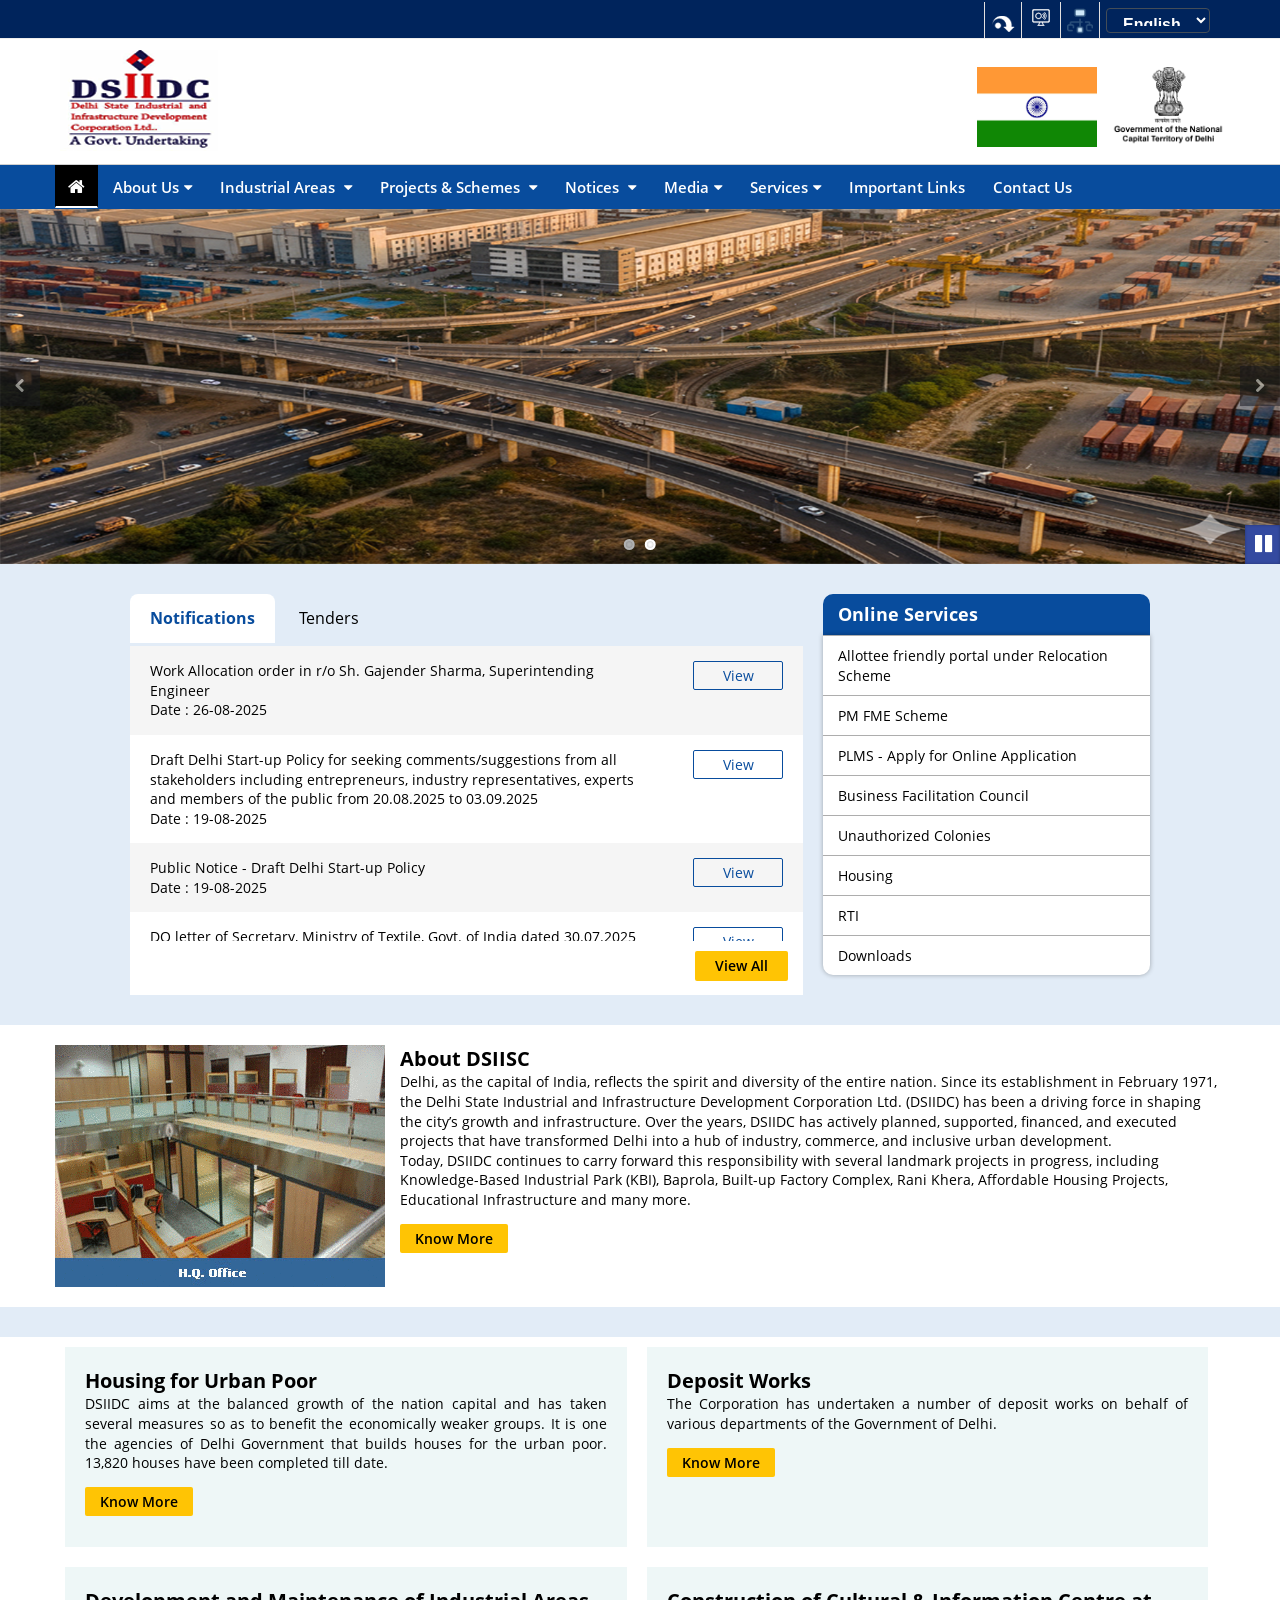
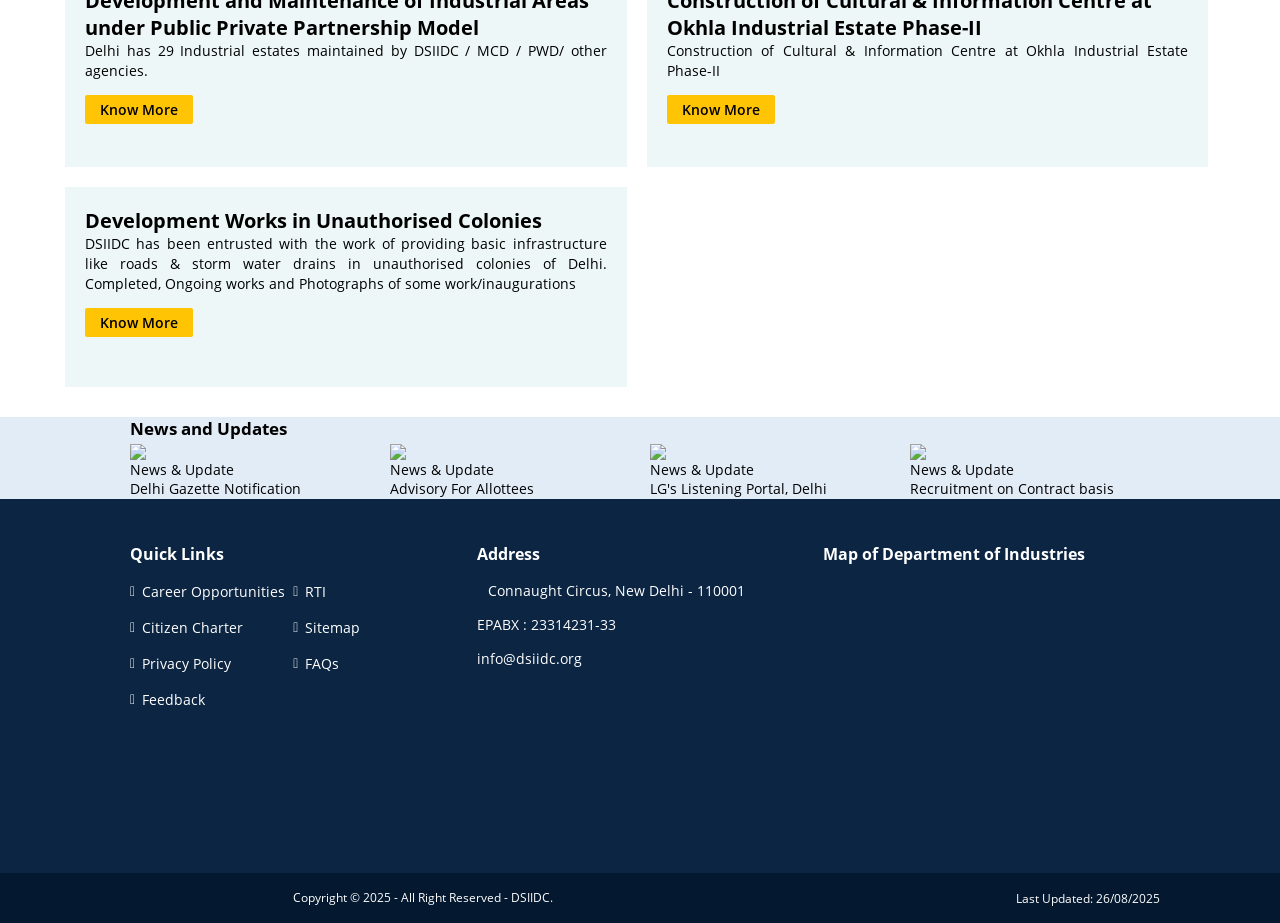
==== commit 377701a9: "Add files via upload" ====
--- a/index.html
+++ b/index.html
@@ -1,650 +1,738 @@
-<!DOCTYPE html>
-<html lang="en">
-   <head>
-      <meta charset="utf-8">
-      <meta http-equiv="X-UA-Compatible" content="IE=edge">
-      <meta name="viewport" content="width=device-width, initial-scale=1, maximum-scale=1">
-      <meta name="format-detection" content="telephone=no" />
-      <meta name="description" content="html template">
-      <meta name="author" content="uxdt">
-      <link rel="apple-touch-icon" href="favicon.ico">
-      <link rel="icon" href="favicon.ico">
-      <title>DSIIDC - Delhi State Industrial And Infrastructure Development Corporation Ltd</title>
-      <!-- Custom styles for this template -->
-      <link href="assets/css/base.css" rel="stylesheet" media="all">
-      <link href="assets/css/base-responsive.css" rel="stylesheet" media="all">
-      <link href="assets/css/grid.css" rel="stylesheet" media="all">
-      <link href="assets/css/font.css" rel="stylesheet" media="all">
-      <link href="assets/css/font-awesome.min.css" rel="stylesheet" media="all">
-      <link href="assets/css/flexslider.css" rel="stylesheet" media="all">
-      <link href="assets/css/megamenu.css" rel="stylesheet" media="all" />
-      <link href="assets/css/print.css" rel="stylesheet" media="print" />
-      
-      
-      <link href="assets/css/custom.css" rel="stylesheet" media="all" />
-     
-      
-      
-      <!-- Theme styles for this template -->
-      <link href="assets/css/megamenu.css" rel="stylesheet" media="all" />
-      <link href="theme/css/site.css" rel="stylesheet" media="all">
-      <link href="theme/css/site-responsive.css" rel="stylesheet" media="all">
-      <link href="theme/css/ma5gallery.css" rel="stylesheet" type="text/css">
-      <link href="theme/css/print.css" rel="stylesheet" type="text/css" media="print">
-      
-      
-      <link href="assets/css/custom.css" rel="stylesheet" media="all" />	
-      
-      <!-- HTML5 shiv and Respond.js IE8 support of HTML5 elements and media queries -->
-      <!--[if lt IE 9]>
-      <script src="assets/js/html5shiv.js"></script>
-      <script src="assets/js/respond.min.js"></script>
-      <![endif]-->
-      <!-- Custom JS for this template -->
-      <noscript>
-         <link href="theme/css/no-js.css" type="text/css" rel="stylesheet">
-      </noscript>
-   </head>
-   <body>
-      <div id="fb-root"></div>
-      <header>
-         <div class="region region-header-top">
-            <div id="block-cmf-content-header-region-block" class="block block-cmf-content first last odd">
-               <noscript class="no_scr">"JzavaScript is a standard programming language that is included to provide interactive features, Kindly enable Javascript in your browser. For details visit help page"
-               </noscript>
-               <div class="wrapper common-wrapper" style="background-color:#00245C">
-                  <div class="container common-container four_content top-header">
-                     <div class="common-right clearfix">
-                        <ul id="header-nav">
-                           <li class="ico-skip cf"><a href="#skipCont" title=""><img src="assets/images/icons/ico-skip.png"></a>
-                           </li>
-                           <li class="ico-accessibility cf">
-                              <a href="javascript:void(0);" id="toggleAccessibility" title="Accessibility Dropdown">
-                              <img class="top" src="assets/images/icons/screenreader.png" alt="Accessibility Dropdown" />
-                              </a>
-                              <ul style="visibility: hidden;">
-                                 <li> <a onClick="set_font_size(&#39;increase&#39;)" title="Increase font size" href="javascript:void(0);">A<sup>+</sup>
-                                    </a> 
-                                 </li>
-                                 <li> <a onClick="set_font_size()" title="Reset font size" href="javascript:void(0);">A<sup>&nbsp;</sup></a> </li>
-                                 <li> <a onClick="set_font_size(&#39;decrease&#39;)" title="Decrease font size" href="javascript:void(0);">A<sup>-</sup></a> </li>
-                                 <li> <a href="javascript:void(0);" class="high-contrast dark" title="High Contrast">A</a> </li>
-                                 <li> <a href="javascript:void(0);" class="high-contrast light" title="Normal Contrast" style="display: none;">A</a> </li>
-                              </ul>
-                           </li>
-                           <li class="ico-sitemap cf"><a href="" title="Sitemap">
-                              <img class="top" src="assets/images/icons/sitemap.png" alt="Sitemap" /></a>
-                           </li>
-                           <li class="hindi cmf_lan d-hide">
-                              <label class="de-lag"><span style="display: none;">Language</span>
-                                 <select title="Select Language" style="background-color:#00245C; color:#FFF; font-weight:bold; border:0px">
-                                    <option>English</option>
-                                    <option>हिन्दी</option>
-                                 </select>
-                              </label>
-                           </li>
-                        </ul>
-                     </div>
-                  </div>
-               </div>
-            </div>                     
-            <p id="scroll" style="display: none;"><span></span></p>
-         </div>
-         
-         <!--Top-Header Section end-->
-         <section class="wrapper header-wrapper">
-            <h1 style="display:none;">header</h1>
-            <div class="container common-container four_content  header-container">
-               <h2 class="logo">
-                  <a href="home.html" title="Home" rel="home" class="header__logo" id="logo">
-                     <img class="national_emblem" src="dsiidc_logo.png" alt="national emblem" >
-                  </a>
-               </h2>
-               
-               <div class="header-right clearfix">
-                  <div class="right-content clearfix" style="padding-top:20px">
-                     <div class="float-element">
-                        <img src="assets/images/india-flag.jpg" style="height:80px">
-                        <img src="assets/images/nct-delhi.png" style="height:80px; margin-left:10px">
-                     </div>
-                  </div>
-               </div>
-            </div>
-         </section>
-         
-         <!--/.header-wrapper-->
-         <section class="wrapper megamenu-wraper" style="background-color:#084c9d">
-            <h3 style="display: none;">megamenu</h3>
-            <div class="container common-container four_content">
-               <p class="showhide"><em></em><em></em><em></em></p>
-               <nav class="main-menu clearfix" id="main_menu">
-                  <ul class="nav-menu">
-                    <li class="nav-item"> <a href="#" class="home"><i class="fa fa-home"></i></a> </li>            
-                    <li class="nav-item"> <a href="inner.html">About Us</a>
-                      <div class="sub-nav">
-                        <ul class="sub-nav-group">
-                          <li><a href="inner.html">About DSIIDC </a></li>
-                          <li><a href="inner.html">Mission & Vision </a></li>
-                          <li><a href="inner.html">History &#47; Background </a></li>
-                          <li><a href="inner.html">Organizational Structure</a></li>
-                          <li><a href="inner.html">Subsidiaries </a></li>
-                        </ul>            
-                      </div>
-                    </li>
-                    
-                    <li class="nav-item"> <a href="inner.html">  Industrial Areas </a>
-                      <div class="sub-nav">
-                        <ul class="sub-nav-group">
-                          <li><a href="inner.html">Industrial Sheds</a></li>
-                          <li><a href="inner.html">Bawana Industrial Area</a></li>
-                          <li><a href="inner.html">Narela Industrial Complex</a></li>
-                          <li><a href="inner.html">Maps</a></li>
-                        </ul>
-                      </div>
-                    </li>
-                    
-                    <li class="nav-item"> <a href="inner.html"> Projects & Schemes </a>
-                      <div class="sub-nav">
-                        <ul class="sub-nav-group">
-                          <li><a href="inner.html">Knowledge-Based Industrial Park (Baprola)</a></li>
-                          <li><a href="inner.html">Multi-level Manufacturing Hub (Rani Khera)</a></li>
-                          <li><a href="inner.html">Housing for Urban Poor</a></li>
-                          <li><a href="inner.html">Development Works in Unauthorized Colonies</a></li>
-                        </ul>
-                      </div>
-                    </li>
-            
-                    <li class="nav-item"> <a href="inner.html">  Notices </a>
-                      <div class="sub-nav">
-                        <ul class="sub-nav-group">
-                          <li><a href="inner.html">Announcements</a></li>
-                          <li><a href="inner.html">Recruitments</a></li>
-                          <li><a href="inner.html">Circulars</a></li>
-                          <li><a href="inner.html">Events</a></li>
-                        </ul>
-                      </div>
-                    </li>
-            
-                    <li class="nav-item"><a href="inner.html"> Media</a>
-                      <div class="sub-nav">
-                        <ul class="sub-nav-group">
-                          <li><a href="inner.html">What’s New</a></li>
-                          <li><a href="inner.html">Awards</a></li>
-                          <li><a href="inner.html">Photo Gallery</a></li>
-                          <li><a href="inner.html">Video Gallery</a></li>
-                          <li><a href="inner.html">Press Release</a></li>
-                          <li><a href="inner.html">Speeches</a></li>
-                          <li><a href="inner.html">E-Book</a></li>
-                        </ul>
-                      </div>
-                    </li>
-                    
-                    <li class="nav-item"><a href="inner.html">Services</a>
-                       <div class="sub-nav">
-                        <ul class="sub-nav-group">
-                          <li><a href="inner.html">Online Services</a></li>
-                          <li><a href="inner.html">Tenders</a></li>
-                          <li><a href="inner.html">Business Facilitation Council</a></li>
-                          <li><a href="inner.html">Downloads</a></li>
-                        </ul>
-                      </div>
-                    </li>
-                    
-                    <li class="nav-item"><a href="inner.html">Important Links</a></li>
-            
-                    <li class="nav-item"><a href="inner.html">Contact Us</a></li>
-            
-                  </ul>
-               </nav>
-               <nav class="main-menu clearfix" id="overflow_menu">
-                  <ul class="nav-menu clearfix">
-                  </ul>
-               </nav>
-            </div>
-         </section>
-      </header>
-      <!--/.nav-wrapper-->
-      <section class="wrapper banner-wrapper">
-         <h3 style="display: none;">banner</h3>
-         <div id="flexSlider" class="flexslider">
-            <ul class="slides">
-               <li><img src="slider-1.png" alt="banner1"></li>
-               <li><img src="slider-2.png" alt="banner2"></li>
-               
-            </ul>
-         </div>
-      </section>
-      <div class="wrapper" id="skipCont"></div>
-      
-      
-      
-      
-      
-      
-      
-      
-      <!--====== Notification and Tendet Tab =====-->
-<div class="news-department news-department-bg py-50" style="padding-top:30px">
-  <div class="container">
-    <div class="row">
-              <div class="col-md-8 col-lg-8">
-          <div id = "tabs" class=" notification-tab">
-            <ul class="nav nav-tabs  border-0">
-              <li class="nav-item ">
-                <a href="#notifications" data-toggle="tab" onclick="clickHandle(event, 'Notifications')" class="tablinks active"><span>Notifications</span></a>
-              </li>
-              <li class="nav-item ">
-                <a href="#tenders" data-toggle="tab" onclick="clickHandle(event, 'Tenders')" class="tablinks"><span>Tenders</span></a>
-             </li>
-                                                      </ul>
-            <div class="tab-content bg-white home_news_publication" >
-              <div id ="Notifications" class="tabcontent"  style="background-color:#FFF">
-                <div class="noti-list"> <div class="views-element-container"><div class="">
-  
-    
-      
-      <div class="view-content" style="background-color:#FFF">
-      <div class="card-listing" style="background-color:#FFF">
-  
-  <ul>
-
-          <li><div class="notification-view"><div class="tab-title">Work Allocation order in r/o Sh. Gajender Sharma, Superintending Engineer</div>
-<div class="tab-date">Date : 26-08-2025 </div>
-   </div>
- <a class="tab-view" href="/industries/work-allocation-order-ro-sh-gajender-sharma-superintending-engineer">View</a></li>
-          <li><div class="notification-view"><div class="tab-title">Draft Delhi Start-up Policy for seeking comments/suggestions from all stakeholders including entrepreneurs, industry representatives, experts and members of the public from 20.08.2025 to 03.09.2025 </div>
-<div class="tab-date">Date : 19-08-2025 </div>
-   </div>
- <a class="tab-view" href="/industries/draft-delhi-start-policy-seeking-commentssuggestions-all-stakeholders-including">View</a></li>
-          <li><div class="notification-view"><div class="tab-title">Public Notice - Draft Delhi Start-up Policy</div>
-<div class="tab-date">Date : 19-08-2025 </div>
-   </div>
- <a class="tab-view" href="/industries/public-notice-draft-delhi-start-policy">View</a></li>
-          <li><div class="notification-view"><div class="tab-title">DO letter of Secretary, Ministry of Textile, Govt. of India dated 30.07.2025 regarding celebration of National Handloom Day</div>
-<div class="tab-date">Date : 07-08-2025 </div>
-   </div>
- <a class="tab-view" href="/industries/do-letter-secretary-ministry-textile-govt-india-dated-30072025-regarding-celebration">View</a></li>
-          <li><div class="notification-view"><div class="tab-title">Work Allocation Order dated 21.07.2025</div>
-<div class="tab-date">Date : 22-07-2025 </div>
-   </div>
- <a class="tab-view" href="/industries/work-allocation-order-dated-21072025">View</a></li>
-          <li><div class="notification-view"><div class="tab-title">Public Notice - Delhi Industrial Policy 2025-35</div>
-<div class="tab-date">Date : 18-07-2025 </div>
-   </div>
- <a class="tab-view" href="/industries/public-notice-delhi-industrial-policy-2025-35">View</a></li>
-          <li><div class="notification-view"><div class="tab-title">Draft Delhi&#039;s Industrial Policy 2025-35 for seeking comments/suggestions/inputs from the General public/Industrial Associations of Delhi between 16.07.2025 to 30.07.2025 on Single Window Portal </div>
-<div class="tab-date">Date : 16-07-2025 </div>
-   </div>
- <a class="tab-view" href="/industries/draft-delhis-industrial-policy-2025-35-seeking-commentssuggestionsinputs-general">View</a></li>
-          <li><div class="notification-view"><div class="tab-title">Circular regarding inviting nomination of five suitable artisans as per letter received from Ministry of Minority Affairs </div>
-<div class="tab-date">Date : 10-07-2025 </div>
-   </div>
- <a class="tab-view" href="/industries/circular-regarding-inviting-nomination-five-suitable-artisans-letter-received-ministry">View</a></li>
-          <li><div class="notification-view"><div class="tab-title">Takenon strength order in r/o Sh. Devesh Vats, Personal Assistant</div>
-<div class="tab-date">Date : 10-07-2025 </div>
-   </div>
- <a class="tab-view" href="/industries/takenon-strength-order-ro-sh-devesh-vats-personal-assistant">View</a></li>
-          <li><div class="notification-view"><div class="tab-title">Taken on strength order in r/o Sh. Yashpal Chauhan, Section Officer</div>
-<div class="tab-date">Date : 10-07-2025 </div>
-   </div>
- <a class="tab-view" href="/industries/taken-strength-order-ro-sh-yashpal-chauhan-section-officer">View</a></li>
-          <li><div class="notification-view"><div class="tab-title">Taken on strength order in r/o Sh. Rakesh Kumar, Section Officer</div>
-<div class="tab-date">Date : 10-07-2025 </div>
-   </div>
- <a class="tab-view" href="/industries/taken-strength-order-ro-sh-rakesh-kumar-section-officer">View</a></li>
-          <li><div class="notification-view"><div class="tab-title">Taken on strength order in r/o Sh. Naveen Kumar Dagar, Section Officer</div>
-<div class="tab-date">Date : 10-07-2025 </div>
-   </div>
- <a class="tab-view" href="/industries/taken-strength-order-ro-sh-naveen-kumar-dagar-section-officer">View</a></li>
-          <li><div class="notification-view"><div class="tab-title">Work Allocation Order in r/o JCIs, DCIs and Section Officers dated 07.07.2025</div>
-<div class="tab-date">Date : 10-07-2025 </div>
-   </div>
- <a class="tab-view" href="/industries/work-allocation-order-ro-jcis-dcis-and-section-officers-dated-07072025">View</a></li>
-          <li><div class="notification-view"><div class="tab-title">Taken on Strength in r/o Sh. Kailash Chand, Gr. I (DSS/Section Officer)</div>
-<div class="tab-date">Date : 04-06-2025 </div>
-   </div>
- <a class="tab-view" href="/industries/taken-strength-ro-sh-kailash-chand-gr-i-dsssection-officer">View</a></li>
-          <li><div class="notification-view"><div class="tab-title">Corrigendum in r/o relieving order of Sh. Ranjeet Singh, DANICS</div>
-<div class="tab-date">Date : 04-06-2025 </div>
-   </div>
- <a class="tab-view" href="/industries/corrigendum-ro-relieving-order-sh-ranjeet-singh-danics">View</a></li>
-          <li><div class="notification-view"><div class="tab-title">Relieving order in r/o Sh. Ranjeet Singh, DANICS</div>
-<div class="tab-date">Date : 04-06-2025 </div>
-   </div>
- <a class="tab-view" href="/industries/relieving-order-ro-sh-ranjeet-singh-danics">View</a></li>
-          <li><div class="notification-view"><div class="tab-title">Work allocation order in r/o SCIs, DCIs and Section Officers dated 27/05/2025</div>
-<div class="tab-date">Date : 28-05-2025 </div>
-   </div>
- <a class="tab-view" href="/industries/work-allocation-order-ro-scis-dcis-and-section-officers-dated-27052025">View</a></li>
-          <li><div class="notification-view"><div class="tab-title">Work allocation order in r/o SCIs, DCIs and Section Officers dated 08/05/2025</div>
-<div class="tab-date">Date : 13-05-2025 </div>
-   </div>
- <a class="tab-view" href="/industries/work-allocation-order-ro-scis-dcis-and-section-officers-dated-08052025">View</a></li>
-          <li><div class="notification-view"><div class="tab-title">Admission Notice for 3 Year Diploma Course in Handloom &amp; Textile Technology commencing from 15th July 2025 at IIHT, Jodhpur and Date extended upto 17th June 2025</div>
-<div class="tab-date">Date : 07-05-2025 </div>
-   </div>
- <a class="tab-view" href="/industries/admission-notice-3-year-diploma-course-handloom-textile-technology-commencing-15th-july">View</a></li>
-          <li><div class="notification-view"><div class="tab-title">Inviting online applications from MSMEs for National Awards for the year 2024</div>
-<div class="tab-date">Date : 07-05-2025 </div>
-   </div>
- <a class="tab-view" href="/industries/inviting-online-applications-msmes-national-awards-year-2024">View</a></li>
-    
-  </ul>
-
-</div>
-
-    </div>
-  
-          </div>
-</div>
-</div>
-                  <div class="action-button">
-                    <a title="View All" href="/notifications" class="tab-view yellow-btn">View All</a>
-                  </div>
-              </div>
-              <div id ="Tenders" class="tabcontent" style="display: none;">
-                <div class="noti-list "> <div class="views-element-container"><div class="">
-  
-    
-      
-      <div class="view-content">
-      <div class="card-listing">
-  
-  <ul>
-
-          <li> <div class="notification-view"><div class="tab-title">Hiring of Electric Vehicles (Short Term) for Delhi Govt. Users</div>
-<div class="tab-date">Date : 28-03-2025</div>
-   </div>
- <a class="tab-view" href="/tender/hiring-electric-vehicles-short-term-delhi-govt-users">View</a></li>
-    
-  </ul>
-
-</div>
-
-    </div>
-  
-          </div>
-</div>
-</div>
-                <div class="action-button">
-                  <a title="View All" href="/tenders" class="tab-view yellow-btn">View All</a>
-                </div>
-              </div>
-                                                    </div>
-        </div>
-      </div>
-      
-      <div class="col-md-4 col-lg-4 m-padding">
-        <div class="">
-          <div class="region region-sidebar-first">
-            <nav role="navigation" aria-labelledby="block-industriesmainmenu-2-menu" id="block-industriesmainmenu-2" class="block block-menu navigation menu--industries-main-menu">
-              
-                <h2 id="block-industriesmainmenu-2-menu">Online Services</h2>
-                 <ul class="nav navbar-nav mr-auto">
-                 <li class="nav-item level-0" style="width:100%">
-                    <a href="" class="nav-link"> Allottee friendly portal under Relocation Scheme</a>
-                 </li>
-                 <li class="nav-item level-0" style="width:100%">
-                    <a href="" class="nav-link"> PM FME Scheme</a>
-                 </li>
-                 <li class="nav-item level-0" style="width:100%">
-                    <a href="" class="nav-link"> PLMS - Apply for Online Application</a>
-                 </li>
-                 <li class="nav-item level-0" style="width:100%">
-                    <a href="" class="nav-link"> Business Facilitation Council</a>
-                 </li>
-                 <li class="nav-item level-0" style="width:100%">
-                    <a href="" class="nav-link"> Unauthorized Colonies</a>
-                 </li>
-                 <li class="nav-item level-0" style="width:100%">
-                    <a href="" class="nav-link"> Housing</a>
-                 </li>
-                 <li class="nav-item level-0" style="width:100%">
-                    <a href="" class="nav-link"> RTI</a>
-                 </li>
-                 <li class="nav-item level-0" style="width:100%">
-                    <a href="" class="nav-link"> Downloads</a>
-                 </li>
-                 
-                </ul>
-                
-                
-                
-              
-          
-          </nav>
-
-  	     </div>
-    
-      
-      
-        </div>
-  	  </div>
-</div>
-   <!--======Notification and Tendet Tab End =====-->
-      
-      </div>
-      
-      
-      
-      
-      
-      
-      
-      
-         
-         
-         
-         
-         <section id="paragraph" class="wrapper paragraph-wrapper" style="padding-bottom:20px; margin-top:30px; background-color:#FFF">
-            <div class="container common-container four_content">
-               <div class="align-lt" style="margin-top:20px; padding-bottom:20px;">
-                  <img src="inHQzV.gif" alt="">
-                  <h3 class="block-title" style="font-size:20px"><b>About DSIISC</b></h3>
-                  <p>Delhi, as the capital of India, reflects the spirit and diversity of the entire nation. Since its establishment in February 1971, the Delhi State Industrial and Infrastructure Development Corporation Ltd. (DSIIDC) has been a driving force in shaping the city’s growth and infrastructure. Over the years, DSIIDC has actively planned, supported, financed, and executed projects that have transformed Delhi into a hub of industry, commerce, and inclusive urban development.</p>
-                  <p>Today, DSIIDC continues to carry forward this responsibility with several landmark projects in progress, including Knowledge-Based Industrial Park (KBI), Baprola, Built-up Factory Complex, Rani Khera, Affordable Housing Projects, Educational Infrastructure and many more.<br> &nbsp;</p>
-                  <a href="" class="btn know-more">Know More</a>
-               </div>
-         </section>
-         <!--/#paragraph-->
-         
-         
-         <section id="paragraph" class="wrapper paragraph-wrapper" style="padding-bottom:20px; margin-top:30px; background-color:#FFF">
-            <div class="container common-container four_content">
-               <div style="padding:20px; margin:10px; width:48%; position:relative; float:left; min-height:200px; background-color:#EEF7F7">
-                  <h3 class="block-title" style="font-size:20px"><b>Housing for Urban Poor</b></h3>
-                  <p style="text-align:justify">DSIIDC aims at the balanced growth of the nation capital and has taken several measures so as to benefit the economically weaker groups. It is one the agencies of Delhi Government that builds houses for the urban poor. 13,820 houses have been completed till date.<br>&nbsp;</p>
-                  <a href="" class="btn know-more">Know More</a>
-               </div>
-               
-               <div style="padding:20px; margin:10px; width:48%; position:relative; float:left; min-height:200px; background-color:#EEF7F7">
-                  <h3 class="block-title" style="font-size:20px"><b>Deposit Works</b></h3>
-                  <p style="text-align:justify">The Corporation has undertaken a number of deposit works on behalf of various departments of the Government of Delhi.<br>&nbsp;</p>
-                  <a href="" class="btn know-more">Know More</a>
-               </div>
-               
-               
-               <div style="padding:20px; margin:10px; width:48%; position:relative; float:left; min-height:200px; background-color:#EEF7F7">
-                  <h3 class="block-title" style="font-size:20px"><b>Development and Maintenance of Industrial Areas under Public Private Partnership Model</b></h3>
-                  <p style="text-align:justify">Delhi has 29 Industrial estates maintained by DSIIDC / MCD / PWD/ other agencies.<br>&nbsp;</p>
-                  <a href="" class="btn know-more">Know More</a>
-               </div>
-               
-               <div style="padding:20px; margin:10px; width:48%; position:relative; float:left; min-height:200px; background-color:#EEF7F7">
-                  <h3 class="block-title" style="font-size:20px"><b>Construction of Cultural & Information Centre at Okhla Industrial Estate Phase-II</b></h3>
-                  <p style="text-align:justify">Construction of Cultural & Information Centre at Okhla Industrial Estate Phase-II<br>&nbsp;</p>
-                  <a href="" class="btn know-more">Know More</a>
-               </div>
-               
-               
-               <div style="padding:20px; margin:10px; width:48%; position:relative; float:left; min-height:200px; background-color:#EEF7F7">
-                  <h3 class="block-title" style="font-size:20px"><b>Development Works in Unauthorised Colonies</b></h3>
-                  <p style="text-align:justify">DSIIDC has been entrusted with the work of providing basic infrastructure like roads & storm water drains in unauthorised colonies of Delhi. Completed, Ongoing works and Photographs of some work/inaugurations<br>&nbsp;</p>
-                  <a href="" class="btn know-more">Know More</a>
-               </div>
-               
-               
-               
-               
-           </div>    
-         </section>
-         <!--/#paragraph-->
-         
-         
-         
-         
-         
-         
-         
-      
-      
-      
-      
-      <!--====== FOOTER START =====-->
-<footer class="footer footer-light-theme">
-      <div class="footer-top ">
-         <div class="container">
-            <div class="row">
-               <div class="col-sm-12 col-md-6 col-lg-4 mb-3">
-                  <div class="inner-column tab-mb-25">
-                    <div class="region region-footer-left">
-    <nav role="navigation" aria-labelledby="block-industriesfootermenu-2-menu" id="block-industriesfootermenu-2" class="block block-menu navigation menu--industries-footer-menu">
-      
-  <h2 id="block-industriesfootermenu-2-menu">Quick Links</h2>
-  
-
-        
-              <ul class="menu">
-                    <li class="menu-item">
-        <a href="" data-drupal-link-system-path="node/3231">Career Opportunities</a>
-              </li>
-                <li class="menu-item">
-        <a href="" data-drupal-link-system-path="node/1486">RTI</a>
-              </li>
-                <li class="menu-item">
-        <a href="" data-drupal-link-system-path="node/1481">Citizen Charter</a>
-              </li>
-                <li class="menu-item">
-        <a href="" data-drupal-link-system-path="node/1485">Sitemap</a>
-              </li>
-                <li class="menu-item">
-        <a href="/industries/privacy-policy" data-drupal-link-system-path="node/1483">Privacy Policy</a>
-              </li>
-                
-                <li class="menu-item">
-        <a href="/faqs" data-drupal-link-system-path="faqs">FAQs</a>
-              </li>
-                <li class="menu-item">
-        <a href="/industries/feedback" data-drupal-link-system-path="node/3844">Feedback</a>
-              </li>
-                
-        </ul>
-  
-
-
-  </nav>
-
-  </div>
-
-                  </div>
-               </div>
-              
-               <div class="col-sm-12 col-md-6 col-lg-4 ">
-                  <div class="inner-column tab-mb-25">
-                       <div class="region region-footer-centre">
-    <div id="block-address-4" class="block block-block-content block-block-content0f97aba1-6665-49c0-b87a-529517bdcf02">
-  
-      <h2>Address</h2>
-    
-      
-            <div class="clearfix text-formatted field field--name-body field--type-text-with-summary field--label-hidden field__item"><ul class="contact_details"><li><em><i class="fas fa-map-marker-alt">&nbsp;</i></em>Connaught Circus, New Delhi - 110001</li>
-            <li>EPABX : 23314231-33</li><li><em></em> info@dsiidc.org</li></ul></div>
-      
-  </div>
-
-  </div>
-
-                  </div>
-               </div>
-               <div class="col-sm-12 col-md-6 col-lg-4">
-                  <div class="inner-column tab-mb-25">
-                      <div class="region region-footer-right">
-    <div id="block-mapofdepartmentofindustries" class="block block-block-content block-block-contentb60082df-dfd6-42a9-9952-8cad918a4236">
-  
-      <h2>Map of Department of Industries</h2>
-    
-      
-            <div class="clearfix text-formatted field field--name-body field--type-text-with-summary field--label-hidden field__item"><p><iframe src="https://www.google.com/maps/embed?pb=!1m18!1m12!1m3!1d3501.9630473588086!2d77.21837017450996!3d28.630869584157924!2m3!1f0!2f0!3f0!3m2!1i1024!2i768!4f13.1!3m3!1m2!1s0x390cfd3237f2f5df%3A0xb0c3144d746584f3!2sDelhi%20State%20Industrial%20and%20Infrastructure%20Development%20Corporation%20Ltd!5e0!3m2!1sen!2sin!4v1757048149512!5m2!1sen!2sin" width="600" height="250" style="border:0;" allowfullscreen="" loading="lazy" referrerpolicy="no-referrer-when-downgrade"></iframe></p>
-</div>
-      
-  </div>
-
-  </div>
-
-                 
-                  </div>
-               </div>
-            </div>
-         </div>
-      </div>
-       <div class="footer-bottom text-center">
-         <div class="container">
-            <div class="row footer-border">
-             <div class="col-md-7 copyright">
-             <!-- <div class="col-md-12">   -->
-                  <div class="region region-footer-bottom">
-    <div id="block-copyright-5" class="block block-block-content block-block-contentb582e16d-f9ae-4d6b-aac4-3091cc3bc874">
-  
-    
-      
-            <div class="clearfix text-formatted field field--name-body field--type-text-with-summary field--label-hidden field__item"><p>Copyright © <span>2025</span> - All Right Reserved - DSIIDC.</p>
-</div>
-      
-  </div>
-
-  </div>
-
-             </div>
-            <div class="col-md-5 site_info">  
-            <ul>
-               <li><div class="last_updated"><div class="views-element-container"><div class="">
-  
-    
-      
-      <div class="view-content">
-          <div class="views-row"><div class=""><span class="field-content">Last Updated: <time datetime="2025-08-26T14:22:57+05:30" class="datetime">26/08/2025</time>
-</span></div></div>
-
-    </div>
-  
-          </div>
-</div>
-</div></li>
-               
-            </ul>  
-            </div>
-            </div>
-         </div>
-      </div>
-   </footer>
- 
- <!--====== FOOTER END =====-->
-      
-      
-      
-      
-      
-      
-      
-      <script src="assets/js/jquery-2.1.1.min.js"></script>
-      <script src="assets/js/jquery-accessibleMegaMenu.js"></script>
-      <script src="assets/js/framework.js"></script>
-      <script src="assets/js/jquery.flexslider.js"></script>
-      <script src="assets/js/font-size.js"></script>
-      <script src="assets/js/swithcer.js"></script>
-      <script src="theme/js/ma5gallery.js"></script>
-      <script src="assets/js/megamenu.js"></script>
-      <script src="theme/js/easyResponsiveTabs.js"></script>
-      <script src="theme/js/custom.js"></script>
-   </body>
+<!DOCTYPE html>
+<html lang="en">
+   <head>
+      <meta charset="utf-8">
+      <meta http-equiv="X-UA-Compatible" content="IE=edge">
+      <meta name="viewport" content="width=device-width, initial-scale=1, maximum-scale=1">
+      <meta name="format-detection" content="telephone=no" />
+      <meta name="description" content="html template">
+      <meta name="author" content="uxdt">
+      <link rel="apple-touch-icon" href="favicon.ico">
+      <link rel="icon" href="favicon.ico">
+      <title>DSIIDC - Delhi State Industrial And Infrastructure Development Corporation Ltd</title>
+      <!-- Custom styles for this template -->
+      <link href="assets/css/base.css" rel="stylesheet" media="all">
+      <link href="assets/css/base-responsive.css" rel="stylesheet" media="all">
+      <link href="assets/css/grid.css" rel="stylesheet" media="all">
+      <link href="assets/css/font.css" rel="stylesheet" media="all">
+      <link href="assets/css/font-awesome.min.css" rel="stylesheet" media="all">
+      <link href="assets/css/flexslider.css" rel="stylesheet" media="all">
+      <link href="assets/css/megamenu.css" rel="stylesheet" media="all" />
+      <link href="assets/css/print.css" rel="stylesheet" media="print" />
+      
+      
+      <link href="assets/css/custom.css" rel="stylesheet" media="all" />
+     
+      
+      
+      <!-- Theme styles for this template -->
+      <link href="assets/css/megamenu.css" rel="stylesheet" media="all" />
+      <link href="theme/css/site.css" rel="stylesheet" media="all">
+      <link href="theme/css/site-responsive.css" rel="stylesheet" media="all">
+      <link href="theme/css/ma5gallery.css" rel="stylesheet" type="text/css">
+      <link href="theme/css/print.css" rel="stylesheet" type="text/css" media="print">
+      
+      
+      <link href="assets/css/custom.css" rel="stylesheet" media="all" />	
+      
+      <!-- HTML5 shiv and Respond.js IE8 support of HTML5 elements and media queries -->
+      <!--[if lt IE 9]>
+      <script src="assets/js/html5shiv.js"></script>
+      <script src="assets/js/respond.min.js"></script>
+      <![endif]-->
+      <!-- Custom JS for this template -->
+      <noscript>
+         <link href="theme/css/no-js.css" type="text/css" rel="stylesheet">
+      </noscript>
+   </head>
+   <body>
+      <div id="fb-root"></div>
+      <header>
+         <div class="region region-header-top">
+            <div id="block-cmf-content-header-region-block" class="block block-cmf-content first last odd">
+               <noscript class="no_scr">"JzavaScript is a standard programming language that is included to provide interactive features, Kindly enable Javascript in your browser. For details visit help page"
+               </noscript>
+               <div class="wrapper common-wrapper" style="background-color:#00245C">
+                  <div class="container common-container four_content top-header">
+                     <div class="common-right clearfix">
+                        <ul id="header-nav">
+                           <li class="ico-skip cf"><a href="#skipCont" title=""><img src="assets/images/icons/ico-skip.png"></a>
+                           </li>
+                           <li class="ico-accessibility cf">
+                              <a href="javascript:void(0);" id="toggleAccessibility" title="Accessibility Dropdown">
+                              <img class="top" src="assets/images/icons/screenreader.png" alt="Accessibility Dropdown" />
+                              </a>
+                              <ul style="visibility: hidden;">
+                                 <li> <a onClick="set_font_size(&#39;increase&#39;)" title="Increase font size" href="javascript:void(0);">A<sup>+</sup>
+                                    </a> 
+                                 </li>
+                                 <li> <a onClick="set_font_size()" title="Reset font size" href="javascript:void(0);">A<sup>&nbsp;</sup></a> </li>
+                                 <li> <a onClick="set_font_size(&#39;decrease&#39;)" title="Decrease font size" href="javascript:void(0);">A<sup>-</sup></a> </li>
+                                 <li> <a href="javascript:void(0);" class="high-contrast dark" title="High Contrast">A</a> </li>
+                                 <li> <a href="javascript:void(0);" class="high-contrast light" title="Normal Contrast" style="display: none;">A</a> </li>
+                              </ul>
+                           </li>
+                           <li class="ico-sitemap cf"><a href="" title="Sitemap">
+                              <img class="top" src="assets/images/icons/sitemap.png" alt="Sitemap" /></a>
+                           </li>
+                           <li class="hindi cmf_lan d-hide">
+                              <label class="de-lag"><span style="display: none;">Language</span>
+                                 <select title="Select Language" style="background-color:#00245C; color:#FFF; font-weight:bold; border:0px">
+                                    <option>English</option>
+                                    <option>हिन्दी</option>
+                                 </select>
+                              </label>
+                           </li>
+                        </ul>
+                     </div>
+                  </div>
+               </div>
+            </div>                     
+            <p id="scroll" style="display: none;"><span></span></p>
+         </div>
+         
+         <!--Top-Header Section end-->
+         <section class="wrapper header-wrapper">
+            <h1 style="display:none;">header</h1>
+            <div class="container common-container four_content  header-container">
+               <h2 class="logo">
+                  <a href="home.html" title="Home" rel="home" class="header__logo" id="logo">
+                     <img class="national_emblem" src="dsiidc_logo.png" alt="national emblem" >
+                  </a>
+               </h2>
+               
+               <div class="header-right clearfix">
+                  <div class="right-content clearfix" style="padding-top:20px">
+                     <div class="float-element">
+                        <img src="assets/images/india-flag.jpg" style="height:80px">
+                        <img src="assets/images/nct-delhi.png" style="height:80px; margin-left:10px">
+                     </div>
+                  </div>
+               </div>
+            </div>
+         </section>
+         
+         <!--/.header-wrapper-->
+         <section class="wrapper megamenu-wraper" style="background-color:#084c9d">
+            <h3 style="display: none;">megamenu</h3>
+            <div class="container common-container four_content">
+               <p class="showhide"><em></em><em></em><em></em></p>
+               <nav class="main-menu clearfix" id="main_menu">
+                  <ul class="nav-menu">
+                    <li class="nav-item"> <a href="#" class="home"><i class="fa fa-home"></i></a> </li>            
+                    <li class="nav-item"> <a href="inner.html">About Us</a>
+                      <div class="sub-nav">
+                        <ul class="sub-nav-group">
+                          <li><a href="inner.html">About DSIIDC </a></li>
+                          <li><a href="inner.html">Mission & Vision </a></li>
+                          <li><a href="inner.html">History &#47; Background </a></li>
+                          <li><a href="inner.html">Organizational Structure</a></li>
+                          <li><a href="inner.html">Subsidiaries </a></li>
+                        </ul>            
+                      </div>
+                    </li>
+                    
+                    <li class="nav-item"> <a href="inner.html">  Industrial Areas </a>
+                      <div class="sub-nav">
+                        <ul class="sub-nav-group">
+                          <li><a href="inner.html">Industrial Sheds</a></li>
+                          <li><a href="inner.html">Bawana Industrial Area</a></li>
+                          <li><a href="inner.html">Narela Industrial Complex</a></li>
+                          <li><a href="inner.html">Maps</a></li>
+                        </ul>
+                      </div>
+                    </li>
+                    
+                    <li class="nav-item"> <a href="inner.html"> Projects & Schemes </a>
+                      <div class="sub-nav">
+                        <ul class="sub-nav-group">
+                          <li><a href="inner.html">Knowledge-Based Industrial Park (Baprola)</a></li>
+                          <li><a href="inner.html">Multi-level Manufacturing Hub (Rani Khera)</a></li>
+                          <li><a href="inner.html">Housing for Urban Poor</a></li>
+                          <li><a href="inner.html">Development Works in Unauthorized Colonies</a></li>
+                        </ul>
+                      </div>
+                    </li>
+            
+                    <li class="nav-item"> <a href="inner.html">  Notices </a>
+                      <div class="sub-nav">
+                        <ul class="sub-nav-group">
+                          <li><a href="inner.html">Announcements</a></li>
+                          <li><a href="inner.html">Recruitments</a></li>
+                          <li><a href="inner.html">Circulars</a></li>
+                          <li><a href="inner.html">Events</a></li>
+                        </ul>
+                      </div>
+                    </li>
+            
+                    <li class="nav-item"><a href="inner.html"> Media</a>
+                      <div class="sub-nav">
+                        <ul class="sub-nav-group">
+                          <li><a href="inner.html">What’s New</a></li>
+                          <li><a href="inner.html">Awards</a></li>
+                          <li><a href="inner.html">Photo Gallery</a></li>
+                          <li><a href="inner.html">Video Gallery</a></li>
+                          <li><a href="inner.html">Press Release</a></li>
+                          <li><a href="inner.html">Speeches</a></li>
+                          <li><a href="inner.html">E-Book</a></li>
+                        </ul>
+                      </div>
+                    </li>
+                    
+                    <li class="nav-item"><a href="inner.html">Services</a>
+                       <div class="sub-nav">
+                        <ul class="sub-nav-group">
+                          <li><a href="inner.html">Online Services</a></li>
+                          <li><a href="inner.html">Tenders</a></li>
+                          <li><a href="inner.html">Business Facilitation Council</a></li>
+                          <li><a href="inner.html">Downloads</a></li>
+                        </ul>
+                      </div>
+                    </li>
+                    
+                    <li class="nav-item"><a href="inner.html">Important Links</a></li>
+            
+                    <li class="nav-item"><a href="inner.html">Contact Us</a></li>
+            
+                  </ul>
+               </nav>
+               <nav class="main-menu clearfix" id="overflow_menu">
+                  <ul class="nav-menu clearfix">
+                  </ul>
+               </nav>
+            </div>
+         </section>
+      </header>
+      <!--/.nav-wrapper-->
+      <section class="wrapper banner-wrapper">
+         <h3 style="display: none;">banner</h3>
+         <div id="flexSlider" class="flexslider">
+            <ul class="slides">
+               <li><img src="slider-1.png" alt="banner1"></li>
+               <li><img src="slider-2.png" alt="banner2"></li>
+               
+            </ul>
+         </div>
+      </section>
+      <div class="wrapper" id="skipCont"></div>
+      
+      
+      
+      
+      
+      
+      
+      
+      <!--====== Notification and Tendet Tab =====-->
+<div class="news-department news-department-bg py-50" style="padding-top:30px">
+  <div class="container">
+    <div class="row">
+              <div class="col-md-8 col-lg-8">
+          <div id = "tabs" class=" notification-tab">
+            <ul class="nav nav-tabs  border-0">
+              <li class="nav-item ">
+                <a href="#notifications" data-toggle="tab" onclick="clickHandle(event, 'Notifications')" class="tablinks active"><span>Notifications</span></a>
+              </li>
+              <li class="nav-item ">
+                <a href="#tenders" data-toggle="tab" onclick="clickHandle(event, 'Tenders')" class="tablinks"><span>Tenders</span></a>
+             </li>
+                                                      </ul>
+            <div class="tab-content bg-white home_news_publication" >
+              <div id ="Notifications" class="tabcontent"  style="background-color:#FFF">
+                <div class="noti-list"> <div class="views-element-container"><div class="">
+  
+    
+      
+      <div class="view-content" style="background-color:#FFF">
+      <div class="card-listing" style="background-color:#FFF">
+  
+  <ul>
+
+          <li><div class="notification-view"><div class="tab-title">Work Allocation order in r/o Sh. Gajender Sharma, Superintending Engineer</div>
+<div class="tab-date">Date : 26-08-2025 </div>
+   </div>
+ <a class="tab-view" href="/industries/work-allocation-order-ro-sh-gajender-sharma-superintending-engineer">View</a></li>
+          <li><div class="notification-view"><div class="tab-title">Draft Delhi Start-up Policy for seeking comments/suggestions from all stakeholders including entrepreneurs, industry representatives, experts and members of the public from 20.08.2025 to 03.09.2025 </div>
+<div class="tab-date">Date : 19-08-2025 </div>
+   </div>
+ <a class="tab-view" href="/industries/draft-delhi-start-policy-seeking-commentssuggestions-all-stakeholders-including">View</a></li>
+          <li><div class="notification-view"><div class="tab-title">Public Notice - Draft Delhi Start-up Policy</div>
+<div class="tab-date">Date : 19-08-2025 </div>
+   </div>
+ <a class="tab-view" href="/industries/public-notice-draft-delhi-start-policy">View</a></li>
+          <li><div class="notification-view"><div class="tab-title">DO letter of Secretary, Ministry of Textile, Govt. of India dated 30.07.2025 regarding celebration of National Handloom Day</div>
+<div class="tab-date">Date : 07-08-2025 </div>
+   </div>
+ <a class="tab-view" href="/industries/do-letter-secretary-ministry-textile-govt-india-dated-30072025-regarding-celebration">View</a></li>
+          <li><div class="notification-view"><div class="tab-title">Work Allocation Order dated 21.07.2025</div>
+<div class="tab-date">Date : 22-07-2025 </div>
+   </div>
+ <a class="tab-view" href="/industries/work-allocation-order-dated-21072025">View</a></li>
+          <li><div class="notification-view"><div class="tab-title">Public Notice - Delhi Industrial Policy 2025-35</div>
+<div class="tab-date">Date : 18-07-2025 </div>
+   </div>
+ <a class="tab-view" href="/industries/public-notice-delhi-industrial-policy-2025-35">View</a></li>
+          <li><div class="notification-view"><div class="tab-title">Draft Delhi&#039;s Industrial Policy 2025-35 for seeking comments/suggestions/inputs from the General public/Industrial Associations of Delhi between 16.07.2025 to 30.07.2025 on Single Window Portal </div>
+<div class="tab-date">Date : 16-07-2025 </div>
+   </div>
+ <a class="tab-view" href="/industries/draft-delhis-industrial-policy-2025-35-seeking-commentssuggestionsinputs-general">View</a></li>
+          <li><div class="notification-view"><div class="tab-title">Circular regarding inviting nomination of five suitable artisans as per letter received from Ministry of Minority Affairs </div>
+<div class="tab-date">Date : 10-07-2025 </div>
+   </div>
+ <a class="tab-view" href="/industries/circular-regarding-inviting-nomination-five-suitable-artisans-letter-received-ministry">View</a></li>
+          <li><div class="notification-view"><div class="tab-title">Takenon strength order in r/o Sh. Devesh Vats, Personal Assistant</div>
+<div class="tab-date">Date : 10-07-2025 </div>
+   </div>
+ <a class="tab-view" href="/industries/takenon-strength-order-ro-sh-devesh-vats-personal-assistant">View</a></li>
+          <li><div class="notification-view"><div class="tab-title">Taken on strength order in r/o Sh. Yashpal Chauhan, Section Officer</div>
+<div class="tab-date">Date : 10-07-2025 </div>
+   </div>
+ <a class="tab-view" href="/industries/taken-strength-order-ro-sh-yashpal-chauhan-section-officer">View</a></li>
+          <li><div class="notification-view"><div class="tab-title">Taken on strength order in r/o Sh. Rakesh Kumar, Section Officer</div>
+<div class="tab-date">Date : 10-07-2025 </div>
+   </div>
+ <a class="tab-view" href="/industries/taken-strength-order-ro-sh-rakesh-kumar-section-officer">View</a></li>
+          <li><div class="notification-view"><div class="tab-title">Taken on strength order in r/o Sh. Naveen Kumar Dagar, Section Officer</div>
+<div class="tab-date">Date : 10-07-2025 </div>
+   </div>
+ <a class="tab-view" href="/industries/taken-strength-order-ro-sh-naveen-kumar-dagar-section-officer">View</a></li>
+          <li><div class="notification-view"><div class="tab-title">Work Allocation Order in r/o JCIs, DCIs and Section Officers dated 07.07.2025</div>
+<div class="tab-date">Date : 10-07-2025 </div>
+   </div>
+ <a class="tab-view" href="/industries/work-allocation-order-ro-jcis-dcis-and-section-officers-dated-07072025">View</a></li>
+          <li><div class="notification-view"><div class="tab-title">Taken on Strength in r/o Sh. Kailash Chand, Gr. I (DSS/Section Officer)</div>
+<div class="tab-date">Date : 04-06-2025 </div>
+   </div>
+ <a class="tab-view" href="/industries/taken-strength-ro-sh-kailash-chand-gr-i-dsssection-officer">View</a></li>
+          <li><div class="notification-view"><div class="tab-title">Corrigendum in r/o relieving order of Sh. Ranjeet Singh, DANICS</div>
+<div class="tab-date">Date : 04-06-2025 </div>
+   </div>
+ <a class="tab-view" href="/industries/corrigendum-ro-relieving-order-sh-ranjeet-singh-danics">View</a></li>
+          <li><div class="notification-view"><div class="tab-title">Relieving order in r/o Sh. Ranjeet Singh, DANICS</div>
+<div class="tab-date">Date : 04-06-2025 </div>
+   </div>
+ <a class="tab-view" href="/industries/relieving-order-ro-sh-ranjeet-singh-danics">View</a></li>
+          <li><div class="notification-view"><div class="tab-title">Work allocation order in r/o SCIs, DCIs and Section Officers dated 27/05/2025</div>
+<div class="tab-date">Date : 28-05-2025 </div>
+   </div>
+ <a class="tab-view" href="/industries/work-allocation-order-ro-scis-dcis-and-section-officers-dated-27052025">View</a></li>
+          <li><div class="notification-view"><div class="tab-title">Work allocation order in r/o SCIs, DCIs and Section Officers dated 08/05/2025</div>
+<div class="tab-date">Date : 13-05-2025 </div>
+   </div>
+ <a class="tab-view" href="/industries/work-allocation-order-ro-scis-dcis-and-section-officers-dated-08052025">View</a></li>
+          <li><div class="notification-view"><div class="tab-title">Admission Notice for 3 Year Diploma Course in Handloom &amp; Textile Technology commencing from 15th July 2025 at IIHT, Jodhpur and Date extended upto 17th June 2025</div>
+<div class="tab-date">Date : 07-05-2025 </div>
+   </div>
+ <a class="tab-view" href="/industries/admission-notice-3-year-diploma-course-handloom-textile-technology-commencing-15th-july">View</a></li>
+          <li><div class="notification-view"><div class="tab-title">Inviting online applications from MSMEs for National Awards for the year 2024</div>
+<div class="tab-date">Date : 07-05-2025 </div>
+   </div>
+ <a class="tab-view" href="/industries/inviting-online-applications-msmes-national-awards-year-2024">View</a></li>
+    
+  </ul>
+
+</div>
+
+    </div>
+  
+          </div>
+</div>
+</div>
+                  <div class="action-button">
+                    <a title="View All" href="/notifications" class="tab-view yellow-btn">View All</a>
+                  </div>
+              </div>
+              <div id ="Tenders" class="tabcontent" style="display: none;">
+                <div class="noti-list "> <div class="views-element-container"><div class="">
+  
+    
+      
+      <div class="view-content">
+      <div class="card-listing">
+  
+  <ul>
+
+          <li> <div class="notification-view"><div class="tab-title">Hiring of Electric Vehicles (Short Term) for Delhi Govt. Users</div>
+<div class="tab-date">Date : 28-03-2025</div>
+   </div>
+ <a class="tab-view" href="/tender/hiring-electric-vehicles-short-term-delhi-govt-users">View</a></li>
+    
+  </ul>
+
+</div>
+
+    </div>
+  
+          </div>
+</div>
+</div>
+                <div class="action-button">
+                  <a title="View All" href="/tenders" class="tab-view yellow-btn">View All</a>
+                </div>
+              </div>
+                                                    </div>
+        </div>
+      </div>
+      
+      <div class="col-md-4 col-lg-4 m-padding">
+        <div class="">
+          <div class="region region-sidebar-first">
+            <nav role="navigation" aria-labelledby="block-industriesmainmenu-2-menu" id="block-industriesmainmenu-2" class="block block-menu navigation menu--industries-main-menu">
+              
+                <h2 id="block-industriesmainmenu-2-menu">Online Services</h2>
+                 <ul class="nav navbar-nav mr-auto">
+                 <li class="nav-item level-0" style="width:100%">
+                    <a href="" class="nav-link"> Allottee friendly portal under Relocation Scheme</a>
+                 </li>
+                 <li class="nav-item level-0" style="width:100%">
+                    <a href="" class="nav-link"> PM FME Scheme</a>
+                 </li>
+                 <li class="nav-item level-0" style="width:100%">
+                    <a href="" class="nav-link"> PLMS - Apply for Online Application</a>
+                 </li>
+                 <li class="nav-item level-0" style="width:100%">
+                    <a href="" class="nav-link"> Business Facilitation Council</a>
+                 </li>
+                 <li class="nav-item level-0" style="width:100%">
+                    <a href="" class="nav-link"> Unauthorized Colonies</a>
+                 </li>
+                 <li class="nav-item level-0" style="width:100%">
+                    <a href="" class="nav-link"> Housing</a>
+                 </li>
+                 <li class="nav-item level-0" style="width:100%">
+                    <a href="" class="nav-link"> RTI</a>
+                 </li>
+                 <li class="nav-item level-0" style="width:100%">
+                    <a href="" class="nav-link"> Downloads</a>
+                 </li>
+                 
+                </ul>
+                
+                
+                
+              
+          
+          </nav>
+
+  	     </div>
+    
+      
+      
+        </div>
+  	  </div>
+</div>
+   <!--======Notification and Tendet Tab End =====-->
+      
+      </div>
+      
+      
+      
+      
+      
+      
+      
+      
+         
+         
+         
+         
+         <section id="paragraph" class="wrapper paragraph-wrapper" style="padding-bottom:20px; margin-top:30px; background-color:#FFF">
+            <div class="container common-container four_content">
+               <div class="align-lt" style="margin-top:20px; padding-bottom:20px;">
+                  <img src="inHQzV.gif" alt="">
+                  <h3 class="block-title" style="font-size:20px"><b>About DSIISC</b></h3>
+                  <p>Delhi, as the capital of India, reflects the spirit and diversity of the entire nation. Since its establishment in February 1971, the Delhi State Industrial and Infrastructure Development Corporation Ltd. (DSIIDC) has been a driving force in shaping the city’s growth and infrastructure. Over the years, DSIIDC has actively planned, supported, financed, and executed projects that have transformed Delhi into a hub of industry, commerce, and inclusive urban development.</p>
+                  <p>Today, DSIIDC continues to carry forward this responsibility with several landmark projects in progress, including Knowledge-Based Industrial Park (KBI), Baprola, Built-up Factory Complex, Rani Khera, Affordable Housing Projects, Educational Infrastructure and many more.<br> &nbsp;</p>
+                  <a href="" class="btn know-more">Know More</a>
+               </div>
+         </section>
+         <!--/#paragraph-->
+         
+         
+         <section id="paragraph" class="wrapper paragraph-wrapper" style="padding-bottom:20px; margin-top:30px; background-color:#FFF">
+            <div class="container common-container four_content">
+               <div style="padding:20px; margin:10px; width:48%; position:relative; float:left; min-height:200px; background-color:#EEF7F7">
+                  <h3 class="block-title" style="font-size:20px"><b>Housing for Urban Poor</b></h3>
+                  <p style="text-align:justify">DSIIDC aims at the balanced growth of the nation capital and has taken several measures so as to benefit the economically weaker groups. It is one the agencies of Delhi Government that builds houses for the urban poor. 13,820 houses have been completed till date.<br>&nbsp;</p>
+                  <a href="" class="btn know-more">Know More</a>
+               </div>
+               
+               <div style="padding:20px; margin:10px; width:48%; position:relative; float:left; min-height:200px; background-color:#EEF7F7">
+                  <h3 class="block-title" style="font-size:20px"><b>Deposit Works</b></h3>
+                  <p style="text-align:justify">The Corporation has undertaken a number of deposit works on behalf of various departments of the Government of Delhi.<br>&nbsp;</p>
+                  <a href="" class="btn know-more">Know More</a>
+               </div>
+               
+               
+               <div style="padding:20px; margin:10px; width:48%; position:relative; float:left; min-height:200px; background-color:#EEF7F7">
+                  <h3 class="block-title" style="font-size:20px"><b>Development and Maintenance of Industrial Areas under Public Private Partnership Model</b></h3>
+                  <p style="text-align:justify">Delhi has 29 Industrial estates maintained by DSIIDC / MCD / PWD/ other agencies.<br>&nbsp;</p>
+                  <a href="" class="btn know-more">Know More</a>
+               </div>
+               
+               <div style="padding:20px; margin:10px; width:48%; position:relative; float:left; min-height:200px; background-color:#EEF7F7">
+                  <h3 class="block-title" style="font-size:20px"><b>Construction of Cultural & Information Centre at Okhla Industrial Estate Phase-II</b></h3>
+                  <p style="text-align:justify">Construction of Cultural & Information Centre at Okhla Industrial Estate Phase-II<br>&nbsp;</p>
+                  <a href="" class="btn know-more">Know More</a>
+               </div>
+               
+               
+               <div style="padding:20px; margin:10px; width:48%; position:relative; float:left; min-height:200px; background-color:#EEF7F7">
+                  <h3 class="block-title" style="font-size:20px"><b>Development Works in Unauthorised Colonies</b></h3>
+                  <p style="text-align:justify">DSIIDC has been entrusted with the work of providing basic infrastructure like roads & storm water drains in unauthorised colonies of Delhi. Completed, Ongoing works and Photographs of some work/inaugurations<br>&nbsp;</p>
+                  <a href="" class="btn know-more">Know More</a>
+               </div>
+               
+               
+               
+               
+           </div>    
+         </section>
+         <!--/#paragraph-->
+         
+         
+         
+         <section class="news-section">
+    <div class="container">
+
+        <h2 class="news-title">News and Updates</h2>
+
+        <div id="newsCarousel" class="carousel slide" data-bs-ride="carousel">
+
+            <div class="carousel-inner">
+
+                <div class="carousel-item active">
+                    <div class="row g-4 justify-content-center">
+
+                        <!-- Card 1 -->
+                        <div class="col-lg-3 col-md-4 col-sm-6">
+                            <div class="news-card">
+                                <div class="card-top">
+                                    <img src="https://cdn-icons-png.flaticon.com/512/2815/2815428.png"
+                                        class="news-icon">
+
+                                    <h5>
+                                        News & Update
+                                    </h5>
+                                </div>
+
+                                <div class="card-bottom">
+                                   Delhi Gazette Notification
+                                </div>
+                            </div>
+                        </div>
+
+                        <!-- Card 2 -->
+                        <div class="col-lg-3 col-md-4 col-sm-6">
+                            <div class="news-card">
+                                <div class="card-top">
+                                    <img src="https://cdn-icons-png.flaticon.com/512/2815/2815428.png"
+                                        class="news-icon">
+
+                                    <h5>News & Update</h5>
+                                </div>
+
+                                <div class="card-bottom">
+                                    Advisory For Allottees
+                                </div>
+                            </div>
+                        </div>
+
+                        <!-- Card 3 -->
+                        <div class="col-lg-3 col-md-4 col-sm-6">
+                            <div class="news-card">
+                                <div class="card-top">
+                                    <img src="https://cdn-icons-png.flaticon.com/512/2815/2815428.png"
+                                        class="news-icon">
+
+                                    <h5>News & Update</h5>
+                                </div>
+
+                                <div class="card-bottom">
+                                    LG's Listening Portal, Delhi
+                                </div>
+                            </div>
+                        </div>
+
+                        <!-- Card 4 -->
+                        <div class="col-lg-3 col-md-4 col-sm-6">
+                            <div class="news-card">
+                                <div class="card-top">
+                                    <img src="https://cdn-icons-png.flaticon.com/512/2815/2815428.png"
+                                        class="news-icon">
+
+                                    <h5>News & Update</h5>
+                                </div>
+
+                                <div class="card-bottom">
+                                    Recruitment on Contract basis
+                                </div>
+                            </div>
+                        </div>
+
+                    </div>
+                </div>
+
+            </div>
+
+            
+        </div>
+
+    </div>
+</section>
+         
+         
+         
+      
+      
+      
+      
+      <!--====== FOOTER START =====-->
+<footer class="footer footer-light-theme">
+      <div class="footer-top ">
+         <div class="container">
+            <div class="row">
+               <div class="col-sm-12 col-md-6 col-lg-4 mb-3">
+                  <div class="inner-column tab-mb-25">
+                    <div class="region region-footer-left">
+    <nav role="navigation" aria-labelledby="block-industriesfootermenu-2-menu" id="block-industriesfootermenu-2" class="block block-menu navigation menu--industries-footer-menu">
+      
+  <h2 id="block-industriesfootermenu-2-menu">Quick Links</h2>
+  
+
+        
+              <ul class="menu">
+                    <li class="menu-item">
+        <a href="" data-drupal-link-system-path="node/3231">Career Opportunities</a>
+              </li>
+                <li class="menu-item">
+        <a href="" data-drupal-link-system-path="node/1486">RTI</a>
+              </li>
+                <li class="menu-item">
+        <a href="" data-drupal-link-system-path="node/1481">Citizen Charter</a>
+              </li>
+                <li class="menu-item">
+        <a href="" data-drupal-link-system-path="node/1485">Sitemap</a>
+              </li>
+                <li class="menu-item">
+        <a href="/industries/privacy-policy" data-drupal-link-system-path="node/1483">Privacy Policy</a>
+              </li>
+                
+                <li class="menu-item">
+        <a href="/faqs" data-drupal-link-system-path="faqs">FAQs</a>
+              </li>
+                <li class="menu-item">
+        <a href="/industries/feedback" data-drupal-link-system-path="node/3844">Feedback</a>
+              </li>
+                
+        </ul>
+  
+
+
+  </nav>
+
+  </div>
+
+                  </div>
+               </div>
+              
+               <div class="col-sm-12 col-md-6 col-lg-4 ">
+                  <div class="inner-column tab-mb-25">
+                       <div class="region region-footer-centre">
+    <div id="block-address-4" class="block block-block-content block-block-content0f97aba1-6665-49c0-b87a-529517bdcf02">
+  
+      <h2>Address</h2>
+    
+      
+            <div class="clearfix text-formatted field field--name-body field--type-text-with-summary field--label-hidden field__item"><ul class="contact_details"><li><em><i class="fas fa-map-marker-alt">&nbsp;</i></em>Connaught Circus, New Delhi - 110001</li>
+            <li>EPABX : 23314231-33</li><li><em></em> info@dsiidc.org</li></ul></div>
+      
+  </div>
+
+  </div>
+
+                  </div>
+               </div>
+               <div class="col-sm-12 col-md-6 col-lg-4">
+                  <div class="inner-column tab-mb-25">
+                      <div class="region region-footer-right">
+    <div id="block-mapofdepartmentofindustries" class="block block-block-content block-block-contentb60082df-dfd6-42a9-9952-8cad918a4236">
+  
+      <h2>Map of Department of Industries</h2>
+    
+      
+            <div class="clearfix text-formatted field field--name-body field--type-text-with-summary field--label-hidden field__item"><p><iframe src="https://www.google.com/maps/embed?pb=!1m18!1m12!1m3!1d3501.9630473588086!2d77.21837017450996!3d28.630869584157924!2m3!1f0!2f0!3f0!3m2!1i1024!2i768!4f13.1!3m3!1m2!1s0x390cfd3237f2f5df%3A0xb0c3144d746584f3!2sDelhi%20State%20Industrial%20and%20Infrastructure%20Development%20Corporation%20Ltd!5e0!3m2!1sen!2sin!4v1757048149512!5m2!1sen!2sin" width="600" height="250" style="border:0;" allowfullscreen="" loading="lazy" referrerpolicy="no-referrer-when-downgrade"></iframe></p>
+</div>
+      
+  </div>
+
+  </div>
+
+                 
+                  </div>
+               </div>
+            </div>
+         </div>
+      </div>
+       <div class="footer-bottom text-center">
+         <div class="container">
+            <div class="row footer-border">
+             <div class="col-md-7 copyright">
+             <!-- <div class="col-md-12">   -->
+                  <div class="region region-footer-bottom">
+    <div id="block-copyright-5" class="block block-block-content block-block-contentb582e16d-f9ae-4d6b-aac4-3091cc3bc874">
+  
+    
+      
+            <div class="clearfix text-formatted field field--name-body field--type-text-with-summary field--label-hidden field__item"><p>Copyright © <span>2025</span> - All Right Reserved - DSIIDC.</p>
+</div>
+      
+  </div>
+
+  </div>
+
+             </div>
+            <div class="col-md-5 site_info">  
+            <ul>
+               <li><div class="last_updated"><div class="views-element-container"><div class="">
+  
+    
+      
+      <div class="view-content">
+          <div class="views-row"><div class=""><span class="field-content">Last Updated: <time datetime="2025-08-26T14:22:57+05:30" class="datetime">26/08/2025</time>
+</span></div></div>
+
+    </div>
+  
+          </div>
+</div>
+</div></li>
+               
+            </ul>  
+            </div>
+            </div>
+         </div>
+      </div>
+   </footer>
+ 
+ <!--====== FOOTER END =====-->
+      
+      
+      
+      
+      <script src="assets/js/jquery-2.1.1.min.js"></script>
+      <script src="assets/js/jquery-accessibleMegaMenu.js"></script>
+      <script src="assets/js/framework.js"></script>
+      <script src="assets/js/jquery.flexslider.js"></script>
+      <script src="assets/js/font-size.js"></script>
+      <script src="assets/js/swithcer.js"></script>
+      <script src="theme/js/ma5gallery.js"></script>
+      <script src="assets/js/megamenu.js"></script>
+      <script src="theme/js/easyResponsiveTabs.js"></script>
+      <script src="theme/js/custom.js"></script>
+      
+      
+      
+      
+   </body>
 </html>
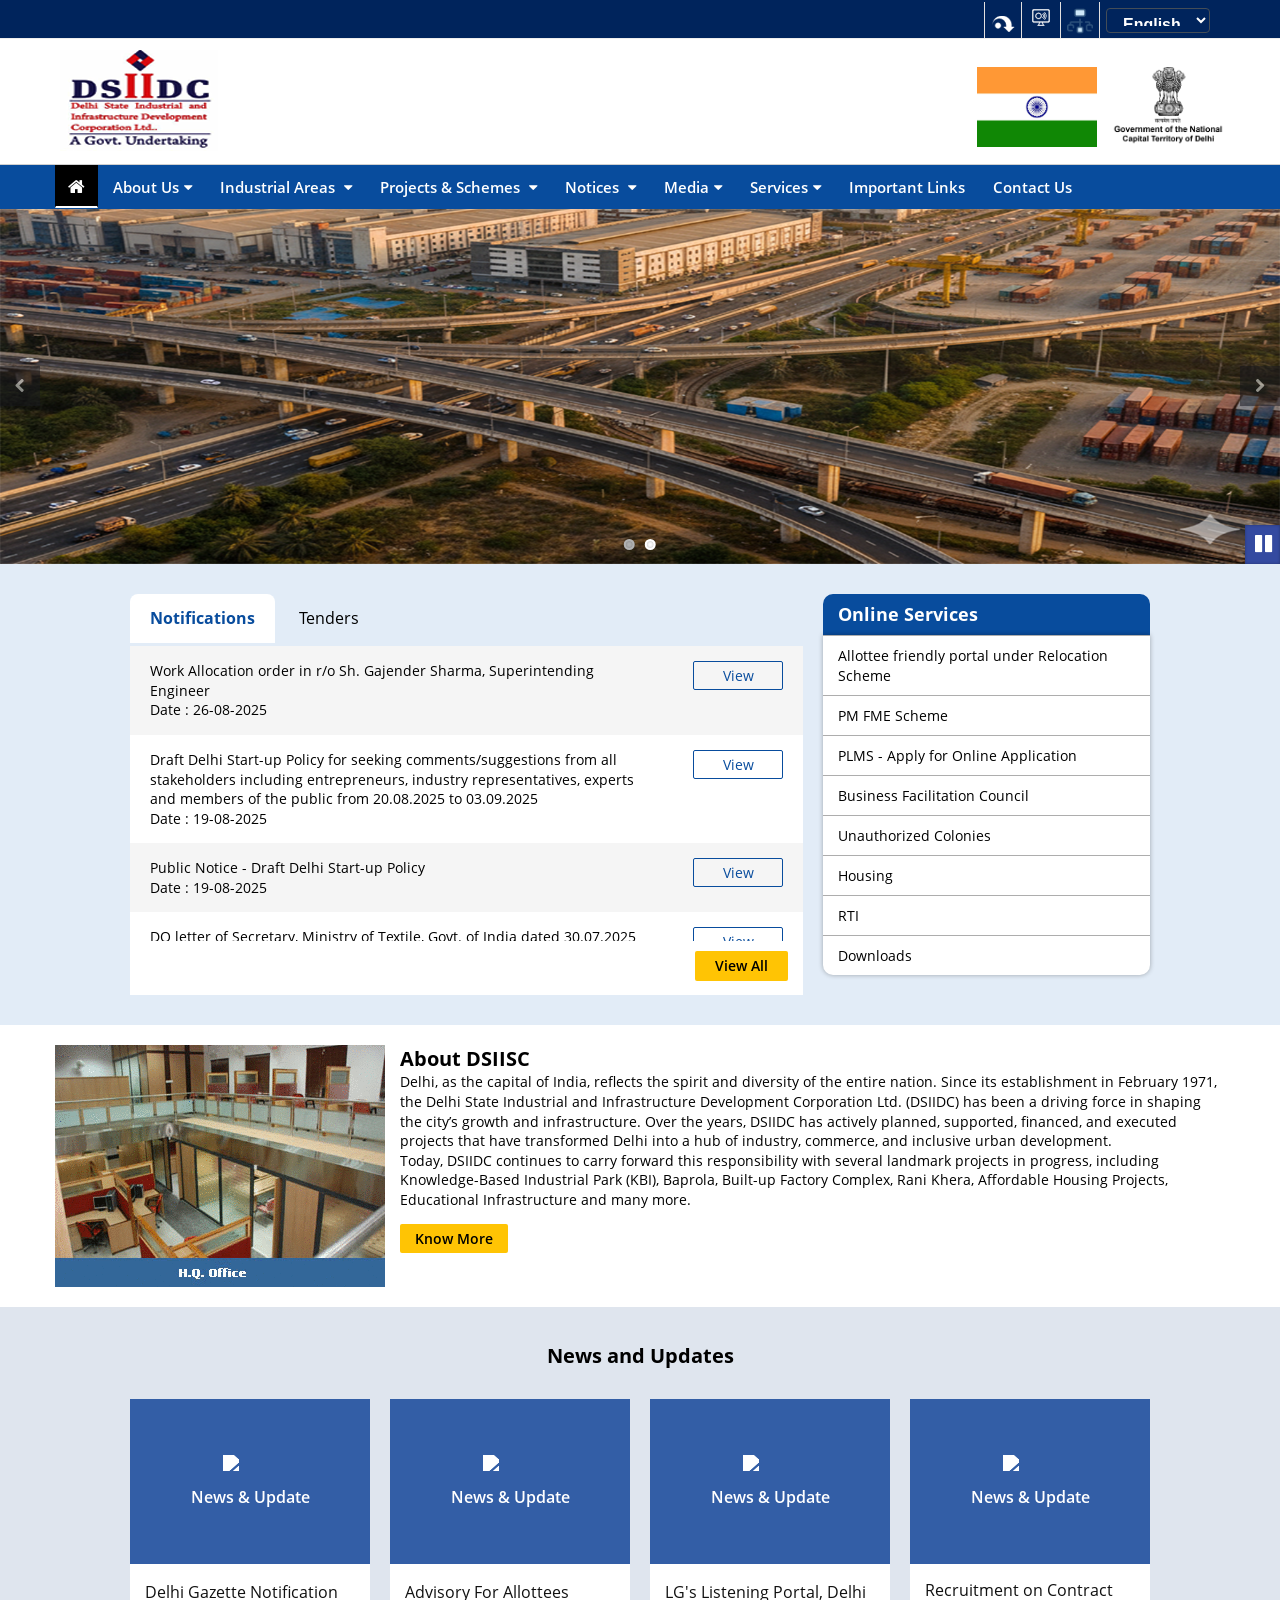
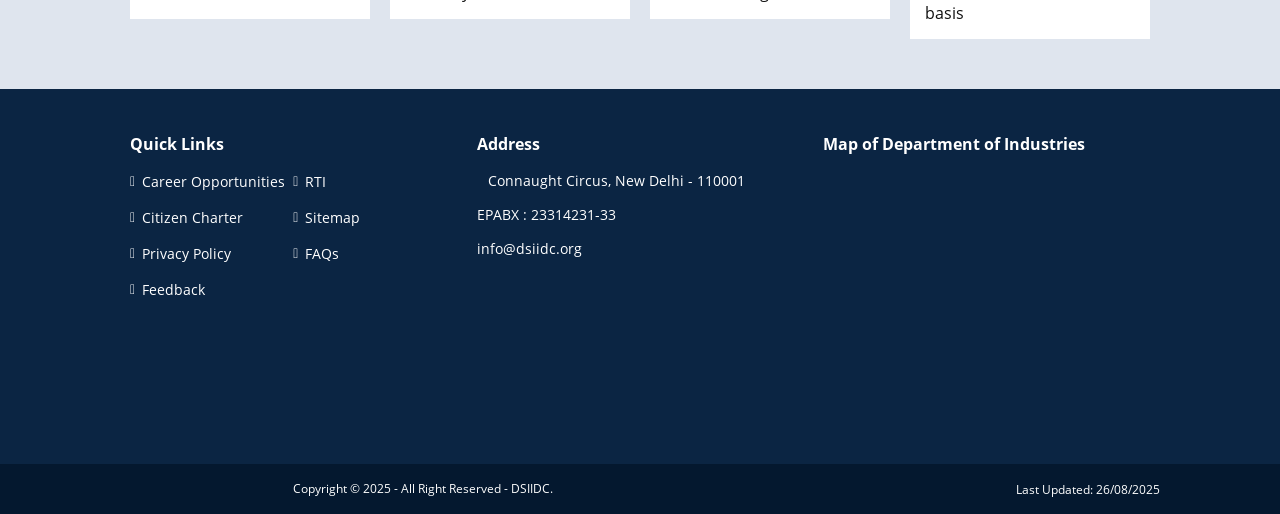
==== commit fefcad45: "Add files via upload" ====
--- a/index.html
+++ b/index.html
@@ -448,7 +448,7 @@
          </section>
          <!--/#paragraph-->
          
-         
+         <!--
          <section id="paragraph" class="wrapper paragraph-wrapper" style="padding-bottom:20px; margin-top:30px; background-color:#FFF">
             <div class="container common-container four_content">
                <div style="padding:20px; margin:10px; width:48%; position:relative; float:left; min-height:200px; background-color:#EEF7F7">
--- a/assets/css/base.css
+++ b/assets/css/base.css
@@ -1,1313 +1,1395 @@
-@charset "utf-8";
-*,
-*:before,
-*:after {
-    box-sizing: border-box;
-    margin: 0;
-    padding: 0;
-}
-html {
-    -webkit-text-size-adjust: 100%;
-    -ms-text-size-adjust: 100%;
-}
-article,
-aside,
-details,
-figcaption,
-figure,
-footer,
-header,
-hgroup,
-nav,
-section {
-    display: block;
-    box-sizing: border-box;
-}
-audio,
-canvas,
-video {
-    display: inline-block;
-    display: inline;
-    /*zoom: 1;*/
-}
-audio:not([controls]) {
-    display: none;
-}
-a {
-    margin: 0;
-    padding: 0;
-    vertical-align: baseline;
-    text-decoration: none;
-    outline: none;
-    /*-- CSS3 Transition --*/
-    
-    transition: all 0.2s ease-in-out;
-    -moz-transition: all 0.2s ease-in-out;
-    -webkit-transition: all 0.2s ease-in-out;
-}
-a:focus,
-a:hover,
-a:active {
-    outline: none;
-}
-/* HTML5 display-role reset for older browsers */
-
-article,
-aside,
-figure,
-footer,
-header,
-hgroup,
-nav,
-section {
-    display: block;
-}
-object,
-embed {
-    max-width: 100%;
-}
-ul {
-    list-style: none;
-}
-blockquote,
-q {
-    quotes: none;
-}
-blockquote:before,
-blockquote:after,
-q:before,
-q:after {
-    content: '';
-    content: none;
-}
-img {
-    width: auto;
-    height: auto;
-    max-width: 100%;
-    vertical-align: middle;
-    border: 0;
-    -ms-interpolation-mode: bicubic;
-}
-del {
-    text-decoration: line-through;
-}
-abbr[title],
-dfn[title] {
-    border-bottom: 1px dotted #000;
-    cursor: help;
-}
-/* tables still need cellspacing="0" in the markup */
-
-table {
-    border-collapse: collapse;
-    border-spacing: 0;
-}
-th {
-    font-weight: 700;
-    vertical-align: bottom;
-}
-td {
-    font-weight: normal;
-    vertical-align: top;
-}
-hr {
-    display: block;
-    height: 1px;
-    border: 0;
-    border-top: 1px solid #ccc;
-    margin: 1em 0;
-    padding: 0;
-}
-small {
-    font-size: 85%;
-}
-strong,
-th {
-    font-weight: bold;
-}
-td,
-td img {
-    vertical-align: top;
-}
-sub,
-sup {
-    font-size: 75%;
-    line-height: 0;
-    position: relative;
-}
-sup {
-    top: -0.2em;
-    top: -0.3em;
-    font-weight: normal;
-}
-sub {
-    bottom: -0.25em;
-}
-.cmf_lan {
-    position: relative;
-}
-.cmf_lan div {
-    position: absolute;
-    width: 1000px;
-    z-index: 11;
-    right: -33px;
-    top: 0;
-}
-.cmf_lan ul li {
-    float: left!important;
-    padding: 0 10px;
-    border: none !important;
-}
-.cmf_lan ul li ul li{
-	float:none !important;
-	background:none;
-}
-.cmf_lan ul li a {
-    width: auto!important;
-    padding: 0 10px;
-}
-/* standardize any monospaced elements */
-/* Corrects overflow displayed oddly in IE 9. */
-svg:not(:root){overflow: hidden; }
-/* Form Elements */
-
-input,
-select {
-    vertical-align: middle;
-}
-/* Placeholder configaration*/
-
-input:-moz-placeholder,
-textarea:-moz-placeholder {
-    color: #999999;
-}
-input:-ms-input-placeholder,
-textarea:-ms-input-placeholder {
-    color: #999999;
-}
-input::-webkit-input-placeholder,
-textarea::-webkit-input-placeholder {
-    color: #999999;
-}
-/* make buttons play nice in IE */
-
-button,
-html input[type="button"],
-input[type="reset"],
-input[type="submit"] {
-    -webkit-appearance: button;
-    cursor: pointer;
-    overflow: visible;
-}
-/*Removes inner padding and border in Firefox 4+.*/
-
-button::-moz-focus-inner,
-input::-moz-focus-inner {
-    border: 0;
-    padding: 0;
-}
-/* hand cursor on clickable elements */
-
-.clickable,
-label,
-select,
-button,
-input[type="button"],
-input[type="reset"],
-input[type="submit"],
-input[type="radio"],
-input[type="checkbox"] {
-    cursor: pointer;
-}
-.ie6 input {
-    vertical-align: text-bottom;
-}
-/*Re-set default cursor for disabled elements.*/
-
-button[disabled],
-input[disabled] {
-    cursor: default;
-}
-/* Webkit browsers add a 2px margin outside the chrome of form elements */
-
-button,
-input,
-select,
-textarea {
-    margin: 0;
-    vertical-align: top;
-    transition: all 0.2s ease-in-out;
-    -moz-transition: all 0.2s ease-in-out;
-    -webkit-transition: all 0.2s ease-in-out;
-}
-input[type="radio"] {
-    vertical-align: text-bottom;
-    box-sizing: border-box;
-    padding: 0;
-}
-input[type="checkbox"] {
-    vertical-align: text-bottom;
-    box-sizing: border-box;
-    padding: 0;
-}
-input[type="search"] {
-    box-sizing: content-box;
-    -webkit-appearance: textfield;
-}
-/* Removes inner padding and search cancel button in Safari 5 and Chrome*/
-
-input[type="search"]::-webkit-search-decoration,
-input[type="search"]::-webkit-search-cancel-button {
-    -webkit-appearance: none;
-}
-h1,
-h2,
-h3,
-h4,
-h5 {
-    margin: 0;
-    padding: 0;
-    line-height: normal;
-    font-weight: normal;
-    font-size: 100%;
-}
-::-selection {
-    background: rgba(0, 0, 0, .2);
-    /* Safari */
-}
-::-moz-selection {
-    background: rgba(0, 0, 0, .2);
-    /* Firefox */
-}
-/*===========Usefull CSS===========*/
-
-.clear {
-    clear: both;
-    display: block;
-}
-.clearfix {
-    /*zoom:1;*/
-}
-.clearfix:before,
-.clearfix:after {
-    display: table;
-    line-height: 0;
-    content: "";
-}
-.clearfix:after {
-    clear: both;
-}
-.row:before,
-.row:after {
-    display: table;
-    line-height: 0;
-    content: "";
-}
-.row:after {
-    clear: both;
-}
-.footer-top-wrapper ul:before,
-.footer-top-wrapper ul:after {
-    display: table;
-    line-height: 0;
-    content: "";
-}
-.footer-top-wrapper ul:after {
-    clear: both;
-}
-.float-element:before,
-.float-element:after {
-    display: table;
-    line-height: 0;
-    content: "";
-}
-.float-element:after {
-    clear: both;
-}
-/* Common Section
-----------------------------------*/
-
-body {
-    font-family: 'Open Sans', sans-serif;
-    font-weight: 400;
-    color: #555;
-    font-size: 14px;
-    background: #ffffff;
-    overflow-x: hidden;
-}
-.wrapper {
-    position: relative;
-}
-.wrapper:before,
-.wrapper:after {
-    display: table;
-    line-height: 0;
-    content: "";
-}
-.wrapper:after {
-    clear: both;
-}
-.common-wrapper .container.common-container.four_content {
-    max-width: 1224px;
-	font-size:16px;
-}
-.container:before,
-.container:after {
-    display: table;
-    line-height: 0;
-    content: "";
-}
-.container:after {
-    clear: both;
-}
-.container {
-    position: relative;
-    margin: 0 auto;
-    display: block;
-    max-width: 1020px;
-}
-.top-wrapper {
-    background: #f7f7f7;
-    padding: 8px 0px;
-    border-bottom: 1px solid #eeeeee;
-}
-.top-left {
-    float: left;
-    height: 27px;
-}
-.top-left a {
-    background: url(../images/flag.jpg) no-repeat 0px 0px;
-    display: inline-block;
-    line-height: 27px;
-    padding: 0px 0px 0px 48px;
-    font-size: 85%;
-}
-.top-left a span {
-    display: inline-block;
-    width: 10px;
-    height: 10px;
-    background: url(../images/ico-link-dark.png) no-repeat;
-    margin-left: 5px;
-}
-.accessibility {
-    float: right;
-}
-.accessibility a.skip-cont {
-    float: left;
-    margin-top: 4px;
-}
-ul.social-links {
-    float: left;
-    margin: 2px 0px 0px 12px;
-    font-size: 100%;
-}
-ul.social-links li {
-    float: left;
-    margin-left: 5px;
-}
-ul.social-links li:first-child {
-    margin-left: 0px;
-}
-ul.font-controll {
-    float: left;
-    margin: 4px 0px 0px 15px;
-}
-ul.font-controll li {
-    float: left;
-    margin-left: 10px;
-}
-ul.font-controll li:first-child {
-    margin-left: 0px;
-}
-
-.high-contrast.dark {
-    background: #363636 !important;
-    color: #ffff00 !important;
-}
-.high-contrast.light {
-    background: #fff;
-    color: #363636;
-}
-.lan {
-    float: left;
-    margin: 2px 0 0 12px;
-}
-.lan select {
-    width: 90px;
-    padding: 0px 5px;
-    height: 22px;
-    border: 1px solid #dadada;
-    color: #686868;
-    border-radius: 1px;
-}
-.lan select option {
-    padding: 2px 5px;
-}
-.header-wrapper {
-    border-bottom: 1px solid #d0d0d0;
-}
-.header-wrapper .container.common-container.header-container {
-    padding: 8px 15px;
-}
-/*Logo*/
-
-
-.logo a {
-    color: #000;
-}
-.logo a strong {
-    font-weight: 600;
-    display: block;
-    font-size: 80%;
-}
-.logo a span {
-    display: block;
-    font-weight: 900;
-    font-size: 110%;
-}
-.logo a {
-    display: block;
-    text-align: left;
-}
-/*Logo*/
-
-.header-right {
-    float: right;
-}
-.float-element {
-    float: left;
-    margin-left: 12px;
-}
-.inp-search {
-    border: 1px solid rgba(0, 0, 0, .2);
-    height: 31px;
-    width: 160px;
-    padding: 0px 35px 0 10px;
-    border-radius: 14px;
-}
-.search-area {
-    position: relative;
-}
-.nav-wrapper {
-    height: 40px;
-    background: #dddddd;
-}
-.body-container {
-    padding: 30px 0px 0px 0px;
-}
-.body-container p {
-    padding-bottom: 22px;
-    line-height: 170%;
-}
-.body-container ul.list {
-    padding-bottom: 22px;
-    margin-left: 2px;
-}
-.body-container ul.list li {
-    display: block;
-    padding: 0px 0px 7px 15px;
-    background: url(../images/blt.png) no-repeat 0px 6px;
-}
-.body-container ul.list li a {
-    display: inline-block;
-}
-.body-container ul li a:hover {
-    text-decoration: underline;
-}
-h2.title {
-    font-size: 205%;
-    font-weight: 300;
-    padding-bottom: 6px;
-    line-height: 120%;
-}
-h3.sub-title {
-    font-size: 180%;
-    font-weight: 300;
-    padding-bottom: 6px;
-    line-height: 120%;
-}
-h2.title.bold,
-h3.sub-title.bold {
-    font-weight: 700;
-}
-.carousel-wrapper {
-    padding: 0px 0 0px 0px;
-    background: url(../images/carousel-bg.png) repeat;
-    border-top: 1px solid #d2d2d2;
-}
-.carousel-wrapper:after {
-    position: absolute;
-    content: '';
-    top: 0px;
-    left: 0px;
-    height: 10px;
-    width: 100%;
-    background: url(../images/after-bg.png) repeat;
-    z-index: 10;
-}
-.carousel-wrapper h3 {
-    padding-bottom: 15px;
-}
-/*.footer-wrapper{padding-top:50px;}*/
-
-.footer-top-wrapper {
-    text-align: center;
-    background: url(../images/footer-top-bg.jpg) repeat #333;
-}
-.footer-top-wrapper ul {
-    display: inline-block;
-    padding: 12px 0px 7px 0px;
-}
-.footer-top-wrapper ul li {
-    float: left;
-    color: #888888;
-}
-.footer-top-wrapper ul li a {
-    padding: 0px 12px;
-    color: #fff;
-}.footer-top-wrapper ul li a {
-    padding: 0px 15px;
-    color: #fff;
-}
-.footer-top-wrapper ul li:hover a,
-.footer-top-wrapper ul li.selected a {
-    color: #fff;
-}
-.footer-top-wrapper ul li:before {
-    content: '|';
-}
-.footer-top-wrapper ul li:first-child:before {
-    content: '';
-}
-.footer-bottom-wrapper {
-    background-image: url(../images/footer-bottom-bg.png);
-    background-repeat: repeat;
-    background-color: #333;
-    padding: 0px 0px;
-    color: #fff;
-    position: relative;
-    text-align: center;
-}
-.footer-bottom-wrapper:after {
-    position: absolute;
-    content: '';
-    top: 0px;
-    left: 0px;
-    height: 4px;
-    width: 100%;
-    background: url(../images/after-bottom-bg.png) repeat;
-    z-index: 10;
-}
-
-.logo-cmf a {
-    border-right: 1px solid rgba(0, 0, 0, 0.5);
-    display: inline-block;
-    margin: 0 15px;
-    padding-right: 25px;
-}
-.footer-content {
-    display: inline-block;
-    padding: 15px 0;
-}
-.logo-cmf {
-    float: left;
-    padding: 10px 0 0 0;
-    text-align: right;
-    width: auto;
-}
-.copyright-content {
-    color: #fff;
-    float: right;
-    font-size: 76%;
-    line-height: 150%;
-    padding: 5px 25px 0px 0;
-    text-align: left;
-    width: auto;
-}
-.copyright-content span {
-    /*color: #888888;*/
-    
-    display: block;
-}
-.footer-bottom-wrapper a {
-    color: #fff;
-}
-.footer-bottom-wrapper a:hover {
-    text-decoration: underline;
-}
-.footer-block {
-    width: 33.333%;
-    float: left;
-}
-.footer-block .flt-left {
-    float: left;
-}
-.footer-block .flt-right {
-    float: right;
-}
-.footer-logo {
-    float: left;
-    position: relative;
-}
-.footer-logo span {
-    display: block;
-    padding: 0px 0px 2px 0px;
-}
-.cmf-logo {
-    text-align: left;
-    padding-top: 5px;
-}
-.cqw-logo {
-    border-right: 1px solid #333;
-    margin-right: 13px;
-    padding: 0px 13px 0px 0px;
-    text-align: left;
-}
-.site-info {
-    width: 290px;
-    margin: 0 auto;
-    text-align: center;
-    font-size: 95%;
-}
-.ft-lan {
-    padding-bottom: 8px;
-    text-align: right;
-}
-.ft-lan select {
-    width: 90px;
-    padding: 0px 5px;
-    height: 25px;
-    border: 0px solid #dadada;
-    color: #686868;
-    border-radius: 2px;
-    overflow: hidden;
-}
-.ft-lan select option {
-    padding: 2px 5px;
-}
-.bttn {
-    display: inline-block;
-    padding: 5px 10px;
-    border-radius: 3px;
-    background: #ebebeb;
-}
-.bttn:hover {
-    background: #CCCCCC;
-}
-.right-content {
-    padding-top: 30px;
-}
-.toggle-nav-bar {
-    display: none;
-}
-.content-block {
-    display: block;
-}
-/*----Dropdown Menu----*/
-
-.sub-menu i {
-    display: none;
-}
-#nav ul {
-    margin-left: -9999px;
-}
-#nav li:hover>ul,
-#nav li.hover>ul,
-#nav a:focus+ul,
-#nav .hover a:focus {
-    margin-left: 0;
-    z-index: 100;
-}
-#nav ul a:focus {
-    margin-left: 0px;
-}
-#side_nav ul {
-    margin-left: -9999px;
-}
-#side_nav li:hover>ul,
-#side_nav li.hover>ul,
-#side_nav a:focus+ul,
-#side_nav .hover a:focus {
-    margin-left: 0;
-    z-index: 100;
-}
-#side_nav ul a:focus {
-    margin-left: 9999px;
-}
-/**/
-
-.nav-wrapper ul li {
-    display: block;
-    float: left;
-    position: relative;
-    border-left: 1px solid rgba(0, 0, 0, .1);
-}
-.nav-wrapper {
-    z-index: inherit;
-}
-.nav-wrapper ul li a {
-    padding: 0px 13px !important;
-    display: block;
-    line-height: 40px;
-}
-.nav-wrapper ul li:hover a,
-.nav-wrapper ul li.hover a,
-.nav-wrapper ul li.active a {
-    background: #cdcdcd;
-}
-.nav-wrapper ul ul {
-    position: absolute;
-    z-index:2000;
-    top: 100%;
-    left: 0px;
-    background: #cdcdcd;
-    width: 300px;
-}
-.nav-wrapper ul li:hover ul {
-    display: block;
-}
-.nav-wrapper ul ul li {
-    display: block;
-    float: none;
-    border-bottom: 1px solid rgba(0, 0, 0, .1);
-    border-left: 0px;
-}
-.nav-wrapper ul ul li a {
-    display: block;
-    padding: 0px 15px;
-    line-height: 35px;
-}
-.nav-wrapper ul ul li.active a,
-.nav-wrapper ul ul li.hover a,
-.nav-wrapper ul ul li a:hover {
-    background: #b3b3b3;
-}
-/*----Dropdown Menu----*/
-/*-----Responsive Table----*/
-
-table {
-    width: 100%;
-    border-collapse: collapse;
-    margin-bottom: 22px;
-}
-/* Zebra striping */
-
-tr:nth-of-type(odd) {
-    background: #f8f8f8;
-}
-th {
-    background: #333;
-    color: white;
-    font-weight: bold;
-    white-space: nowrap;
-}
-td,
-th {
-    padding: 10px;
-    border: 1px solid #e4e4e4;
-    text-align: left;
-    line-height: 145%;
-}
-.scroll-table1 {
-    overflow-x: auto;
-    padding-bottom: 0px;
-    margin-bottom: 22px;
-}
-.guide-text {
-    text-align: right;
-    display: none;
-}
-@media screen and (max-width: 767px) {
-    .guide-text {
-        display: block;
-        margin-bottom: 0px;
-        color: #333333;
-        font-weight: 600;
-        font-size: 13px;
-    }
-    .guide-text i {
-        font-size: 14px;
-        vertical-align: text-bottom;
-    }
-    .scroll-table1 {
-        margin-bottom: 5px;
-    }
-}
-/*Common wrapper*/
-
-.common-wrapper {
-    border-bottom: 1px solid #eeeeee;
-    background: #fbfbfb;
-    z-index: 10;
-}
-.top-header {
-    height: 36px;
-}
-.container.common-container {
-    padding: 0 15px;
-    width: 100%;
-    position: relative;
-}
-.common-left {
-    float: left;
-    position: relative;
-}
-.common-right {
-    float: right;
-    position: relative;
-}
-.common-left ul li {
-    float: left;
-    line-height: 132%;
-    font-size: 65%;
-    font-weight: 600;
-    text-transform: uppercase;
-    height: 36px;
-    padding-top: 6px;
-    padding-right: 8px;
-}
-.common-left ul li.gov-india {
-    text-align: right;
-}
-.common-left ul li span {
-    display: block;
-    font-size: 120%;
-}
-.common-left ul li.ministry {
-    padding-left: 8px;
-    border-left: 1px solid #e2e0e0;
-}
-.common-right ul li {
-    float: left;
-    position: relative;
-    height: 36px;
-    font-size: 65%;
-    text-align: center;
-    border-left: 1px solid #e2e0e0;
-}
-.common-right ul .language > a {
-    background-image: none !important;
-}
-.cmf_lan a {
-    width: auto !important;
-    background-image: none !important;
-    padding: 6px 5px;
-}
-.common-right ul ul li.hover a {
-    background-color: #d4d3d3 ;
-}
-.common-right ul li ul li.hover a{
-	background-color:#cfcfcf;
-}
-.common-right ul .cmf_lan.hover a {
-    background-color: transparent;
-}
-
-.common-right ul .language>a {
-    background-image: none !important;
-}
-
-.common-right ul li a {
-    display: block;
-    width: 38px;
-    height: 36px;
-    font-size: 90%;
-    background-repeat: no-repeat;
-    background-position: center !important;
-}
-
-.common-right ul li.hindi > a {
-    font-weight: 600;
-	padding-top: 9px;
-	font-size:135%;
-}
-.search-drop input[type='text'] {
-    border: 1px solid #eeeeee;
-    height: 36px;
-    padding: 0px 40px 0px 8px;
-    width: 200px;
-}
-.skip-main a {
-    width: auto !important;
-    line-height: normal;
-    display: inline-block;
-	padding-top:3px;
-}
-.common-right ul li a {
-    opacity: 1;
-}
-.common-right ul > li > a {
-	padding:6px;
-	font-size:120%;
-}
-.common-right ul li.hover a {
-    opacity: 1;
-	background: #d9d9d9;
-}
-.common-right ul li.ico-accessibility ul,
-.common-right ul li.ico-social ul {
-    position: absolute;
-    top: 36px;
-    right: 0px;
-    z-index: 9999;
-    box-shadow: 0 1px 2px rgba(0, 0, 0, 0.2);
-    background: #d4d3d3;
-    padding: 0px 0px;
-    visibility: visible;
-    
-}
-.common-right ul li ul {
-    position: absolute;
-	height: auto;
-    top: 37px;
-	font-size: 150%;
-    left: 0;
-    z-index: 9999;
-    box-shadow: 0 1px 2px rgba(0, 0, 0, 0.2);
-    background: #fff;
-    padding: 9px 8px;
-    visibility: hidden;
-}
-.ico-site-search .search-drop {
-    visibility: visible;
-    position: absolute;
-    right: 0;
-    top: 36px;
-    z-index: 1;
-}
-.common-right ul li ul li {
-    float: none !important;
-	text-align: left;
-	width:100%;
-    position: relative;
-    height: auto;
-    padding: 0px 0px;
-    border-left: 0px solid #eeeeee;
-    border-top: 1px solid #cecece;
-}
-
-.common-right li:hover>ul,
-.common-right li.hover>ul,
-.common-right a:focus+ul{
-    visibility: visible !important;
-}
-
-
-.common-right ul li.ico-social ul li {
-    width: 38px;
-    text-align: center;
-    padding: 3px 0px;
-}
-.common-right ul li.ico-social ul li a {
-    background: none repeat scroll 0 0 rgba(0, 0, 0, 0);
-    display: inline-block;
-    height: 22px;
-    margin-top: 0px;
-    width: 22px;
-}
-.common-right ul li.ico-social ul {
-    padding: 0 0 3px 0px;
-    height: auto;
-}
-
-.common-right ul li.ico-accessibility ul li a:active focus {
-    color: #000;
-    display: inline-block;
-    height: auto;
-    line-height: 22px;
-    margin-top: 0px;
-    width: 38px;
-	font-size:150%;
-    text-align: center;
-    padding: 3px 0px;
-}
-.common-right ul li.ico-accessibility ul li:first-child a {
-    margin-top: 0px;
-}
-.common-right ul li.ico-social ul li a {
-    background: none repeat scroll 0 0 rgba(0, 0, 0, 0);
-    display: inline-block;
-    height: 22px;
-    margin-top: 0px;
-    width: 22px;
-}
-.common-right ul li.ico-social ul li:first-child a {
-    margin-top: 0px;
-}
-.common-right ul li.ico-social ul li a:focus {
-    outline: 1px dotted #ccc;
-}
-.sw-logo {
-    display: inline-block;
-}
-a:focus {
-    outline: .1em dotted #333;
-}
-.common-left ul li.gov-india a:hover {
-    color: #000 !important;
-}
-.common-left ul li.gov-india a:focus {
-    color: #000 !important;
-}
-.common-left a {
-    display: block;
-}
-.common-left a:focus {
-    color: #000 !important;
-}
-.form-item .error {
-    border: 1px solid #f6aeae !important;
-}
-.gtranslate {
-    border-left: 1px solid rgba(0, 0, 0, 0.5);
-    float: right;
-    margin-top: 9px;
-    padding-left: 25px;
-}
-.gtranslate select {
-    width: 155px
-}
-.notdisplay {
-    text-indent: -5000px;
-    height: 0px;
-    display: block;
-}
-.gtflag[title="Hindi"] {
-    background-image: url("../images/hindi.png");
-    background-position: 0 2px!important;
-    -webkit-transition: none;
-    transition: none;
-}
-.gtflag[title="Hindi"]:hover {
-    background-image: url("../images/hindi.png");
-    background-position: 0 -18px!important;
-    -webkit-transition: none;
-    transition: none;
-}
-.gtflag[title="English"] {
-    background-image: url("../images/english.png");
-    background-position: 0 3px!important;
-    -webkit-transition: none;
-    transition: none;
-}
-.gtflag[title="English"]:hover {
-    background-image: url("../images/english.png");
-    background-position: 0 -17px!important;
-    -webkit-transition: none;
-    transition: none;
-}
-.gtflag[title="Hindi"] img {
-    width: 45px;
-    height: 10px;
-}
-
-.gtflag[title="English"] img {
-    width: 45px;
-    height: 10px;
-}
-.container.common-container {
-   max-width: 1200px;
-}
-.logo{
-	background:none;
-	padding:0;
-}
-.common-right ul li.ico-site-search #edit-search-block-form--2,
-#search-form #edit-keys {
-    border: 2px solid #aa2323;
-    height: 36px;
-    line-height: 34px;
-    padding: 0 40px 0 8px;
-    width: 270px;
-    font-family: 'Lato', sans-serif;
-    font-weight: 600;
-}
-.container-inline {
-    position: relative;
-}
-.container-inline #edit-actions {
-    position: absolute;
-    top: 1px;
-    right: 0px;
-}
-.container-inline #edit-actions #edit-submit,
-#search-form #edit-submit {
-    width: 34px;
-    height: 36px;
-    cursor: pointer;
-    border: 0px;
-    overflow: hidden;
-    text-indent: -200px;
-    font-size: 1px;
-    background: url(../images/ico-goi-search.png) no-repeat center center #aa2323;
-    padding: 5px 20px;
-    margin: 0;
-}
-a {
-    color: #000;
-}
-.logo img {
-    float: left;
-    
-    padding: 0 15px 0 5px;
-}
-.logo {
-	font-size: 140%;
-	display:inline-block;
-}
-
-.common-right ul li.ico-accessibility ul li a:focus,
-#flexCarousel ul li a:focus {
-    outline: dotted 1px #000;
-}
-.copyright-content a {
-    text-decoration: underline;
-}
-.flex-pauseplay a {
-    bottom: 12px !important;
-}
-.nolink:after {
-    content: "+";
-    padding-left: 5px;
-}
-.cmf_lan label {
-    padding-right: 5px;
-    padding-top: 2px;
-    display: inline-block;
-}
-.cmf_lan select {
-    height: 25px;
-    position: relative;
-    bottom: 5px;
-}
-.common-left ul li span.li_eng {
-    font-size: 106%;
-}
-.cmf_lan ul li a{
-	height:auto;
-	font-size:150%;
-}
-.common-right ul li.ico-skip a{
-	width:auto;
-	height:auto;
-	font-weight:600;
-	text-transform:uppercase;
-	padding-top: 10px;
-}
-.common-right ul li.ico-skip:hover{
-	background:none;
-}
-.common-right ul li.ico-skip a:hover, .common-right ul li.ico-skip a:focus, .common-right ul li.ico-skip:hover, .common-right ul li.ico-skip:focus{
-	background:none;
-}
-.ico-social ul li a{
-	padding:0;
-}
-.ico-skip.hover a{
-   background:none !important;
-}
-/*****************For Search *******************/
-.ico-site-search .both-search .find{display:block;}
-.ico-site-search .both-search .google-find{display:none;}
-.stqc-logo{
-    position: absolute;
-    bottom: 10px;
-    right: 15px;
-}
-a:focus{
-    border: dotted 1px #000;
-}
-
-/* Top-section */
-.box-half {
-    width: 50%;
-    float: left;
-}
-.vision-mission-wrapper {
-    background: #084c9d;
-    padding: 30px 30px 40px 30px;
-    margin-right: 40px;
-    min-height: 375px;
-}
-.left-block .vision-mission-wrapper h2 {
-    color: #fff;
-    font-size: 26px;
-    text-transform: uppercase;
-    font-weight: 700;
-}
-.vision-mission-wrapper img {
-    height: 24px;
-    padding-right: 10px;
-}
-.top-body-container  .vision-mission-wrapper p {
-    color: #fff;
-    padding-top: 15px;
-    padding-bottom: 0px;
-    font-size: 16px;
-}
-.vision-mission-wrapper .vission{
-    padding-bottom: 30px;
-}
-.whatsnew-wrapper{
-    padding: 30px 20px;
-    background: #fff;
-    min-height: 375px;
-}
-.whatsnew-wrapper ul {
-    padding: 10px 0px 35px 0px;
-}
-.whatsnew-wrapper li:before {
-    background: url(../images/arrow-right.png);
-    background-repeat: no-repeat;
-    content: " ";
-    width: 20px;
-    height: 30px;
-    display: block;
-    float: left;
-    background-position: 0px 10px;
-}
-.left-block .whatsnew-wrapper h2 {
-    font-size: 28px;
-    font-weight: 800;
-    text-transform: uppercase;
-}
-.top-body-container .whatsnew-wrapper p {
-    margin-left: 20px;
-    font-size: 16px;
-}
-.whatsnew-wrapper a {
-    background: #084c9d;
-    padding: 10px 15px;
-    color: #fff;
-    font-size: 16px;
-}
-.ebook-wrapper{
-    text-align: center;
-    padding: 10px 20px;
-}
-.ebbok-content {
-    padding: 20px 20px 40px 20px;
-    display: inline-block;
-    width: 100%;
-}
-.ebbok-content  h2{
-    font-size: 30px;
-    font-weight: 600;
-    text-align: left;
-    float: left;
-    width: 100%;
-}
-.ebbok-content span {
-    display: block;
-    font-weight: 800;
-    color: #084c9d;
-    font-size: 40px;
-    text-align: left;
-}
-.ebbok-content a{
-    padding: 7px 10px;
-    font-size: 16px;
-    float: right;
-    color: #fff;
-    background: #084c9d;
+@charset "utf-8";
+*,
+*:before,
+*:after {
+    box-sizing: border-box;
+    margin: 0;
+    padding: 0;
+}
+html {
+    -webkit-text-size-adjust: 100%;
+    -ms-text-size-adjust: 100%;
+}
+article,
+aside,
+details,
+figcaption,
+figure,
+footer,
+header,
+hgroup,
+nav,
+section {
+    display: block;
+    box-sizing: border-box;
+}
+audio,
+canvas,
+video {
+    display: inline-block;
+    display: inline;
+    /*zoom: 1;*/
+}
+audio:not([controls]) {
+    display: none;
+}
+a {
+    margin: 0;
+    padding: 0;
+    vertical-align: baseline;
+    text-decoration: none;
+    outline: none;
+    /*-- CSS3 Transition --*/
+    
+    transition: all 0.2s ease-in-out;
+    -moz-transition: all 0.2s ease-in-out;
+    -webkit-transition: all 0.2s ease-in-out;
+}
+a:focus,
+a:hover,
+a:active {
+    outline: none;
+}
+/* HTML5 display-role reset for older browsers */
+
+article,
+aside,
+figure,
+footer,
+header,
+hgroup,
+nav,
+section {
+    display: block;
+}
+object,
+embed {
+    max-width: 100%;
+}
+ul {
+    list-style: none;
+}
+blockquote,
+q {
+    quotes: none;
+}
+blockquote:before,
+blockquote:after,
+q:before,
+q:after {
+    content: '';
+    content: none;
+}
+img {
+    width: auto;
+    height: auto;
+    max-width: 100%;
+    vertical-align: middle;
+    border: 0;
+    -ms-interpolation-mode: bicubic;
+}
+del {
+    text-decoration: line-through;
+}
+abbr[title],
+dfn[title] {
+    border-bottom: 1px dotted #000;
+    cursor: help;
+}
+/* tables still need cellspacing="0" in the markup */
+
+table {
+    border-collapse: collapse;
+    border-spacing: 0;
+}
+th {
+    font-weight: 700;
+    vertical-align: bottom;
+}
+td {
+    font-weight: normal;
+    vertical-align: top;
+}
+hr {
+    display: block;
+    height: 1px;
+    border: 0;
+    border-top: 1px solid #ccc;
+    margin: 1em 0;
+    padding: 0;
+}
+small {
+    font-size: 85%;
+}
+strong,
+th {
+    font-weight: bold;
+}
+td,
+td img {
+    vertical-align: top;
+}
+sub,
+sup {
+    font-size: 75%;
+    line-height: 0;
+    position: relative;
+}
+sup {
+    top: -0.2em;
+    top: -0.3em;
+    font-weight: normal;
+}
+sub {
+    bottom: -0.25em;
+}
+.cmf_lan {
+    position: relative;
+}
+.cmf_lan div {
+    position: absolute;
+    width: 1000px;
+    z-index: 11;
+    right: -33px;
+    top: 0;
+}
+.cmf_lan ul li {
+    float: left!important;
+    padding: 0 10px;
+    border: none !important;
+}
+.cmf_lan ul li ul li{
+	float:none !important;
+	background:none;
+}
+.cmf_lan ul li a {
+    width: auto!important;
+    padding: 0 10px;
+}
+/* standardize any monospaced elements */
+/* Corrects overflow displayed oddly in IE 9. */
+svg:not(:root){overflow: hidden; }
+/* Form Elements */
+
+input,
+select {
+    vertical-align: middle;
+}
+/* Placeholder configaration*/
+
+input:-moz-placeholder,
+textarea:-moz-placeholder {
+    color: #999999;
+}
+input:-ms-input-placeholder,
+textarea:-ms-input-placeholder {
+    color: #999999;
+}
+input::-webkit-input-placeholder,
+textarea::-webkit-input-placeholder {
+    color: #999999;
+}
+/* make buttons play nice in IE */
+
+button,
+html input[type="button"],
+input[type="reset"],
+input[type="submit"] {
+    -webkit-appearance: button;
+    cursor: pointer;
+    overflow: visible;
+}
+/*Removes inner padding and border in Firefox 4+.*/
+
+button::-moz-focus-inner,
+input::-moz-focus-inner {
+    border: 0;
+    padding: 0;
+}
+/* hand cursor on clickable elements */
+
+.clickable,
+label,
+select,
+button,
+input[type="button"],
+input[type="reset"],
+input[type="submit"],
+input[type="radio"],
+input[type="checkbox"] {
+    cursor: pointer;
+}
+.ie6 input {
+    vertical-align: text-bottom;
+}
+/*Re-set default cursor for disabled elements.*/
+
+button[disabled],
+input[disabled] {
+    cursor: default;
+}
+/* Webkit browsers add a 2px margin outside the chrome of form elements */
+
+button,
+input,
+select,
+textarea {
+    margin: 0;
+    vertical-align: top;
+    transition: all 0.2s ease-in-out;
+    -moz-transition: all 0.2s ease-in-out;
+    -webkit-transition: all 0.2s ease-in-out;
+}
+input[type="radio"] {
+    vertical-align: text-bottom;
+    box-sizing: border-box;
+    padding: 0;
+}
+input[type="checkbox"] {
+    vertical-align: text-bottom;
+    box-sizing: border-box;
+    padding: 0;
+}
+input[type="search"] {
+    box-sizing: content-box;
+    -webkit-appearance: textfield;
+}
+/* Removes inner padding and search cancel button in Safari 5 and Chrome*/
+
+input[type="search"]::-webkit-search-decoration,
+input[type="search"]::-webkit-search-cancel-button {
+    -webkit-appearance: none;
+}
+h1,
+h2,
+h3,
+h4,
+h5 {
+    margin: 0;
+    padding: 0;
+    line-height: normal;
+    font-weight: normal;
+    font-size: 100%;
+}
+::-selection {
+    background: rgba(0, 0, 0, .2);
+    /* Safari */
+}
+::-moz-selection {
+    background: rgba(0, 0, 0, .2);
+    /* Firefox */
+}
+/*===========Usefull CSS===========*/
+
+.clear {
+    clear: both;
+    display: block;
+}
+.clearfix {
+    /*zoom:1;*/
+}
+.clearfix:before,
+.clearfix:after {
+    display: table;
+    line-height: 0;
+    content: "";
+}
+.clearfix:after {
+    clear: both;
+}
+.row:before,
+.row:after {
+    display: table;
+    line-height: 0;
+    content: "";
+}
+.row:after {
+    clear: both;
+}
+.footer-top-wrapper ul:before,
+.footer-top-wrapper ul:after {
+    display: table;
+    line-height: 0;
+    content: "";
+}
+.footer-top-wrapper ul:after {
+    clear: both;
+}
+.float-element:before,
+.float-element:after {
+    display: table;
+    line-height: 0;
+    content: "";
+}
+.float-element:after {
+    clear: both;
+}
+/* Common Section
+----------------------------------*/
+
+body {
+    font-family: 'Open Sans', sans-serif;
+    font-weight: 400;
+    color: #555;
+    font-size: 14px;
+    background: #ffffff;
+    overflow-x: hidden;
+}
+.wrapper {
+    position: relative;
+}
+.wrapper:before,
+.wrapper:after {
+    display: table;
+    line-height: 0;
+    content: "";
+}
+.wrapper:after {
+    clear: both;
+}
+.common-wrapper .container.common-container.four_content {
+    max-width: 1224px;
+	font-size:16px;
+}
+.container:before,
+.container:after {
+    display: table;
+    line-height: 0;
+    content: "";
+}
+.container:after {
+    clear: both;
+}
+.container {
+    position: relative;
+    margin: 0 auto;
+    display: block;
+    max-width: 1020px;
+}
+.top-wrapper {
+    background: #f7f7f7;
+    padding: 8px 0px;
+    border-bottom: 1px solid #eeeeee;
+}
+.top-left {
+    float: left;
+    height: 27px;
+}
+.top-left a {
+    background: url(../images/flag.jpg) no-repeat 0px 0px;
+    display: inline-block;
+    line-height: 27px;
+    padding: 0px 0px 0px 48px;
+    font-size: 85%;
+}
+.top-left a span {
+    display: inline-block;
+    width: 10px;
+    height: 10px;
+    background: url(../images/ico-link-dark.png) no-repeat;
+    margin-left: 5px;
+}
+.accessibility {
+    float: right;
+}
+.accessibility a.skip-cont {
+    float: left;
+    margin-top: 4px;
+}
+ul.social-links {
+    float: left;
+    margin: 2px 0px 0px 12px;
+    font-size: 100%;
+}
+ul.social-links li {
+    float: left;
+    margin-left: 5px;
+}
+ul.social-links li:first-child {
+    margin-left: 0px;
+}
+ul.font-controll {
+    float: left;
+    margin: 4px 0px 0px 15px;
+}
+ul.font-controll li {
+    float: left;
+    margin-left: 10px;
+}
+ul.font-controll li:first-child {
+    margin-left: 0px;
+}
+
+.high-contrast.dark {
+    background: #363636 !important;
+    color: #ffff00 !important;
+}
+.high-contrast.light {
+    background: #fff;
+    color: #363636;
+}
+.lan {
+    float: left;
+    margin: 2px 0 0 12px;
+}
+.lan select {
+    width: 90px;
+    padding: 0px 5px;
+    height: 22px;
+    border: 1px solid #dadada;
+    color: #686868;
+    border-radius: 1px;
+}
+.lan select option {
+    padding: 2px 5px;
+}
+.header-wrapper {
+    border-bottom: 1px solid #d0d0d0;
+}
+.header-wrapper .container.common-container.header-container {
+    padding: 8px 15px;
+}
+/*Logo*/
+
+
+.logo a {
+    color: #000;
+}
+.logo a strong {
+    font-weight: 600;
+    display: block;
+    font-size: 80%;
+}
+.logo a span {
+    display: block;
+    font-weight: 900;
+    font-size: 110%;
+}
+.logo a {
+    display: block;
+    text-align: left;
+}
+/*Logo*/
+
+.header-right {
+    float: right;
+}
+.float-element {
+    float: left;
+    margin-left: 12px;
+}
+.inp-search {
+    border: 1px solid rgba(0, 0, 0, .2);
+    height: 31px;
+    width: 160px;
+    padding: 0px 35px 0 10px;
+    border-radius: 14px;
+}
+.search-area {
+    position: relative;
+}
+.nav-wrapper {
+    height: 40px;
+    background: #dddddd;
+}
+.body-container {
+    padding: 30px 0px 0px 0px;
+}
+.body-container p {
+    padding-bottom: 22px;
+    line-height: 170%;
+}
+.body-container ul.list {
+    padding-bottom: 22px;
+    margin-left: 2px;
+}
+.body-container ul.list li {
+    display: block;
+    padding: 0px 0px 7px 15px;
+    background: url(../images/blt.png) no-repeat 0px 6px;
+}
+.body-container ul.list li a {
+    display: inline-block;
+}
+.body-container ul li a:hover {
+    text-decoration: underline;
+}
+h2.title {
+    font-size: 205%;
+    font-weight: 300;
+    padding-bottom: 6px;
+    line-height: 120%;
+}
+h3.sub-title {
+    font-size: 180%;
+    font-weight: 300;
+    padding-bottom: 6px;
+    line-height: 120%;
+}
+h2.title.bold,
+h3.sub-title.bold {
+    font-weight: 700;
+}
+.carousel-wrapper {
+    padding: 0px 0 0px 0px;
+    background: url(../images/carousel-bg.png) repeat;
+    border-top: 1px solid #d2d2d2;
+}
+.carousel-wrapper:after {
+    position: absolute;
+    content: '';
+    top: 0px;
+    left: 0px;
+    height: 10px;
+    width: 100%;
+    background: url(../images/after-bg.png) repeat;
+    z-index: 10;
+}
+.carousel-wrapper h3 {
+    padding-bottom: 15px;
+}
+/*.footer-wrapper{padding-top:50px;}*/
+
+.footer-top-wrapper {
+    text-align: center;
+    background: url(../images/footer-top-bg.jpg) repeat #333;
+}
+.footer-top-wrapper ul {
+    display: inline-block;
+    padding: 12px 0px 7px 0px;
+}
+.footer-top-wrapper ul li {
+    float: left;
+    color: #888888;
+}
+.footer-top-wrapper ul li a {
+    padding: 0px 12px;
+    color: #fff;
+}.footer-top-wrapper ul li a {
+    padding: 0px 15px;
+    color: #fff;
+}
+.footer-top-wrapper ul li:hover a,
+.footer-top-wrapper ul li.selected a {
+    color: #fff;
+}
+.footer-top-wrapper ul li:before {
+    content: '|';
+}
+.footer-top-wrapper ul li:first-child:before {
+    content: '';
+}
+.footer-bottom-wrapper {
+    background-image: url(../images/footer-bottom-bg.png);
+    background-repeat: repeat;
+    background-color: #333;
+    padding: 0px 0px;
+    color: #fff;
+    position: relative;
+    text-align: center;
+}
+.footer-bottom-wrapper:after {
+    position: absolute;
+    content: '';
+    top: 0px;
+    left: 0px;
+    height: 4px;
+    width: 100%;
+    background: url(../images/after-bottom-bg.png) repeat;
+    z-index: 10;
+}
+
+.logo-cmf a {
+    border-right: 1px solid rgba(0, 0, 0, 0.5);
+    display: inline-block;
+    margin: 0 15px;
+    padding-right: 25px;
+}
+.footer-content {
+    display: inline-block;
+    padding: 15px 0;
+}
+.logo-cmf {
+    float: left;
+    padding: 10px 0 0 0;
+    text-align: right;
+    width: auto;
+}
+.copyright-content {
+    color: #fff;
+    float: right;
+    font-size: 76%;
+    line-height: 150%;
+    padding: 5px 25px 0px 0;
+    text-align: left;
+    width: auto;
+}
+.copyright-content span {
+    /*color: #888888;*/
+    
+    display: block;
+}
+.footer-bottom-wrapper a {
+    color: #fff;
+}
+.footer-bottom-wrapper a:hover {
+    text-decoration: underline;
+}
+.footer-block {
+    width: 33.333%;
+    float: left;
+}
+.footer-block .flt-left {
+    float: left;
+}
+.footer-block .flt-right {
+    float: right;
+}
+.footer-logo {
+    float: left;
+    position: relative;
+}
+.footer-logo span {
+    display: block;
+    padding: 0px 0px 2px 0px;
+}
+.cmf-logo {
+    text-align: left;
+    padding-top: 5px;
+}
+.cqw-logo {
+    border-right: 1px solid #333;
+    margin-right: 13px;
+    padding: 0px 13px 0px 0px;
+    text-align: left;
+}
+.site-info {
+    width: 290px;
+    margin: 0 auto;
+    text-align: center;
+    font-size: 95%;
+}
+.ft-lan {
+    padding-bottom: 8px;
+    text-align: right;
+}
+.ft-lan select {
+    width: 90px;
+    padding: 0px 5px;
+    height: 25px;
+    border: 0px solid #dadada;
+    color: #686868;
+    border-radius: 2px;
+    overflow: hidden;
+}
+.ft-lan select option {
+    padding: 2px 5px;
+}
+.bttn {
+    display: inline-block;
+    padding: 5px 10px;
+    border-radius: 3px;
+    background: #ebebeb;
+}
+.bttn:hover {
+    background: #CCCCCC;
+}
+.right-content {
+    padding-top: 30px;
+}
+.toggle-nav-bar {
+    display: none;
+}
+.content-block {
+    display: block;
+}
+/*----Dropdown Menu----*/
+
+.sub-menu i {
+    display: none;
+}
+#nav ul {
+    margin-left: -9999px;
+}
+#nav li:hover>ul,
+#nav li.hover>ul,
+#nav a:focus+ul,
+#nav .hover a:focus {
+    margin-left: 0;
+    z-index: 100;
+}
+#nav ul a:focus {
+    margin-left: 0px;
+}
+#side_nav ul {
+    margin-left: -9999px;
+}
+#side_nav li:hover>ul,
+#side_nav li.hover>ul,
+#side_nav a:focus+ul,
+#side_nav .hover a:focus {
+    margin-left: 0;
+    z-index: 100;
+}
+#side_nav ul a:focus {
+    margin-left: 9999px;
+}
+/**/
+
+.nav-wrapper ul li {
+    display: block;
+    float: left;
+    position: relative;
+    border-left: 1px solid rgba(0, 0, 0, .1);
+}
+.nav-wrapper {
+    z-index: inherit;
+}
+.nav-wrapper ul li a {
+    padding: 0px 13px !important;
+    display: block;
+    line-height: 40px;
+}
+.nav-wrapper ul li:hover a,
+.nav-wrapper ul li.hover a,
+.nav-wrapper ul li.active a {
+    background: #cdcdcd;
+}
+.nav-wrapper ul ul {
+    position: absolute;
+    z-index:2000;
+    top: 100%;
+    left: 0px;
+    background: #cdcdcd;
+    width: 300px;
+}
+.nav-wrapper ul li:hover ul {
+    display: block;
+}
+.nav-wrapper ul ul li {
+    display: block;
+    float: none;
+    border-bottom: 1px solid rgba(0, 0, 0, .1);
+    border-left: 0px;
+}
+.nav-wrapper ul ul li a {
+    display: block;
+    padding: 0px 15px;
+    line-height: 35px;
+}
+.nav-wrapper ul ul li.active a,
+.nav-wrapper ul ul li.hover a,
+.nav-wrapper ul ul li a:hover {
+    background: #b3b3b3;
+}
+/*----Dropdown Menu----*/
+/*-----Responsive Table----*/
+
+table {
+    width: 100%;
+    border-collapse: collapse;
+    margin-bottom: 22px;
+}
+/* Zebra striping */
+
+tr:nth-of-type(odd) {
+    background: #f8f8f8;
+}
+th {
+    background: #333;
+    color: white;
+    font-weight: bold;
+    white-space: nowrap;
+}
+td,
+th {
+    padding: 10px;
+    border: 1px solid #e4e4e4;
+    text-align: left;
+    line-height: 145%;
+}
+.scroll-table1 {
+    overflow-x: auto;
+    padding-bottom: 0px;
+    margin-bottom: 22px;
+}
+.guide-text {
+    text-align: right;
+    display: none;
+}
+@media screen and (max-width: 767px) {
+    .guide-text {
+        display: block;
+        margin-bottom: 0px;
+        color: #333333;
+        font-weight: 600;
+        font-size: 13px;
+    }
+    .guide-text i {
+        font-size: 14px;
+        vertical-align: text-bottom;
+    }
+    .scroll-table1 {
+        margin-bottom: 5px;
+    }
+}
+/*Common wrapper*/
+
+.common-wrapper {
+    border-bottom: 1px solid #eeeeee;
+    background: #fbfbfb;
+    z-index: 10;
+}
+.top-header {
+    height: 36px;
+}
+.container.common-container {
+    padding: 0 15px;
+    width: 100%;
+    position: relative;
+}
+.common-left {
+    float: left;
+    position: relative;
+}
+.common-right {
+    float: right;
+    position: relative;
+}
+.common-left ul li {
+    float: left;
+    line-height: 132%;
+    font-size: 65%;
+    font-weight: 600;
+    text-transform: uppercase;
+    height: 36px;
+    padding-top: 6px;
+    padding-right: 8px;
+}
+.common-left ul li.gov-india {
+    text-align: right;
+}
+.common-left ul li span {
+    display: block;
+    font-size: 120%;
+}
+.common-left ul li.ministry {
+    padding-left: 8px;
+    border-left: 1px solid #e2e0e0;
+}
+.common-right ul li {
+    float: left;
+    position: relative;
+    height: 36px;
+    font-size: 65%;
+    text-align: center;
+    border-left: 1px solid #e2e0e0;
+}
+.common-right ul .language > a {
+    background-image: none !important;
+}
+.cmf_lan a {
+    width: auto !important;
+    background-image: none !important;
+    padding: 6px 5px;
+}
+.common-right ul ul li.hover a {
+    background-color: #d4d3d3 ;
+}
+.common-right ul li ul li.hover a{
+	background-color:#cfcfcf;
+}
+.common-right ul .cmf_lan.hover a {
+    background-color: transparent;
+}
+
+.common-right ul .language>a {
+    background-image: none !important;
+}
+
+.common-right ul li a {
+    display: block;
+    width: 38px;
+    height: 36px;
+    font-size: 90%;
+    background-repeat: no-repeat;
+    background-position: center !important;
+}
+
+.common-right ul li.hindi > a {
+    font-weight: 600;
+	padding-top: 9px;
+	font-size:135%;
+}
+.search-drop input[type='text'] {
+    border: 1px solid #eeeeee;
+    height: 36px;
+    padding: 0px 40px 0px 8px;
+    width: 200px;
+}
+.skip-main a {
+    width: auto !important;
+    line-height: normal;
+    display: inline-block;
+	padding-top:3px;
+}
+.common-right ul li a {
+    opacity: 1;
+}
+.common-right ul > li > a {
+	padding:6px;
+	font-size:120%;
+}
+.common-right ul li.hover a {
+    opacity: 1;
+	background: #d9d9d9;
+}
+.common-right ul li.ico-accessibility ul,
+.common-right ul li.ico-social ul {
+    position: absolute;
+    top: 36px;
+    right: 0px;
+    z-index: 9999;
+    box-shadow: 0 1px 2px rgba(0, 0, 0, 0.2);
+    background: #d4d3d3;
+    padding: 0px 0px;
+    visibility: visible;
+    
+}
+.common-right ul li ul {
+    position: absolute;
+	height: auto;
+    top: 37px;
+	font-size: 150%;
+    left: 0;
+    z-index: 9999;
+    box-shadow: 0 1px 2px rgba(0, 0, 0, 0.2);
+    background: #fff;
+    padding: 9px 8px;
+    visibility: hidden;
+}
+.ico-site-search .search-drop {
+    visibility: visible;
+    position: absolute;
+    right: 0;
+    top: 36px;
+    z-index: 1;
+}
+.common-right ul li ul li {
+    float: none !important;
+	text-align: left;
+	width:100%;
+    position: relative;
+    height: auto;
+    padding: 0px 0px;
+    border-left: 0px solid #eeeeee;
+    border-top: 1px solid #cecece;
+}
+
+.common-right li:hover>ul,
+.common-right li.hover>ul,
+.common-right a:focus+ul{
+    visibility: visible !important;
+}
+
+
+.common-right ul li.ico-social ul li {
+    width: 38px;
+    text-align: center;
+    padding: 3px 0px;
+}
+.common-right ul li.ico-social ul li a {
+    background: none repeat scroll 0 0 rgba(0, 0, 0, 0);
+    display: inline-block;
+    height: 22px;
+    margin-top: 0px;
+    width: 22px;
+}
+.common-right ul li.ico-social ul {
+    padding: 0 0 3px 0px;
+    height: auto;
+}
+
+.common-right ul li.ico-accessibility ul li a:active focus {
+    color: #000;
+    display: inline-block;
+    height: auto;
+    line-height: 22px;
+    margin-top: 0px;
+    width: 38px;
+	font-size:150%;
+    text-align: center;
+    padding: 3px 0px;
+}
+.common-right ul li.ico-accessibility ul li:first-child a {
+    margin-top: 0px;
+}
+.common-right ul li.ico-social ul li a {
+    background: none repeat scroll 0 0 rgba(0, 0, 0, 0);
+    display: inline-block;
+    height: 22px;
+    margin-top: 0px;
+    width: 22px;
+}
+.common-right ul li.ico-social ul li:first-child a {
+    margin-top: 0px;
+}
+.common-right ul li.ico-social ul li a:focus {
+    outline: 1px dotted #ccc;
+}
+.sw-logo {
+    display: inline-block;
+}
+a:focus {
+    outline: .1em dotted #333;
+}
+.common-left ul li.gov-india a:hover {
+    color: #000 !important;
+}
+.common-left ul li.gov-india a:focus {
+    color: #000 !important;
+}
+.common-left a {
+    display: block;
+}
+.common-left a:focus {
+    color: #000 !important;
+}
+.form-item .error {
+    border: 1px solid #f6aeae !important;
+}
+.gtranslate {
+    border-left: 1px solid rgba(0, 0, 0, 0.5);
+    float: right;
+    margin-top: 9px;
+    padding-left: 25px;
+}
+.gtranslate select {
+    width: 155px
+}
+.notdisplay {
+    text-indent: -5000px;
+    height: 0px;
+    display: block;
+}
+.gtflag[title="Hindi"] {
+    background-image: url("../images/hindi.png");
+    background-position: 0 2px!important;
+    -webkit-transition: none;
+    transition: none;
+}
+.gtflag[title="Hindi"]:hover {
+    background-image: url("../images/hindi.png");
+    background-position: 0 -18px!important;
+    -webkit-transition: none;
+    transition: none;
+}
+.gtflag[title="English"] {
+    background-image: url("../images/english.png");
+    background-position: 0 3px!important;
+    -webkit-transition: none;
+    transition: none;
+}
+.gtflag[title="English"]:hover {
+    background-image: url("../images/english.png");
+    background-position: 0 -17px!important;
+    -webkit-transition: none;
+    transition: none;
+}
+.gtflag[title="Hindi"] img {
+    width: 45px;
+    height: 10px;
+}
+
+.gtflag[title="English"] img {
+    width: 45px;
+    height: 10px;
+}
+.container.common-container {
+   max-width: 1200px;
+}
+.logo{
+	background:none;
+	padding:0;
+}
+.common-right ul li.ico-site-search #edit-search-block-form--2,
+#search-form #edit-keys {
+    border: 2px solid #aa2323;
+    height: 36px;
+    line-height: 34px;
+    padding: 0 40px 0 8px;
+    width: 270px;
+    font-family: 'Lato', sans-serif;
+    font-weight: 600;
+}
+.container-inline {
+    position: relative;
+}
+.container-inline #edit-actions {
+    position: absolute;
+    top: 1px;
+    right: 0px;
+}
+.container-inline #edit-actions #edit-submit,
+#search-form #edit-submit {
+    width: 34px;
+    height: 36px;
+    cursor: pointer;
+    border: 0px;
+    overflow: hidden;
+    text-indent: -200px;
+    font-size: 1px;
+    background: url(../images/ico-goi-search.png) no-repeat center center #aa2323;
+    padding: 5px 20px;
+    margin: 0;
+}
+a {
+    color: #000;
+}
+.logo img {
+    float: left;
+    
+    padding: 0 15px 0 5px;
+}
+.logo {
+	font-size: 140%;
+	display:inline-block;
+}
+
+.common-right ul li.ico-accessibility ul li a:focus,
+#flexCarousel ul li a:focus {
+    outline: dotted 1px #000;
+}
+.copyright-content a {
+    text-decoration: underline;
+}
+.flex-pauseplay a {
+    bottom: 12px !important;
+}
+.nolink:after {
+    content: "+";
+    padding-left: 5px;
+}
+.cmf_lan label {
+    padding-right: 5px;
+    padding-top: 2px;
+    display: inline-block;
+}
+.cmf_lan select {
+    height: 25px;
+    position: relative;
+    bottom: 5px;
+}
+.common-left ul li span.li_eng {
+    font-size: 106%;
+}
+.cmf_lan ul li a{
+	height:auto;
+	font-size:150%;
+}
+.common-right ul li.ico-skip a{
+	width:auto;
+	height:auto;
+	font-weight:600;
+	text-transform:uppercase;
+	padding-top: 10px;
+}
+.common-right ul li.ico-skip:hover{
+	background:none;
+}
+.common-right ul li.ico-skip a:hover, .common-right ul li.ico-skip a:focus, .common-right ul li.ico-skip:hover, .common-right ul li.ico-skip:focus{
+	background:none;
+}
+.ico-social ul li a{
+	padding:0;
+}
+.ico-skip.hover a{
+   background:none !important;
+}
+/*****************For Search *******************/
+.ico-site-search .both-search .find{display:block;}
+.ico-site-search .both-search .google-find{display:none;}
+.stqc-logo{
+    position: absolute;
+    bottom: 10px;
+    right: 15px;
+}
+a:focus{
+    border: dotted 1px #000;
+}
+
+/* Top-section */
+.box-half {
+    width: 50%;
+    float: left;
+}
+.vision-mission-wrapper {
+    background: #084c9d;
+    padding: 30px 30px 40px 30px;
+    margin-right: 40px;
+    min-height: 375px;
+}
+.left-block .vision-mission-wrapper h2 {
+    color: #fff;
+    font-size: 26px;
+    text-transform: uppercase;
+    font-weight: 700;
+}
+.vision-mission-wrapper img {
+    height: 24px;
+    padding-right: 10px;
+}
+.top-body-container  .vision-mission-wrapper p {
+    color: #fff;
+    padding-top: 15px;
+    padding-bottom: 0px;
+    font-size: 16px;
+}
+.vision-mission-wrapper .vission{
+    padding-bottom: 30px;
+}
+.whatsnew-wrapper{
+    padding: 30px 20px;
+    background: #fff;
+    min-height: 375px;
+}
+.whatsnew-wrapper ul {
+    padding: 10px 0px 35px 0px;
+}
+.whatsnew-wrapper li:before {
+    background: url(../images/arrow-right.png);
+    background-repeat: no-repeat;
+    content: " ";
+    width: 20px;
+    height: 30px;
+    display: block;
+    float: left;
+    background-position: 0px 10px;
+}
+.left-block .whatsnew-wrapper h2 {
+    font-size: 28px;
+    font-weight: 800;
+    text-transform: uppercase;
+}
+.top-body-container .whatsnew-wrapper p {
+    margin-left: 20px;
+    font-size: 16px;
+}
+.whatsnew-wrapper a {
+    background: #084c9d;
+    padding: 10px 15px;
+    color: #fff;
+    font-size: 16px;
+}
+.ebook-wrapper{
+    text-align: center;
+    padding: 10px 20px;
+}
+.ebbok-content {
+    padding: 20px 20px 40px 20px;
+    display: inline-block;
+    width: 100%;
+}
+.ebbok-content  h2{
+    font-size: 30px;
+    font-weight: 600;
+    text-align: left;
+    float: left;
+    width: 100%;
+}
+.ebbok-content span {
+    display: block;
+    font-weight: 800;
+    color: #084c9d;
+    font-size: 40px;
+    text-align: left;
+}
+.ebbok-content a{
+    padding: 7px 10px;
+    font-size: 16px;
+    float: right;
+    color: #fff;
+    background: #084c9d;
+}
+
+.news-section {
+    background: #dfe5ee;
+    padding: 35px 0 50px;
+}
+
+.news-title {
+    text-align: center;
+    font-size: 20px;
+    font-weight: 700;
+    margin-bottom: 30px;
+    color: #000;
+}
+
+.news-card {
+    background: #fff;
+    overflow: hidden;
+    transition: all 0.3s ease;
+}
+
+.news-card:hover {
+    transform: translateY(-5px);
+}
+
+.card-top {
+    background: #335ea6;
+    height: 165px;
+    display: flex;
+    flex-direction: column;
+    justify-content: center;
+    align-items: center;
+    padding: 15px;
+    text-align: center;
+}
+
+.news-icon {
+    width: 55px;
+    margin-bottom: 15px;
+    filter: brightness(0) invert(1);
+}
+
+.card-top h5 {
+    color: #fff;
+    font-size: 16px;
+    font-weight: 600;
+    margin: 0;
+    line-height: 1.4;
+}
+
+.card-bottom {
+    background: #fff;
+    padding: 15px;
+    font-size: 16px;
+    color: #111;
+    min-height: 55px;
+    display: flex;
+    align-items: center;
+}
+
+.carousel-control-prev,
+.carousel-control-next {
+    width: 6%;
+    background: linear-gradient(
+        to right,
+        rgba(51, 94, 166, 0.8),
+        rgba(51, 94, 166, 0)
+    );
+}
+
+.carousel-control-next {
+    background: linear-gradient(
+        to left,
+        rgba(51, 94, 166, 0.8),
+        rgba(51, 94, 166, 0)
+    );
+}
+
+.carousel-control-prev-icon,
+.carousel-control-next-icon {
+    width: 2rem;
+    height: 2rem;
 }
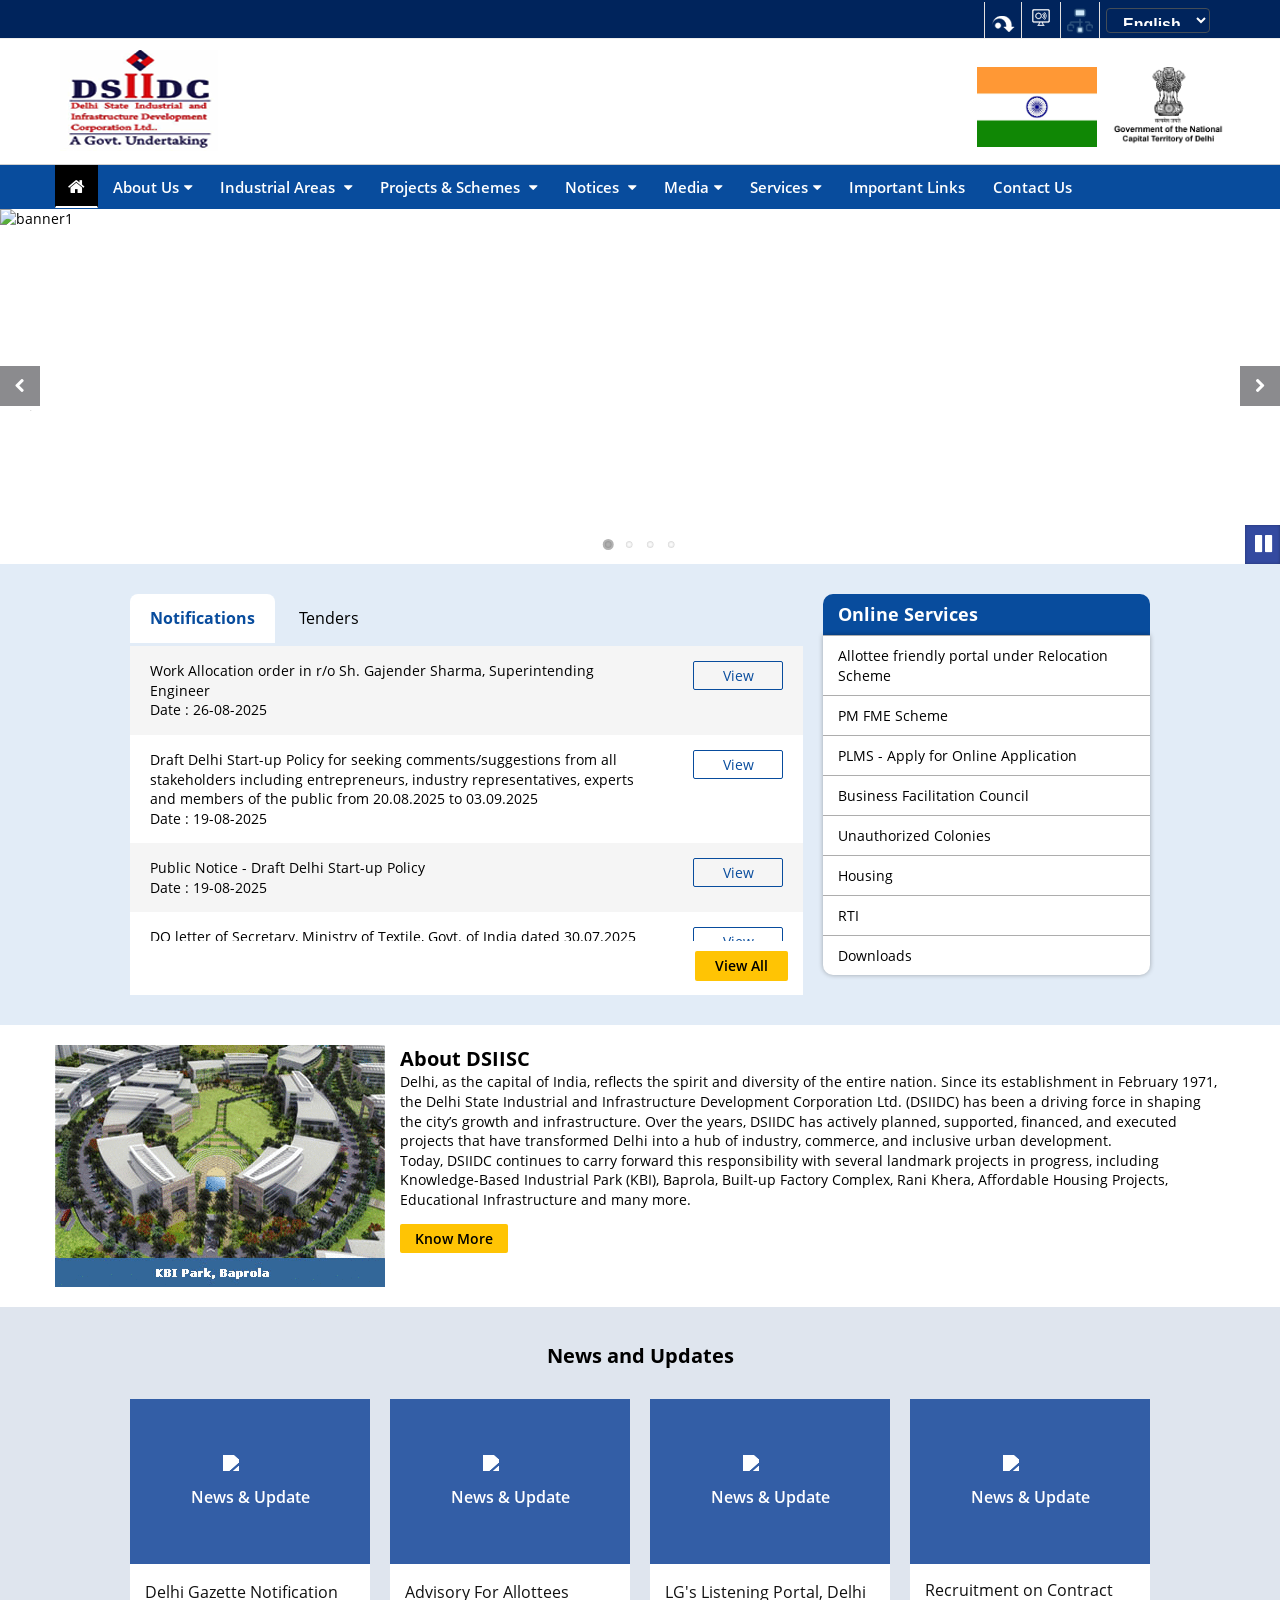
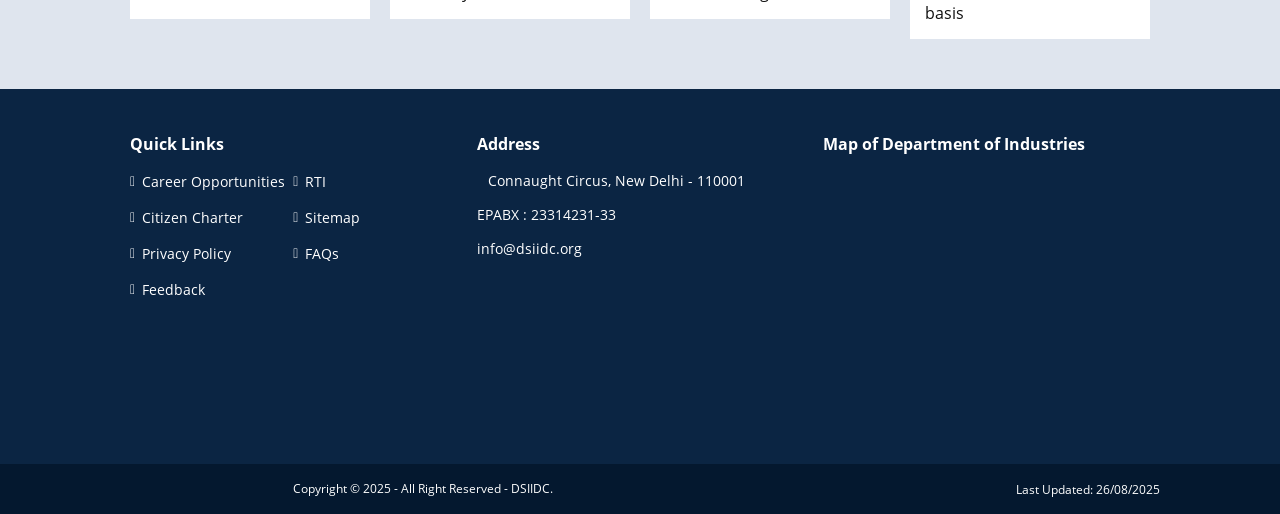
==== commit 2f5dacfd: "Add files via upload" ====
--- a/index.html
+++ b/index.html
@@ -208,9 +208,10 @@
          <h3 style="display: none;">banner</h3>
          <div id="flexSlider" class="flexslider">
             <ul class="slides">
+               <li><img src="slider-4.jpg" alt="banner1"></li>
                <li><img src="slider-1.png" alt="banner1"></li>
                <li><img src="slider-2.png" alt="banner2"></li>
-               
+               <li><img src="slider-3.png" alt="banner1"></li>
             </ul>
          </div>
       </section>
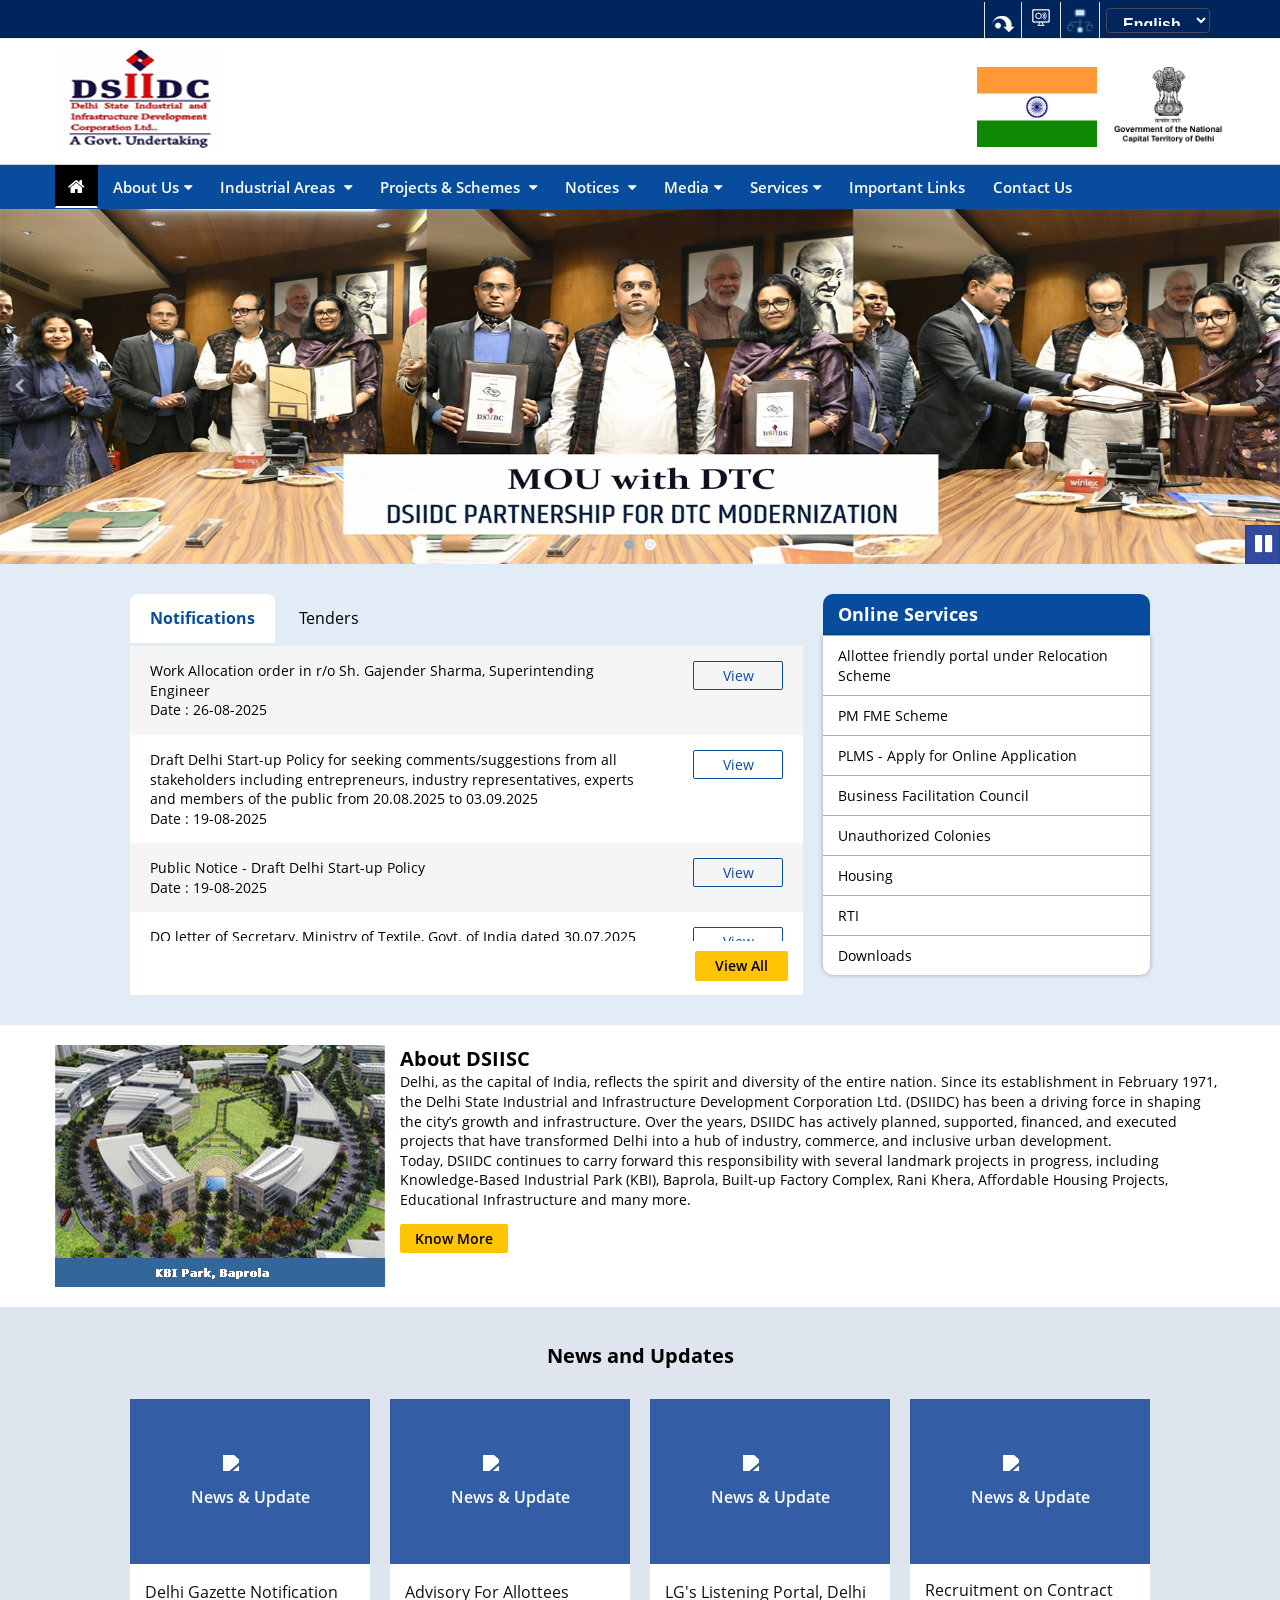
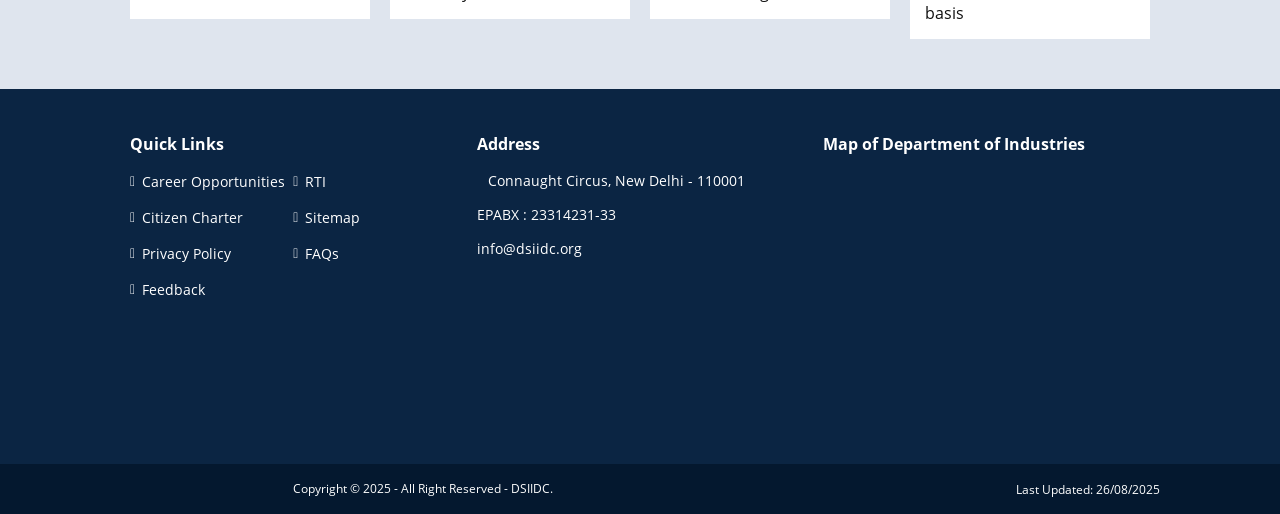
==== commit a2d5fbc5: "Update index.html" ====
--- a/index.html
+++ b/index.html
@@ -209,8 +209,6 @@
          <div id="flexSlider" class="flexslider">
             <ul class="slides">
                <li><img src="slider-4.jpg" alt="banner1"></li>
-               <li><img src="slider-1.png" alt="banner1"></li>
-               <li><img src="slider-2.png" alt="banner2"></li>
                <li><img src="slider-3.png" alt="banner1"></li>
             </ul>
          </div>
@@ -736,4 +734,4 @@
       
       
    </body>
-</html>+</html>
